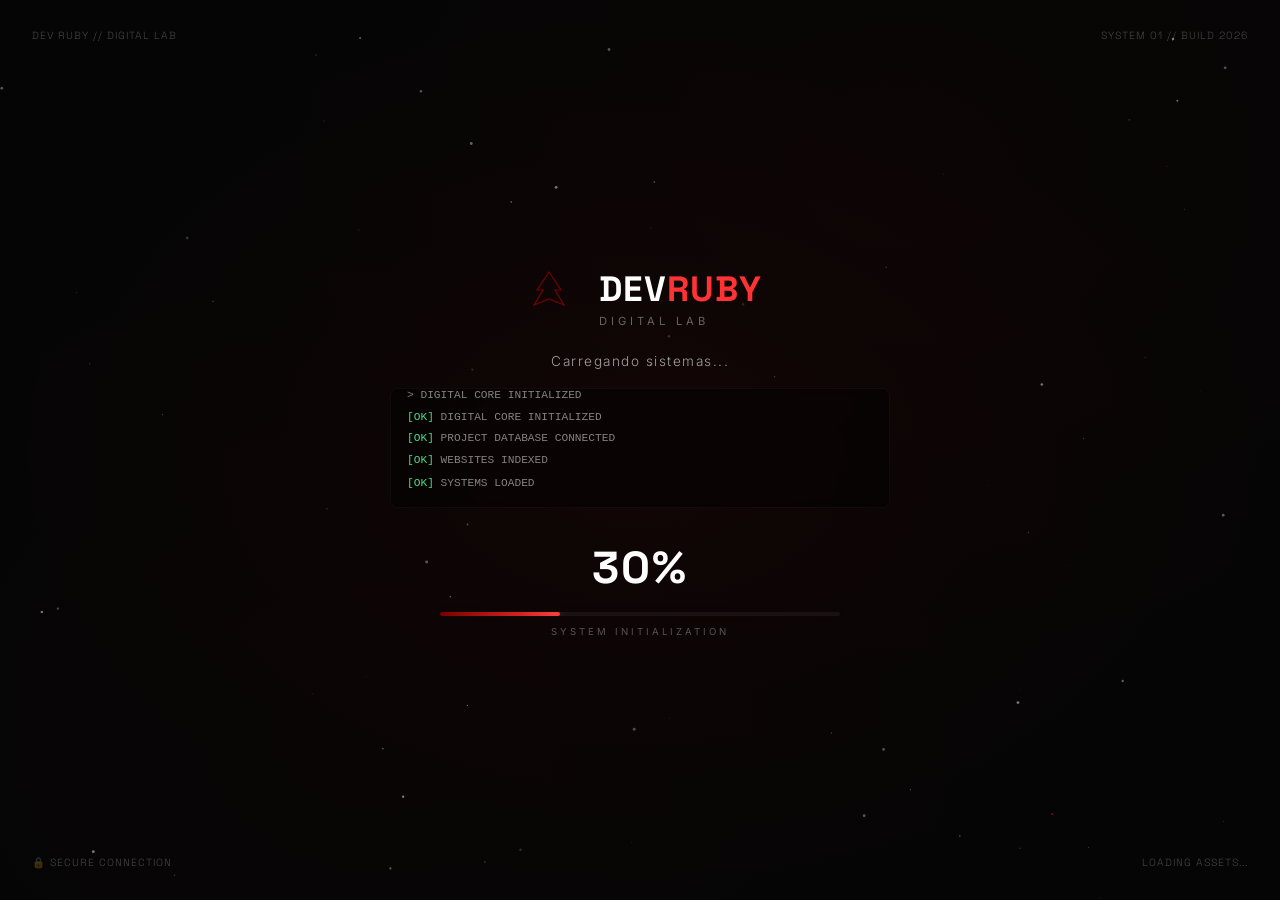
==== index.html @ bdd7d254 "ATUALIZAÇÃO DE CORES" ====
<!DOCTYPE html>
<html lang="pt-BR">
<head>
    <meta charset="UTF-8">
    <meta name="viewport" content="width=device-width, initial-scale=1.0">
    <title>DEV RUBY | Digital Projects & Development</title>
    <meta name="description" content="Conheça os projetos, sistemas e websites desenvolvidos pela Dev Ruby.">
    <meta name="keywords" content="desenvolvimento web, projetos, sistemas, websites, dev ruby">
    <!-- Open Graph -->
    <meta property="og:title" content="DEV RUBY | Digital Projects & Development">
    <meta property="og:description" content="Conheça os projetos, sistemas e websites desenvolvidos pela Dev Ruby.">
    <meta property="og:type" content="website">
    <meta property="og:url" content="#">
    <meta property="og:image" content="#">
    <!-- Favicon -->
    <link rel="icon" href="data:image/svg+xml,<svg xmlns='http://www.w3.org/2000/svg' viewBox='0 0 100 100'><text y='.9em' font-size='90'>🦊</text></svg>">
    <!-- Google Fonts -->
    <link rel="preconnect" href="https://fonts.googleapis.com">
    <link rel="preconnect" href="https://fonts.gstatic.com" crossorigin>
    <link href="https://fonts.googleapis.com/css2?family=Inter:wght@300;400;500;600;700;800;900&family=Space+Grotesk:wght@300;400;500;600;700&display=swap" rel="stylesheet">
    <!-- Font Awesome -->
    <link rel="stylesheet" href="https://cdnjs.cloudflare.com/ajax/libs/font-awesome/6.5.0/css/all.min.css">
    <!-- CSS -->
    <link rel="stylesheet" href="css/style.css">
    <link rel="stylesheet" href="css/animations.css">
    <link rel="stylesheet" href="css/responsive.css">
</head>
<body>

    <!-- ========================================================= -->
    <!-- PRELOADER — DEV RUBY DIGITAL LAB                          -->
    <!-- ========================================================= -->
    <div id="preloader">
        <!-- Canvas para partículas -->
        <canvas id="preloaderCanvas"></canvas>
        <!-- Grid tecnológico -->
        <div class="preloader-grid"></div>
        <!-- Elementos HUD nos cantos -->
        <div class="hud hud-tl">DEV RUBY // DIGITAL LAB</div>
        <div class="hud hud-tr">SYSTEM 01 // BUILD 2026</div>
        <div class="hud hud-bl">🔒 SECURE CONNECTION</div>
        <div class="hud hud-br" id="hudStatus">INITIALIZING...</div>
        <!-- Conteúdo central -->
        <div class="preloader-center">
            <!-- Logo -->
            <div class="preloader-logo">
                <svg viewBox="0 0 100 100" class="fox-symbol">
                    <polygon points="50,10 70,40 60,40 75,65 50,55 25,65 40,40 30,40" fill="none" stroke="#B30000" stroke-width="2"/>
                    <circle cx="50" cy="50" r="45" fill="none" stroke="rgba(179,0,0,0.15)" stroke-width="0.5"/>
                </svg>
                <div class="preloader-brand">
                    <span class="logo-fox">DEV</span><span class="logo-ruby">RUBY</span>
                    <div class="preloader-sub">DIGITAL LAB</div>
                </div>
            </div>
            <!-- Status principal -->
            <div class="preloader-status" id="preloaderStatus">INITIALIZING SYSTEM...</div>
            <!-- Terminal de logs -->
            <div class="preloader-terminal" id="preloaderTerminal">
                <div class="log-line">> DIGITAL CORE INITIALIZED</div>
            </div>
            <!-- Progresso -->
            <div class="preloader-progress-area">
                <div class="preloader-percent" id="preloaderPercent">00%</div>
                <div class="preloader-bar-container">
                    <div class="preloader-bar" id="preloaderBar">
                        <div class="bar-glow"></div>
                    </div>
                </div>
                <div class="preloader-label">SYSTEM INITIALIZATION</div>
            </div>
        </div>
        <!-- Mensagem final -->
        <div class="preloader-ready" id="preloaderReady">
            <span>SYSTEM READY</span>
            <span class="ready-sub">DEV RUBY DIGITAL LAB ONLINE</span>
        </div>
    </div>

    <!-- ========================================================= -->
    <!-- CONTEÚDO PRINCIPAL (oculto até o preloader terminar)      -->
    <!-- ========================================================= -->
    <div id="main-content" style="display: none;">

        <!-- ===== HEADER ===== -->
        <header id="header" class="header">
            <div class="container header-container">
                <div class="logo">
                    <a href="#hero">
                        <span class="logo-fox">DEV</span>
                        <span class="logo-ruby">RUBY</span>
                        <span class="logo-lab">DIGITAL LAB</span>
                    </a>
                </div>
                <nav class="nav-menu" id="navMenu">
                    <ul>
                        <li><a href="#hero" class="nav-link active">INÍCIO</a></li>
                        <li><a href="#sobre" class="nav-link">SOBRE</a></li>
                        <li><a href="#tecnologias" class="nav-link">TECNOLOGIAS</a></li>
                        <li><a href="#projetos" class="nav-link">PROJETOS</a></li>
                        <li><a href="#contato" class="nav-link">CONTATO</a></li>
                    </ul>
                </nav>
                <div class="header-social">
                    <a href="#" target="_blank" rel="noopener noreferrer" aria-label="GitHub"><i class="fab fa-github"></i></a>
                    <a href="#" target="_blank" rel="noopener noreferrer" aria-label="Instagram"><i class="fab fa-instagram"></i></a>
                    <a href="#" target="_blank" rel="noopener noreferrer" aria-label="LinkedIn"><i class="fab fa-linkedin-in"></i></a>
                </div>
                <div class="hamburger" id="hamburger" aria-label="Abrir menu" role="button" tabindex="0">
                    <span></span><span></span><span></span>
                </div>
            </div>
        </header>

        <!-- ===== HERO ===== -->
        <section id="hero" class="hero">
            <canvas id="particlesCanvas" class="particles-canvas"></canvas>
            <div class="hero-grid container">
                <div class="hero-content">
                    <div class="hero-badge">
                        <span class="badge-dot"></span> DIGITAL LAB
                    </div>
                    <h1 class="hero-title">
                        TRANSFORMANDO IDEIAS EM<br>
                        <span class="hero-highlight">PROJETOS</span> DIGITAIS.
                    </h1>
                    <p class="hero-desc">
                        Uma coleção de sites, sistemas e experiências digitais desenvolvidas para transformar ideias em soluções reais.
                    </p>
                    <div class="hero-buttons">
                        <a href="#projetos" class="btn btn-primary">
                            EXPLORAR PROJETOS <i class="fas fa-arrow-right"></i>
                        </a>
                        <a href="#sobre" class="btn btn-secondary">
                            SOBRE MIM
                        </a>
                    </div>
                </div>
                <div class="hero-visual">
                    <div class="orbital-system" id="orbitalSystem">
                        <div class="orbital-core">
                            <span class="core-text">DEV<br>RUBY</span>
                            <div class="core-glow"></div>
                        </div>
                    </div>
                </div>
            </div>
            <div class="hero-stats container">
                <div class="stat-item">
                    <span class="stat-number" data-count="20">0</span>
                    <span class="stat-label">PROJETOS</span>
                </div>
                <div class="stat-item">
                    <span class="stat-number" data-count="10">0</span>
                    <span class="stat-label">SISTEMAS</span>
                </div>
                <div class="stat-item">
                    <span class="stat-number" data-count="10">0</span>
                    <span class="stat-label">WEBSITES</span>
                </div>
                <div class="stat-item">
                    <span class="stat-number" data-count="100">0</span>
                    <span class="stat-label">DEDICAÇÃO</span>
                </div>
            </div>
            <div class="hero-tech-label">// SYSTEM_ONLINE // BUILD_2026</div>
        </section>

        <!-- ===== SOBRE ===== -->
        <section id="sobre" class="sobre section">
            <div class="container">
                <div class="section-label">// SOBRE O LABORATÓRIO</div>
                <div class="sobre-grid">
                    <div class="sobre-text">
                        <h2>IDEIAS SÃO O COMEÇO.<br>PROJETOS SÃO O RESULTADO.</h2>
                        <p>Sou desenvolvedor apaixonado por tecnologia e criação de soluções digitais. Utilizo meus conhecimentos para transformar ideias em websites, sistemas, dashboards e experiências digitais.</p>
                        <div class="sobre-code-tag">// DEV_RUBY_DEV</div>
                    </div>
                    <div class="sobre-code">
                        <div class="code-window">
                            <div class="code-header">
                                <span class="code-dot red"></span>
                                <span class="code-dot yellow"></span>
                                <span class="code-dot green"></span>
                                <span class="code-title">dev_think.js</span>
                            </div>
                            <div class="code-body">
                                <pre><span class="code-comment">// DEV RUBY — DIGITAL LAB</span>
<span class="code-keyword">const</span> idea = <span class="code-boolean">true</span>;

<span class="code-keyword">if</span> (idea) {
    <span class="code-function">buildProject</span>();
}

<span class="code-keyword">return</span> <span class="code-string">"DEV RUBY"</span>;</pre>
                            </div>
                        </div>
                    </div>
                </div>
            </div>
        </section>

        <!-- ===== TECNOLOGIAS ===== -->
        <section id="tecnologias" class="tecnologias section">
            <div class="container">
                <div class="section-label">// STACK TECNOLÓGICA</div>
                <h2 class="section-title">Tecnologias que fazem parte dos meus projetos.</h2>
                <div class="tech-grid" id="techGrid">
                    <!-- Gerado via JS -->
                </div>
            </div>
        </section>

        <!-- ===== PROJETOS ===== -->
        <section id="projetos" class="projetos section">
            <div class="container">
                <div class="section-label">// PROJETOS</div>
                <h2 class="section-title">PROJETOS QUE GANHARAM VIDA.</h2>
                <p class="section-sub">Explore alguns dos projetos que desenvolvi.</p>
                
                <div class="projetos-toolbar">
                    <div class="filtros" id="filtros">
                        <button class="filtro-btn active" data-filter="todos">TODOS</button>
                        <button class="filtro-btn" data-filter="website">WEBSITES</button>
                        <button class="filtro-btn" data-filter="sistema">SISTEMAS</button>
                        <button class="filtro-btn" data-filter="dashboard">DASHBOARDS</button>
                        <button class="filtro-btn" data-filter="landing">LANDING PAGES</button>
                        <button class="filtro-btn" data-filter="experimento">EXPERIMENTOS</button>
                    </div>
                    <div class="busca">
                        <i class="fas fa-search"></i>
                        <input type="text" id="buscaInput" placeholder="Pesquisar projetos..." aria-label="Pesquisar projetos">
                    </div>
                </div>

                <div class="projeto-destaque" id="projetoDestaque">
                    <!-- Gerado via JS -->
                </div>

                <div class="projetos-grid" id="projetosGrid">
                    <!-- Gerado via JS -->
                </div>
            </div>
        </section>

        <!-- ===== ESTATÍSTICAS ===== -->
        <section id="estatisticas" class="estatisticas section">
            <div class="container">
                <div class="section-label">// EM NÚMEROS</div>
                <div class="stats-grid">
                    <div class="stats-card">
                        <span class="stats-number" data-count="20">0</span>
                        <span class="stats-label">PROJETOS</span>
                    </div>
                    <div class="stats-card">
                        <span class="stats-number" data-count="9">0</span>
                        <span class="stats-label">TECNOLOGIAS</span>
                    </div>
                    <div class="stats-card">
                        <span class="stats-number" data-count="10">0</span>
                        <span class="stats-label">WEBSITES</span>
                    </div>
                    <div class="stats-card">
                        <span class="stats-number" data-count="10">0</span>
                        <span class="stats-label">SISTEMAS</span>
                    </div>
                </div>
            </div>
        </section>

        <!-- ===== PROCESSO ===== -->
        <section id="processo" class="processo section">
            <div class="container">
                <div class="section-label">// COMO EU DESENVOLVO</div>
                <div class="processo-steps">
                    <div class="step">
                        <span class="step-number">01</span>
                        <h3>IDEIA</h3>
                        <p>Entendimento e definição do conceito.</p>
                    </div>
                    <div class="step-line"></div>
                    <div class="step">
                        <span class="step-number">02</span>
                        <h3>PLANEJAMENTO</h3>
                        <p>Estruturação e arquitetura da solução.</p>
                    </div>
                    <div class="step-line"></div>
                    <div class="step">
                        <span class="step-number">03</span>
                        <h3>DESENVOLVIMENTO</h3>
                        <p>Codificação e integração de tecnologias.</p>
                    </div>
                    <div class="step-line"></div>
                    <div class="step">
                        <span class="step-number">04</span>
                        <h3>ENTREGA</h3>
                        <p>Testes, refinamento e lançamento.</p>
                    </div>
                </div>
            </div>
        </section>

        <!-- ===== CONTATO ===== -->
        <section id="contato" class="contato section">
            <div class="container">
                <div class="section-label">// CONTATO</div>
                <h2 class="section-title">VAMOS CRIAR ALGO?</h2>
                <p class="section-sub">Tem uma ideia, projeto ou oportunidade? Entre em contato.</p>
                <div class="contato-buttons">
                    <a href="#" target="_blank" rel="noopener noreferrer" class="btn btn-primary"><i class="fab fa-whatsapp"></i> WHATSAPP</a>
                    <a href="#" target="_blank" rel="noopener noreferrer" class="btn btn-secondary"><i class="fab fa-instagram"></i> INSTAGRAM</a>
                    <a href="#" target="_blank" rel="noopener noreferrer" class="btn btn-secondary"><i class="fab fa-linkedin-in"></i> LINKEDIN</a>
                    <a href="#" target="_blank" rel="noopener noreferrer" class="btn btn-secondary"><i class="fab fa-github"></i> GITHUB</a>
                </div>
            </div>
        </section>

        <!-- ===== FOOTER ===== -->
        <footer class="footer">
            <div class="container">
                <div class="footer-content">
                    <div class="footer-brand">
                        <span class="logo-fox">DEV</span><span class="logo-ruby">RUBY</span>
                        <span class="logo-lab">DIGITAL LAB</span>
                        <p>Construindo ideias através da tecnologia.</p>
                    </div>
                    <div class="footer-links">
                        <a href="#hero">Início</a>
                        <a href="#sobre">Sobre</a>
                        <a href="#tecnologias">Tecnologias</a>
                        <a href="#projetos">Projetos</a>
                        <a href="#contato">Contato</a>
                    </div>
                    <div class="footer-social">
                        <a href="#" target="_blank" rel="noopener noreferrer" aria-label="GitHub"><i class="fab fa-github"></i></a>
                        <a href="#" target="_blank" rel="noopener noreferrer" aria-label="Instagram"><i class="fab fa-instagram"></i></a>
                        <a href="#" target="_blank" rel="noopener noreferrer" aria-label="LinkedIn"><i class="fab fa-linkedin-in"></i></a>
                    </div>
                </div>
                <div class="footer-bottom">
                    <span>© 2026 DEV RUBY. Todos os direitos reservados.</span>
                    <span>DESIGNED &amp; DEVELOPED WITH CODE.</span>
                </div>
            </div>
        </footer>

        <!-- ===== MODAL ===== -->
        <div class="modal-overlay" id="modalOverlay">
            <div class="modal" id="modal">
                <button class="modal-close" id="modalClose" aria-label="Fechar"><i class="fas fa-times"></i></button>
                <div class="modal-content" id="modalContent">
                    <!-- Preenchido via JS -->
                </div>
            </div>
        </div>

    </div> <!-- Fim #main-content -->

    <!-- ========================================================= -->
    <!-- SCRIPTS                                                  -->
    <!-- ========================================================= -->
    <script src="js/projects.js"></script>
    <script src="js/animations.js"></script>
    <script src="js/main.js"></script>

</body>
</html>
---- css/style.css ----
/* ===== VARIÁVEIS ===== */
:root {
    --bg-primary: #050505;
    --bg-secondary: #0A0A0A;
    --bg-card: rgba(255, 255, 255, 0.03);
    --primary: #B30000;
    --primary-dark: #7A0000;
    --primary-glow: rgba(179, 0, 0, 0.15);
    --accent: #FF3333;
    --accent-glow: rgba(255, 51, 51, 0.1);
    --text-primary: #FFFFFF;
    --text-secondary: #A0A0A0;
    --border-color: rgba(255, 255, 255, 0.05);
    --glass-bg: rgba(255, 255, 255, 0.02);
    --glass-border: rgba(255, 255, 255, 0.06);
    --shadow: 0 20px 40px rgba(0, 0, 0, 0.6);
    --transition: 0.3s ease;
    --font-title: 'Space Grotesk', sans-serif;
    --font-body: 'Inter', sans-serif;
}

/* ===== RESET ===== */
* {
    margin: 0;
    padding: 0;
    box-sizing: border-box;
}

html {
    scroll-behavior: smooth;
}

body {
    font-family: var(--font-body);
    background: var(--bg-primary);
    color: var(--text-primary);
    line-height: 1.6;
    overflow-x: hidden;
    -webkit-font-smoothing: antialiased;
}

a {
    text-decoration: none;
    color: inherit;
}

ul {
    list-style: none;
}

img {
    max-width: 100%;
    display: block;
}

.container {
    max-width: 1200px;
    margin: 0 auto;
    padding: 0 24px;
}

.section {
    padding: 80px 0;
}

.section-label {
    font-family: var(--font-title);
    font-weight: 500;
    font-size: 0.75rem;
    letter-spacing: 2px;
    color: var(--primary);
    text-transform: uppercase;
    margin-bottom: 8px;
    opacity: 0.8;
}

.section-title {
    font-family: var(--font-title);
    font-weight: 700;
    font-size: clamp(2rem, 5vw, 3.2rem);
    line-height: 1.1;
    margin-bottom: 16px;
    letter-spacing: -0.02em;
}

.section-sub {
    font-size: 1.1rem;
    color: var(--text-secondary);
    max-width: 600px;
    margin-bottom: 48px;
}

/* ===== HEADER ===== */
.header {
    position: fixed;
    top: 0;
    left: 0;
    width: 100%;
    z-index: 1000;
    padding: 14px 0;
    background: rgba(5, 5, 5, 0.6);
    backdrop-filter: blur(16px);
    -webkit-backdrop-filter: blur(16px);
    border-bottom: 1px solid rgba(255, 255, 255, 0.04);
    transition: background var(--transition), box-shadow var(--transition);
}

.header.scrolled {
    background: rgba(5, 5, 5, 0.9);
    box-shadow: 0 4px 30px rgba(0, 0, 0, 0.4);
}

.header-container {
    display: flex;
    align-items: center;
    justify-content: space-between;
}

.logo a {
    display: flex;
    align-items: baseline;
    gap: 6px;
    font-family: var(--font-title);
    font-weight: 700;
    font-size: 1.2rem;
    letter-spacing: 0.5px;
}

.logo-fox {
    color: var(--text-primary);
}

.logo-ruby {
    color: var(--primary);
}

.logo-lab {
    font-size: 0.55rem;
    font-weight: 400;
    color: var(--text-secondary);
    letter-spacing: 2px;
    margin-left: 6px;
    text-transform: uppercase;
}

.nav-menu ul {
    display: flex;
    gap: 32px;
}

.nav-link {
    font-size: 0.8rem;
    font-weight: 500;
    letter-spacing: 1px;
    text-transform: uppercase;
    color: var(--text-secondary);
    transition: color var(--transition);
    position: relative;
}

.nav-link:hover,
.nav-link.active {
    color: var(--text-primary);
}

.nav-link::after {
    content: '';
    position: absolute;
    bottom: -4px;
    left: 0;
    width: 0;
    height: 2px;
    background: var(--primary);
    transition: width var(--transition);
}

.nav-link:hover::after,
.nav-link.active::after {
    width: 100%;
}

.header-social {
    display: flex;
    gap: 16px;
}

.header-social a {
    color: var(--text-secondary);
    font-size: 1.1rem;
    transition: color var(--transition);
}

.header-social a:hover {
    color: var(--primary);
}

.hamburger {
    display: none;
    flex-direction: column;
    gap: 5px;
    cursor: pointer;
    padding: 4px;
}

.hamburger span {
    width: 24px;
    height: 2px;
    background: var(--text-primary);
    transition: var(--transition);
}

.hamburger.active span:nth-child(1) {
    transform: rotate(45deg) translate(5px, 5px);
}
.hamburger.active span:nth-child(2) {
    opacity: 0;
}
.hamburger.active span:nth-child(3) {
    transform: rotate(-45deg) translate(5px, -5px);
}

/* ===== HERO ===== */
.hero {
    position: relative;
    min-height: 100vh;
    display: flex;
    align-items: center;
    padding: 120px 0 60px;
    overflow: hidden;
    background: var(--bg-primary);
}

.particles-canvas {
    position: absolute;
    top: 0;
    left: 0;
    width: 100%;
    height: 100%;
    pointer-events: none;
    z-index: 0;
}

.hero-grid {
    position: relative;
    z-index: 1;
    display: grid;
    grid-template-columns: 1fr 1fr;
    gap: 60px;
    align-items: center;
    width: 100%;
}

.hero-content {
    max-width: 600px;
}

.hero-badge {
    display: inline-flex;
    align-items: center;
    gap: 8px;
    font-size: 0.7rem;
    font-weight: 500;
    letter-spacing: 2px;
    text-transform: uppercase;
    color: var(--primary);
    border: 1px solid rgba(179, 0, 0, 0.15);
    padding: 6px 16px;
    border-radius: 100px;
    margin-bottom: 24px;
    background: rgba(179, 0, 0, 0.04);
}

.badge-dot {
    display: inline-block;
    width: 6px;
    height: 6px;
    border-radius: 50%;
    background: var(--primary);
    animation: pulse-dot 2s infinite;
}

@keyframes pulse-dot {
    0%, 100% { opacity: 1; transform: scale(1); }
    50% { opacity: 0.3; transform: scale(0.8); }
}

.hero-title {
    font-family: var(--font-title);
    font-weight: 700;
    font-size: clamp(2.4rem, 6vw, 4.2rem);
    line-height: 1.05;
    letter-spacing: -0.02em;
    margin-bottom: 20px;
}

.hero-highlight {
    color: var(--primary);
    text-shadow: 0 0 30px var(--primary-glow);
    position: relative;
}

.hero-desc {
    font-size: 1.1rem;
    color: var(--text-secondary);
    max-width: 480px;
    margin-bottom: 36px;
    line-height: 1.7;
}

.hero-buttons {
    display: flex;
    flex-wrap: wrap;
    gap: 16px;
}

.btn {
    display: inline-flex;
    align-items: center;
    gap: 8px;
    padding: 12px 28px;
    border-radius: 6px;
    font-family: var(--font-body);
    font-weight: 600;
    font-size: 0.9rem;
    letter-spacing: 0.5px;
    border: none;
    cursor: pointer;
    transition: all var(--transition);
    background: transparent;
    color: var(--text-primary);
}

.btn-primary {
    background: var(--primary);
    color: #fff;
    box-shadow: 0 0 20px var(--primary-glow);
}

.btn-primary:hover {
    background: var(--accent);
    box-shadow: 0 0 40px rgba(255, 51, 51, 0.3);
    transform: translateY(-2px);
}

.btn-primary i {
    transition: transform var(--transition);
}

.btn-primary:hover i {
    transform: translateX(4px);
}

.btn-secondary {
    border: 1px solid rgba(255, 255, 255, 0.15);
    background: rgba(255, 255, 255, 0.03);
}

.btn-secondary:hover {
    border-color: rgba(255, 255, 255, 0.3);
    background: rgba(255, 255, 255, 0.06);
    transform: translateY(-2px);
}

/* ===== HERO VISUAL (ORBITAL) ===== */
.hero-visual {
    display: flex;
    justify-content: center;
    align-items: center;
    position: relative;
}

.orbital-system {
    position: relative;
    width: 400px;
    height: 400px;
    display: flex;
    justify-content: center;
    align-items: center;
}

.orbital-core {
    position: relative;
    width: 120px;
    height: 120px;
    border-radius: 50%;
    background: radial-gradient(circle at center, #1a0000, #0a0a0a);
    display: flex;
    flex-direction: column;
    justify-content: center;
    align-items: center;
    border: 1px solid rgba(179, 0, 0, 0.2);
    box-shadow: 0 0 60px rgba(179, 0, 0, 0.1), inset 0 0 40px rgba(179, 0, 0, 0.03);
    z-index: 2;
    text-align: center;
}

.core-text {
    font-family: var(--font-title);
    font-weight: 700;
    font-size: 1.2rem;
    line-height: 1.2;
    letter-spacing: 2px;
    color: var(--text-primary);
}

.core-glow {
    position: absolute;
    width: 100%;
    height: 100%;
    border-radius: 50%;
    background: radial-gradient(circle at center, rgba(179, 0, 0, 0.15), transparent 70%);
    animation: core-pulse 4s ease-in-out infinite;
}

@keyframes core-pulse {
    0%, 100% { transform: scale(1); opacity: 0.4; }
    50% { transform: scale(1.3); opacity: 1; }
}

.orbit-ring {
    position: absolute;
    border-radius: 50%;
    border: 1px solid rgba(179, 0, 0, 0.05);
    top: 50%;
    left: 50%;
    transform: translate(-50%, -50%);
    pointer-events: none;
}

.orbit-ring:nth-child(1) { width: 220px; height: 220px; }
.orbit-ring:nth-child(2) { width: 300px; height: 300px; }
.orbit-ring:nth-child(3) { width: 380px; height: 380px; }

.orbit-item {
    position: absolute;
    top: 50%;
    left: 50%;
    transform-origin: 0 0;
    font-size: 0.7rem;
    font-weight: 500;
    font-family: var(--font-title);
    color: var(--text-secondary);
    background: rgba(179, 0, 0, 0.04);
    backdrop-filter: blur(4px);
    border: 1px solid rgba(179, 0, 0, 0.08);
    padding: 6px 14px;
    border-radius: 100px;
    letter-spacing: 0.5px;
    white-space: nowrap;
    transition: all var(--transition);
    box-shadow: 0 4px 15px rgba(0,0,0,0.3);
}

.orbit-item:hover {
    color: var(--primary);
    border-color: var(--primary);
    box-shadow: 0 0 20px rgba(179, 0, 0, 0.15);
}

/* ===== HERO STATS ===== */
.hero-stats {
    position: relative;
    z-index: 1;
    display: grid;
    grid-template-columns: repeat(4, 1fr);
    gap: 24px;
    margin-top: 40px;
    padding-top: 40px;
    border-top: 1px solid rgba(255, 255, 255, 0.04);
    max-width: 800px;
    margin-left: auto;
    margin-right: auto;
    text-align: center;
}

.stat-item {
    display: flex;
    flex-direction: column;
}

.stat-number {
    font-family: var(--font-title);
    font-weight: 700;
    font-size: 2.2rem;
    color: var(--text-primary);
    line-height: 1.2;
}

.stat-number::after {
    content: '+';
    color: var(--primary);
    font-size: 1.6rem;
}

.stat-item:last-child .stat-number::after {
    content: '%';
    font-size: 1.6rem;
    color: var(--primary);
}

.stat-label {
    font-size: 0.75rem;
    letter-spacing: 2px;
    text-transform: uppercase;
    color: var(--text-secondary);
    margin-top: 4px;
}

.hero-tech-label {
    position: absolute;
    bottom: 20px;
    right: 30px;
    font-family: var(--font-title);
    font-size: 0.65rem;
    letter-spacing: 1px;
    color: rgba(255,255,255,0.06);
    z-index: 1;
    pointer-events: none;
}

/* ===== SOBRE ===== */
.sobre {
    background: var(--bg-secondary);
}

.sobre-grid {
    display: grid;
    grid-template-columns: 1fr 1fr;
    gap: 60px;
    align-items: center;
}

.sobre-text h2 {
    font-family: var(--font-title);
    font-weight: 700;
    font-size: clamp(1.8rem, 4vw, 2.8rem);
    line-height: 1.15;
    margin-bottom: 20px;
}

.sobre-text p {
    color: var(--text-secondary);
    font-size: 1.05rem;
    line-height: 1.8;
    max-width: 500px;
}

.sobre-code-tag {
    margin-top: 24px;
    font-family: var(--font-title);
    font-size: 0.8rem;
    color: var(--primary);
    letter-spacing: 1px;
    opacity: 0.6;
}

.code-window {
    background: #0d0d0d;
    border-radius: 12px;
    border: 1px solid rgba(179, 0, 0, 0.08);
    overflow: hidden;
    box-shadow: 0 20px 40px rgba(0,0,0,0.5);
}

.code-header {
    padding: 12px 16px;
    background: rgba(255,255,255,0.02);
    display: flex;
    align-items: center;
    gap: 8px;
    border-bottom: 1px solid rgba(255,255,255,0.04);
}

.code-dot {
    width: 10px;
    height: 10px;
    border-radius: 50%;
    display: inline-block;
}
.code-dot.red { background: #ff5f56; }
.code-dot.yellow { background: #ffbd2e; }
.code-dot.green { background: #27c93f; }

.code-title {
    font-size: 0.75rem;
    color: var(--text-secondary);
    margin-left: 8px;
    letter-spacing: 0.5px;
}

.code-body {
    padding: 20px 24px;
    font-family: 'Courier New', monospace;
    font-size: 0.9rem;
    line-height: 1.8;
    color: #cdd6f4;
    overflow-x: auto;
}

.code-body pre {
    margin: 0;
    white-space: pre-wrap;
    word-break: break-word;
}

.code-comment { color: #6c7086; }
.code-keyword { color: #cba6f7; }
.code-boolean { color: #f9e2af; }
.code-function { color: #89b4fa; }
.code-string { color: #a6e3a1; }

/* ===== TECNOLOGIAS ===== */
.tech-grid {
    display: grid;
    grid-template-columns: repeat(auto-fill, minmax(140px, 1fr));
    gap: 24px;
    margin-top: 20px;
}

.tech-card {
    background: var(--glass-bg);
    backdrop-filter: blur(4px);
    border: 1px solid var(--glass-border);
    border-radius: 12px;
    padding: 24px 16px;
    text-align: center;
    transition: all var(--transition);
    cursor: default;
}

.tech-card:hover {
    transform: translateY(-6px);
    border-color: var(--primary);
    box-shadow: 0 0 30px rgba(179, 0, 0, 0.05);
    background: rgba(179, 0, 0, 0.04);
}

.tech-card i {
    font-size: 2.4rem;
    color: var(--text-secondary);
    margin-bottom: 12px;
    transition: color var(--transition);
}

.tech-card:hover i {
    color: var(--primary);
}

.tech-card h4 {
    font-family: var(--font-title);
    font-weight: 600;
    font-size: 0.9rem;
    margin-bottom: 4px;
}

.tech-card p {
    font-size: 0.7rem;
    color: var(--text-secondary);
    opacity: 0.7;
}

/* ===== PROJETOS ===== */
.projetos-toolbar {
    display: flex;
    flex-wrap: wrap;
    justify-content: space-between;
    align-items: center;
    gap: 20px;
    margin-bottom: 40px;
}

.filtros {
    display: flex;
    flex-wrap: wrap;
    gap: 8px;
}

.filtro-btn {
    background: transparent;
    border: 1px solid rgba(255,255,255,0.06);
    color: var(--text-secondary);
    padding: 6px 16px;
    border-radius: 100px;
    font-size: 0.75rem;
    font-weight: 500;
    letter-spacing: 0.5px;
    cursor: pointer;
    transition: all var(--transition);
    font-family: var(--font-body);
}

.filtro-btn:hover {
    border-color: rgba(255,255,255,0.15);
    color: var(--text-primary);
}

.filtro-btn.active {
    background: var(--primary);
    border-color: var(--primary);
    color: #fff;
    box-shadow: 0 0 20px rgba(179, 0, 0, 0.2);
}

.busca {
    display: flex;
    align-items: center;
    gap: 10px;
    background: rgba(255,255,255,0.03);
    border: 1px solid rgba(255,255,255,0.06);
    border-radius: 100px;
    padding: 4px 16px;
    transition: border var(--transition);
}

.busca:focus-within {
    border-color: rgba(179, 0, 0, 0.3);
}

.busca i {
    color: var(--text-secondary);
    font-size: 0.9rem;
}

.busca input {
    background: transparent;
    border: none;
    padding: 8px 0;
    color: var(--text-primary);
    font-size: 0.9rem;
    outline: none;
    width: 180px;
    font-family: var(--font-body);
}

.busca input::placeholder {
    color: var(--text-secondary);
    opacity: 0.6;
}

/* Projeto em Destaque */
.projeto-destaque {
    margin-bottom: 60px;
    background: var(--glass-bg);
    border: 1px solid var(--glass-border);
    border-radius: 16px;
    overflow: hidden;
    display: grid;
    grid-template-columns: 1fr 1fr;
    gap: 0;
    box-shadow: var(--shadow);
}

.destaque-image {
    background: #111111;
    min-height: 300px;
    display: flex;
    align-items: center;
    justify-content: center;
    font-size: 0.9rem;
    color: var(--text-secondary);
    background-size: cover;
    background-position: center;
    position: relative;
}

.destaque-image .placeholder-img {
    font-size: 3rem;
    opacity: 0.2;
}

.destaque-info {
    padding: 40px 36px;
    display: flex;
    flex-direction: column;
    justify-content: center;
}

.destaque-badge {
    font-size: 0.7rem;
    letter-spacing: 2px;
    text-transform: uppercase;
    color: var(--primary);
    margin-bottom: 8px;
}

.destaque-info h3 {
    font-family: var(--font-title);
    font-weight: 700;
    font-size: 1.8rem;
    margin-bottom: 12px;
}

.destaque-info p {
    color: var(--text-secondary);
    font-size: 0.95rem;
    line-height: 1.7;
    margin-bottom: 16px;
}

.destaque-tech {
    display: flex;
    flex-wrap: wrap;
    gap: 8px;
    margin-bottom: 16px;
}

.destaque-tech span {
    background: rgba(255,255,255,0.04);
    padding: 4px 12px;
    border-radius: 100px;
    font-size: 0.7rem;
    color: var(--text-secondary);
    border: 1px solid rgba(255,255,255,0.04);
}

.destaque-status {
    font-size: 0.8rem;
    color: var(--text-secondary);
    margin-bottom: 20px;
}
.destaque-status .online { color: #4ade80; }
.destaque-status .dev { color: #facc15; }

/* Grid de projetos */
.projetos-grid {
    display: grid;
    grid-template-columns: repeat(auto-fill, minmax(300px, 1fr));
    gap: 30px;
}

.projeto-card {
    background: var(--glass-bg);
    backdrop-filter: blur(4px);
    border: 1px solid var(--glass-border);
    border-radius: 16px;
    overflow: hidden;
    transition: all var(--transition);
    cursor: pointer;
    display: flex;
    flex-direction: column;
}

.projeto-card:hover {
    transform: translateY(-8px);
    border-color: rgba(179, 0, 0, 0.2);
    box-shadow: 0 20px 40px rgba(0,0,0,0.4);
}

.projeto-card-image {
    height: 200px;
    background: #111111;
    background-size: cover;
    background-position: center;
    position: relative;
    overflow: hidden;
    transition: transform 0.5s ease;
}

.projeto-card:hover .projeto-card-image {
    transform: scale(1.03);
}

.projeto-card-image .overlay {
    position: absolute;
    inset: 0;
    background: rgba(0,0,0,0.6);
    backdrop-filter: blur(2px);
    display: flex;
    align-items: center;
    justify-content: center;
    opacity: 0;
    transition: opacity var(--transition);
}

.projeto-card:hover .overlay {
    opacity: 1;
}

.overlay span {
    color: #fff;
    font-weight: 600;
    font-size: 1rem;
    letter-spacing: 1px;
    border: 1px solid rgba(255,255,255,0.2);
    padding: 8px 24px;
    border-radius: 100px;
    backdrop-filter: blur(4px);
    background: rgba(0,0,0,0.3);
}

.projeto-card .status-badge {
    position: absolute;
    top: 12px;
    right: 12px;
    background: rgba(0,0,0,0.7);
    backdrop-filter: blur(4px);
    padding: 4px 12px;
    border-radius: 100px;
    font-size: 0.6rem;
    font-weight: 600;
    letter-spacing: 0.5px;
    text-transform: uppercase;
    color: #4ade80;
    border: 1px solid rgba(74, 222, 128, 0.2);
}

.projeto-card .status-badge.dev {
    color: #facc15;
    border-color: rgba(250, 204, 21, 0.2);
}

.projeto-card-body {
    padding: 20px 24px 24px;
    flex: 1;
    display: flex;
    flex-direction: column;
}

.projeto-card-body h4 {
    font-family: var(--font-title);
    font-weight: 700;
    font-size: 1.2rem;
    margin-bottom: 4px;
}

.projeto-card-body .category {
    font-size: 0.7rem;
    text-transform: uppercase;
    letter-spacing: 1px;
    color: var(--primary);
    margin-bottom: 8px;
}

.projeto-card-body p {
    color: var(--text-secondary);
    font-size: 0.9rem;
    line-height: 1.6;
    margin-bottom: 16px;
    flex: 1;
}

.projeto-card-body .tech-tags {
    display: flex;
    flex-wrap: wrap;
    gap: 6px;
    margin-bottom: 16px;
}

.projeto-card-body .tech-tags span {
    background: rgba(255,255,255,0.04);
    border: 1px solid rgba(255,255,255,0.04);
    padding: 2px 10px;
    border-radius: 100px;
    font-size: 0.65rem;
    color: var(--text-secondary);
}

.projeto-card-body .card-links {
    display: flex;
    gap: 12px;
    margin-top: auto;
}

.projeto-card-body .card-links a {
    font-size: 0.8rem;
    font-weight: 500;
    color: var(--text-secondary);
    transition: color var(--transition);
    display: inline-flex;
    align-items: center;
    gap: 4px;
}

.projeto-card-body .card-links a:hover {
    color: var(--primary);
}

/* ===== ESTATÍSTICAS ===== */
.estatisticas {
    background: var(--bg-secondary);
}

.stats-grid {
    display: grid;
    grid-template-columns: repeat(4, 1fr);
    gap: 24px;
    text-align: center;
}

.stats-card {
    padding: 24px;
    border: 1px solid rgba(255,255,255,0.04);
    border-radius: 12px;
    background: var(--glass-bg);
}

.stats-number {
    font-family: var(--font-title);
    font-weight: 700;
    font-size: 3rem;
    color: var(--text-primary);
    display: block;
    line-height: 1.2;
}

.stats-number::after {
    content: '+';
    color: var(--primary);
    font-size: 2rem;
}

.stats-card:last-child .stats-number::after {
    content: '%';
    font-size: 2rem;
    color: var(--primary);
}

.stats-label {
    font-size: 0.8rem;
    letter-spacing: 2px;
    text-transform: uppercase;
    color: var(--text-secondary);
}

/* ===== PROCESSO ===== */
.processo-steps {
    display: flex;
    justify-content: space-between;
    align-items: flex-start;
    gap: 16px;
    margin-top: 20px;
    flex-wrap: wrap;
}

.step {
    flex: 1;
    min-width: 160px;
    text-align: center;
    padding: 20px 16px;
    background: var(--glass-bg);
    border: 1px solid var(--glass-border);
    border-radius: 12px;
    transition: all var(--transition);
}

.step:hover {
    border-color: rgba(179, 0, 0, 0.2);
    transform: translateY(-4px);
}

.step-number {
    font-family: var(--font-title);
    font-weight: 700;
    font-size: 2rem;
    color: var(--primary);
    opacity: 0.3;
    display: block;
    margin-bottom: 8px;
}

.step h3 {
    font-family: var(--font-title);
    font-weight: 600;
    font-size: 1rem;
    margin-bottom: 4px;
}

.step p {
    font-size: 0.8rem;
    color: var(--text-secondary);
}

.step-line {
    width: 2px;
    height: 60px;
    background: linear-gradient(to bottom, var(--primary), transparent);
    align-self: center;
    opacity: 0.2;
    flex-shrink: 0;
}

/* ===== CONTATO ===== */
.contato {
    background: var(--bg-secondary);
}

.contato-buttons {
    display: flex;
    flex-wrap: wrap;
    gap: 16px;
    margin-top: 20px;
}

.contato-buttons .btn {
    flex: 1 1 180px;
    justify-content: center;
}

/* ===== FOOTER ===== */
.footer {
    background: #030303;
    padding: 48px 0 24px;
    border-top: 1px solid rgba(255,255,255,0.03);
}

.footer-content {
    display: flex;
    flex-wrap: wrap;
    justify-content: space-between;
    gap: 32px;
    margin-bottom: 32px;
}

.footer-brand .logo-fox {
    font-family: var(--font-title);
    font-weight: 700;
    font-size: 1.2rem;
}
.footer-brand .logo-ruby {
    font-family: var(--font-title);
    font-weight: 700;
    font-size: 1.2rem;
    color: var(--primary);
}
.footer-brand .logo-lab {
    font-size: 0.7rem;
    color: var(--text-secondary);
    letter-spacing: 2px;
    margin-left: 6px;
}

.footer-brand p {
    color: var(--text-secondary);
    font-size: 0.85rem;
    margin-top: 4px;
}

.footer-links {
    display: flex;
    flex-wrap: wrap;
    gap: 24px;
}

.footer-links a {
    color: var(--text-secondary);
    font-size: 0.85rem;
    transition: color var(--transition);
}

.footer-links a:hover {
    color: var(--text-primary);
}

.footer-social {
    display: flex;
    gap: 16px;
}

.footer-social a {
    color: var(--text-secondary);
    font-size: 1.2rem;
    transition: color var(--transition);
}

.footer-social a:hover {
    color: var(--primary);
}

.footer-bottom {
    border-top: 1px solid rgba(255,255,255,0.04);
    padding-top: 20px;
    display: flex;
    flex-wrap: wrap;
    justify-content: space-between;
    gap: 16px;
    font-size: 0.75rem;
    color: var(--text-secondary);
}

/* ===== MODAL ===== */
.modal-overlay {
    position: fixed;
    inset: 0;
    background: rgba(0,0,0,0.8);
    backdrop-filter: blur(8px);
    z-index: 2000;
    display: none;
    align-items: center;
    justify-content: center;
    padding: 24px;
}

.modal-overlay.active {
    display: flex;
}

.modal {
    background: var(--bg-secondary);
    border: 1px solid var(--glass-border);
    border-radius: 20px;
    max-width: 700px;
    width: 100%;
    max-height: 90vh;
    overflow-y: auto;
    padding: 40px;
    position: relative;
    box-shadow: 0 40px 80px rgba(0,0,0,0.8);
    animation: modalFade 0.3s ease;
}

@keyframes modalFade {
    from { opacity: 0; transform: scale(0.95); }
    to { opacity: 1; transform: scale(1); }
}

.modal-close {
    position: absolute;
    top: 16px;
    right: 16px;
    background: rgba(255,255,255,0.05);
    border: none;
    color: var(--text-secondary);
    font-size: 1.2rem;
    padding: 8px 12px;
    border-radius: 8px;
    cursor: pointer;
    transition: all var(--transition);
}

.modal-close:hover {
    background: rgba(255,255,255,0.1);
    color: var(--text-primary);
}

.modal-content img {
    width: 100%;
    border-radius: 12px;
    margin-bottom: 20px;
    background: #111111;
    min-height: 200px;
    object-fit: cover;
}

.modal-content h2 {
    font-family: var(--font-title);
    font-weight: 700;
    font-size: 1.8rem;
    margin-bottom: 4px;
}

.modal-content .modal-category {
    color: var(--primary);
    font-size: 0.8rem;
    text-transform: uppercase;
    letter-spacing: 1px;
    margin-bottom: 12px;
}

.modal-content .modal-desc {
    color: var(--text-secondary);
    line-height: 1.8;
    margin-bottom: 16px;
}

.modal-content .modal-tech {
    display: flex;
    flex-wrap: wrap;
    gap: 8px;
    margin-bottom: 16px;
}

.modal-content .modal-tech span {
    background: rgba(255,255,255,0.04);
    border: 1px solid rgba(255,255,255,0.04);
    padding: 4px 14px;
    border-radius: 100px;
    font-size: 0.75rem;
    color: var(--text-secondary);
}

.modal-content .modal-status {
    margin-bottom: 20px;
    font-size: 0.9rem;
}
.modal-content .modal-status .online { color: #4ade80; }
.modal-content .modal-status .dev { color: #facc15; }

.modal-content .modal-actions {
    display: flex;
    flex-wrap: wrap;
    gap: 12px;
}

.modal-content .modal-actions .btn {
    flex: 1 1 auto;
}

/* ============================================================= */
/* PRELOADER — DEV RUBY DIGITAL LAB                             */
/* ============================================================= */

#preloader {
    position: fixed;
    inset: 0;
    width: 100vw;
    height: 100vh;
    min-height: 100vh;
    z-index: 9999;
    background: #050505;
    display: flex;
    align-items: center;
    justify-content: center;
    overflow: hidden;
    transition: opacity 0.8s ease, visibility 0.8s ease;
    opacity: 1;
    visibility: visible;
    font-family: var(--font-body);
    color: var(--text-primary);
}

#preloader.hide {
    opacity: 0;
    visibility: hidden;
    pointer-events: none;
}

/* ---- Fundo com gradiente e grid ---- */
#preloader::before {
    content: '';
    position: absolute;
    inset: 0;
    background: radial-gradient(ellipse at 50% 50%, rgba(179,0,0,0.06) 0%, transparent 70%),
                radial-gradient(ellipse at 70% 20%, rgba(179,0,0,0.03) 0%, transparent 50%),
                radial-gradient(ellipse at 30% 80%, rgba(179,0,0,0.02) 0%, transparent 50%);
    z-index: 0;
}

.preloader-grid {
    position: absolute;
    inset: 0;
    background-image: 
        linear-gradient(rgba(255,255,255,0.01) 1px, transparent 1px),
        linear-gradient(90deg, rgba(255,255,255,0.01) 1px, transparent 1px);
    background-size: 40px 40px;
    z-index: 0;
    opacity: 0.3;
    animation: gridPulse 4s ease-in-out infinite alternate;
}

@keyframes gridPulse {
    0% { opacity: 0.2; }
    100% { opacity: 0.4; }
}

/* ---- Canvas de partículas ---- */
#preloaderCanvas {
    position: absolute;
    inset: 0;
    width: 100%;
    height: 100%;
    z-index: 1;
    pointer-events: none;
}

/* ---- HUD ---- */
.hud {
    position: absolute;
    z-index: 2;
    font-size: 0.65rem;
    letter-spacing: 1px;
    text-transform: uppercase;
    color: rgba(255,255,255,0.25);
    pointer-events: none;
    font-weight: 300;
    font-family: var(--font-title);
}

.hud-tl { top: 28px; left: 32px; }
.hud-tr { top: 28px; right: 32px; text-align: right; }
.hud-bl { bottom: 28px; left: 32px; }
.hud-br { bottom: 28px; right: 32px; text-align: right; }

.hud .dot {
    display: inline-block;
    width: 4px;
    height: 4px;
    border-radius: 50%;
    background: var(--accent);
    margin-right: 6px;
    animation: pulse-dot 2s infinite;
}

/* ---- Conteúdo central ---- */
.preloader-center {
    position: relative;
    z-index: 3;
    text-align: center;
    max-width: 600px;
    width: 90%;
    padding: 20px;
    display: flex;
    flex-direction: column;
    align-items: center;
}

/* Logo */
.preloader-logo {
    display: flex;
    align-items: center;
    gap: 20px;
    margin-bottom: 20px;
}

.fox-symbol {
    width: 60px;
    height: 60px;
    opacity: 0.6;
    animation: symbolGlow 3s ease-in-out infinite alternate;
}

@keyframes symbolGlow {
    0% { opacity: 0.4; filter: drop-shadow(0 0 5px rgba(179,0,0,0.2)); }
    100% { opacity: 0.8; filter: drop-shadow(0 0 20px rgba(179,0,0,0.4)); }
}

.preloader-brand {
    text-align: left;
}

.preloader-brand .logo-fox {
    font-family: var(--font-title);
    font-weight: 700;
    font-size: 2.2rem;
    letter-spacing: 1px;
    color: var(--text-primary);
}

.preloader-brand .logo-ruby {
    font-family: var(--font-title);
    font-weight: 700;
    font-size: 2.2rem;
    letter-spacing: 1px;
    color: var(--accent);
}

.preloader-sub {
    font-size: 0.7rem;
    letter-spacing: 4px;
    text-transform: uppercase;
    color: var(--text-secondary);
    margin-top: -4px;
    opacity: 0.6;
}

/* Status */
.preloader-status {
    font-size: 0.85rem;
    font-weight: 300;
    letter-spacing: 1.5px;
    color: var(--text-secondary);
    margin-bottom: 16px;
    min-height: 1.5em;
    transition: opacity 0.3s;
}

/* Terminal de logs */
.preloader-terminal {
    background: rgba(0,0,0,0.4);
    backdrop-filter: blur(4px);
    border: 1px solid rgba(255,255,255,0.04);
    border-radius: 8px;
    padding: 12px 16px;
    width: 100%;
    max-width: 500px;
    margin-bottom: 24px;
    text-align: left;
    font-family: 'Courier New', monospace;
    font-size: 0.7rem;
    color: rgba(255,255,255,0.5);
    min-height: 80px;
    max-height: 120px;
    overflow-y: auto;
    scrollbar-width: thin;
    scrollbar-color: rgba(179,0,0,0.2) transparent;
}

.preloader-terminal::-webkit-scrollbar {
    width: 3px;
}
.preloader-terminal::-webkit-scrollbar-thumb {
    background: rgba(179,0,0,0.3);
    border-radius: 10px;
}

.log-line {
    padding: 2px 0;
    opacity: 0;
    animation: logFade 0.3s forwards;
    line-height: 1.6;
}

.log-line .ok { color: #4ade80; }
.log-line .sync { color: #facc15; }
.log-line .load { color: #60a5fa; }
.log-line .ready { color: var(--accent); font-weight: bold; }

@keyframes logFade {
    to { opacity: 1; }
}

/* Progresso */
.preloader-progress-area {
    width: 100%;
    max-width: 400px;
}

.preloader-percent {
    font-family: var(--font-title);
    font-weight: 700;
    font-size: 2.8rem;
    letter-spacing: 2px;
    color: var(--text-primary);
    margin-bottom: 8px;
    transition: all 0.3s;
}

.preloader-percent .pct-symbol {
    font-size: 1.4rem;
    color: var(--accent);
}

.preloader-bar-container {
    width: 100%;
    height: 4px;
    background: rgba(255,255,255,0.05);
    border-radius: 4px;
    overflow: hidden;
    position: relative;
    box-shadow: 0 0 10px rgba(179,0,0,0.05);
}

.preloader-bar {
    width: 0%;
    height: 100%;
    background: linear-gradient(90deg, var(--primary-dark), var(--accent));
    border-radius: 4px;
    transition: width 0.3s ease;
    position: relative;
}

.bar-glow {
    position: absolute;
    top: 0;
    right: 0;
    width: 40px;
    height: 100%;
    background: linear-gradient(90deg, transparent, rgba(255,255,255,0.2));
    filter: blur(4px);
    animation: barPulse 1.2s ease-in-out infinite alternate;
}

@keyframes barPulse {
    0% { opacity: 0.3; transform: scaleX(1); }
    100% { opacity: 1; transform: scaleX(1.2); }
}

.preloader-label {
    margin-top: 8px;
    font-size: 0.6rem;
    letter-spacing: 3px;
    text-transform: uppercase;
    color: var(--text-secondary);
    opacity: 0.5;
}

/* ---- Mensagem final ---- */
.preloader-ready {
    position: absolute;
    z-index: 4;
    text-align: center;
    opacity: 0;
    transition: opacity 0.5s ease;
    pointer-events: none;
}

.preloader-ready.show {
    opacity: 1;
}

.preloader-ready span {
    display: block;
    font-family: var(--font-title);
    font-weight: 700;
    font-size: 2.2rem;
    letter-spacing: 2px;
    color: var(--text-primary);
    text-shadow: 0 0 40px rgba(179,0,0,0.3);
}

.preloader-ready .ready-sub {
    font-size: 0.9rem;
    font-weight: 300;
    color: var(--text-secondary);
    letter-spacing: 4px;
    margin-top: 4px;
}

/* ---- Transição final ---- */
#preloader.fade-out {
    opacity: 0;
    transition: opacity 0.9s ease, visibility 0.9s ease;
    visibility: hidden;
}

/* ---- MAIN CONTENT ---- */
#main-content {
    opacity: 0;
    transition: opacity 0.6s ease;
}

#main-content.visible {
    opacity: 1;
}

/* ---- Responsivo ---- */
@media (max-width: 768px) {
    .hud { font-size: 0.5rem; }
    .hud-tl { top: 16px; left: 16px; }
    .hud-tr { top: 16px; right: 16px; }
    .hud-bl { bottom: 16px; left: 16px; }
    .hud-br { bottom: 16px; right: 16px; }

    .preloader-logo { gap: 12px; }
    .fox-symbol { width: 40px; height: 40px; }
    .preloader-brand .logo-fox,
    .preloader-brand .logo-ruby { font-size: 1.6rem; }
    .preloader-sub { font-size: 0.6rem; }

    .preloader-percent { font-size: 2rem; }
    .preloader-terminal { font-size: 0.6rem; min-height: 60px; max-height: 80px; padding: 8px 12px; }

    .preloader-ready span { font-size: 1.6rem; }
    .preloader-ready .ready-sub { font-size: 0.7rem; }
}

@media (max-width: 480px) {
    .hud { display: none; }
    .preloader-brand .logo-fox,
    .preloader-brand .logo-ruby { font-size: 1.4rem; }
    .preloader-percent { font-size: 1.6rem; }
}
---- css/animations.css ----
/* ===== ANIMAÇÕES GLOBAIS ===== */
.fade-in {
    opacity: 0;
    transform: translateY(20px);
    transition: opacity 0.8s ease, transform 0.8s ease;
}

.fade-in.visible {
    opacity: 1;
    transform: translateY(0);
}

.fade-up {
    opacity: 0;
    transform: translateY(40px);
    transition: opacity 0.8s ease, transform 0.8s ease;
}

.fade-up.visible {
    opacity: 1;
    transform: translateY(0);
}

.slide-in {
    opacity: 0;
    transform: translateX(-30px);
    transition: opacity 0.8s ease, transform 0.8s ease;
}

.slide-in.visible {
    opacity: 1;
    transform: translateX(0);
}

/* ===== GLOW ANIMATIONS ===== */
@keyframes glow-pulse {
    0%, 100% {
        text-shadow: 0 0 20px rgba(255, 51, 51, 0.2);
    }
    50% {
        text-shadow: 0 0 40px rgba(255, 51, 51, 0.5), 0 0 80px rgba(255, 51, 51, 0.1);
    }
}

.glow-text {
    animation: glow-pulse 3s ease-in-out infinite;
}

/* ===== FLOATING ===== */
@keyframes float {
    0%, 100% {
        transform: translateY(0px);
    }
    50% {
        transform: translateY(-10px);
    }
}

.float {
    animation: float 4s ease-in-out infinite;
}

.float-delay-1 { animation-delay: 0.5s; }
.float-delay-2 { animation-delay: 1s; }
.float-delay-3 { animation-delay: 1.5s; }

/* ===== TYPING ===== */
@keyframes typing {
    from { width: 0; }
    to { width: 100%; }
}

@keyframes blink {
    0%, 100% { border-color: transparent; }
    50% { border-color: var(--red-neon); }
}

.typing {
    display: inline-block;
    overflow: hidden;
    white-space: nowrap;
    border-right: 2px solid var(--red-neon);
    animation: typing 2s steps(20) 1s forwards, blink 0.6s step-end infinite;
    max-width: 0;
}

/* ===== ORBITAL ROTATION ===== */
@keyframes orbit-rotate {
    from { transform: translate(-50%, -50%) rotate(0deg); }
    to { transform: translate(-50%, -50%) rotate(360deg); }
}

.orbit-ring {
    animation: orbit-rotate 20s linear infinite;
}

.orbit-ring:nth-child(2) {
    animation-duration: 30s;
    animation-direction: reverse;
}

.orbit-ring:nth-child(3) {
    animation-duration: 40s;
}

/* ===== SCROLL INDICATOR ===== */
@keyframes scroll-bounce {
    0%, 100% { transform: translateY(0); }
    50% { transform: translateY(8px); }
}

/* ===== HOVER EFFECTS ===== */
.hover-glow:hover {
    box-shadow: 0 0 30px rgba(179, 0, 0, 0.15);
}

/* ===== PARTICLE GLOW ===== */
.particle-glow {
    animation: particleFloat 8s linear infinite;
}

@keyframes particleFloat {
    0% { transform: translateY(0) scale(1); opacity: 0.3; }
    50% { opacity: 0.8; }
    100% { transform: translateY(-100px) scale(0); opacity: 0; }
}
---- css/responsive.css ----
/* ============================================================= */
/* RESPONSIVIDADE — FOX RUBY DIGITAL LAB (CORRIGIDO MOBILE)     */
/* ============================================================= */

/* ===== 1200px ===== */
@media (max-width: 1200px) {
    .container {
        padding: 0 32px;
    }
    .orbital-system {
        width: 320px;
        height: 320px;
    }
    .orbital-core {
        width: 100px;
        height: 100px;
    }
}

/* ===== 992px ===== */
@media (max-width: 992px) {
    .container {
        padding: 0 24px;
    }

    .hero-grid {
        grid-template-columns: 1fr;
        gap: 30px;
        text-align: center;
    }

    .hero-content {
        max-width: 100%;
        order: 1;
    }

    .hero-visual {
        order: 2;
        display: flex;
        justify-content: center;
        margin: 0 auto;
    }

    .orbital-system {
        width: 280px;
        height: 280px;
    }

    .orbital-core {
        width: 90px;
        height: 90px;
    }

    .core-text {
        font-size: 1rem;
    }

    .orbit-ring:nth-child(1) { width: 180px; height: 180px; }
    .orbit-ring:nth-child(2) { width: 240px; height: 240px; }
    .orbit-ring:nth-child(3) { width: 300px; height: 300px; }

    .orbit-item {
        font-size: 0.6rem;
        padding: 4px 10px;
    }

    .hero-stats {
        grid-template-columns: repeat(2, 1fr);
        max-width: 100%;
        margin-top: 30px;
        padding-top: 24px;
        border-top: 1px solid rgba(255, 255, 255, 0.04);
    }

    .hero-buttons {
        justify-content: center;
        flex-wrap: wrap;
    }

    .hero-buttons .btn {
        flex: 0 1 auto;
        min-width: 180px;
    }

    .sobre-grid {
        grid-template-columns: 1fr;
        gap: 40px;
    }

    .sobre-text p {
        max-width: 100%;
    }

    .projeto-destaque {
        grid-template-columns: 1fr;
    }

    .destaque-info {
        padding: 30px 24px;
    }

    .stats-grid {
        grid-template-columns: repeat(2, 1fr);
    }

    .processo-steps {
        flex-direction: column;
        align-items: center;
        gap: 8px;
    }

    .step {
        width: 100%;
        max-width: 320px;
    }

    .step-line {
        width: 2px;
        height: 20px;
        background: linear-gradient(to right, var(--primary), transparent);
        transform: rotate(90deg);
    }

    .footer-content {
        flex-direction: column;
        align-items: center;
        text-align: center;
    }
    .footer-links {
        justify-content: center;
    }
    .footer-bottom {
        flex-direction: column;
        text-align: center;
    }
}

/* ============================================================= */
/* ===== MOBILE — 768px ===== */
@media (max-width: 768px) {
    /* ---- HEADER ---- */
    .header-container {
        flex-wrap: wrap;
    }

    .nav-menu {
        display: none;
        width: 100%;
        order: 3;
        margin-top: 12px;
        background: rgba(5, 5, 5, 0.9);
        backdrop-filter: blur(12px);
        border-radius: 12px;
        padding: 16px;
        border: 1px solid rgba(255, 255, 255, 0.05);
    }

    .nav-menu.active {
        display: block;
    }

    .nav-menu ul {
        flex-direction: column;
        gap: 12px;
        align-items: center;
    }

    .hamburger {
        display: flex;
    }

    .header-social {
        display: none;
    }

    /* ---- HERO — NOVA ESTRUTURA ---- */
    .hero {
        display: flex;
        flex-direction: column;
        padding: 80px 0 20px;
        min-height: auto;
    }

    .hero-grid {
        display: flex;
        flex-direction: column;
        gap: 16px;
        align-items: center;
        text-align: center;
        width: 100%;
        order: 1; /* será o primeiro bloco */
    }

    .hero-content {
        order: 1;
        width: 100%;
        padding: 0 8px;
    }

    .hero-title {
        font-size: 1.8rem;
        line-height: 1.15;
    }

    .hero-desc {
        font-size: 0.95rem;
        max-width: 100%;
        margin: 0 auto 20px;
    }

    .hero-badge {
        font-size: 0.6rem;
        padding: 4px 14px;
        margin-bottom: 16px;
    }

    /* ---- BOTÕES ---- */
    .hero-buttons {
        flex-direction: column;
        gap: 12px;
        align-items: stretch;
        width: 100%;
        max-width: 320px;
        margin: 0 auto 24px; /* espaço abaixo dos botões */
    }

    .hero-buttons .btn {
        width: 100%;
        justify-content: center;
        padding: 14px 20px;
        font-size: 0.85rem;
        border-radius: 8px;
    }

    /* ---- ORBITAL (depois dos botões) ---- */
    .hero-visual {
        order: 2;
        width: 100%;
        display: flex;
        justify-content: center;
        margin: 12px 0 20px; /* espaço acima e abaixo */
        min-height: 160px;
    }

    .orbital-system {
        width: 200px;
        height: 200px;
        overflow: hidden; /* EVITA QUE ELEMENTOS ABSOLUTOS TRANSBORDEM E COBRAM BOTÕES */
        position: relative;
    }

    .orbital-core {
        width: 65px;
        height: 65px;
    }

    .core-text {
        font-size: 0.75rem;
    }

    .orbit-ring:nth-child(1) { width: 130px; height: 130px; }
    .orbit-ring:nth-child(2) { width: 170px; height: 170px; }
    .orbit-ring:nth-child(3) { width: 210px; height: 210px; }

    .orbit-item {
        font-size: 0.5rem;
        padding: 3px 8px;
        border-radius: 50px;
        border: 1px solid rgba(255, 255, 255, 0.05);
    }

    /* ---- ESTATÍSTICAS (depois do orbital) ---- */
    .hero-stats {
        order: 3;
        display: grid;
        grid-template-columns: 1fr 1fr;
        gap: 16px;
        width: 100%;
        max-width: 400px;
        margin: 20px auto 0;
        padding-top: 24px;
        border-top: 1px solid rgba(255, 255, 255, 0.06);
        text-align: center;
        position: relative;
        z-index: 1;
    }

    .stat-item {
        padding: 8px 4px;
    }

    .stat-number {
        font-size: 1.6rem;
        display: block;
    }

    .stat-number::after {
        font-size: 1.1rem;
    }

    .stat-label {
        font-size: 0.65rem;
        letter-spacing: 1.5px;
        text-transform: uppercase;
        color: var(--text-secondary);
        margin-top: 2px;
        display: block;
    }

    .hero-tech-label {
        display: none;
    }

    /* ---- DEMAIS SEÇÕES ---- */
    .tech-grid {
        grid-template-columns: repeat(2, 1fr);
        gap: 12px;
    }

    .tech-card {
        padding: 16px 10px;
    }

    .tech-card i {
        font-size: 1.8rem;
    }

    .projetos-toolbar {
        flex-direction: column;
        align-items: stretch;
        gap: 12px;
    }

    .filtros {
        justify-content: center;
        flex-wrap: wrap;
    }

    .filtro-btn {
        font-size: 0.65rem;
        padding: 4px 12px;
    }

    .busca {
        width: 100%;
    }

    .busca input {
        width: 100%;
    }

    .projetos-grid {
        grid-template-columns: 1fr;
        gap: 20px;
    }

    .projeto-card-image {
        height: 180px;
    }

    .projeto-destaque {
        grid-template-columns: 1fr;
        border-radius: 12px;
    }

    .destaque-image {
        min-height: 180px;
    }

    .destaque-info {
        padding: 24px 20px;
    }

    .destaque-info h3 {
        font-size: 1.4rem;
    }

    .stats-grid {
        grid-template-columns: 1fr 1fr;
        gap: 12px;
    }

    .stats-card {
        padding: 16px 12px;
    }

    .stats-number {
        font-size: 2.2rem;
    }
    .stats-number::after {
        font-size: 1.4rem;
    }

    .processo-steps {
        flex-direction: column;
        gap: 4px;
    }

    .step {
        width: 100%;
        max-width: 100%;
        padding: 16px;
    }

    .step-line {
        width: 2px;
        height: 16px;
        transform: rotate(90deg);
        margin: 0 auto;
    }

    .step-number {
        font-size: 1.6rem;
    }

    .contato-buttons .btn {
        flex: 1 1 100%;
        justify-content: center;
    }

    .footer-content {
        flex-direction: column;
        align-items: center;
        text-align: center;
        gap: 20px;
    }

    .footer-links {
        justify-content: center;
        gap: 16px;
        flex-wrap: wrap;
    }

    .footer-bottom {
        flex-direction: column;
        text-align: center;
        font-size: 0.65rem;
    }

    .modal {
        padding: 20px;
        margin: 16px;
        max-height: 85vh;
    }

    .modal-content h2 {
        font-size: 1.4rem;
    }

    .sobre-text h2 {
        font-size: 1.6rem;
    }

    .sobre-code .code-body {
        font-size: 0.75rem;
        padding: 16px;
    }

    /* ---- PRELOADER ---- */
    .hud {
        font-size: 0.5rem;
    }
    .hud-tl { top: 12px; left: 12px; }
    .hud-tr { top: 12px; right: 12px; }
    .hud-bl { bottom: 12px; left: 12px; }
    .hud-br { bottom: 12px; right: 12px; }

    .preloader-logo {
        gap: 12px;
    }
    .fox-symbol {
        width: 40px;
        height: 40px;
    }
    .preloader-brand .logo-fox,
    .preloader-brand .logo-ruby {
        font-size: 1.6rem;
    }
    .preloader-sub {
        font-size: 0.55rem;
    }
    .preloader-percent {
        font-size: 2rem;
    }
    .preloader-terminal {
        font-size: 0.55rem;
        min-height: 50px;
        max-height: 70px;
        padding: 8px 12px;
    }
    .preloader-ready span {
        font-size: 1.6rem;
    }
    .preloader-ready .ready-sub {
        font-size: 0.7rem;
    }
}

/* ===== 576px ===== */
@media (max-width: 576px) {
    .container {
        padding: 0 12px;
    }

    .section {
        padding: 40px 0;
    }

    .hero {
        padding: 70px 0 16px;
    }

    .hero-title {
        font-size: 1.5rem;
    }

    .hero-desc {
        font-size: 0.85rem;
    }

    .hero-buttons {
        max-width: 280px;
        margin-bottom: 20px;
    }

    .hero-buttons .btn {
        font-size: 0.8rem;
        padding: 12px 16px;
    }

    .hero-visual {
        min-height: 130px;
        margin: 8px 0 16px;
    }

    .orbital-system {
        width: 160px;
        height: 160px;
        overflow: hidden;
    }

    .orbital-core {
        width: 52px;
        height: 52px;
    }

    .core-text {
        font-size: 0.6rem;
    }

    .orbit-ring:nth-child(1) { width: 100px; height: 100px; }
    .orbit-ring:nth-child(2) { width: 130px; height: 130px; }
    .orbit-ring:nth-child(3) { width: 160px; height: 160px; }

    .orbit-item {
        font-size: 0.4rem;
        padding: 2px 6px;
    }

    .hero-stats {
        gap: 12px;
        margin-top: 16px;
        padding-top: 16px;
        max-width: 320px;
    }

    .stat-number {
        font-size: 1.3rem;
    }
    .stat-number::after {
        font-size: 0.9rem;
    }
    .stat-label {
        font-size: 0.55rem;
        letter-spacing: 1px;
    }

    .section-title {
        font-size: 1.5rem;
    }
    .section-sub {
        font-size: 0.9rem;
        margin-bottom: 28px;
    }

    .tech-grid {
        grid-template-columns: 1fr 1fr;
        gap: 8px;
    }

    .tech-card {
        padding: 12px 8px;
    }
    .tech-card i {
        font-size: 1.5rem;
        margin-bottom: 6px;
    }
    .tech-card h4 {
        font-size: 0.8rem;
    }
    .tech-card p {
        font-size: 0.6rem;
    }

    .filtro-btn {
        font-size: 0.6rem;
        padding: 3px 10px;
    }

    .projeto-card-image {
        height: 150px;
    }

    .projeto-card-body {
        padding: 16px;
    }
    .projeto-card-body h4 {
        font-size: 1rem;
    }
    .projeto-card-body p {
        font-size: 0.8rem;
    }

    .stats-grid {
        grid-template-columns: 1fr 1fr;
        gap: 8px;
    }

    .stats-card {
        padding: 12px 8px;
    }
    .stats-number {
        font-size: 1.8rem;
    }
    .stats-number::after {
        font-size: 1.2rem;
    }
    .stats-label {
        font-size: 0.6rem;
    }

    .step {
        padding: 12px 8px;
    }
    .step-number {
        font-size: 1.4rem;
    }
    .step h3 {
        font-size: 0.9rem;
    }
    .step p {
        font-size: 0.7rem;
    }

    .modal {
        padding: 16px;
    }
    .modal-content h2 {
        font-size: 1.2rem;
    }
    .modal-content .modal-desc {
        font-size: 0.85rem;
    }

    .preloader-brand .logo-fox,
    .preloader-brand .logo-ruby {
        font-size: 1.4rem;
    }
    .preloader-percent {
        font-size: 1.6rem;
    }
    .preloader-terminal {
        font-size: 0.5rem;
        min-height: 40px;
        max-height: 60px;
    }
    .hud {
        font-size: 0.4rem;
    }
    .hud-tl { top: 8px; left: 8px; }
    .hud-tr { top: 8px; right: 8px; }
    .hud-bl { bottom: 8px; left: 8px; }
    .hud-br { bottom: 8px; right: 8px; }
}

/* ===== 400px ===== */
@media (max-width: 400px) {
    .hero-title {
        font-size: 1.3rem;
    }

    .hero-visual {
        min-height: 110px;
    }

    .orbital-system {
        width: 130px;
        height: 130px;
        overflow: hidden;
    }

    .orbital-core {
        width: 44px;
        height: 44px;
    }

    .core-text {
        font-size: 0.5rem;
    }

    .orbit-ring:nth-child(1) { width: 85px; height: 85px; }
    .orbit-ring:nth-child(2) { width: 110px; height: 110px; }
    .orbit-ring:nth-child(3) { width: 130px; height: 130px; }

    .orbit-item {
        font-size: 0.35rem;
        padding: 2px 5px;
    }

    .stat-number {
        font-size: 1.1rem;
    }
    .stat-number::after {
        font-size: 0.8rem;
    }
    .stat-label {
        font-size: 0.5rem;
    }

    .hero-buttons .btn {
        font-size: 0.75rem;
        padding: 10px 14px;
    }

    .preloader-brand .logo-fox,
    .preloader-brand .logo-ruby {
        font-size: 1.2rem;
    }
    .preloader-percent {
        font-size: 1.4rem;
    }
}
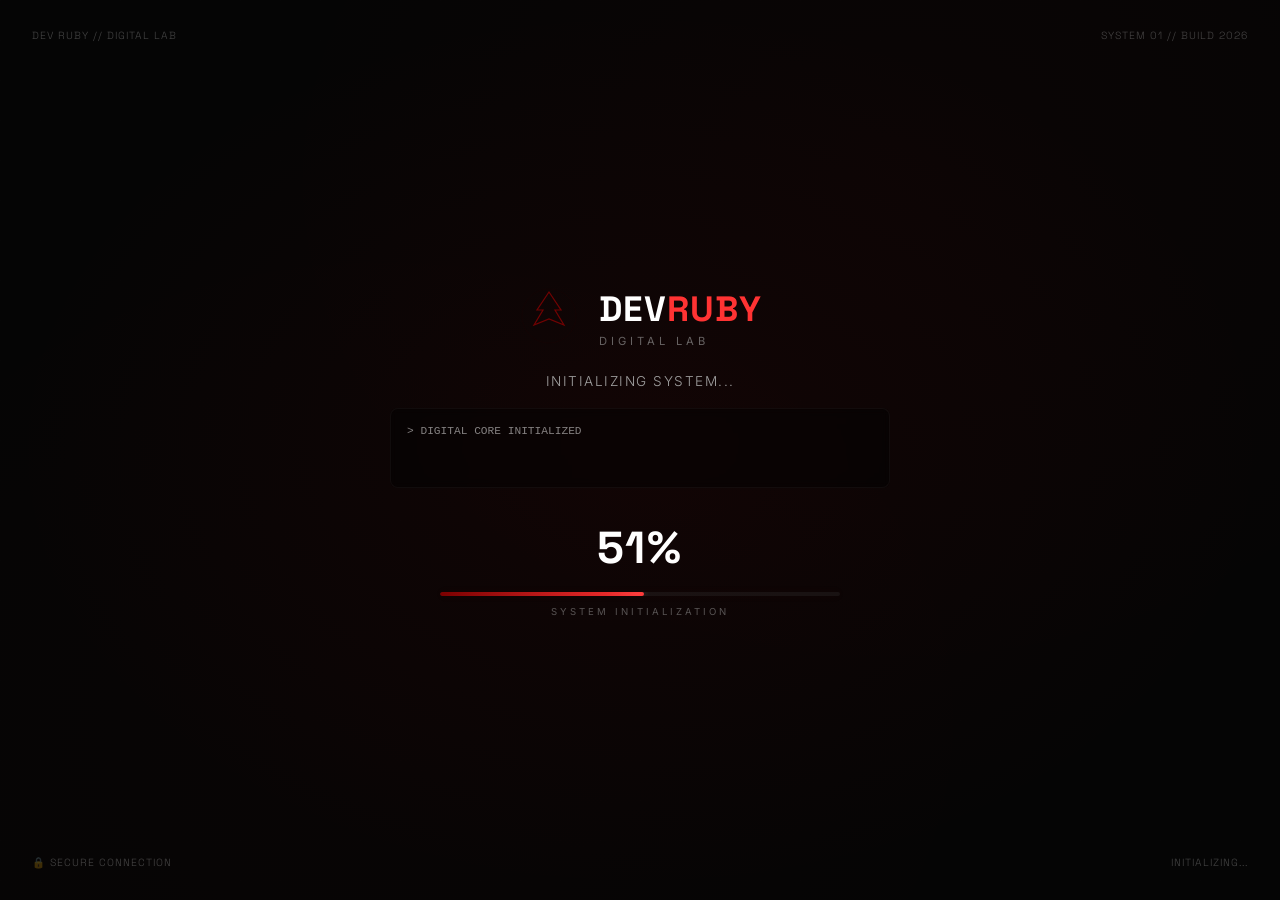
==== commit 749f162e: "atualizando projets" ====
--- a/index.html
+++ b/index.html
@@ -359,9 +359,9 @@
     <!-- ========================================================= -->
     <!-- SCRIPTS                                                  -->
     <!-- ========================================================= -->
-    <script src="js/projects.js"></script>
-    <script src="js/animations.js"></script>
-    <script src="js/main.js"></script>
+   <script src="js/projects.js"></script>
+<script src="js/animations.js"></script>
+<script src="js/main.js"></script>
 
 </body>
 </html>
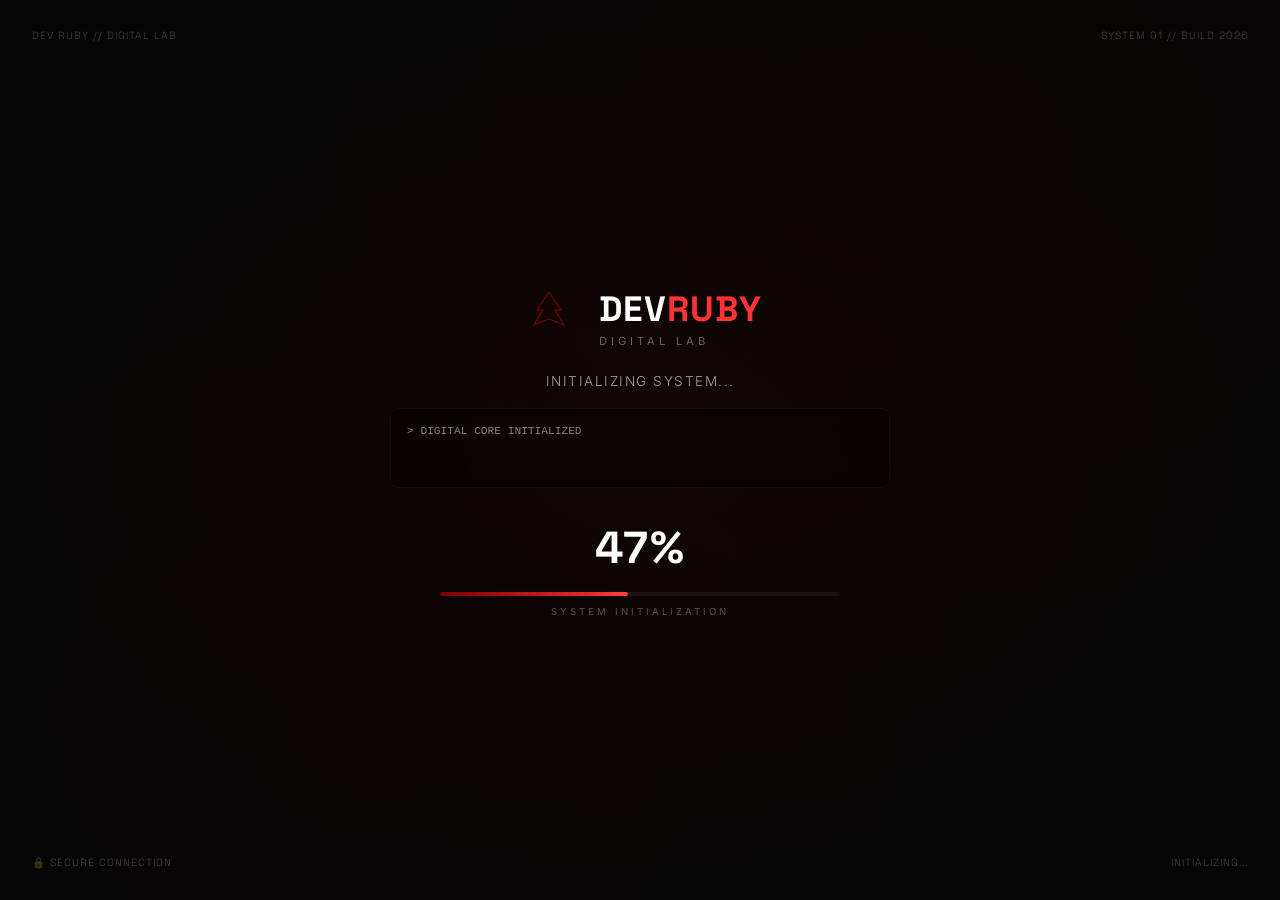
==== commit 9d78e4fb: "atualização de formulario" ====
--- a/index.html
+++ b/index.html
@@ -102,7 +102,7 @@
                     </ul>
                 </nav>
                 <div class="header-social">
-                    <a href="#" target="_blank" rel="noopener noreferrer" aria-label="GitHub"><i class="fab fa-github"></i></a>
+                   
                     <a href="#" target="_blank" rel="noopener noreferrer" aria-label="Instagram"><i class="fab fa-instagram"></i></a>
                     <a href="#" target="_blank" rel="noopener noreferrer" aria-label="LinkedIn"><i class="fab fa-linkedin-in"></i></a>
                 </div>
@@ -147,16 +147,16 @@
             </div>
             <div class="hero-stats container">
                 <div class="stat-item">
-                    <span class="stat-number" data-count="20">0</span>
-                    <span class="stat-label">PROJETOS</span>
+                    <span class="stat-number" data-count="57">0</span>
+                    <span class="stat-label">PROJETOS JÁ CRIADOS</span>
                 </div>
                 <div class="stat-item">
-                    <span class="stat-number" data-count="10">0</span>
-                    <span class="stat-label">SISTEMAS</span>
+                    <span class="stat-number" data-count="17">0</span>
+                    <span class="stat-label">SISTEMAS DESENVOLVIDOS</span>
                 </div>
                 <div class="stat-item">
-                    <span class="stat-number" data-count="10">0</span>
-                    <span class="stat-label">WEBSITES</span>
+                    <span class="stat-number" data-count="28">0</span>
+                    <span class="stat-label">WEBSITES PERSONALIZADOS</span>
                 </div>
                 <div class="stat-item">
                     <span class="stat-number" data-count="100">0</span>
@@ -300,20 +300,375 @@
             </div>
         </section>
 
-        <!-- ===== CONTATO ===== -->
-        <section id="contato" class="contato section">
-            <div class="container">
-                <div class="section-label">// CONTATO</div>
-                <h2 class="section-title">VAMOS CRIAR ALGO?</h2>
-                <p class="section-sub">Tem uma ideia, projeto ou oportunidade? Entre em contato.</p>
-                <div class="contato-buttons">
-                    <a href="#" target="_blank" rel="noopener noreferrer" class="btn btn-primary"><i class="fab fa-whatsapp"></i> WHATSAPP</a>
-                    <a href="#" target="_blank" rel="noopener noreferrer" class="btn btn-secondary"><i class="fab fa-instagram"></i> INSTAGRAM</a>
-                    <a href="#" target="_blank" rel="noopener noreferrer" class="btn btn-secondary"><i class="fab fa-linkedin-in"></i> LINKEDIN</a>
-                    <a href="#" target="_blank" rel="noopener noreferrer" class="btn btn-secondary"><i class="fab fa-github"></i> GITHUB</a>
-                </div>
-            </div>
-        </section>
+      <!-- ===== CONTATO / BRIEFING ===== -->
+<section id="contato" class="contato section">
+    <div class="container">
+        <div class="section-label">// BRIEFING DE PROJETO</div>
+        <h2 class="section-title">Vamos transformar sua ideia em realidade.</h2>
+        <p class="section-sub">Responda algumas perguntas e conte para nós o que você precisa. No final, seu briefing será enviado diretamente pelo WhatsApp.</p>
+
+        <!-- FORMULÁRIO MULTI-ETAPAS -->
+        <div class="briefing-container" id="briefingContainer">
+            <!-- Barra de progresso -->
+            <div class="progress-wrapper">
+                <div class="progress-steps" id="progressSteps">
+                    <span class="step-indicator active" data-step="1">1</span>
+                    <span class="step-indicator" data-step="2">2</span>
+                    <span class="step-indicator" data-step="3">3</span>
+                    <span class="step-indicator" data-step="4">4</span>
+                    <span class="step-indicator" data-step="5">5</span>
+                    <span class="step-indicator" data-step="6">6</span>
+                    <span class="step-indicator" data-step="7">7</span>
+                    <span class="step-indicator" data-step="8">8</span>
+                </div>
+                <div class="progress-bar-track">
+                    <div class="progress-bar-fill" id="progressFill" style="width: 0%;"></div>
+                </div>
+                <div class="progress-label">
+                    <span id="stepCounter">1 de 8</span>
+                </div>
+            </div>
+
+            <!-- Formulário -->
+            <form id="briefingForm" novalidate>
+                <!-- ETAPA 1 -->
+                <div class="form-step active" data-step="1">
+                    <h3>Primeiro, vamos conhecer você</h3>
+                    <div class="form-group">
+                        <label for="nome">Nome completo</label>
+                        <input type="text" id="nome" placeholder="Digite seu nome">
+                    </div>
+                    <div class="form-group">
+                        <label for="email">E-mail</label>
+                        <input type="email" id="email" placeholder="seuemail@email.com">
+                    </div>
+                    <div class="form-group">
+                        <label for="whatsapp">WhatsApp</label>
+                        <input type="tel" id="whatsapp" placeholder="(11) 99999-9999">
+                    </div>
+                    <div class="form-group">
+                        <label for="empresa">Nome da empresa ou negócio</label>
+                        <input type="text" id="empresa" placeholder="Nome da empresa (opcional)">
+                    </div>
+                    <div class="form-group">
+                        <label for="instagram">Instagram ou rede social</label>
+                        <input type="text" id="instagram" placeholder="@seunegocio">
+                    </div>
+                </div>
+
+                <!-- ETAPA 2 -->
+                <div class="form-step" data-step="2">
+                    <h3>Que tipo de projeto você está procurando?</h3>
+                    <p class="step-desc">Selecione uma ou mais opções</p>
+                    <div class="options-grid" id="tipoProjeto">
+                        <label class="option-card" data-value="Landing Page">
+                            <span class="option-icon">🌐</span> Landing Page
+                            <input type="checkbox" name="tipo" value="Landing Page" hidden>
+                        </label>
+                        <label class="option-card" data-value="Website Institucional">
+                            <span class="option-icon">💻</span> Website Institucional
+                            <input type="checkbox" name="tipo" value="Website Institucional" hidden>
+                        </label>
+                        <label class="option-card" data-value="Loja Virtual / E-commerce">
+                            <span class="option-icon">🛒</span> Loja Virtual / E-commerce
+                            <input type="checkbox" name="tipo" value="Loja Virtual / E-commerce" hidden>
+                        </label>
+                        <label class="option-card" data-value="Sistema Web">
+                            <span class="option-icon">📱</span> Sistema Web
+                            <input type="checkbox" name="tipo" value="Sistema Web" hidden>
+                        </label>
+                        <label class="option-card" data-value="Dashboard">
+                            <span class="option-icon">📊</span> Dashboard
+                            <input type="checkbox" name="tipo" value="Dashboard" hidden>
+                        </label>
+                        <label class="option-card" data-value="CRM">
+                            <span class="option-icon">👥</span> CRM
+                            <input type="checkbox" name="tipo" value="CRM" hidden>
+                        </label>
+                        <label class="option-card" data-value="Sistema de Gestão">
+                            <span class="option-icon">📦</span> Sistema de Gestão
+                            <input type="checkbox" name="tipo" value="Sistema de Gestão" hidden>
+                        </label>
+                        <label class="option-card" data-value="Sistema de Agendamento">
+                            <span class="option-icon">📅</span> Sistema de Agendamento
+                            <input type="checkbox" name="tipo" value="Sistema de Agendamento" hidden>
+                        </label>
+                        <label class="option-card" data-value="Sistema Financeiro">
+                            <span class="option-icon">💰</span> Sistema Financeiro
+                            <input type="checkbox" name="tipo" value="Sistema Financeiro" hidden>
+                        </label>
+                        <label class="option-card" data-value="Catálogo Digital">
+                            <span class="option-icon">🏪</span> Catálogo Digital
+                            <input type="checkbox" name="tipo" value="Catálogo Digital" hidden>
+                        </label>
+                        <label class="option-card" data-value="Sistema para Restaurante">
+                            <span class="option-icon">🍔</span> Sistema para Restaurante
+                            <input type="checkbox" name="tipo" value="Sistema para Restaurante" hidden>
+                        </label>
+                        <label class="option-card" data-value="Sistema para Adega/Delivery">
+                            <span class="option-icon">🥂</span> Sistema para Adega/Delivery
+                            <input type="checkbox" name="tipo" value="Sistema para Adega/Delivery" hidden>
+                        </label>
+                        <label class="option-card" data-value="Aplicativo">
+                            <span class="option-icon">📱</span> Aplicativo
+                            <input type="checkbox" name="tipo" value="Aplicativo" hidden>
+                        </label>
+                        <label class="option-card" data-value="Sistema com Inteligência Artificial">
+                            <span class="option-icon">🤖</span> Sistema com IA
+                            <input type="checkbox" name="tipo" value="Sistema com Inteligência Artificial" hidden>
+                        </label>
+                        <label class="option-card" data-value="Outro">
+                            <span class="option-icon">🔧</span> Outro
+                            <input type="checkbox" name="tipo" value="Outro" hidden>
+                        </label>
+                    </div>
+                    <div class="form-group">
+                        <label for="outroProjeto">Se outro, especifique</label>
+                        <input type="text" id="outroProjeto" placeholder="Descreva o que você precisa...">
+                    </div>
+                </div>
+
+                <!-- ETAPA 3 -->
+                <div class="form-step" data-step="3">
+                    <h3>Conte um pouco sobre o seu projeto</h3>
+                    <div class="form-group">
+                        <label for="descricao">O que você gostaria que fosse desenvolvido?</label>
+                        <textarea id="descricao" rows="4" placeholder="Explique brevemente sua ideia, negócio ou projeto..."></textarea>
+                    </div>
+                    <div class="form-group">
+                        <label>Você já possui um site ou sistema atualmente?</label>
+                        <div class="radio-group">
+                            <label class="radio-label">
+                                <input type="radio" name="possuiSite" value="Sim"> Sim
+                            </label>
+                            <label class="radio-label">
+                                <input type="radio" name="possuiSite" value="Não"> Não
+                            </label>
+                        </div>
+                    </div>
+                    <div class="form-group conditional" id="siteAtualGroup" style="display:none;">
+                        <label for="siteAtual">Link do site/sistema atual</label>
+                        <input type="url" id="siteAtual" placeholder="https://exemplo.com">
+                    </div>
+                </div>
+
+                <!-- ETAPA 4 -->
+                <div class="form-step" data-step="4">
+                    <h3>Qual é o principal objetivo do projeto?</h3>
+                    <p class="step-desc">Selecione uma ou mais opções</p>
+                    <div class="options-grid" id="objetivoProjeto">
+                        <label class="option-card" data-value="Aumentar vendas">
+                            <span class="option-icon">📈</span> Aumentar vendas
+                            <input type="checkbox" name="objetivo" value="Aumentar vendas" hidden>
+                        </label>
+                        <label class="option-card" data-value="Divulgar minha empresa">
+                            <span class="option-icon">📢</span> Divulgar minha empresa
+                            <input type="checkbox" name="objetivo" value="Divulgar minha empresa" hidden>
+                        </label>
+                        <label class="option-card" data-value="Conseguir mais clientes">
+                            <span class="option-icon">👥</span> Conseguir mais clientes
+                            <input type="checkbox" name="objetivo" value="Conseguir mais clientes" hidden>
+                        </label>
+                        <label class="option-card" data-value="Criar presença profissional na internet">
+                            <span class="option-icon">🌐</span> Presença profissional
+                            <input type="checkbox" name="objetivo" value="Criar presença profissional na internet" hidden>
+                        </label>
+                        <label class="option-card" data-value="Automatizar processos">
+                            <span class="option-icon">⚙️</span> Automatizar processos
+                            <input type="checkbox" name="objetivo" value="Automatizar processos" hidden>
+                        </label>
+                        <label class="option-card" data-value="Organizar informações">
+                            <span class="option-icon">📂</span> Organizar informações
+                            <input type="checkbox" name="objetivo" value="Organizar informações" hidden>
+                        </label>
+                        <label class="option-card" data-value="Melhorar um sistema existente">
+                            <span class="option-icon">🔄</span> Melhorar sistema existente
+                            <input type="checkbox" name="objetivo" value="Melhorar um sistema existente" hidden>
+                        </label>
+                        <label class="option-card" data-value="Criar uma plataforma para clientes">
+                            <span class="option-icon">🏛️</span> Plataforma para clientes
+                            <input type="checkbox" name="objetivo" value="Criar uma plataforma para clientes" hidden>
+                        </label>
+                        <label class="option-card" data-value="Criar um produto digital">
+                            <span class="option-icon">💎</span> Produto digital
+                            <input type="checkbox" name="objetivo" value="Criar um produto digital" hidden>
+                        </label>
+                        <label class="option-card" data-value="Criar uma loja online">
+                            <span class="option-icon">🛍️</span> Loja online
+                            <input type="checkbox" name="objetivo" value="Criar uma loja online" hidden>
+                        </label>
+                        <label class="option-card" data-value="Outro">
+                            <span class="option-icon">🔧</span> Outro
+                            <input type="checkbox" name="objetivo" value="Outro" hidden>
+                        </label>
+                    </div>
+                    <div class="form-group">
+                        <label for="outroObjetivo">Se outro, especifique</label>
+                        <input type="text" id="outroObjetivo" placeholder="Descreva o objetivo...">
+                    </div>
+                </div>
+
+                <!-- ETAPA 5 -->
+                <div class="form-step" data-step="5">
+                    <h3>O que você gostaria que o projeto tivesse?</h3>
+                    <p class="step-desc">Selecione as funcionalidades desejadas</p>
+                    <div class="options-grid funcionalidades-grid" id="funcionalidades">
+                        <label class="option-card" data-value="Login e cadastro de usuários">🔐 Login e cadastro</label>
+                        <label class="option-card" data-value="Área do cliente">👤 Área do cliente</label>
+                        <label class="option-card" data-value="Área administrativa">👨‍💼 Área administrativa</label>
+                        <label class="option-card" data-value="Dashboard">📊 Dashboard</label>
+                        <label class="option-card" data-value="Pagamentos online">💳 Pagamentos online</label>
+                        <label class="option-card" data-value="Carrinho de compras">🛒 Carrinho de compras</label>
+                        <label class="option-card" data-value="Controle de pedidos">📦 Controle de pedidos</label>
+                        <label class="option-card" data-value="Responsividade para celular">📱 Responsivo</label>
+                        <label class="option-card" data-value="Busca">🔎 Busca</label>
+                        <label class="option-card" data-value="Filtros e categorias">🗂️ Filtros e categorias</label>
+                        <label class="option-card" data-value="Envio de e-mails">📧 Envio de e-mails</label>
+                        <label class="option-card" data-value="Integração com WhatsApp">💬 Integração WhatsApp</label>
+                        <label class="option-card" data-value="Agendamento">📅 Agendamento</label>
+                        <label class="option-card" data-value="Relatórios">📈 Relatórios</label>
+                        <label class="option-card" data-value="Gráficos">📊 Gráficos</label>
+                        <label class="option-card" data-value="Exportação para Excel/PDF">📥 Exportação Excel/PDF</label>
+                        <label class="option-card" data-value="Notificações">🔔 Notificações</label>
+                        <label class="option-card" data-value="Inteligência Artificial">🤖 IA</label>
+                        <label class="option-card" data-value="Integração com APIs">🔗 Integração APIs</label>
+                        <label class="option-card" data-value="Banco de dados">🗄️ Banco de dados</label>
+                        <label class="option-card" data-value="Sistema de autenticação">🔑 Autenticação</label>
+                        <label class="option-card" data-value="Outro">🔧 Outro</label>
+                    </div>
+                    <div class="form-group">
+                        <label for="outraFuncionalidade">Existe alguma funcionalidade específica que você gostaria?</label>
+                        <input type="text" id="outraFuncionalidade" placeholder="Descreva...">
+                    </div>
+                </div>
+
+                <!-- ETAPA 6 -->
+                <div class="form-step" data-step="6">
+                    <h3>Como você imagina o visual?</h3>
+                    <div class="form-group">
+                        <label>Qual estilo você prefere?</label>
+                        <div class="options-grid" id="estiloDesign">
+                            <label class="option-card" data-value="Moderno">Moderno</label>
+                            <label class="option-card" data-value="Minimalista">Minimalista</label>
+                            <label class="option-card" data-value="Elegante">Elegante</label>
+                            <label class="option-card" data-value="Premium">Premium</label>
+                            <label class="option-card" data-value="Futurista">Futurista</label>
+                            <label class="option-card" data-value="Tecnológico">Tecnológico</label>
+                            <label class="option-card" data-value="Corporativo">Corporativo</label>
+                            <label class="option-card" data-value="Criativo">Criativo</label>
+                            <label class="option-card" data-value="Escuro / Dark">Escuro / Dark</label>
+                            <label class="option-card" data-value="Claro / Clean">Claro / Clean</label>
+                            <label class="option-card" data-value="Não sei, quero que vocês sugiram">Não sei, quero sugestão</label>
+                        </div>
+                    </div>
+                    <div class="form-group">
+                        <label for="referencia">Possui algum site como referência?</label>
+                        <input type="url" id="referencia" placeholder="https://exemplo.com">
+                    </div>
+                    <div class="form-group">
+                        <label>Possui logotipo, identidade visual ou cores da marca?</label>
+                        <div class="radio-group">
+                            <label class="radio-label">
+                                <input type="radio" name="possuiIdentidade" value="Sim"> Sim
+                            </label>
+                            <label class="radio-label">
+                                <input type="radio" name="possuiIdentidade" value="Não"> Não
+                            </label>
+                        </div>
+                    </div>
+                    <div class="form-group">
+                        <label for="cores">Quais cores você gostaria de utilizar?</label>
+                        <input type="text" id="cores" placeholder="Ex: Preto, dourado, azul...">
+                    </div>
+                </div>
+
+                <!-- ETAPA 7 -->
+                <div class="form-step" data-step="7">
+                    <h3>Vamos falar sobre o projeto</h3>
+                    <div class="form-group">
+                        <label>Quando você gostaria de colocar o projeto no ar?</label>
+                        <div class="options-grid" id="prazo">
+                            <label class="option-card" data-value="O quanto antes">O quanto antes</label>
+                            <label class="option-card" data-value="Até 7 dias">Até 7 dias</label>
+                            <label class="option-card" data-value="Até 15 dias">Até 15 dias</label>
+                            <label class="option-card" data-value="Até 30 dias">Até 30 dias</label>
+                            <label class="option-card" data-value="1 a 2 meses">1 a 2 meses</label>
+                            <label class="option-card" data-value="Ainda não tenho prazo">Ainda não tenho prazo</label>
+                        </div>
+                    </div>
+                    <div class="form-group">
+                        <label>Você já possui domínio?</label>
+                        <div class="radio-group">
+                            <label class="radio-label"><input type="radio" name="dominio" value="Sim"> Sim</label>
+                            <label class="radio-label"><input type="radio" name="dominio" value="Não"> Não</label>
+                            <label class="radio-label"><input type="radio" name="dominio" value="Não sei o que é"> Não sei o que é</label>
+                        </div>
+                    </div>
+                    <div class="form-group">
+                        <label>Você já possui hospedagem?</label>
+                        <div class="radio-group">
+                            <label class="radio-label"><input type="radio" name="hospedagem" value="Sim"> Sim</label>
+                            <label class="radio-label"><input type="radio" name="hospedagem" value="Não"> Não</label>
+                            <label class="radio-label"><input type="radio" name="hospedagem" value="Não sei o que é"> Não sei o que é</label>
+                        </div>
+                    </div>
+                    <div class="form-group">
+                        <label>Já possui algum material para o projeto?</label>
+                        <div class="options-grid" id="materiais">
+                            <label class="option-card" data-value="Logo">Logo</label>
+                            <label class="option-card" data-value="Fotos">Fotos</label>
+                            <label class="option-card" data-value="Textos">Textos</label>
+                            <label class="option-card" data-value="Vídeos">Vídeos</label>
+                            <label class="option-card" data-value="Produtos">Produtos</label>
+                            <label class="option-card" data-value="Dados">Dados</label>
+                            <label class="option-card" data-value="Nenhum">Nenhum</label>
+                            <label class="option-card" data-value="Outros">Outros</label>
+                        </div>
+                    </div>
+                </div>
+
+                <!-- ETAPA 8 -->
+                <div class="form-step" data-step="8">
+                    <h3>Qual faixa de investimento você imagina para esse projeto?</h3>
+                    <div class="options-grid" id="investimento">
+                        <label class="option-card" data-value="Até R$ 500">Até R$ 500</label>
+                        <label class="option-card" data-value="R$ 500 – R$ 1.000">R$ 500 – R$ 1.000</label>
+                        <label class="option-card" data-value="R$ 1.000 – R$ 2.500">R$ 1.000 – R$ 2.500</label>
+                        <label class="option-card" data-value="R$ 2.500 – R$ 5.000">R$ 2.500 – R$ 5.000</label>
+                        <label class="option-card" data-value="R$ 5.000 – R$ 10.000">R$ 5.000 – R$ 10.000</label>
+                        <label class="option-card" data-value="Acima de R$ 10.000">Acima de R$ 10.000</label>
+                        <label class="option-card" data-value="Ainda não sei">Ainda não sei</label>
+                    </div>
+                    <div class="form-group">
+                        <label for="observacoes">Existe alguma informação importante que não perguntamos?</label>
+                        <textarea id="observacoes" rows="4" placeholder="Compartilhe qualquer detalhe adicional..."></textarea>
+                    </div>
+                </div>
+
+                <!-- REVISÃO FINAL -->
+                <div class="form-step" data-step="review">
+                    <h3>Confira suas informações</h3>
+                    <div id="reviewContent" class="review-content">
+                        <!-- Preenchido via JS -->
+                    </div>
+                    <button type="button" class="btn btn-primary btn-enviar" id="enviarWhatsApp">
+                        <i class="fab fa-whatsapp"></i> ENVIAR BRIEFING PELO WHATSAPP
+                    </button>
+                </div>
+
+                <!-- NAVEGAÇÃO -->
+                <div class="form-navigation">
+                    <button type="button" class="btn btn-secondary btn-voltar" id="btnVoltar" style="display:none;">
+                        <i class="fas fa-arrow-left"></i> Voltar
+                    </button>
+                    <button type="button" class="btn btn-primary btn-continuar" id="btnContinuar">
+                        Continuar <i class="fas fa-arrow-right"></i>
+                    </button>
+                </div>
+            </form>
+        </div>
+    </div>
+</section>
 
         <!-- ===== FOOTER ===== -->
         <footer class="footer">
@@ -332,7 +687,7 @@
                         <a href="#contato">Contato</a>
                     </div>
                     <div class="footer-social">
-                        <a href="#" target="_blank" rel="noopener noreferrer" aria-label="GitHub"><i class="fab fa-github"></i></a>
+                        
                         <a href="#" target="_blank" rel="noopener noreferrer" aria-label="Instagram"><i class="fab fa-instagram"></i></a>
                         <a href="#" target="_blank" rel="noopener noreferrer" aria-label="LinkedIn"><i class="fab fa-linkedin-in"></i></a>
                     </div>
@@ -362,6 +717,7 @@
    <script src="js/projects.js"></script>
 <script src="js/animations.js"></script>
 <script src="js/main.js"></script>
+<script src="js/form-script.js"></script>
 
 </body>
 </html>
--- a/css/style.css
+++ b/css/style.css
@@ -1648,4 +1648,304 @@
     .preloader-brand .logo-fox,
     .preloader-brand .logo-ruby { font-size: 1.4rem; }
     .preloader-percent { font-size: 1.6rem; }
+}
+/* ===== BRIEFING FORM ===== */
+.briefing-container {
+    background: var(--glass-bg);
+    border: 1px solid var(--glass-border);
+    border-radius: 20px;
+    padding: 32px 28px;
+    margin-top: 24px;
+    box-shadow: var(--shadow);
+}
+
+/* Progresso */
+.progress-wrapper {
+    margin-bottom: 32px;
+}
+.progress-steps {
+    display: flex;
+    justify-content: space-between;
+    margin-bottom: 8px;
+    max-width: 600px;
+    margin-left: auto;
+    margin-right: auto;
+}
+.step-indicator {
+    display: flex;
+    align-items: center;
+    justify-content: center;
+    width: 32px;
+    height: 32px;
+    border-radius: 50%;
+    background: rgba(255,255,255,0.05);
+    border: 1px solid rgba(255,255,255,0.08);
+    color: var(--text-secondary);
+    font-weight: 600;
+    font-size: 0.8rem;
+    transition: all 0.4s ease;
+}
+.step-indicator.active {
+    background: var(--primary);
+    border-color: var(--primary);
+    color: #fff;
+    box-shadow: 0 0 20px rgba(179,0,0,0.3);
+}
+.step-indicator.done {
+    background: rgba(179,0,0,0.2);
+    border-color: var(--primary);
+    color: var(--primary);
+}
+
+.progress-bar-track {
+    width: 100%;
+    height: 4px;
+    background: rgba(255,255,255,0.06);
+    border-radius: 4px;
+    overflow: hidden;
+    margin: 12px 0 8px;
+}
+.progress-bar-fill {
+    height: 100%;
+    background: linear-gradient(90deg, var(--primary-dark), var(--accent));
+    border-radius: 4px;
+    transition: width 0.5s ease;
+}
+.progress-label {
+    text-align: center;
+    font-size: 0.75rem;
+    color: var(--text-secondary);
+    letter-spacing: 1px;
+}
+
+/* Etapas */
+.form-step {
+    display: none;
+    animation: fadeStep 0.4s ease;
+}
+.form-step.active {
+    display: block;
+}
+@keyframes fadeStep {
+    from { opacity: 0; transform: translateY(12px); }
+    to { opacity: 1; transform: translateY(0); }
+}
+
+.form-step h3 {
+    font-family: var(--font-title);
+    font-weight: 700;
+    font-size: 1.6rem;
+    margin-bottom: 4px;
+}
+.step-desc {
+    color: var(--text-secondary);
+    margin-bottom: 20px;
+}
+
+/* Grupos */
+.form-group {
+    margin-bottom: 20px;
+}
+.form-group label {
+    display: block;
+    font-weight: 500;
+    font-size: 0.9rem;
+    margin-bottom: 6px;
+    color: var(--text-secondary);
+}
+.form-group input,
+.form-group textarea {
+    width: 100%;
+    padding: 12px 16px;
+    border-radius: 8px;
+    border: 1px solid rgba(255,255,255,0.06);
+    background: rgba(255,255,255,0.03);
+    color: var(--text-primary);
+    font-size: 1rem;
+    transition: border 0.3s;
+    font-family: var(--font-body);
+}
+.form-group input:focus,
+.form-group textarea:focus {
+    outline: none;
+    border-color: var(--primary);
+}
+.form-group textarea {
+    resize: vertical;
+    min-height: 80px;
+}
+
+/* Radio */
+.radio-group {
+    display: flex;
+    flex-wrap: wrap;
+    gap: 16px;
+}
+.radio-label {
+    display: flex;
+    align-items: center;
+    gap: 8px;
+    cursor: pointer;
+    color: var(--text-secondary);
+}
+.radio-label input[type="radio"] {
+    accent-color: var(--primary);
+    width: 16px;
+    height: 16px;
+}
+
+/* Option Cards */
+.options-grid {
+    display: grid;
+    grid-template-columns: repeat(auto-fill, minmax(140px, 1fr));
+    gap: 12px;
+    margin-bottom: 16px;
+}
+.option-card {
+    display: flex;
+    align-items: center;
+    gap: 8px;
+    padding: 10px 14px;
+    border-radius: 10px;
+    border: 1px solid rgba(255,255,255,0.06);
+    background: rgba(255,255,255,0.02);
+    cursor: pointer;
+    transition: all 0.25s ease;
+    font-size: 0.85rem;
+    color: var(--text-secondary);
+}
+.option-card:hover {
+    border-color: rgba(179,0,0,0.2);
+    background: rgba(179,0,0,0.04);
+}
+.option-card.selected {
+    border-color: var(--primary);
+    background: rgba(179,0,0,0.08);
+    color: var(--text-primary);
+    box-shadow: 0 0 20px rgba(179,0,0,0.05);
+}
+.option-card .option-icon {
+    font-size: 1.2rem;
+}
+.option-card input[type="checkbox"] {
+    display: none;
+}
+.funcionalidades-grid .option-card {
+    font-size: 0.8rem;
+    padding: 8px 12px;
+}
+
+/* Condicional */
+.conditional {
+    display: none;
+}
+.conditional.show {
+    display: block;
+}
+
+/* Navegação */
+.form-navigation {
+    display: flex;
+    justify-content: space-between;
+    gap: 16px;
+    margin-top: 32px;
+    padding-top: 20px;
+    border-top: 1px solid rgba(255,255,255,0.04);
+}
+.btn-voltar {
+    background: transparent;
+    border: 1px solid rgba(255,255,255,0.08);
+}
+.btn-voltar:hover {
+    background: rgba(255,255,255,0.04);
+}
+.btn-continuar {
+    margin-left: auto;
+}
+.btn-enviar {
+    width: 100%;
+    justify-content: center;
+    padding: 16px;
+    font-size: 1.1rem;
+    background: #25D366;
+    border: none;
+    color: #fff;
+    box-shadow: 0 0 30px rgba(37,211,102,0.2);
+}
+.btn-enviar:hover {
+    background: #1da851;
+    box-shadow: 0 0 40px rgba(37,211,102,0.3);
+    transform: translateY(-2px);
+}
+
+/* Revisão */
+.review-content {
+    background: rgba(255,255,255,0.02);
+    border-radius: 12px;
+    padding: 20px;
+    margin-bottom: 24px;
+    max-height: 400px;
+    overflow-y: auto;
+    font-size: 0.9rem;
+    line-height: 1.7;
+}
+.review-content .review-block {
+    margin-bottom: 16px;
+}
+.review-content .review-block strong {
+    color: var(--primary);
+    display: block;
+    font-size: 0.8rem;
+    text-transform: uppercase;
+    letter-spacing: 1px;
+    margin-bottom: 2px;
+}
+.review-content .review-block .value {
+    color: var(--text-primary);
+}
+.review-content .review-block .empty {
+    color: var(--text-secondary);
+    opacity: 0.4;
+    font-style: italic;
+}
+
+/* Responsivo */
+@media (max-width: 768px) {
+    .briefing-container {
+        padding: 20px 16px;
+    }
+    .options-grid {
+        grid-template-columns: repeat(auto-fill, minmax(120px, 1fr));
+    }
+    .form-step h3 {
+        font-size: 1.3rem;
+    }
+    .progress-steps {
+        max-width: 100%;
+        gap: 4px;
+    }
+    .step-indicator {
+        width: 28px;
+        height: 28px;
+        font-size: 0.7rem;
+    }
+}
+@media (max-width: 480px) {
+    .options-grid {
+        grid-template-columns: 1fr 1fr;
+    }
+    .option-card {
+        font-size: 0.75rem;
+        padding: 8px 10px;
+    }
+    .form-navigation {
+        flex-wrap: wrap;
+    }
+    .btn-voltar, .btn-continuar, .btn-enviar {
+        flex: 1 1 100%;
+        justify-content: center;
+    }
+    .btn-continuar {
+        margin-left: 0;
+    }
 }
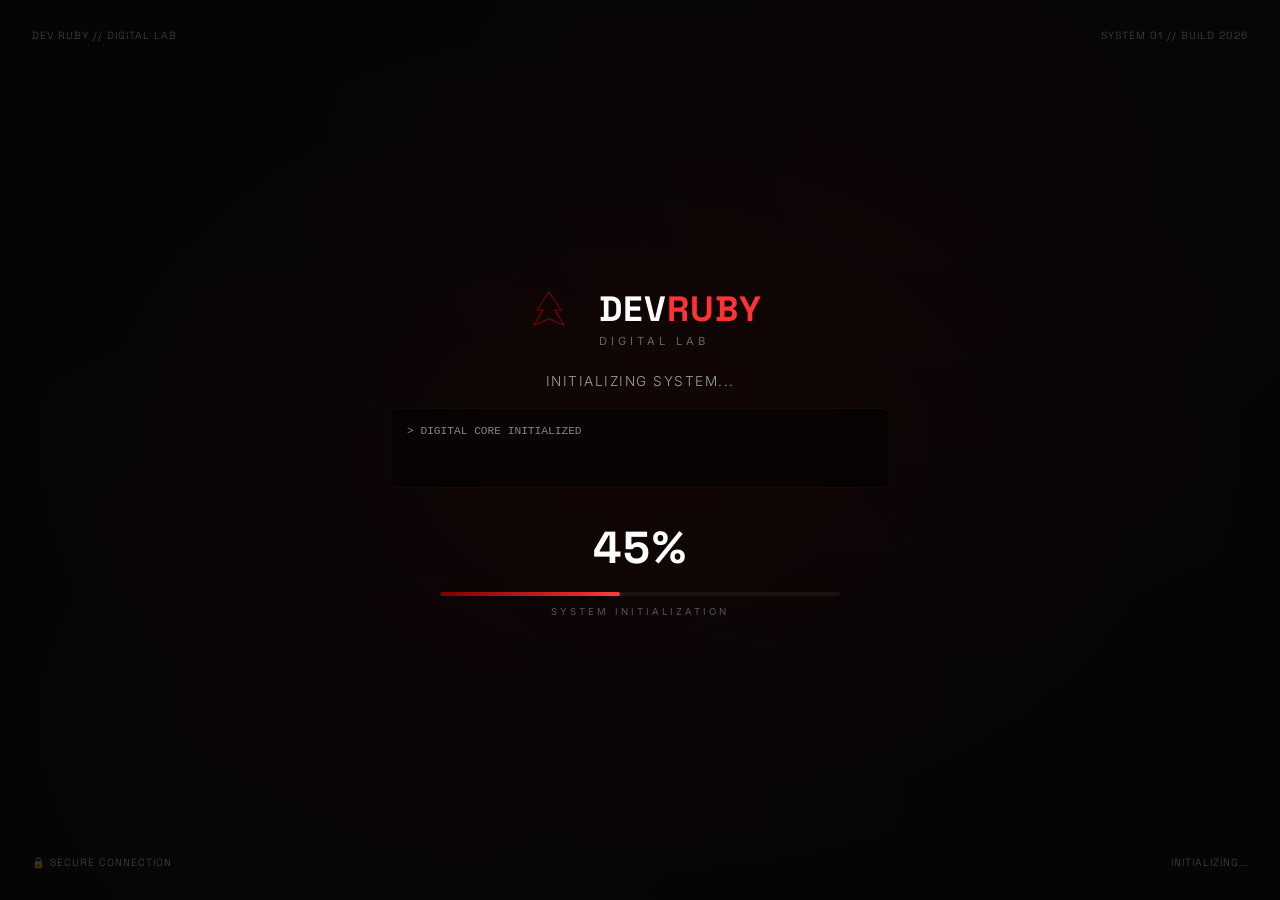
==== commit 1b228971: "primeiro teste de deploy com netfly" ====
--- a/index.html
+++ b/index.html
@@ -300,7 +300,7 @@
             </div>
         </section>
 
-      <!-- ===== CONTATO / BRIEFING ===== -->
+<!-- ===== CONTATO / BRIEFING ===== -->
 <section id="contato" class="contato section">
     <div class="container">
         <div class="section-label">// BRIEFING DE PROJETO</div>
@@ -336,23 +336,23 @@
                     <h3>Primeiro, vamos conhecer você</h3>
                     <div class="form-group">
                         <label for="nome">Nome completo</label>
-                        <input type="text" id="nome" placeholder="Digite seu nome">
+                        <input type="text" id="nome" name="nome" placeholder="Digite seu nome">
                     </div>
                     <div class="form-group">
                         <label for="email">E-mail</label>
-                        <input type="email" id="email" placeholder="seuemail@email.com">
+                        <input type="email" id="email" name="email" placeholder="seuemail@email.com">
                     </div>
                     <div class="form-group">
                         <label for="whatsapp">WhatsApp</label>
-                        <input type="tel" id="whatsapp" placeholder="(11) 99999-9999">
+                        <input type="tel" id="whatsapp" name="whatsapp" placeholder="(11) 99999-9999">
                     </div>
                     <div class="form-group">
                         <label for="empresa">Nome da empresa ou negócio</label>
-                        <input type="text" id="empresa" placeholder="Nome da empresa (opcional)">
+                        <input type="text" id="empresa" name="empresa" placeholder="Nome da empresa (opcional)">
                     </div>
                     <div class="form-group">
                         <label for="instagram">Instagram ou rede social</label>
-                        <input type="text" id="instagram" placeholder="@seunegocio">
+                        <input type="text" id="instagram" name="instagram" placeholder="@seunegocio">
                     </div>
                 </div>
 
@@ -424,7 +424,7 @@
                     </div>
                     <div class="form-group">
                         <label for="outroProjeto">Se outro, especifique</label>
-                        <input type="text" id="outroProjeto" placeholder="Descreva o que você precisa...">
+                        <input type="text" id="outroProjeto" name="outroProjeto" placeholder="Descreva o que você precisa...">
                     </div>
                 </div>
 
@@ -433,7 +433,7 @@
                     <h3>Conte um pouco sobre o seu projeto</h3>
                     <div class="form-group">
                         <label for="descricao">O que você gostaria que fosse desenvolvido?</label>
-                        <textarea id="descricao" rows="4" placeholder="Explique brevemente sua ideia, negócio ou projeto..."></textarea>
+                        <textarea id="descricao" name="descricao" rows="4" placeholder="Explique brevemente sua ideia, negócio ou projeto..."></textarea>
                     </div>
                     <div class="form-group">
                         <label>Você já possui um site ou sistema atualmente?</label>
@@ -448,7 +448,7 @@
                     </div>
                     <div class="form-group conditional" id="siteAtualGroup" style="display:none;">
                         <label for="siteAtual">Link do site/sistema atual</label>
-                        <input type="url" id="siteAtual" placeholder="https://exemplo.com">
+                        <input type="url" id="siteAtual" name="siteAtual" placeholder="https://exemplo.com">
                     </div>
                 </div>
 
@@ -504,7 +504,7 @@
                     </div>
                     <div class="form-group">
                         <label for="outroObjetivo">Se outro, especifique</label>
-                        <input type="text" id="outroObjetivo" placeholder="Descreva o objetivo...">
+                        <input type="text" id="outroObjetivo" name="outroObjetivo" placeholder="Descreva o objetivo...">
                     </div>
                 </div>
 
@@ -513,32 +513,76 @@
                     <h3>O que você gostaria que o projeto tivesse?</h3>
                     <p class="step-desc">Selecione as funcionalidades desejadas</p>
                     <div class="options-grid funcionalidades-grid" id="funcionalidades">
-                        <label class="option-card" data-value="Login e cadastro de usuários">🔐 Login e cadastro</label>
-                        <label class="option-card" data-value="Área do cliente">👤 Área do cliente</label>
-                        <label class="option-card" data-value="Área administrativa">👨‍💼 Área administrativa</label>
-                        <label class="option-card" data-value="Dashboard">📊 Dashboard</label>
-                        <label class="option-card" data-value="Pagamentos online">💳 Pagamentos online</label>
-                        <label class="option-card" data-value="Carrinho de compras">🛒 Carrinho de compras</label>
-                        <label class="option-card" data-value="Controle de pedidos">📦 Controle de pedidos</label>
-                        <label class="option-card" data-value="Responsividade para celular">📱 Responsivo</label>
-                        <label class="option-card" data-value="Busca">🔎 Busca</label>
-                        <label class="option-card" data-value="Filtros e categorias">🗂️ Filtros e categorias</label>
-                        <label class="option-card" data-value="Envio de e-mails">📧 Envio de e-mails</label>
-                        <label class="option-card" data-value="Integração com WhatsApp">💬 Integração WhatsApp</label>
-                        <label class="option-card" data-value="Agendamento">📅 Agendamento</label>
-                        <label class="option-card" data-value="Relatórios">📈 Relatórios</label>
-                        <label class="option-card" data-value="Gráficos">📊 Gráficos</label>
-                        <label class="option-card" data-value="Exportação para Excel/PDF">📥 Exportação Excel/PDF</label>
-                        <label class="option-card" data-value="Notificações">🔔 Notificações</label>
-                        <label class="option-card" data-value="Inteligência Artificial">🤖 IA</label>
-                        <label class="option-card" data-value="Integração com APIs">🔗 Integração APIs</label>
-                        <label class="option-card" data-value="Banco de dados">🗄️ Banco de dados</label>
-                        <label class="option-card" data-value="Sistema de autenticação">🔑 Autenticação</label>
-                        <label class="option-card" data-value="Outro">🔧 Outro</label>
+                        <label class="option-card" data-value="Login e cadastro de usuários">🔐 Login e cadastro
+                            <input type="checkbox" name="funcionalidades" value="Login e cadastro de usuários" hidden>
+                        </label>
+                        <label class="option-card" data-value="Área do cliente">👤 Área do cliente
+                            <input type="checkbox" name="funcionalidades" value="Área do cliente" hidden>
+                        </label>
+                        <label class="option-card" data-value="Área administrativa">👨‍💼 Área administrativa
+                            <input type="checkbox" name="funcionalidades" value="Área administrativa" hidden>
+                        </label>
+                        <label class="option-card" data-value="Dashboard">📊 Dashboard
+                            <input type="checkbox" name="funcionalidades" value="Dashboard" hidden>
+                        </label>
+                        <label class="option-card" data-value="Pagamentos online">💳 Pagamentos online
+                            <input type="checkbox" name="funcionalidades" value="Pagamentos online" hidden>
+                        </label>
+                        <label class="option-card" data-value="Carrinho de compras">🛒 Carrinho de compras
+                            <input type="checkbox" name="funcionalidades" value="Carrinho de compras" hidden>
+                        </label>
+                        <label class="option-card" data-value="Controle de pedidos">📦 Controle de pedidos
+                            <input type="checkbox" name="funcionalidades" value="Controle de pedidos" hidden>
+                        </label>
+                        <label class="option-card" data-value="Responsividade para celular">📱 Responsivo
+                            <input type="checkbox" name="funcionalidades" value="Responsividade para celular" hidden>
+                        </label>
+                        <label class="option-card" data-value="Busca">🔎 Busca
+                            <input type="checkbox" name="funcionalidades" value="Busca" hidden>
+                        </label>
+                        <label class="option-card" data-value="Filtros e categorias">🗂️ Filtros e categorias
+                            <input type="checkbox" name="funcionalidades" value="Filtros e categorias" hidden>
+                        </label>
+                        <label class="option-card" data-value="Envio de e-mails">📧 Envio de e-mails
+                            <input type="checkbox" name="funcionalidades" value="Envio de e-mails" hidden>
+                        </label>
+                        <label class="option-card" data-value="Integração com WhatsApp">💬 Integração WhatsApp
+                            <input type="checkbox" name="funcionalidades" value="Integração com WhatsApp" hidden>
+                        </label>
+                        <label class="option-card" data-value="Agendamento">📅 Agendamento
+                            <input type="checkbox" name="funcionalidades" value="Agendamento" hidden>
+                        </label>
+                        <label class="option-card" data-value="Relatórios">📈 Relatórios
+                            <input type="checkbox" name="funcionalidades" value="Relatórios" hidden>
+                        </label>
+                        <label class="option-card" data-value="Gráficos">📊 Gráficos
+                            <input type="checkbox" name="funcionalidades" value="Gráficos" hidden>
+                        </label>
+                        <label class="option-card" data-value="Exportação para Excel/PDF">📥 Exportação Excel/PDF
+                            <input type="checkbox" name="funcionalidades" value="Exportação para Excel/PDF" hidden>
+                        </label>
+                        <label class="option-card" data-value="Notificações">🔔 Notificações
+                            <input type="checkbox" name="funcionalidades" value="Notificações" hidden>
+                        </label>
+                        <label class="option-card" data-value="Inteligência Artificial">🤖 IA
+                            <input type="checkbox" name="funcionalidades" value="Inteligência Artificial" hidden>
+                        </label>
+                        <label class="option-card" data-value="Integração com APIs">🔗 Integração APIs
+                            <input type="checkbox" name="funcionalidades" value="Integração com APIs" hidden>
+                        </label>
+                        <label class="option-card" data-value="Banco de dados">🗄️ Banco de dados
+                            <input type="checkbox" name="funcionalidades" value="Banco de dados" hidden>
+                        </label>
+                        <label class="option-card" data-value="Sistema de autenticação">🔑 Autenticação
+                            <input type="checkbox" name="funcionalidades" value="Sistema de autenticação" hidden>
+                        </label>
+                        <label class="option-card" data-value="Outro">🔧 Outro
+                            <input type="checkbox" name="funcionalidades" value="Outro" hidden>
+                        </label>
                     </div>
                     <div class="form-group">
                         <label for="outraFuncionalidade">Existe alguma funcionalidade específica que você gostaria?</label>
-                        <input type="text" id="outraFuncionalidade" placeholder="Descreva...">
+                        <input type="text" id="outraFuncionalidade" name="outraFuncionalidade" placeholder="Descreva...">
                     </div>
                 </div>
 
@@ -548,22 +592,44 @@
                     <div class="form-group">
                         <label>Qual estilo você prefere?</label>
                         <div class="options-grid" id="estiloDesign">
-                            <label class="option-card" data-value="Moderno">Moderno</label>
-                            <label class="option-card" data-value="Minimalista">Minimalista</label>
-                            <label class="option-card" data-value="Elegante">Elegante</label>
-                            <label class="option-card" data-value="Premium">Premium</label>
-                            <label class="option-card" data-value="Futurista">Futurista</label>
-                            <label class="option-card" data-value="Tecnológico">Tecnológico</label>
-                            <label class="option-card" data-value="Corporativo">Corporativo</label>
-                            <label class="option-card" data-value="Criativo">Criativo</label>
-                            <label class="option-card" data-value="Escuro / Dark">Escuro / Dark</label>
-                            <label class="option-card" data-value="Claro / Clean">Claro / Clean</label>
-                            <label class="option-card" data-value="Não sei, quero que vocês sugiram">Não sei, quero sugestão</label>
+                            <label class="option-card" data-value="Moderno">Moderno
+                                <input type="checkbox" name="estilo" value="Moderno" hidden>
+                            </label>
+                            <label class="option-card" data-value="Minimalista">Minimalista
+                                <input type="checkbox" name="estilo" value="Minimalista" hidden>
+                            </label>
+                            <label class="option-card" data-value="Elegante">Elegante
+                                <input type="checkbox" name="estilo" value="Elegante" hidden>
+                            </label>
+                            <label class="option-card" data-value="Premium">Premium
+                                <input type="checkbox" name="estilo" value="Premium" hidden>
+                            </label>
+                            <label class="option-card" data-value="Futurista">Futurista
+                                <input type="checkbox" name="estilo" value="Futurista" hidden>
+                            </label>
+                            <label class="option-card" data-value="Tecnológico">Tecnológico
+                                <input type="checkbox" name="estilo" value="Tecnológico" hidden>
+                            </label>
+                            <label class="option-card" data-value="Corporativo">Corporativo
+                                <input type="checkbox" name="estilo" value="Corporativo" hidden>
+                            </label>
+                            <label class="option-card" data-value="Criativo">Criativo
+                                <input type="checkbox" name="estilo" value="Criativo" hidden>
+                            </label>
+                            <label class="option-card" data-value="Escuro / Dark">Escuro / Dark
+                                <input type="checkbox" name="estilo" value="Escuro / Dark" hidden>
+                            </label>
+                            <label class="option-card" data-value="Claro / Clean">Claro / Clean
+                                <input type="checkbox" name="estilo" value="Claro / Clean" hidden>
+                            </label>
+                            <label class="option-card" data-value="Não sei, quero que vocês sugiram">Não sei, quero sugestão
+                                <input type="checkbox" name="estilo" value="Não sei, quero que vocês sugiram" hidden>
+                            </label>
                         </div>
                     </div>
                     <div class="form-group">
                         <label for="referencia">Possui algum site como referência?</label>
-                        <input type="url" id="referencia" placeholder="https://exemplo.com">
+                        <input type="url" id="referencia" name="referencia" placeholder="https://exemplo.com">
                     </div>
                     <div class="form-group">
                         <label>Possui logotipo, identidade visual ou cores da marca?</label>
@@ -578,7 +644,7 @@
                     </div>
                     <div class="form-group">
                         <label for="cores">Quais cores você gostaria de utilizar?</label>
-                        <input type="text" id="cores" placeholder="Ex: Preto, dourado, azul...">
+                        <input type="text" id="cores" name="cores" placeholder="Ex: Preto, dourado, azul...">
                     </div>
                 </div>
 
@@ -588,12 +654,24 @@
                     <div class="form-group">
                         <label>Quando você gostaria de colocar o projeto no ar?</label>
                         <div class="options-grid" id="prazo">
-                            <label class="option-card" data-value="O quanto antes">O quanto antes</label>
-                            <label class="option-card" data-value="Até 7 dias">Até 7 dias</label>
-                            <label class="option-card" data-value="Até 15 dias">Até 15 dias</label>
-                            <label class="option-card" data-value="Até 30 dias">Até 30 dias</label>
-                            <label class="option-card" data-value="1 a 2 meses">1 a 2 meses</label>
-                            <label class="option-card" data-value="Ainda não tenho prazo">Ainda não tenho prazo</label>
+                            <label class="option-card" data-value="O quanto antes">O quanto antes
+                                <input type="checkbox" name="prazo" value="O quanto antes" hidden>
+                            </label>
+                            <label class="option-card" data-value="Até 7 dias">Até 7 dias
+                                <input type="checkbox" name="prazo" value="Até 7 dias" hidden>
+                            </label>
+                            <label class="option-card" data-value="Até 15 dias">Até 15 dias
+                                <input type="checkbox" name="prazo" value="Até 15 dias" hidden>
+                            </label>
+                            <label class="option-card" data-value="Até 30 dias">Até 30 dias
+                                <input type="checkbox" name="prazo" value="Até 30 dias" hidden>
+                            </label>
+                            <label class="option-card" data-value="1 a 2 meses">1 a 2 meses
+                                <input type="checkbox" name="prazo" value="1 a 2 meses" hidden>
+                            </label>
+                            <label class="option-card" data-value="Ainda não tenho prazo">Ainda não tenho prazo
+                                <input type="checkbox" name="prazo" value="Ainda não tenho prazo" hidden>
+                            </label>
                         </div>
                     </div>
                     <div class="form-group">
@@ -615,14 +693,30 @@
                     <div class="form-group">
                         <label>Já possui algum material para o projeto?</label>
                         <div class="options-grid" id="materiais">
-                            <label class="option-card" data-value="Logo">Logo</label>
-                            <label class="option-card" data-value="Fotos">Fotos</label>
-                            <label class="option-card" data-value="Textos">Textos</label>
-                            <label class="option-card" data-value="Vídeos">Vídeos</label>
-                            <label class="option-card" data-value="Produtos">Produtos</label>
-                            <label class="option-card" data-value="Dados">Dados</label>
-                            <label class="option-card" data-value="Nenhum">Nenhum</label>
-                            <label class="option-card" data-value="Outros">Outros</label>
+                            <label class="option-card" data-value="Logo">Logo
+                                <input type="checkbox" name="materiais" value="Logo" hidden>
+                            </label>
+                            <label class="option-card" data-value="Fotos">Fotos
+                                <input type="checkbox" name="materiais" value="Fotos" hidden>
+                            </label>
+                            <label class="option-card" data-value="Textos">Textos
+                                <input type="checkbox" name="materiais" value="Textos" hidden>
+                            </label>
+                            <label class="option-card" data-value="Vídeos">Vídeos
+                                <input type="checkbox" name="materiais" value="Vídeos" hidden>
+                            </label>
+                            <label class="option-card" data-value="Produtos">Produtos
+                                <input type="checkbox" name="materiais" value="Produtos" hidden>
+                            </label>
+                            <label class="option-card" data-value="Dados">Dados
+                                <input type="checkbox" name="materiais" value="Dados" hidden>
+                            </label>
+                            <label class="option-card" data-value="Nenhum">Nenhum
+                                <input type="checkbox" name="materiais" value="Nenhum" hidden>
+                            </label>
+                            <label class="option-card" data-value="Outros">Outros
+                                <input type="checkbox" name="materiais" value="Outros" hidden>
+                            </label>
                         </div>
                     </div>
                 </div>
@@ -631,17 +725,31 @@
                 <div class="form-step" data-step="8">
                     <h3>Qual faixa de investimento você imagina para esse projeto?</h3>
                     <div class="options-grid" id="investimento">
-                        <label class="option-card" data-value="Até R$ 500">Até R$ 500</label>
-                        <label class="option-card" data-value="R$ 500 – R$ 1.000">R$ 500 – R$ 1.000</label>
-                        <label class="option-card" data-value="R$ 1.000 – R$ 2.500">R$ 1.000 – R$ 2.500</label>
-                        <label class="option-card" data-value="R$ 2.500 – R$ 5.000">R$ 2.500 – R$ 5.000</label>
-                        <label class="option-card" data-value="R$ 5.000 – R$ 10.000">R$ 5.000 – R$ 10.000</label>
-                        <label class="option-card" data-value="Acima de R$ 10.000">Acima de R$ 10.000</label>
-                        <label class="option-card" data-value="Ainda não sei">Ainda não sei</label>
+                        <label class="option-card" data-value="Até R$ 500">Até R$ 500
+                            <input type="checkbox" name="investimento" value="Até R$ 500" hidden>
+                        </label>
+                        <label class="option-card" data-value="R$ 500 – R$ 1.000">R$ 500 – R$ 1.000
+                            <input type="checkbox" name="investimento" value="R$ 500 – R$ 1.000" hidden>
+                        </label>
+                        <label class="option-card" data-value="R$ 1.000 – R$ 2.500">R$ 1.000 – R$ 2.500
+                            <input type="checkbox" name="investimento" value="R$ 1.000 – R$ 2.500" hidden>
+                        </label>
+                        <label class="option-card" data-value="R$ 2.500 – R$ 5.000">R$ 2.500 – R$ 5.000
+                            <input type="checkbox" name="investimento" value="R$ 2.500 – R$ 5.000" hidden>
+                        </label>
+                        <label class="option-card" data-value="R$ 5.000 – R$ 10.000">R$ 5.000 – R$ 10.000
+                            <input type="checkbox" name="investimento" value="R$ 5.000 – R$ 10.000" hidden>
+                        </label>
+                        <label class="option-card" data-value="Acima de R$ 10.000">Acima de R$ 10.000
+                            <input type="checkbox" name="investimento" value="Acima de R$ 10.000" hidden>
+                        </label>
+                        <label class="option-card" data-value="Ainda não sei">Ainda não sei
+                            <input type="checkbox" name="investimento" value="Ainda não sei" hidden>
+                        </label>
                     </div>
                     <div class="form-group">
                         <label for="observacoes">Existe alguma informação importante que não perguntamos?</label>
-                        <textarea id="observacoes" rows="4" placeholder="Compartilhe qualquer detalhe adicional..."></textarea>
+                        <textarea id="observacoes" name="observacoes" rows="4" placeholder="Compartilhe qualquer detalhe adicional..."></textarea>
                     </div>
                 </div>
 
@@ -651,9 +759,9 @@
                     <div id="reviewContent" class="review-content">
                         <!-- Preenchido via JS -->
                     </div>
-                    <button type="button" class="btn btn-primary btn-enviar" id="enviarWhatsApp">
-                        <i class="fab fa-whatsapp"></i> ENVIAR BRIEFING PELO WHATSAPP
-                    </button>
+                    <button type="button" class="btn btn-primary btn-enviar" id="enviarNetlify">
+    <i class="fas fa-paper-plane"></i> ENVIAR BRIEFING
+</button>
                 </div>
 
                 <!-- NAVEGAÇÃO -->
@@ -666,6 +774,42 @@
                     </button>
                 </div>
             </form>
+
+            <!-- ===== FORMULÁRIO OCULTO PARA DETECÇÃO DO NETLIFY ===== -->
+            <form
+                name="briefing"
+                data-netlify="true"
+                netlify-honeypot="bot-field"
+                hidden
+            >
+                <input type="hidden" name="form-name" value="briefing" />
+                <input type="hidden" name="bot-field" />
+                <!-- Todos os campos que serão enviados -->
+                <input type="hidden" name="nome" />
+                <input type="hidden" name="email" />
+                <input type="hidden" name="whatsapp" />
+                <input type="hidden" name="empresa" />
+                <input type="hidden" name="instagram" />
+                <input type="hidden" name="tipo" />
+                <input type="hidden" name="outroProjeto" />
+                <input type="hidden" name="descricao" />
+                <input type="hidden" name="possuiSite" />
+                <input type="hidden" name="siteAtual" />
+                <input type="hidden" name="objetivo" />
+                <input type="hidden" name="outroObjetivo" />
+                <input type="hidden" name="funcionalidades" />
+                <input type="hidden" name="outraFuncionalidade" />
+                <input type="hidden" name="estilo" />
+                <input type="hidden" name="referencia" />
+                <input type="hidden" name="possuiIdentidade" />
+                <input type="hidden" name="cores" />
+                <input type="hidden" name="prazo" />
+                <input type="hidden" name="dominio" />
+                <input type="hidden" name="hospedagem" />
+                <input type="hidden" name="materiais" />
+                <input type="hidden" name="investimento" />
+                <input type="hidden" name="observacoes" />
+            </form>
         </div>
     </div>
 </section>
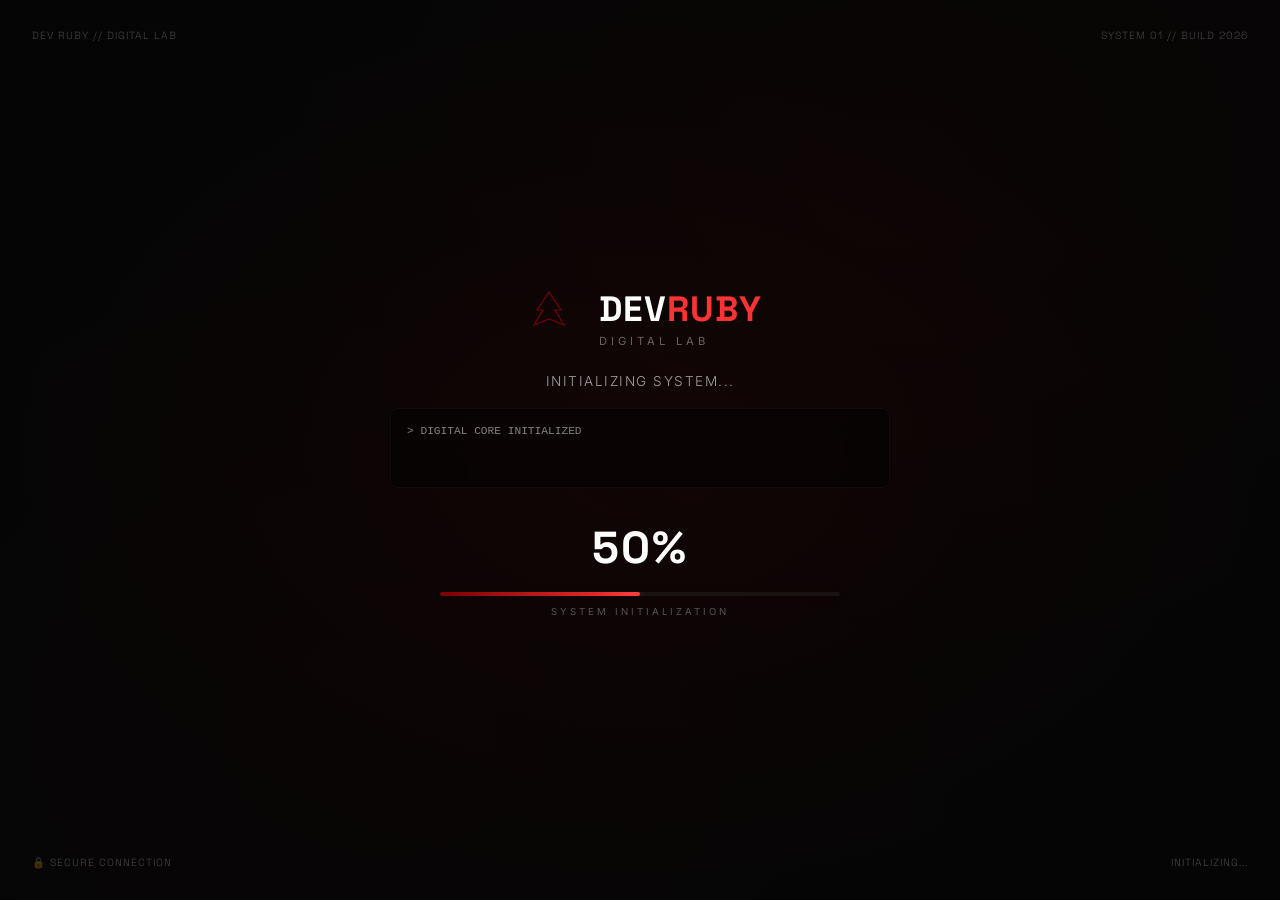
==== commit 9838fedf: "Update de projetos e base de projetos com imagens e descrição" ====
--- a/index.html
+++ b/index.html
@@ -211,37 +211,36 @@
             </div>
         </section>
 
-        <!-- ===== PROJETOS ===== -->
-        <section id="projetos" class="projetos section">
-            <div class="container">
-                <div class="section-label">// PROJETOS</div>
-                <h2 class="section-title">PROJETOS QUE GANHARAM VIDA.</h2>
-                <p class="section-sub">Explore alguns dos projetos que desenvolvi.</p>
-                
-                <div class="projetos-toolbar">
-                    <div class="filtros" id="filtros">
-                        <button class="filtro-btn active" data-filter="todos">TODOS</button>
-                        <button class="filtro-btn" data-filter="website">WEBSITES</button>
-                        <button class="filtro-btn" data-filter="sistema">SISTEMAS</button>
-                        <button class="filtro-btn" data-filter="dashboard">DASHBOARDS</button>
-                        <button class="filtro-btn" data-filter="landing">LANDING PAGES</button>
-                        <button class="filtro-btn" data-filter="experimento">EXPERIMENTOS</button>
-                    </div>
-                    <div class="busca">
-                        <i class="fas fa-search"></i>
-                        <input type="text" id="buscaInput" placeholder="Pesquisar projetos..." aria-label="Pesquisar projetos">
-                    </div>
-                </div>
-
-                <div class="projeto-destaque" id="projetoDestaque">
-                    <!-- Gerado via JS -->
-                </div>
-
-                <div class="projetos-grid" id="projetosGrid">
-                    <!-- Gerado via JS -->
-                </div>
-            </div>
-        </section>
+       <!-- ===== PROJETOS ===== -->
+<section id="projetos" class="projetos section">
+    <div class="container">
+        <div class="section-label">// PROJETOS</div>
+        <h2 class="section-title">PROJETOS QUE GANHARAM VIDA.</h2>
+        <p class="section-sub">Explore alguns dos projetos que desenvolvi.</p>
+        
+        <!-- FILTROS POR GÊNERO (NOVO) -->
+        <div class="filtros-genero" id="filtrosGenero">
+            <!-- Os botões serão gerados pelo JS -->
+        </div>
+
+     <div class="projetos-toolbar">
+    <!-- FILTROS POR GÊNERO (gerados pelo JS) -->
+    <div class="filtros-genero" id="filtrosGenero">
+        <!-- Os botões serão gerados automaticamente -->
+    </div>
+    <div class="busca">
+        <i class="fas fa-search"></i>
+        <input type="text" id="buscaInput" placeholder="Pesquisar projetos..." aria-label="Pesquisar projetos">
+    </div>
+</div>
+
+        <!-- REMOVIDO: <div class="projeto-destaque" id="projetoDestaque"> -->
+
+        <div class="projetos-grid" id="projetosGrid">
+            <!-- Gerado via JS -->
+        </div>
+    </div>
+</section>
 
         <!-- ===== ESTATÍSTICAS ===== -->
         <section id="estatisticas" class="estatisticas section">
@@ -858,7 +857,9 @@
     <!-- ========================================================= -->
     <!-- SCRIPTS                                                  -->
     <!-- ========================================================= -->
-   <script src="js/projects.js"></script>
+
+<script src="js/projects.js"></script>
+<script src="js/filtros-genero.js"></script>   <!-- NOVO: caminho corrigido -->
 <script src="js/animations.js"></script>
 <script src="js/main.js"></script>
 <script src="js/form-script.js"></script>
--- a/css/style.css
+++ b/css/style.css
@@ -662,39 +662,37 @@
 /* ===== PROJETOS ===== */
 .projetos-toolbar {
     display: flex;
-    flex-wrap: wrap;
-    justify-content: space-between;
-    align-items: center;
-    gap: 20px;
-    margin-bottom: 40px;
-}
-
-.filtros {
+    flex-direction: column;
+    gap: 16px;
+    margin-bottom: 30px;
+}
+
+.filtros-genero {
     display: flex;
     flex-wrap: wrap;
     gap: 8px;
-}
-
-.filtro-btn {
+    justify-content: center;
+}
+
+.filtro-genero-btn {
     background: transparent;
-    border: 1px solid rgba(255,255,255,0.06);
-    color: var(--text-secondary);
-    padding: 6px 16px;
+    border: 1px solid rgba(255,255,255,0.08);
+    color: var(--text-secondary);
+    padding: 6px 18px;
     border-radius: 100px;
-    font-size: 0.75rem;
+    font-size: 0.8rem;
     font-weight: 500;
-    letter-spacing: 0.5px;
     cursor: pointer;
-    transition: all var(--transition);
+    transition: all 0.3s ease;
     font-family: var(--font-body);
 }
 
-.filtro-btn:hover {
-    border-color: rgba(255,255,255,0.15);
+.filtro-genero-btn:hover {
+    border-color: rgba(255,255,255,0.2);
     color: var(--text-primary);
 }
 
-.filtro-btn.active {
+.filtro-genero-btn.active {
     background: var(--primary);
     border-color: var(--primary);
     color: #fff;
@@ -709,7 +707,8 @@
     border: 1px solid rgba(255,255,255,0.06);
     border-radius: 100px;
     padding: 4px 16px;
-    transition: border var(--transition);
+    width: 100%;
+    transition: border 0.3s ease;
 }
 
 .busca:focus-within {
@@ -718,18 +717,18 @@
 
 .busca i {
     color: var(--text-secondary);
-    font-size: 0.9rem;
+    font-size: 1rem;
 }
 
 .busca input {
+    flex: 1;
     background: transparent;
     border: none;
-    padding: 8px 0;
+    padding: 10px 0;
     color: var(--text-primary);
-    font-size: 0.9rem;
+    font-size: 0.95rem;
     outline: none;
-    width: 180px;
-    font-family: var(--font-body);
+    width: 100%;
 }
 
 .busca input::placeholder {
@@ -737,91 +736,7 @@
     opacity: 0.6;
 }
 
-/* Projeto em Destaque */
-.projeto-destaque {
-    margin-bottom: 60px;
-    background: var(--glass-bg);
-    border: 1px solid var(--glass-border);
-    border-radius: 16px;
-    overflow: hidden;
-    display: grid;
-    grid-template-columns: 1fr 1fr;
-    gap: 0;
-    box-shadow: var(--shadow);
-}
-
-.destaque-image {
-    background: #111111;
-    min-height: 300px;
-    display: flex;
-    align-items: center;
-    justify-content: center;
-    font-size: 0.9rem;
-    color: var(--text-secondary);
-    background-size: cover;
-    background-position: center;
-    position: relative;
-}
-
-.destaque-image .placeholder-img {
-    font-size: 3rem;
-    opacity: 0.2;
-}
-
-.destaque-info {
-    padding: 40px 36px;
-    display: flex;
-    flex-direction: column;
-    justify-content: center;
-}
-
-.destaque-badge {
-    font-size: 0.7rem;
-    letter-spacing: 2px;
-    text-transform: uppercase;
-    color: var(--primary);
-    margin-bottom: 8px;
-}
-
-.destaque-info h3 {
-    font-family: var(--font-title);
-    font-weight: 700;
-    font-size: 1.8rem;
-    margin-bottom: 12px;
-}
-
-.destaque-info p {
-    color: var(--text-secondary);
-    font-size: 0.95rem;
-    line-height: 1.7;
-    margin-bottom: 16px;
-}
-
-.destaque-tech {
-    display: flex;
-    flex-wrap: wrap;
-    gap: 8px;
-    margin-bottom: 16px;
-}
-
-.destaque-tech span {
-    background: rgba(255,255,255,0.04);
-    padding: 4px 12px;
-    border-radius: 100px;
-    font-size: 0.7rem;
-    color: var(--text-secondary);
-    border: 1px solid rgba(255,255,255,0.04);
-}
-
-.destaque-status {
-    font-size: 0.8rem;
-    color: var(--text-secondary);
-    margin-bottom: 20px;
-}
-.destaque-status .online { color: #4ade80; }
-.destaque-status .dev { color: #facc15; }
-
-/* Grid de projetos */
+/* ===== GRID DE PROJETOS ===== */
 .projetos-grid {
     display: grid;
     grid-template-columns: repeat(auto-fill, minmax(300px, 1fr));
@@ -834,67 +749,65 @@
     border: 1px solid var(--glass-border);
     border-radius: 16px;
     overflow: hidden;
-    transition: all var(--transition);
+    transition: all 0.4s cubic-bezier(0.25, 0.46, 0.45, 0.94);
     cursor: pointer;
     display: flex;
     flex-direction: column;
+    height: 100%;
+    position: relative;
+    will-change: transform;
+    opacity: 0;
+    transform: translateY(30px);
+    animation: cardFadeIn 0.6s ease forwards;
 }
 
 .projeto-card:hover {
-    transform: translateY(-8px);
-    border-color: rgba(179, 0, 0, 0.2);
-    box-shadow: 0 20px 40px rgba(0,0,0,0.4);
+    transform: translateY(-12px) scale(1.01);
+    border-color: var(--primary);
+    box-shadow: 0 20px 50px rgba(179, 0, 0, 0.2), 0 0 30px rgba(179, 0, 0, 0.08);
+}
+
+@keyframes cardFadeIn {
+    to {
+        opacity: 1;
+        transform: translateY(0);
+    }
 }
 
 .projeto-card-image {
-    height: 200px;
-    background: #111111;
+    height: 220px;
     background-size: cover;
     background-position: center;
     position: relative;
     overflow: hidden;
-    transition: transform 0.5s ease;
+    transition: transform 0.6s ease;
 }
 
 .projeto-card:hover .projeto-card-image {
-    transform: scale(1.03);
-}
-
-.projeto-card-image .overlay {
+    transform: scale(1.06);
+}
+
+.projeto-card-image::after {
+    content: '';
     position: absolute;
     inset: 0;
-    background: rgba(0,0,0,0.6);
-    backdrop-filter: blur(2px);
-    display: flex;
-    align-items: center;
-    justify-content: center;
+    background: linear-gradient(135deg, rgba(179,0,0,0.25), transparent 60%);
     opacity: 0;
-    transition: opacity var(--transition);
-}
-
-.projeto-card:hover .overlay {
+    transition: opacity 0.4s ease;
+    pointer-events: none;
+}
+
+.projeto-card:hover .projeto-card-image::after {
     opacity: 1;
-}
-
-.overlay span {
-    color: #fff;
-    font-weight: 600;
-    font-size: 1rem;
-    letter-spacing: 1px;
-    border: 1px solid rgba(255,255,255,0.2);
-    padding: 8px 24px;
-    border-radius: 100px;
-    backdrop-filter: blur(4px);
-    background: rgba(0,0,0,0.3);
 }
 
 .projeto-card .status-badge {
     position: absolute;
     top: 12px;
     right: 12px;
-    background: rgba(0,0,0,0.7);
+    background: rgba(0,0,0,0.8);
     backdrop-filter: blur(4px);
-    padding: 4px 12px;
+    padding: 4px 14px;
     border-radius: 100px;
     font-size: 0.6rem;
     font-weight: 600;
@@ -902,6 +815,7 @@
     text-transform: uppercase;
     color: #4ade80;
     border: 1px solid rgba(74, 222, 128, 0.2);
+    z-index: 2;
 }
 
 .projeto-card .status-badge.dev {
@@ -914,6 +828,12 @@
     flex: 1;
     display: flex;
     flex-direction: column;
+    background: var(--bg-secondary);
+    transition: background 0.3s ease;
+}
+
+.projeto-card:hover .projeto-card-body {
+    background: rgba(179, 0, 0, 0.03);
 }
 
 .projeto-card-body h4 {
@@ -921,6 +841,11 @@
     font-weight: 700;
     font-size: 1.2rem;
     margin-bottom: 4px;
+    transition: color 0.3s ease;
+}
+
+.projeto-card:hover .projeto-card-body h4 {
+    color: var(--primary);
 }
 
 .projeto-card-body .category {
@@ -953,26 +878,51 @@
     border-radius: 100px;
     font-size: 0.65rem;
     color: var(--text-secondary);
+    transition: all 0.3s ease;
+}
+
+.projeto-card:hover .tech-tags span {
+    border-color: rgba(179, 0, 0, 0.2);
+    color: var(--text-primary);
 }
 
 .projeto-card-body .card-links {
     display: flex;
-    gap: 12px;
     margin-top: auto;
+    width: 100%;
 }
 
 .projeto-card-body .card-links a {
-    font-size: 0.8rem;
-    font-weight: 500;
-    color: var(--text-secondary);
-    transition: color var(--transition);
-    display: inline-flex;
+    display: flex;
     align-items: center;
-    gap: 4px;
+    justify-content: center;
+    width: 100%;
+    padding: 12px 0;
+    background: var(--primary);
+    color: #fff;
+    font-size: 0.85rem;
+    font-weight: 600;
+    letter-spacing: 1px;
+    text-transform: uppercase;
+    border-radius: 8px;
+    transition: all 0.3s ease;
+    border: none;
+    gap: 8px;
+    box-shadow: 0 4px 15px rgba(179, 0, 0, 0.2);
 }
 
 .projeto-card-body .card-links a:hover {
-    color: var(--primary);
+    background: var(--accent);
+    transform: scale(1.02);
+    box-shadow: 0 8px 30px rgba(179, 0, 0, 0.4);
+}
+
+.projeto-card-body .card-links a i {
+    transition: transform 0.3s ease;
+}
+
+.projeto-card-body .card-links a:hover i {
+    transform: translateX(6px);
 }
 
 /* ===== ESTATÍSTICAS ===== */
@@ -1079,7 +1029,7 @@
     flex-shrink: 0;
 }
 
-/* ===== CONTATO ===== */
+/* ===== CONTATO / BRIEFING ===== */
 .contato {
     background: var(--bg-secondary);
 }
@@ -1094,6 +1044,257 @@
 .contato-buttons .btn {
     flex: 1 1 180px;
     justify-content: center;
+}
+
+.briefing-container {
+    background: var(--glass-bg);
+    border: 1px solid var(--glass-border);
+    border-radius: 20px;
+    padding: 32px 28px;
+    margin-top: 24px;
+    box-shadow: var(--shadow);
+}
+
+.progress-wrapper {
+    margin-bottom: 32px;
+}
+.progress-steps {
+    display: flex;
+    justify-content: space-between;
+    margin-bottom: 8px;
+    max-width: 600px;
+    margin-left: auto;
+    margin-right: auto;
+}
+.step-indicator {
+    display: flex;
+    align-items: center;
+    justify-content: center;
+    width: 32px;
+    height: 32px;
+    border-radius: 50%;
+    background: rgba(255,255,255,0.05);
+    border: 1px solid rgba(255,255,255,0.08);
+    color: var(--text-secondary);
+    font-weight: 600;
+    font-size: 0.8rem;
+    transition: all 0.4s ease;
+}
+.step-indicator.active {
+    background: var(--primary);
+    border-color: var(--primary);
+    color: #fff;
+    box-shadow: 0 0 20px rgba(179,0,0,0.3);
+}
+.step-indicator.done {
+    background: rgba(179,0,0,0.2);
+    border-color: var(--primary);
+    color: var(--primary);
+}
+
+.progress-bar-track {
+    width: 100%;
+    height: 4px;
+    background: rgba(255,255,255,0.06);
+    border-radius: 4px;
+    overflow: hidden;
+    margin: 12px 0 8px;
+}
+.progress-bar-fill {
+    height: 100%;
+    background: linear-gradient(90deg, var(--primary-dark), var(--accent));
+    border-radius: 4px;
+    transition: width 0.5s ease;
+}
+.progress-label {
+    text-align: center;
+    font-size: 0.75rem;
+    color: var(--text-secondary);
+    letter-spacing: 1px;
+}
+
+.form-step {
+    display: none;
+    animation: fadeStep 0.4s ease;
+}
+.form-step.active {
+    display: block;
+}
+@keyframes fadeStep {
+    from { opacity: 0; transform: translateY(12px); }
+    to { opacity: 1; transform: translateY(0); }
+}
+
+.form-step h3 {
+    font-family: var(--font-title);
+    font-weight: 700;
+    font-size: 1.6rem;
+    margin-bottom: 4px;
+}
+.step-desc {
+    color: var(--text-secondary);
+    margin-bottom: 20px;
+}
+
+.form-group {
+    margin-bottom: 20px;
+}
+.form-group label {
+    display: block;
+    font-weight: 500;
+    font-size: 0.9rem;
+    margin-bottom: 6px;
+    color: var(--text-secondary);
+}
+.form-group input,
+.form-group textarea {
+    width: 100%;
+    padding: 12px 16px;
+    border-radius: 8px;
+    border: 1px solid rgba(255,255,255,0.06);
+    background: rgba(255,255,255,0.03);
+    color: var(--text-primary);
+    font-size: 1rem;
+    transition: border 0.3s;
+    font-family: var(--font-body);
+}
+.form-group input:focus,
+.form-group textarea:focus {
+    outline: none;
+    border-color: var(--primary);
+}
+.form-group textarea {
+    resize: vertical;
+    min-height: 80px;
+}
+
+.radio-group {
+    display: flex;
+    flex-wrap: wrap;
+    gap: 16px;
+}
+.radio-label {
+    display: flex;
+    align-items: center;
+    gap: 8px;
+    cursor: pointer;
+    color: var(--text-secondary);
+}
+.radio-label input[type="radio"] {
+    accent-color: var(--primary);
+    width: 16px;
+    height: 16px;
+}
+
+.options-grid {
+    display: grid;
+    grid-template-columns: repeat(auto-fill, minmax(140px, 1fr));
+    gap: 12px;
+    margin-bottom: 16px;
+}
+.option-card {
+    display: flex;
+    align-items: center;
+    gap: 8px;
+    padding: 10px 14px;
+    border-radius: 10px;
+    border: 1px solid rgba(255,255,255,0.06);
+    background: rgba(255,255,255,0.02);
+    cursor: pointer;
+    transition: all 0.25s ease;
+    font-size: 0.85rem;
+    color: var(--text-secondary);
+}
+.option-card:hover {
+    border-color: rgba(179,0,0,0.2);
+    background: rgba(179,0,0,0.04);
+}
+.option-card.selected {
+    border-color: var(--primary);
+    background: rgba(179,0,0,0.08);
+    color: var(--text-primary);
+    box-shadow: 0 0 20px rgba(179,0,0,0.05);
+}
+.option-card .option-icon {
+    font-size: 1.2rem;
+}
+.option-card input[type="checkbox"] {
+    display: none;
+}
+.funcionalidades-grid .option-card {
+    font-size: 0.8rem;
+    padding: 8px 12px;
+}
+
+.conditional {
+    display: none;
+}
+.conditional.show {
+    display: block;
+}
+
+.form-navigation {
+    display: flex;
+    justify-content: space-between;
+    gap: 16px;
+    margin-top: 32px;
+    padding-top: 20px;
+    border-top: 1px solid rgba(255,255,255,0.04);
+}
+.btn-voltar {
+    background: transparent;
+    border: 1px solid rgba(255,255,255,0.08);
+}
+.btn-voltar:hover {
+    background: rgba(255,255,255,0.04);
+}
+.btn-continuar {
+    margin-left: auto;
+}
+.btn-enviar {
+    width: 100%;
+    justify-content: center;
+    padding: 16px;
+    font-size: 1.1rem;
+    background: #25D366;
+    border: none;
+    color: #fff;
+    box-shadow: 0 0 30px rgba(37,211,102,0.2);
+}
+.btn-enviar:hover {
+    background: #1da851;
+    box-shadow: 0 0 40px rgba(37,211,102,0.3);
+    transform: translateY(-2px);
+}
+
+.review-content {
+    background: rgba(255,255,255,0.02);
+    border-radius: 12px;
+    padding: 20px;
+    margin-bottom: 24px;
+    max-height: 400px;
+    overflow-y: auto;
+    font-size: 0.9rem;
+    line-height: 1.7;
+}
+.review-content .review-block {
+    margin-bottom: 16px;
+}
+.review-content .review-block strong {
+    color: var(--primary);
+    display: block;
+    font-size: 0.8rem;
+    text-transform: uppercase;
+    letter-spacing: 1px;
+    margin-bottom: 2px;
+}
+.review-content .review-block .value {
+    color: var(--text-primary);
+}
+.review-content .review-block .empty {
+    color: var(--text-secondary);
+    opacity: 0.4;
+    font-style: italic;
 }
 
 /* ===== FOOTER ===== */
@@ -1194,22 +1395,41 @@
     display: flex;
 }
 
+/* ===== MODAL ===== */
+.modal-overlay {
+    position: fixed;
+    inset: 0;
+    background: rgba(0, 0, 0, 0.85);
+    backdrop-filter: blur(12px);
+    -webkit-backdrop-filter: blur(12px);
+    z-index: 2000;
+    display: none;
+    align-items: center;
+    justify-content: center;
+    padding: 16px;
+}
+
+.modal-overlay.active {
+    display: flex;
+}
+
 .modal {
-    background: var(--bg-secondary);
-    border: 1px solid var(--glass-border);
+    background: var(--bg-secondary, #0A0A0A);
+    border: 1px solid var(--glass-border, rgba(255,255,255,0.06));
     border-radius: 20px;
-    max-width: 700px;
-    width: 100%;
-    max-height: 90vh;
-    overflow-y: auto;
-    padding: 40px;
+    width: min(1400px, 92vw);
+    max-width: 92vw;
+    max-height: 92vh;
+    overflow: hidden;
     position: relative;
-    box-shadow: 0 40px 80px rgba(0,0,0,0.8);
+    box-shadow: 0 40px 80px rgba(0, 0, 0, 0.8);
     animation: modalFade 0.3s ease;
+    display: flex;
+    flex-direction: column;
 }
 
 @keyframes modalFade {
-    from { opacity: 0; transform: scale(0.95); }
+    from { opacity: 0; transform: scale(0.96); }
     to { opacity: 1; transform: scale(1); }
 }
 
@@ -1217,82 +1437,309 @@
     position: absolute;
     top: 16px;
     right: 16px;
-    background: rgba(255,255,255,0.05);
+    z-index: 10;
+    background: rgba(255, 255, 255, 0.06);
     border: none;
-    color: var(--text-secondary);
+    color: var(--text-secondary, #A0A0A0);
     font-size: 1.2rem;
     padding: 8px 12px;
     border-radius: 8px;
     cursor: pointer;
-    transition: all var(--transition);
+    transition: all 0.3s ease;
 }
 
 .modal-close:hover {
-    background: rgba(255,255,255,0.1);
+    background: rgba(255, 255, 255, 0.12);
+    color: #fff;
+}
+
+.modal-content {
+    display: flex;
+    flex: 1;
+    min-height: 0;
+    padding: 32px;
+    gap: 32px;
+    overflow: hidden;
+    flex-wrap: wrap;
+    position: relative;
+}
+
+/* ===== PREVIEW (iframe) ===== */
+.modal-preview {
+    flex: 1 1 50%;
+    min-width: 280px;
+    min-height: 400px;
+    background: #111;
+    border-radius: 12px;
+    overflow: hidden;
+    position: relative;
+}
+
+.modal-preview iframe {
+    width: 100%;
+    height: 100%;
+    min-height: 400px;
+    border: none;
+    display: block;
+    background: #fff;
+}
+
+/* ===== INFORMAÇÕES DO PROJETO ===== */
+.modal-info {
+    flex: 1 1 40%;
+    min-width: 240px;
+    display: flex;
+    flex-direction: column;
+    justify-content: center;
+    gap: 12px;
+    overflow-y: auto;
+    padding: 4px 0;
+    word-wrap: break-word;
+    overflow-wrap: break-word;
+}
+
+.modal-info .modal-badge {
+    font-size: 0.7rem;
+    letter-spacing: 2px;
+    text-transform: uppercase;
+    color: var(--primary, #B30000);
+    font-weight: 600;
+}
+
+.modal-info h2 {
+    font-family: var(--font-title, 'Space Grotesk', sans-serif);
+    font-weight: 700;
+    font-size: clamp(1.4rem, 3vw, 2.2rem);
+    margin: 0;
+    line-height: 1.2;
     color: var(--text-primary);
 }
 
-.modal-content img {
-    width: 100%;
-    border-radius: 12px;
-    margin-bottom: 20px;
-    background: #111111;
-    min-height: 200px;
-    object-fit: cover;
-}
-
-.modal-content h2 {
-    font-family: var(--font-title);
-    font-weight: 700;
-    font-size: 1.8rem;
-    margin-bottom: 4px;
-}
-
-.modal-content .modal-category {
-    color: var(--primary);
-    font-size: 0.8rem;
+.modal-info .modal-category {
+    font-size: 0.75rem;
     text-transform: uppercase;
     letter-spacing: 1px;
-    margin-bottom: 12px;
-}
-
-.modal-content .modal-desc {
-    color: var(--text-secondary);
-    line-height: 1.8;
-    margin-bottom: 16px;
-}
-
-.modal-content .modal-tech {
+    color: var(--primary, #B30000);
+    margin: -4px 0 4px 0;
+}
+
+.modal-info .modal-desc {
+    color: var(--text-secondary, #A0A0A0);
+    line-height: 1.7;
+    font-size: 0.95rem;
+    max-height: 120px;
+    overflow-y: auto;
+    padding-right: 4px;
+}
+
+.modal-info .modal-tech {
     display: flex;
     flex-wrap: wrap;
-    gap: 8px;
-    margin-bottom: 16px;
-}
-
-.modal-content .modal-tech span {
-    background: rgba(255,255,255,0.04);
-    border: 1px solid rgba(255,255,255,0.04);
+    gap: 6px;
+    margin: 4px 0;
+}
+
+.modal-info .modal-tech span {
+    background: rgba(255, 255, 255, 0.05);
+    border: 1px solid rgba(255, 255, 255, 0.06);
     padding: 4px 14px;
     border-radius: 100px;
     font-size: 0.75rem;
-    color: var(--text-secondary);
-}
-
-.modal-content .modal-status {
-    margin-bottom: 20px;
-    font-size: 0.9rem;
-}
-.modal-content .modal-status .online { color: #4ade80; }
-.modal-content .modal-status .dev { color: #facc15; }
-
-.modal-content .modal-actions {
+    color: var(--text-secondary, #A0A0A0);
+}
+
+.modal-info .modal-status {
+    font-size: 0.8rem;
+    color: var(--text-secondary, #A0A0A0);
+}
+
+.modal-info .modal-status .online { color: #4ade80; }
+.modal-info .modal-status .dev { color: #facc15; }
+
+.modal-actions {
     display: flex;
     flex-wrap: wrap;
     gap: 12px;
-}
-
-.modal-content .modal-actions .btn {
+    margin-top: 8px;
+}
+
+.modal-actions .btn {
     flex: 1 1 auto;
+    justify-content: center;
+}
+
+/* ===== SETAS DE NAVEGAÇÃO ===== */
+.modal-nav {
+    position: absolute;
+    top: 50%;
+    left: 0;
+    right: 0;
+    transform: translateY(-50%);
+    display: flex;
+    justify-content: space-between;
+    padding: 0 12px;
+    pointer-events: none;
+    z-index: 5;
+}
+
+.modal-nav button {
+    pointer-events: auto;
+    background: rgba(0, 0, 0, 0.7);
+    backdrop-filter: blur(4px);
+    border: none;
+    color: #fff;
+    font-size: 2rem;
+    padding: 10px 18px;
+    border-radius: 50%;
+    cursor: pointer;
+    transition: all 0.3s ease;
+    line-height: 1;
+    box-shadow: 0 4px 12px rgba(0, 0, 0, 0.3);
+}
+
+.modal-nav button:hover {
+    background: rgba(179, 0, 0, 0.85);
+    transform: scale(1.05);
+}
+
+.modal-nav .prev-btn { margin-right: auto; }
+.modal-nav .next-btn { margin-left: auto; }
+
+/* ===== RESPONSIVIDADE ===== */
+@media (max-width: 1024px) {
+    .modal-content {
+        padding: 24px;
+        gap: 24px;
+    }
+    .modal-preview {
+        min-height: 320px;
+    }
+    .modal-preview iframe {
+        min-height: 320px;
+    }
+    .modal-info h2 {
+        font-size: 1.6rem;
+    }
+}
+
+@media (max-width: 768px) {
+    .modal {
+        width: 95vw;
+        max-width: 95vw;
+        max-height: 95vh;
+        border-radius: 16px;
+    }
+
+    .modal-content {
+        flex-direction: column;
+        padding: 20px;
+        gap: 20px;
+        overflow-y: auto;
+    }
+
+    .modal-preview {
+        flex: none;
+        width: 100%;
+        min-height: 220px;
+    }
+
+    .modal-preview iframe {
+        min-height: 220px;
+        height: auto;
+        aspect-ratio: 16/9;
+    }
+
+    .modal-info {
+        flex: none;
+        width: 100%;
+        padding: 0;
+        overflow-y: visible;
+    }
+
+    .modal-info .modal-desc {
+        max-height: none;
+    }
+
+  /* ===== SETAS DE NAVEGAÇÃO ===== */
+.modal-nav {
+    position: absolute;
+    top: 50%;
+    left: 0;
+    right: 0;
+    transform: translateY(-50%);
+    display: flex;
+    justify-content: space-between;
+    padding: 0 8px;
+    pointer-events: none;
+    z-index: 5;
+}
+
+.modal-nav button {
+    pointer-events: auto;
+    background: rgba(0, 0, 0, 0.5);
+    backdrop-filter: blur(6px);
+    -webkit-backdrop-filter: blur(6px);
+    border: 1px solid rgba(255, 255, 255, 0.1);
+    color: #fff;
+    font-size: 1.2rem;
+    width: 44px;
+    height: 44px;
+    border-radius: 50%;
+    cursor: pointer;
+    transition: all 0.3s cubic-bezier(0.25, 0.46, 0.45, 0.94);
+    display: flex;
+    align-items: center;
+    justify-content: center;
+    box-shadow: 0 4px 15px rgba(0, 0, 0, 0.4);
+}
+
+.modal-nav button:hover {
+    background: var(--primary, #B30000);
+    transform: scale(1.08);
+    box-shadow: 0 0 30px rgba(179, 0, 0, 0.3);
+}
+
+.modal-nav button:active {
+    transform: scale(0.92);
+}
+
+.modal-nav .prev-btn {
+    margin-left: 8px;
+}
+
+.modal-nav .next-btn {
+    margin-right: 8px;
+}
+
+    .modal-close {
+        top: 12px;
+        right: 12px;
+        font-size: 1rem;
+        padding: 6px 10px;
+    }
+}
+
+@media (max-width: 480px) {
+    .modal-content {
+        padding: 16px;
+        gap: 16px;
+    }
+    .modal-preview {
+        min-height: 180px;
+    }
+    .modal-preview iframe {
+        min-height: 180px;
+    }
+    .modal-info h2 {
+        font-size: 1.2rem;
+    }
+    .modal-info .modal-desc {
+        font-size: 0.85rem;
+    }
+    .modal-nav button {
+        font-size: 1.2rem;
+        padding: 4px 12px;
+    }
 }
 
 /* ============================================================= */
@@ -1324,7 +1771,6 @@
     pointer-events: none;
 }
 
-/* ---- Fundo com gradiente e grid ---- */
 #preloader::before {
     content: '';
     position: absolute;
@@ -1352,7 +1798,6 @@
     100% { opacity: 0.4; }
 }
 
-/* ---- Canvas de partículas ---- */
 #preloaderCanvas {
     position: absolute;
     inset: 0;
@@ -1362,7 +1807,6 @@
     pointer-events: none;
 }
 
-/* ---- HUD ---- */
 .hud {
     position: absolute;
     z-index: 2;
@@ -1390,7 +1834,6 @@
     animation: pulse-dot 2s infinite;
 }
 
-/* ---- Conteúdo central ---- */
 .preloader-center {
     position: relative;
     z-index: 3;
@@ -1403,7 +1846,6 @@
     align-items: center;
 }
 
-/* Logo */
 .preloader-logo {
     display: flex;
     align-items: center;
@@ -1452,7 +1894,6 @@
     opacity: 0.6;
 }
 
-/* Status */
 .preloader-status {
     font-size: 0.85rem;
     font-weight: 300;
@@ -1463,7 +1904,6 @@
     transition: opacity 0.3s;
 }
 
-/* Terminal de logs */
 .preloader-terminal {
     background: rgba(0,0,0,0.4);
     backdrop-filter: blur(4px);
@@ -1508,7 +1948,6 @@
     to { opacity: 1; }
 }
 
-/* Progresso */
 .preloader-progress-area {
     width: 100%;
     max-width: 400px;
@@ -1573,7 +2012,6 @@
     opacity: 0.5;
 }
 
-/* ---- Mensagem final ---- */
 .preloader-ready {
     position: absolute;
     z-index: 4;
@@ -1605,14 +2043,12 @@
     margin-top: 4px;
 }
 
-/* ---- Transição final ---- */
 #preloader.fade-out {
     opacity: 0;
     transition: opacity 0.9s ease, visibility 0.9s ease;
     visibility: hidden;
 }
 
-/* ---- MAIN CONTENT ---- */
 #main-content {
     opacity: 0;
     transition: opacity 0.6s ease;
@@ -1622,7 +2058,7 @@
     opacity: 1;
 }
 
-/* ---- Responsivo ---- */
+/* ===== RESPONSIVO ===== */
 @media (max-width: 768px) {
     .hud { font-size: 0.5rem; }
     .hud-tl { top: 16px; left: 16px; }
@@ -1641,6 +2077,25 @@
 
     .preloader-ready span { font-size: 1.6rem; }
     .preloader-ready .ready-sub { font-size: 0.7rem; }
+
+    .briefing-container {
+        padding: 20px 16px;
+    }
+    .options-grid {
+        grid-template-columns: repeat(auto-fill, minmax(120px, 1fr));
+    }
+    .form-step h3 {
+        font-size: 1.3rem;
+    }
+    .progress-steps {
+        max-width: 100%;
+        gap: 4px;
+    }
+    .step-indicator {
+        width: 28px;
+        height: 28px;
+        font-size: 0.7rem;
+    }
 }
 
 @media (max-width: 480px) {
@@ -1648,289 +2103,7 @@
     .preloader-brand .logo-fox,
     .preloader-brand .logo-ruby { font-size: 1.4rem; }
     .preloader-percent { font-size: 1.6rem; }
-}
-/* ===== BRIEFING FORM ===== */
-.briefing-container {
-    background: var(--glass-bg);
-    border: 1px solid var(--glass-border);
-    border-radius: 20px;
-    padding: 32px 28px;
-    margin-top: 24px;
-    box-shadow: var(--shadow);
-}
-
-/* Progresso */
-.progress-wrapper {
-    margin-bottom: 32px;
-}
-.progress-steps {
-    display: flex;
-    justify-content: space-between;
-    margin-bottom: 8px;
-    max-width: 600px;
-    margin-left: auto;
-    margin-right: auto;
-}
-.step-indicator {
-    display: flex;
-    align-items: center;
-    justify-content: center;
-    width: 32px;
-    height: 32px;
-    border-radius: 50%;
-    background: rgba(255,255,255,0.05);
-    border: 1px solid rgba(255,255,255,0.08);
-    color: var(--text-secondary);
-    font-weight: 600;
-    font-size: 0.8rem;
-    transition: all 0.4s ease;
-}
-.step-indicator.active {
-    background: var(--primary);
-    border-color: var(--primary);
-    color: #fff;
-    box-shadow: 0 0 20px rgba(179,0,0,0.3);
-}
-.step-indicator.done {
-    background: rgba(179,0,0,0.2);
-    border-color: var(--primary);
-    color: var(--primary);
-}
-
-.progress-bar-track {
-    width: 100%;
-    height: 4px;
-    background: rgba(255,255,255,0.06);
-    border-radius: 4px;
-    overflow: hidden;
-    margin: 12px 0 8px;
-}
-.progress-bar-fill {
-    height: 100%;
-    background: linear-gradient(90deg, var(--primary-dark), var(--accent));
-    border-radius: 4px;
-    transition: width 0.5s ease;
-}
-.progress-label {
-    text-align: center;
-    font-size: 0.75rem;
-    color: var(--text-secondary);
-    letter-spacing: 1px;
-}
-
-/* Etapas */
-.form-step {
-    display: none;
-    animation: fadeStep 0.4s ease;
-}
-.form-step.active {
-    display: block;
-}
-@keyframes fadeStep {
-    from { opacity: 0; transform: translateY(12px); }
-    to { opacity: 1; transform: translateY(0); }
-}
-
-.form-step h3 {
-    font-family: var(--font-title);
-    font-weight: 700;
-    font-size: 1.6rem;
-    margin-bottom: 4px;
-}
-.step-desc {
-    color: var(--text-secondary);
-    margin-bottom: 20px;
-}
-
-/* Grupos */
-.form-group {
-    margin-bottom: 20px;
-}
-.form-group label {
-    display: block;
-    font-weight: 500;
-    font-size: 0.9rem;
-    margin-bottom: 6px;
-    color: var(--text-secondary);
-}
-.form-group input,
-.form-group textarea {
-    width: 100%;
-    padding: 12px 16px;
-    border-radius: 8px;
-    border: 1px solid rgba(255,255,255,0.06);
-    background: rgba(255,255,255,0.03);
-    color: var(--text-primary);
-    font-size: 1rem;
-    transition: border 0.3s;
-    font-family: var(--font-body);
-}
-.form-group input:focus,
-.form-group textarea:focus {
-    outline: none;
-    border-color: var(--primary);
-}
-.form-group textarea {
-    resize: vertical;
-    min-height: 80px;
-}
-
-/* Radio */
-.radio-group {
-    display: flex;
-    flex-wrap: wrap;
-    gap: 16px;
-}
-.radio-label {
-    display: flex;
-    align-items: center;
-    gap: 8px;
-    cursor: pointer;
-    color: var(--text-secondary);
-}
-.radio-label input[type="radio"] {
-    accent-color: var(--primary);
-    width: 16px;
-    height: 16px;
-}
-
-/* Option Cards */
-.options-grid {
-    display: grid;
-    grid-template-columns: repeat(auto-fill, minmax(140px, 1fr));
-    gap: 12px;
-    margin-bottom: 16px;
-}
-.option-card {
-    display: flex;
-    align-items: center;
-    gap: 8px;
-    padding: 10px 14px;
-    border-radius: 10px;
-    border: 1px solid rgba(255,255,255,0.06);
-    background: rgba(255,255,255,0.02);
-    cursor: pointer;
-    transition: all 0.25s ease;
-    font-size: 0.85rem;
-    color: var(--text-secondary);
-}
-.option-card:hover {
-    border-color: rgba(179,0,0,0.2);
-    background: rgba(179,0,0,0.04);
-}
-.option-card.selected {
-    border-color: var(--primary);
-    background: rgba(179,0,0,0.08);
-    color: var(--text-primary);
-    box-shadow: 0 0 20px rgba(179,0,0,0.05);
-}
-.option-card .option-icon {
-    font-size: 1.2rem;
-}
-.option-card input[type="checkbox"] {
-    display: none;
-}
-.funcionalidades-grid .option-card {
-    font-size: 0.8rem;
-    padding: 8px 12px;
-}
-
-/* Condicional */
-.conditional {
-    display: none;
-}
-.conditional.show {
-    display: block;
-}
-
-/* Navegação */
-.form-navigation {
-    display: flex;
-    justify-content: space-between;
-    gap: 16px;
-    margin-top: 32px;
-    padding-top: 20px;
-    border-top: 1px solid rgba(255,255,255,0.04);
-}
-.btn-voltar {
-    background: transparent;
-    border: 1px solid rgba(255,255,255,0.08);
-}
-.btn-voltar:hover {
-    background: rgba(255,255,255,0.04);
-}
-.btn-continuar {
-    margin-left: auto;
-}
-.btn-enviar {
-    width: 100%;
-    justify-content: center;
-    padding: 16px;
-    font-size: 1.1rem;
-    background: #25D366;
-    border: none;
-    color: #fff;
-    box-shadow: 0 0 30px rgba(37,211,102,0.2);
-}
-.btn-enviar:hover {
-    background: #1da851;
-    box-shadow: 0 0 40px rgba(37,211,102,0.3);
-    transform: translateY(-2px);
-}
-
-/* Revisão */
-.review-content {
-    background: rgba(255,255,255,0.02);
-    border-radius: 12px;
-    padding: 20px;
-    margin-bottom: 24px;
-    max-height: 400px;
-    overflow-y: auto;
-    font-size: 0.9rem;
-    line-height: 1.7;
-}
-.review-content .review-block {
-    margin-bottom: 16px;
-}
-.review-content .review-block strong {
-    color: var(--primary);
-    display: block;
-    font-size: 0.8rem;
-    text-transform: uppercase;
-    letter-spacing: 1px;
-    margin-bottom: 2px;
-}
-.review-content .review-block .value {
-    color: var(--text-primary);
-}
-.review-content .review-block .empty {
-    color: var(--text-secondary);
-    opacity: 0.4;
-    font-style: italic;
-}
-
-/* Responsivo */
-@media (max-width: 768px) {
-    .briefing-container {
-        padding: 20px 16px;
-    }
-    .options-grid {
-        grid-template-columns: repeat(auto-fill, minmax(120px, 1fr));
-    }
-    .form-step h3 {
-        font-size: 1.3rem;
-    }
-    .progress-steps {
-        max-width: 100%;
-        gap: 4px;
-    }
-    .step-indicator {
-        width: 28px;
-        height: 28px;
-        font-size: 0.7rem;
-    }
-}
-@media (max-width: 480px) {
+
     .options-grid {
         grid-template-columns: 1fr 1fr;
     }
--- a/css/responsive.css
+++ b/css/responsive.css
@@ -136,9 +136,13 @@
 }
 
 /* ============================================================= */
-/* ===== MOBILE — 768px ===== */
+/* ============================================================ */
+/* RESPONSIVO — ATÉ 768px                                       */
+/* ============================================================ */
+
 @media (max-width: 768px) {
-    /* ---- HEADER ---- */
+
+    /* ---------- HEADER ---------- */
     .header-container {
         flex-wrap: wrap;
     }
@@ -173,7 +177,8 @@
         display: none;
     }
 
-    /* ---- HERO — NOVA ESTRUTURA ---- */
+
+    /* ---------- HERO ---------- */
     .hero {
         display: flex;
         flex-direction: column;
@@ -188,7 +193,7 @@
         align-items: center;
         text-align: center;
         width: 100%;
-        order: 1; /* será o primeiro bloco */
+        order: 1;
     }
 
     .hero-content {
@@ -214,14 +219,14 @@
         margin-bottom: 16px;
     }
 
-    /* ---- BOTÕES ---- */
+    /* --- Botões --- */
     .hero-buttons {
         flex-direction: column;
         gap: 12px;
         align-items: stretch;
         width: 100%;
         max-width: 320px;
-        margin: 0 auto 24px; /* espaço abaixo dos botões */
+        margin: 0 auto 24px;
     }
 
     .hero-buttons .btn {
@@ -232,20 +237,20 @@
         border-radius: 8px;
     }
 
-    /* ---- ORBITAL (depois dos botões) ---- */
+    /* --- Orbital --- */
     .hero-visual {
         order: 2;
         width: 100%;
         display: flex;
         justify-content: center;
-        margin: 12px 0 20px; /* espaço acima e abaixo */
+        margin: 12px 0 20px;
         min-height: 160px;
     }
 
     .orbital-system {
         width: 200px;
         height: 200px;
-        overflow: hidden; /* EVITA QUE ELEMENTOS ABSOLUTOS TRANSBORDEM E COBRAM BOTÕES */
+        overflow: hidden;
         position: relative;
     }
 
@@ -258,9 +263,18 @@
         font-size: 0.75rem;
     }
 
-    .orbit-ring:nth-child(1) { width: 130px; height: 130px; }
-    .orbit-ring:nth-child(2) { width: 170px; height: 170px; }
-    .orbit-ring:nth-child(3) { width: 210px; height: 210px; }
+    .orbit-ring:nth-child(1) {
+        width: 130px;
+        height: 130px;
+    }
+    .orbit-ring:nth-child(2) {
+        width: 170px;
+        height: 170px;
+    }
+    .orbit-ring:nth-child(3) {
+        width: 210px;
+        height: 210px;
+    }
 
     .orbit-item {
         font-size: 0.5rem;
@@ -269,7 +283,7 @@
         border: 1px solid rgba(255, 255, 255, 0.05);
     }
 
-    /* ---- ESTATÍSTICAS (depois do orbital) ---- */
+    /* --- Estatísticas --- */
     .hero-stats {
         order: 3;
         display: grid;
@@ -293,7 +307,6 @@
         font-size: 1.6rem;
         display: block;
     }
-
     .stat-number::after {
         font-size: 1.1rem;
     }
@@ -311,7 +324,8 @@
         display: none;
     }
 
-    /* ---- DEMAIS SEÇÕES ---- */
+
+    /* ---------- TECNOLOGIAS ---------- */
     .tech-grid {
         grid-template-columns: repeat(2, 1fr);
         gap: 12px;
@@ -320,11 +334,12 @@
     .tech-card {
         padding: 16px 10px;
     }
-
     .tech-card i {
         font-size: 1.8rem;
     }
 
+
+    /* ---------- PROJETOS ---------- */
     .projetos-toolbar {
         flex-direction: column;
         align-items: stretch;
@@ -344,7 +359,6 @@
     .busca {
         width: 100%;
     }
-
     .busca input {
         width: 100%;
     }
@@ -358,6 +372,7 @@
         height: 180px;
     }
 
+    /* --- Destaque (carrossel, se existir) --- */
     .projeto-destaque {
         grid-template-columns: 1fr;
         border-radius: 12px;
@@ -370,11 +385,12 @@
     .destaque-info {
         padding: 24px 20px;
     }
-
     .destaque-info h3 {
         font-size: 1.4rem;
     }
 
+
+    /* ---------- ESTATÍSTICAS (seção) ---------- */
     .stats-grid {
         grid-template-columns: 1fr 1fr;
         gap: 12px;
@@ -391,6 +407,8 @@
         font-size: 1.4rem;
     }
 
+
+    /* ---------- PROCESSO ---------- */
     .processo-steps {
         flex-direction: column;
         gap: 4px;
@@ -413,11 +431,15 @@
         font-size: 1.6rem;
     }
 
+
+    /* ---------- CONTATO ---------- */
     .contato-buttons .btn {
         flex: 1 1 100%;
         justify-content: center;
     }
 
+
+    /* ---------- FOOTER ---------- */
     .footer-content {
         flex-direction: column;
         align-items: center;
@@ -437,6 +459,8 @@
         font-size: 0.65rem;
     }
 
+
+    /* ---------- MODAL ---------- */
     .modal {
         padding: 20px;
         margin: 16px;
@@ -447,6 +471,8 @@
         font-size: 1.4rem;
     }
 
+
+    /* ---------- SOBRE ---------- */
     .sobre-text h2 {
         font-size: 1.6rem;
     }
@@ -456,14 +482,27 @@
         padding: 16px;
     }
 
-    /* ---- PRELOADER ---- */
+
+    /* ---------- PRELOADER ---------- */
     .hud {
         font-size: 0.5rem;
     }
-    .hud-tl { top: 12px; left: 12px; }
-    .hud-tr { top: 12px; right: 12px; }
-    .hud-bl { bottom: 12px; left: 12px; }
-    .hud-br { bottom: 12px; right: 12px; }
+    .hud-tl {
+        top: 12px;
+        left: 12px;
+    }
+    .hud-tr {
+        top: 12px;
+        right: 12px;
+    }
+    .hud-bl {
+        bottom: 12px;
+        left: 12px;
+    }
+    .hud-br {
+        bottom: 12px;
+        right: 12px;
+    }
 
     .preloader-logo {
         gap: 12px;
@@ -494,7 +533,8 @@
     .preloader-ready .ready-sub {
         font-size: 0.7rem;
     }
-}
+
+} /* fim @media */
 
 /* ===== 576px ===== */
 @media (max-width: 576px) {
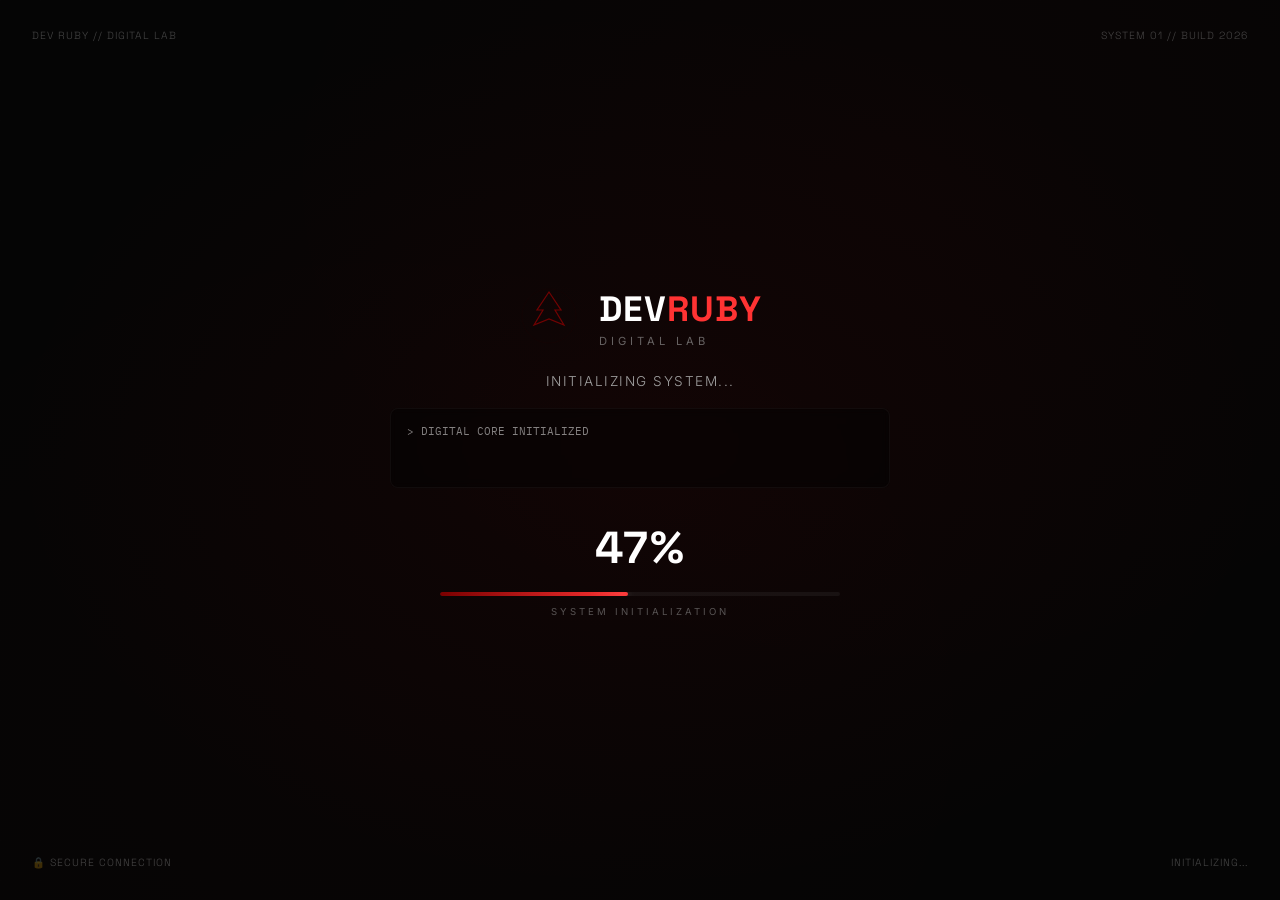
==== commit dbc59545: "NOVA INTERFACE ATUALIZADO" ====
--- a/index.html
+++ b/index.html
@@ -3,46 +3,34 @@
 <head>
     <meta charset="UTF-8">
     <meta name="viewport" content="width=device-width, initial-scale=1.0">
-    <title>DEV RUBY | Digital Projects & Development</title>
-    <meta name="description" content="Conheça os projetos, sistemas e websites desenvolvidos pela Dev Ruby.">
-    <meta name="keywords" content="desenvolvimento web, projetos, sistemas, websites, dev ruby">
-    <!-- Open Graph -->
-    <meta property="og:title" content="DEV RUBY | Digital Projects & Development">
-    <meta property="og:description" content="Conheça os projetos, sistemas e websites desenvolvidos pela Dev Ruby.">
+    <title>DEV RUBY | Soluções digitais sob medida para empresas</title>
+    <meta name="description" content="Criamos sites, sistemas e experiências digitais que transformam ideias em resultados reais para seu negócio.">
+    <meta name="keywords" content="desenvolvimento web, sistemas, landing page, e-commerce, dev ruby">
+    <meta property="og:title" content="DEV RUBY | Soluções digitais sob medida">
+    <meta property="og:description" content="Criamos sites, sistemas e experiências digitais para empresas que querem crescer.">
     <meta property="og:type" content="website">
     <meta property="og:url" content="#">
     <meta property="og:image" content="#">
-    <!-- Favicon -->
     <link rel="icon" href="data:image/svg+xml,<svg xmlns='http://www.w3.org/2000/svg' viewBox='0 0 100 100'><text y='.9em' font-size='90'>🦊</text></svg>">
-    <!-- Google Fonts -->
     <link rel="preconnect" href="https://fonts.googleapis.com">
     <link rel="preconnect" href="https://fonts.gstatic.com" crossorigin>
-    <link href="https://fonts.googleapis.com/css2?family=Inter:wght@300;400;500;600;700;800;900&family=Space+Grotesk:wght@300;400;500;600;700&display=swap" rel="stylesheet">
-    <!-- Font Awesome -->
+    <link href="https://fonts.googleapis.com/css2?family=Inter:wght@300;400;500;600;700;800;900&family=Space+Grotesk:wght@300;400;500;600;700&family=IBM+Plex+Mono:wght@400;500&display=swap" rel="stylesheet">
     <link rel="stylesheet" href="https://cdnjs.cloudflare.com/ajax/libs/font-awesome/6.5.0/css/all.min.css">
-    <!-- CSS -->
     <link rel="stylesheet" href="css/style.css">
     <link rel="stylesheet" href="css/animations.css">
     <link rel="stylesheet" href="css/responsive.css">
 </head>
 <body>
 
-    <!-- ========================================================= -->
-    <!-- PRELOADER — DEV RUBY DIGITAL LAB                          -->
-    <!-- ========================================================= -->
+    <!-- ===== PRELOADER ===== -->
     <div id="preloader">
-        <!-- Canvas para partículas -->
         <canvas id="preloaderCanvas"></canvas>
-        <!-- Grid tecnológico -->
         <div class="preloader-grid"></div>
-        <!-- Elementos HUD nos cantos -->
         <div class="hud hud-tl">DEV RUBY // DIGITAL LAB</div>
         <div class="hud hud-tr">SYSTEM 01 // BUILD 2026</div>
         <div class="hud hud-bl">🔒 SECURE CONNECTION</div>
         <div class="hud hud-br" id="hudStatus">INITIALIZING...</div>
-        <!-- Conteúdo central -->
         <div class="preloader-center">
-            <!-- Logo -->
             <div class="preloader-logo">
                 <svg viewBox="0 0 100 100" class="fox-symbol">
                     <polygon points="50,10 70,40 60,40 75,65 50,55 25,65 40,40 30,40" fill="none" stroke="#B30000" stroke-width="2"/>
@@ -53,13 +41,10 @@
                     <div class="preloader-sub">DIGITAL LAB</div>
                 </div>
             </div>
-            <!-- Status principal -->
             <div class="preloader-status" id="preloaderStatus">INITIALIZING SYSTEM...</div>
-            <!-- Terminal de logs -->
             <div class="preloader-terminal" id="preloaderTerminal">
                 <div class="log-line">> DIGITAL CORE INITIALIZED</div>
             </div>
-            <!-- Progresso -->
             <div class="preloader-progress-area">
                 <div class="preloader-percent" id="preloaderPercent">00%</div>
                 <div class="preloader-bar-container">
@@ -70,16 +55,13 @@
                 <div class="preloader-label">SYSTEM INITIALIZATION</div>
             </div>
         </div>
-        <!-- Mensagem final -->
         <div class="preloader-ready" id="preloaderReady">
             <span>SYSTEM READY</span>
             <span class="ready-sub">DEV RUBY DIGITAL LAB ONLINE</span>
         </div>
     </div>
 
-    <!-- ========================================================= -->
-    <!-- CONTEÚDO PRINCIPAL (oculto até o preloader terminar)      -->
-    <!-- ========================================================= -->
+    <!-- ===== MAIN CONTENT ===== -->
     <div id="main-content" style="display: none;">
 
         <!-- ===== HEADER ===== -->
@@ -87,26 +69,23 @@
             <div class="container header-container">
                 <div class="logo">
                     <a href="#hero">
-                        <span class="logo-fox">DEV</span>
-                        <span class="logo-ruby">RUBY</span>
+                        <span class="logo-fox">DEV</span><span class="logo-ruby">RUBY</span>
                         <span class="logo-lab">DIGITAL LAB</span>
                     </a>
                 </div>
                 <nav class="nav-menu" id="navMenu">
                     <ul>
-                        <li><a href="#hero" class="nav-link active">INÍCIO</a></li>
-                        <li><a href="#sobre" class="nav-link">SOBRE</a></li>
-                        <li><a href="#tecnologias" class="nav-link">TECNOLOGIAS</a></li>
+                        <li><a href="#hero" class="nav-link active">HOME</a></li>
+                        <li><a href="#desafios" class="nav-link">DESAFIOS</a></li>
+                        <li><a href="#servicos" class="nav-link">SERVIÇOS</a></li>
                         <li><a href="#projetos" class="nav-link">PROJETOS</a></li>
                         <li><a href="#contato" class="nav-link">CONTATO</a></li>
                     </ul>
                 </nav>
-                <div class="header-social">
-                   
-                    <a href="#" target="_blank" rel="noopener noreferrer" aria-label="Instagram"><i class="fab fa-instagram"></i></a>
-                    <a href="#" target="_blank" rel="noopener noreferrer" aria-label="LinkedIn"><i class="fab fa-linkedin-in"></i></a>
-                </div>
-                <div class="hamburger" id="hamburger" aria-label="Abrir menu" role="button" tabindex="0">
+                <div class="header-status">
+                    <span class="status-dot"></span> ONLINE
+                </div>
+                <div class="hamburger" id="hamburger" aria-label="Menu" role="button" tabindex="0">
                     <span></span><span></span><span></span>
                 </div>
             </div>
@@ -115,25 +94,31 @@
         <!-- ===== HERO ===== -->
         <section id="hero" class="hero">
             <canvas id="particlesCanvas" class="particles-canvas"></canvas>
-            <div class="hero-grid container">
+            <div class="container hero-grid">
                 <div class="hero-content">
                     <div class="hero-badge">
-                        <span class="badge-dot"></span> DIGITAL LAB
+                        <span class="badge-dot"></span> DISPONÍVEL PARA NOVOS PROJETOS
                     </div>
                     <h1 class="hero-title">
-                        TRANSFORMANDO IDEIAS EM<br>
-                        <span class="hero-highlight">PROJETOS</span> DIGITAIS.
+                        SEU NEGÓCIO MERECE UMA<br>
+                        <span class="hero-highlight">PRESENÇA DIGITAL</span> À ALTURA.
                     </h1>
                     <p class="hero-desc">
-                        Uma coleção de sites, sistemas e experiências digitais desenvolvidas para transformar ideias em soluções reais.
+                        Criamos sites, sistemas e soluções digitais sob medida para empresas que querem vender mais, automatizar processos e profissionalizar sua presença online.
                     </p>
                     <div class="hero-buttons">
-                        <a href="#projetos" class="btn btn-primary">
-                            EXPLORAR PROJETOS <i class="fas fa-arrow-right"></i>
+                        <a href="#contato" class="btn btn-primary">
+                            QUERO CRIAR MEU PROJETO <i class="fas fa-arrow-right"></i>
                         </a>
-                        <a href="#sobre" class="btn btn-secondary">
-                            SOBRE MIM
+                        <a href="#projetos" class="btn btn-secondary">
+                            VER PROJETOS
                         </a>
+                    </div>
+                    <div class="hero-meta">
+                        <span><i class="fas fa-check-circle" style="color:#4ade80;"></i> Projeto personalizado</span>
+                        <span><i class="fas fa-check-circle" style="color:#4ade80;"></i> Design profissional</span>
+                        <span><i class="fas fa-check-circle" style="color:#4ade80;"></i> Responsivo</span>
+                        <span><i class="fas fa-check-circle" style="color:#4ade80;"></i> Atendimento direto</span>
                     </div>
                 </div>
                 <div class="hero-visual">
@@ -164,6 +149,256 @@
                 </div>
             </div>
             <div class="hero-tech-label">// SYSTEM_ONLINE // BUILD_2026</div>
+        </section>
+
+        <!-- ===== DESAFIOS ===== -->
+        <section id="desafios" class="desafios section">
+            <div class="container">
+                <div class="section-label">// DESAFIOS</div>
+                <h2 class="section-title">QUAL É O DESAFIO<br>DO SEU NEGÓCIO?</h2>
+                <p class="section-sub">Identificamos os problemas mais comuns e criamos soluções digitais para resolvê-los.</p>
+                <div class="desafios-grid">
+                    <div class="desafio-card">
+                        <div class="desafio-icon"><i class="fas fa-globe-americas"></i></div>
+                        <h3>PRECISO DE UM SITE PROFISSIONAL</h3>
+                        <p>Apresente sua empresa com credibilidade e transforme visitantes em potenciais clientes.</p>
+                    </div>
+                    <div class="desafio-card">
+                        <div class="desafio-icon"><i class="fas fa-chart-line"></i></div>
+                        <h3>QUERO VENDER MAIS PELA INTERNET</h3>
+                        <p>Landing pages e experiências digitais pensadas para apresentar seus produtos e serviços.</p>
+                    </div>
+                    <div class="desafio-card">
+                        <div class="desafio-icon"><i class="fas fa-robot"></i></div>
+                        <h3>QUERO AUTOMATIZAR MEU NEGÓCIO</h3>
+                        <p>Sistemas personalizados para reduzir tarefas manuais e melhorar processos.</p>
+                    </div>
+                    <div class="desafio-card">
+                        <div class="desafio-icon"><i class="fas fa-database"></i></div>
+                        <h3>PRECISO ORGANIZAR MEUS DADOS</h3>
+                        <p>Dashboards e sistemas para acompanhar informações importantes do seu negócio.</p>
+                    </div>
+                    <div class="desafio-card">
+                        <div class="desafio-icon"><i class="fas fa-rocket"></i></div>
+                        <h3>QUERO MODERNIZAR MINHA EMPRESA</h3>
+                        <p>Transforme processos antigos em soluções digitais mais eficientes.</p>
+                    </div>
+                    <div class="desafio-card">
+                        <div class="desafio-icon"><i class="fas fa-brain"></i></div>
+                        <h3>QUERO USAR INTELIGÊNCIA ARTIFICIAL</h3>
+                        <p>Crie soluções inteligentes para atendimento, automação e produtividade.</p>
+                    </div>
+                </div>
+                <div class="desafios-cta">
+                    <p>NÃO SABE QUAL SOLUÇÃO PRECISA?</p>
+                    <span>Sem problema. Explique sua ideia e podemos ajudar a encontrar o melhor caminho.</span>
+                    <a href="#contato" class="btn btn-primary">QUERO EXPLICAR MINHA IDEIA</a>
+                </div>
+            </div>
+        </section>
+
+        <!-- ===== JORNADA ===== -->
+        <section id="jornada" class="jornada section">
+            <div class="container">
+                <div class="jornada-header">
+                    <div class="section-label">// JORNADA DIGITAL</div>
+                    <h2 class="section-title">VOCÊ NÃO PRECISA APENAS DE UM SITE.</h2>
+                    <p class="section-sub">PRECISA DE UMA FERRAMENTA QUE TRABALHE PELO SEU NEGÓCIO.</p>
+                </div>
+                <div class="jornada-steps">
+                    <div class="jornada-step">
+                        <span class="jornada-number">01</span>
+                        <span class="jornada-label">VISIBILIDADE</span>
+                        <p>Seu negócio encontrado por mais pessoas.</p>
+                    </div>
+                    <div class="jornada-line"></div>
+                    <div class="jornada-step">
+                        <span class="jornada-number">02</span>
+                        <span class="jornada-label">CREDIBILIDADE</span>
+                        <p>Transmita confiança e profissionalismo.</p>
+                    </div>
+                    <div class="jornada-line"></div>
+                    <div class="jornada-step">
+                        <span class="jornada-number">03</span>
+                        <span class="jornada-label">CONVERSÃO</span>
+                        <p>Transforme visitantes em clientes.</p>
+                    </div>
+                    <div class="jornada-line"></div>
+                    <div class="jornada-step">
+                        <span class="jornada-number">04</span>
+                        <span class="jornada-label">CRESCIMENTO</span>
+                        <p>Escalone seu negócio com tecnologia.</p>
+                    </div>
+                </div>
+            </div>
+        </section>
+
+        <!-- ===== SERVIÇOS ===== -->
+        <section id="servicos" class="servicos section">
+            <div class="container">
+                <div class="section-label">// SERVIÇOS</div>
+                <h2 class="section-title">SOLUÇÕES QUE PODEMOS<br>CRIAR PARA SUA EMPRESA</h2>
+                <p class="section-sub">Cada projeto é desenvolvido de acordo com a necessidade do seu negócio.</p>
+                <div class="servicos-grid">
+                    <div class="servico-card">
+                        <span class="servico-icon"><i class="fas fa-rocket"></i></span>
+                        <h4>Landing Pages</h4>
+                        <p>Páginas estratégicas para apresentar sua oferta e gerar oportunidades.</p>
+                    </div>
+                    <div class="servico-card">
+                        <span class="servico-icon"><i class="fas fa-building"></i></span>
+                        <h4>Sites Institucionais</h4>
+                        <p>Presença profissional com credibilidade e informações claras.</p>
+                    </div>
+                    <div class="servico-card">
+                        <span class="servico-icon"><i class="fas fa-shopping-cart"></i></span>
+                        <h4>E-commerce</h4>
+                        <p>Lojas virtuais completas para vender seus produtos online.</p>
+                    </div>
+                    <div class="servico-card">
+                        <span class="servico-icon"><i class="fas fa-code"></i></span>
+                        <h4>Sistemas Web</h4>
+                        <p>Aplicações personalizadas para gestão e automação.</p>
+                    </div>
+                    <div class="servico-card">
+                        <span class="servico-icon"><i class="fas fa-chart-pie"></i></span>
+                        <h4>Dashboards</h4>
+                        <p>Acompanhamento visual e inteligente dos seus dados.</p>
+                    </div>
+                    <div class="servico-card">
+                        <span class="servico-icon"><i class="fas fa-users"></i></span>
+                        <h4>CRMs</h4>
+                        <p>Gestão de relacionamento com clientes de forma eficiente.</p>
+                    </div>
+                    <div class="servico-card">
+                        <span class="servico-icon"><i class="fas fa-coins"></i></span>
+                        <h4>Sistemas Financeiros</h4>
+                        <p>Controle de receitas, despesas e fluxo de caixa.</p>
+                    </div>
+                    <div class="servico-card">
+                        <span class="servico-icon"><i class="fas fa-calendar-check"></i></span>
+                        <h4>Sistemas de Agendamento</h4>
+                        <p>Organize horários e compromissos automaticamente.</p>
+                    </div>
+                    <div class="servico-card">
+                        <span class="servico-icon"><i class="fas fa-images"></i></span>
+                        <h4>Catálogos Digitais</h4>
+                        <p>Exposição de produtos com design atraente e funcional.</p>
+                    </div>
+                    <div class="servico-card">
+                        <span class="servico-icon"><i class="fas fa-utensils"></i></span>
+                        <h4>Sistemas para Restaurantes</h4>
+                        <p>Cardápios digitais, pedidos e gestão do delivery.</p>
+                    </div>
+                    <div class="servico-card">
+                        <span class="servico-icon"><i class="fas fa-brain"></i></span>
+                        <h4>Sistemas com IA</h4>
+                        <p>Automação inteligente para atendimento e produtividade.</p>
+                    </div>
+                    <div class="servico-card">
+                        <span class="servico-icon"><i class="fas fa-cogs"></i></span>
+                        <h4>Projetos Personalizados</h4>
+                        <p>Soluções feitas sob medida para sua necessidade específica.</p>
+                    </div>
+                </div>
+                <div class="servicos-cta">
+                    <p>NÃO ENCONTROU O QUE PRECISA?</p>
+                    <span>Podemos desenvolver uma solução personalizada para sua necessidade.</span>
+                    <a href="#contato" class="btn btn-primary">FALAR SOBRE MEU PROJETO</a>
+                </div>
+            </div>
+        </section>
+
+        <!-- ===== BENEFÍCIOS ===== -->
+        <section id="beneficios" class="beneficios section">
+            <div class="container">
+                <div class="section-label">// BENEFÍCIOS</div>
+                <h2 class="section-title">POR QUE INVESTIR EM UMA<br>SOLUÇÃO DIGITAL?</h2>
+                <div class="beneficios-grid">
+                    <div class="beneficio-card">
+                        <span class="beneficio-icon"><i class="fas fa-bolt"></i></span>
+                        <h4>MAIS PROFISSIONALISMO</h4>
+                        <p>Passe mais confiança para seus clientes.</p>
+                    </div>
+                    <div class="beneficio-card">
+                        <span class="beneficio-icon"><i class="fas fa-bullseye"></i></span>
+                        <h4>MAIS CONVERSÃO</h4>
+                        <p>Apresente seus produtos e serviços de forma estratégica.</p>
+                    </div>
+                    <div class="beneficio-card">
+                        <span class="beneficio-icon"><i class="fas fa-clock"></i></span>
+                        <h4>MAIS PRODUTIVIDADE</h4>
+                        <p>Automatize tarefas repetitivas e economize tempo.</p>
+                    </div>
+                    <div class="beneficio-card">
+                        <span class="beneficio-icon"><i class="fas fa-chart-bar"></i></span>
+                        <h4>MAIS CONTROLE</h4>
+                        <p>Tenha informações importantes organizadas.</p>
+                    </div>
+                    <div class="beneficio-card">
+                        <span class="beneficio-icon"><i class="fas fa-mobile-alt"></i></span>
+                        <h4>EXPERIÊNCIA RESPONSIVA</h4>
+                        <p>Seu projeto funcionando em celular, tablet e computador.</p>
+                    </div>
+                    <div class="beneficio-card">
+                        <span class="beneficio-icon"><i class="fas fa-puzzle-piece"></i></span>
+                        <h4>FEITO PARA SUA NECESSIDADE</h4>
+                        <p>Uma solução pensada de acordo com o seu negócio.</p>
+                    </div>
+                </div>
+            </div>
+        </section>
+
+        <!-- ===== DIFERENCIAIS ===== -->
+        <section id="diferenciais" class="diferenciais section">
+            <div class="container">
+                <div class="section-label">// DIFERENCIAIS</div>
+                <h2 class="section-title">POR QUE ESCOLHER<br>A DEV RUBY?</h2>
+                <div class="diferenciais-grid">
+                    <div class="diferencial-item">
+                        <span class="diferencial-number">01</span>
+                        <div>
+                            <h4>Desenvolvimento personalizado</h4>
+                            <p>Cada projeto é único e feito para sua necessidade.</p>
+                        </div>
+                    </div>
+                    <div class="diferencial-item">
+                        <span class="diferencial-number">02</span>
+                        <div>
+                            <h4>Design moderno</h4>
+                            <p>Visual sofisticado e alinhado com sua identidade.</p>
+                        </div>
+                    </div>
+                    <div class="diferencial-item">
+                        <span class="diferencial-number">03</span>
+                        <div>
+                            <h4>Experiência responsiva</h4>
+                            <p>Projetos que funcionam perfeitamente em qualquer dispositivo.</p>
+                        </div>
+                    </div>
+                    <div class="diferencial-item">
+                        <span class="diferencial-number">04</span>
+                        <div>
+                            <h4>Soluções para diferentes negócios</h4>
+                            <p>Atendemos diversos segmentos com abordagens específicas.</p>
+                        </div>
+                    </div>
+                    <div class="diferencial-item">
+                        <span class="diferencial-number">05</span>
+                        <div>
+                            <h4>Comunicação direta</h4>
+                            <p>Atendimento claro e sem intermediários.</p>
+                        </div>
+                    </div>
+                    <div class="diferencial-item">
+                        <span class="diferencial-number">06</span>
+                        <div>
+                            <h4>Foco no objetivo do projeto</h4>
+                            <p>Entendemos seu negócio antes de começar a desenvolver.</p>
+                        </div>
+                    </div>
+                </div>
+            </div>
         </section>
 
         <!-- ===== SOBRE ===== -->
@@ -205,64 +440,102 @@
             <div class="container">
                 <div class="section-label">// STACK TECNOLÓGICA</div>
                 <h2 class="section-title">Tecnologias que fazem parte dos meus projetos.</h2>
-                <div class="tech-grid" id="techGrid">
-                    <!-- Gerado via JS -->
-                </div>
-            </div>
-        </section>
-
-       <!-- ===== PROJETOS ===== -->
-<section id="projetos" class="projetos section">
-    <div class="container">
-        <div class="section-label">// PROJETOS</div>
-        <h2 class="section-title">PROJETOS QUE GANHARAM VIDA.</h2>
-        <p class="section-sub">Explore alguns dos projetos que desenvolvi.</p>
-        
-        <!-- FILTROS POR GÊNERO (NOVO) -->
-        <div class="filtros-genero" id="filtrosGenero">
-            <!-- Os botões serão gerados pelo JS -->
-        </div>
-
-     <div class="projetos-toolbar">
-    <!-- FILTROS POR GÊNERO (gerados pelo JS) -->
-    <div class="filtros-genero" id="filtrosGenero">
-        <!-- Os botões serão gerados automaticamente -->
-    </div>
-    <div class="busca">
-        <i class="fas fa-search"></i>
-        <input type="text" id="buscaInput" placeholder="Pesquisar projetos..." aria-label="Pesquisar projetos">
-    </div>
-</div>
-
-        <!-- REMOVIDO: <div class="projeto-destaque" id="projetoDestaque"> -->
-
-        <div class="projetos-grid" id="projetosGrid">
-            <!-- Gerado via JS -->
-        </div>
-    </div>
-</section>
-
-        <!-- ===== ESTATÍSTICAS ===== -->
-        <section id="estatisticas" class="estatisticas section">
-            <div class="container">
-                <div class="section-label">// EM NÚMEROS</div>
-                <div class="stats-grid">
-                    <div class="stats-card">
-                        <span class="stats-number" data-count="20">0</span>
-                        <span class="stats-label">PROJETOS</span>
-                    </div>
-                    <div class="stats-card">
-                        <span class="stats-number" data-count="9">0</span>
-                        <span class="stats-label">TECNOLOGIAS</span>
-                    </div>
-                    <div class="stats-card">
-                        <span class="stats-number" data-count="10">0</span>
-                        <span class="stats-label">WEBSITES</span>
-                    </div>
-                    <div class="stats-card">
-                        <span class="stats-number" data-count="10">0</span>
-                        <span class="stats-label">SISTEMAS</span>
-                    </div>
+                <div class="tech-grid" id="techGrid"></div>
+            </div>
+        </section>
+
+        <!-- ===== PROJETOS ===== -->
+        <section id="projetos" class="projetos section">
+            <div class="container">
+                <div class="section-label">// PROJETOS</div>
+                <h2 class="section-title">ALGUMAS IDEIAS QUE JÁ<br>TRANSFORMAMOS EM PROJETOS</h2>
+                <p class="section-sub">Conheça alguns dos projetos desenvolvidos pela DEV RUBY.</p>
+                <div class="filtros-genero" id="filtrosGenero"></div>
+                <div class="projetos-toolbar">
+                    <div class="busca">
+                        <i class="fas fa-search"></i>
+                        <input type="text" id="buscaInput" placeholder="Pesquisar projetos..." aria-label="Pesquisar projetos">
+                    </div>
+                </div>
+                <div class="projetos-grid" id="projetosGrid"></div>
+            </div>
+        </section>
+
+        <!-- ===== SEM OBJEÇÕES ===== -->
+        <section id="objeção" class="objecao section">
+            <div class="container">
+                <div class="objecao-content">
+                    <div class="section-label">// SEM OBJEÇÕES</div>
+                    <h2 class="section-title">MAS EU NÃO SEI EXATAMENTE<br>O QUE PRECISO...</h2>
+                    <p>Você não precisa chegar com tudo planejado.</p>
+                    <p>Se você sabe que precisa melhorar sua empresa digitalmente, já é suficiente para começar.</p>
+                    <p>Explique sua necessidade e nós ajudamos a transformar sua ideia em uma solução.</p>
+                    <a href="#contato" class="btn btn-primary">QUERO CONVERSAR SOBRE MINHA IDEIA</a>
+                </div>
+            </div>
+        </section>
+
+        <!-- ===== PARA QUEM ===== -->
+        <section id="para-quem" class="para-quem section">
+            <div class="container">
+                <div class="section-label">// PÚBLICO-ALVO</div>
+                <h2 class="section-title">PARA QUEM É A DEV RUBY?</h2>
+                <div class="para-quem-grid">
+                    <div class="para-quem-card"><i class="fas fa-store"></i> Pequenas empresas</div>
+                    <div class="para-quem-card"><i class="fas fa-rocket"></i> Empreendedores</div>
+                    <div class="para-quem-card"><i class="fas fa-user-tie"></i> Profissionais autônomos</div>
+                    <div class="para-quem-card"><i class="fas fa-building"></i> Empresas</div>
+                    <div class="para-quem-card"><i class="fas fa-shopping-bag"></i> Negócios que vendem online</div>
+                    <div class="para-quem-card"><i class="fas fa-robot"></i> Empresas que querem automatizar</div>
+                    <div class="para-quem-card"><i class="fas fa-database"></i> Negócios que precisam organizar dados</div>
+                    <div class="para-quem-card"><i class="fas fa-lightbulb"></i> Pessoas com uma ideia de projeto</div>
+                </div>
+                <p class="para-quem-footer">Se existe uma necessidade, podemos estudar uma solução.</p>
+            </div>
+        </section>
+
+        <!-- ===== FAQ ===== -->
+        <section id="faq" class="faq section">
+            <div class="container">
+                <div class="section-label">// DÚVIDAS FREQUENTES</div>
+                <h2 class="section-title">PERGUNTAS FREQUENTES</h2>
+                <div class="faq-list">
+                    <div class="faq-item">
+                        <button class="faq-pergunta">Preciso entender de programação? <i class="fas fa-chevron-down"></i></button>
+                        <div class="faq-resposta">Não. Você explica sua necessidade e cuidamos da parte técnica.</div>
+                    </div>
+                    <div class="faq-item">
+                        <button class="faq-pergunta">Vocês fazem projetos personalizados? <i class="fas fa-chevron-down"></i></button>
+                        <div class="faq-resposta">Sim. Cada projeto pode ser desenvolvido de acordo com a necessidade do negócio.</div>
+                    </div>
+                    <div class="faq-item">
+                        <button class="faq-pergunta">Vocês fazem sistemas além de sites? <i class="fas fa-chevron-down"></i></button>
+                        <div class="faq-resposta">Sim. Trabalhamos com sistemas web, dashboards, CRMs, sistemas financeiros, agendamento, automações e outras soluções digitais.</div>
+                    </div>
+                    <div class="faq-item">
+                        <button class="faq-pergunta">Os projetos funcionam no celular? <i class="fas fa-chevron-down"></i></button>
+                        <div class="faq-resposta">Sim. Os projetos são desenvolvidos pensando em diferentes tamanhos de tela.</div>
+                    </div>
+                    <div class="faq-item">
+                        <button class="faq-pergunta">Como faço para solicitar um orçamento? <i class="fas fa-chevron-down"></i></button>
+                        <div class="faq-resposta">Preencha o briefing com as informações do seu projeto. Depois podemos entender melhor sua necessidade e conversar sobre a solução.</div>
+                    </div>
+                    <div class="faq-item">
+                        <button class="faq-pergunta">Não sei exatamente quanto investir. Posso entrar em contato mesmo assim? <i class="fas fa-chevron-down"></i></button>
+                        <div class="faq-resposta">Sim. O briefing possui uma opção para quem ainda não sabe definir o investimento.</div>
+                    </div>
+                </div>
+            </div>
+        </section>
+
+        <!-- ===== CTA FINAL ===== -->
+        <section id="cta-final" class="cta-final section">
+            <div class="container">
+                <div class="cta-final-content">
+                    <div class="section-label">// VAMOS COMEÇAR</div>
+                    <h2 class="section-title">VAMOS TIRAR SEU PROJETO<br>DO PAPEL?</h2>
+                    <p>Conte um pouco sobre o que você precisa. Quanto mais informações você fornecer, melhor conseguiremos entender seu projeto.</p>
+                    <a href="#contato" class="btn btn-primary"><i class="fas fa-rocket"></i> QUERO CRIAR MEU PROJETO</a>
                 </div>
             </div>
         </section>
@@ -270,548 +543,352 @@
         <!-- ===== PROCESSO ===== -->
         <section id="processo" class="processo section">
             <div class="container">
-                <div class="section-label">// COMO EU DESENVOLVO</div>
+                <div class="section-label">// PROCESSO</div>
+                <h2 class="section-title">DO PRIMEIRO CONTATO<br>AO PROJETO NO AR.</h2>
                 <div class="processo-steps">
                     <div class="step">
                         <span class="step-number">01</span>
-                        <h3>IDEIA</h3>
-                        <p>Entendimento e definição do conceito.</p>
+                        <h3>VOCÊ CONTA SUA IDEIA</h3>
+                        <p>Você explica o que precisa através do briefing.</p>
                     </div>
                     <div class="step-line"></div>
                     <div class="step">
                         <span class="step-number">02</span>
-                        <h3>PLANEJAMENTO</h3>
-                        <p>Estruturação e arquitetura da solução.</p>
+                        <h3>ENTENDEMOS SUA NECESSIDADE</h3>
+                        <p>Analisamos seus objetivos, público e funcionalidades.</p>
                     </div>
                     <div class="step-line"></div>
                     <div class="step">
                         <span class="step-number">03</span>
-                        <h3>DESENVOLVIMENTO</h3>
-                        <p>Codificação e integração de tecnologias.</p>
+                        <h3>DESENVOLVEMOS A SOLUÇÃO</h3>
+                        <p>Transformamos a ideia em um projeto digital funcional.</p>
                     </div>
                     <div class="step-line"></div>
                     <div class="step">
                         <span class="step-number">04</span>
-                        <h3>ENTREGA</h3>
-                        <p>Testes, refinamento e lançamento.</p>
-                    </div>
-                </div>
-            </div>
-        </section>
-
-<!-- ===== CONTATO / BRIEFING ===== -->
-<section id="contato" class="contato section">
-    <div class="container">
-        <div class="section-label">// BRIEFING DE PROJETO</div>
-        <h2 class="section-title">Vamos transformar sua ideia em realidade.</h2>
-        <p class="section-sub">Responda algumas perguntas e conte para nós o que você precisa. No final, seu briefing será enviado diretamente pelo WhatsApp.</p>
-
-        <!-- FORMULÁRIO MULTI-ETAPAS -->
-        <div class="briefing-container" id="briefingContainer">
-            <!-- Barra de progresso -->
-            <div class="progress-wrapper">
-                <div class="progress-steps" id="progressSteps">
-                    <span class="step-indicator active" data-step="1">1</span>
-                    <span class="step-indicator" data-step="2">2</span>
-                    <span class="step-indicator" data-step="3">3</span>
-                    <span class="step-indicator" data-step="4">4</span>
-                    <span class="step-indicator" data-step="5">5</span>
-                    <span class="step-indicator" data-step="6">6</span>
-                    <span class="step-indicator" data-step="7">7</span>
-                    <span class="step-indicator" data-step="8">8</span>
-                </div>
-                <div class="progress-bar-track">
-                    <div class="progress-bar-fill" id="progressFill" style="width: 0%;"></div>
-                </div>
-                <div class="progress-label">
-                    <span id="stepCounter">1 de 8</span>
-                </div>
-            </div>
-
-            <!-- Formulário -->
-            <form id="briefingForm" novalidate>
-                <!-- ETAPA 1 -->
-                <div class="form-step active" data-step="1">
-                    <h3>Primeiro, vamos conhecer você</h3>
-                    <div class="form-group">
-                        <label for="nome">Nome completo</label>
-                        <input type="text" id="nome" name="nome" placeholder="Digite seu nome">
-                    </div>
-                    <div class="form-group">
-                        <label for="email">E-mail</label>
-                        <input type="email" id="email" name="email" placeholder="seuemail@email.com">
-                    </div>
-                    <div class="form-group">
-                        <label for="whatsapp">WhatsApp</label>
-                        <input type="tel" id="whatsapp" name="whatsapp" placeholder="(11) 99999-9999">
-                    </div>
-                    <div class="form-group">
-                        <label for="empresa">Nome da empresa ou negócio</label>
-                        <input type="text" id="empresa" name="empresa" placeholder="Nome da empresa (opcional)">
-                    </div>
-                    <div class="form-group">
-                        <label for="instagram">Instagram ou rede social</label>
-                        <input type="text" id="instagram" name="instagram" placeholder="@seunegocio">
-                    </div>
-                </div>
-
-                <!-- ETAPA 2 -->
-                <div class="form-step" data-step="2">
-                    <h3>Que tipo de projeto você está procurando?</h3>
-                    <p class="step-desc">Selecione uma ou mais opções</p>
-                    <div class="options-grid" id="tipoProjeto">
-                        <label class="option-card" data-value="Landing Page">
-                            <span class="option-icon">🌐</span> Landing Page
-                            <input type="checkbox" name="tipo" value="Landing Page" hidden>
-                        </label>
-                        <label class="option-card" data-value="Website Institucional">
-                            <span class="option-icon">💻</span> Website Institucional
-                            <input type="checkbox" name="tipo" value="Website Institucional" hidden>
-                        </label>
-                        <label class="option-card" data-value="Loja Virtual / E-commerce">
-                            <span class="option-icon">🛒</span> Loja Virtual / E-commerce
-                            <input type="checkbox" name="tipo" value="Loja Virtual / E-commerce" hidden>
-                        </label>
-                        <label class="option-card" data-value="Sistema Web">
-                            <span class="option-icon">📱</span> Sistema Web
-                            <input type="checkbox" name="tipo" value="Sistema Web" hidden>
-                        </label>
-                        <label class="option-card" data-value="Dashboard">
-                            <span class="option-icon">📊</span> Dashboard
-                            <input type="checkbox" name="tipo" value="Dashboard" hidden>
-                        </label>
-                        <label class="option-card" data-value="CRM">
-                            <span class="option-icon">👥</span> CRM
-                            <input type="checkbox" name="tipo" value="CRM" hidden>
-                        </label>
-                        <label class="option-card" data-value="Sistema de Gestão">
-                            <span class="option-icon">📦</span> Sistema de Gestão
-                            <input type="checkbox" name="tipo" value="Sistema de Gestão" hidden>
-                        </label>
-                        <label class="option-card" data-value="Sistema de Agendamento">
-                            <span class="option-icon">📅</span> Sistema de Agendamento
-                            <input type="checkbox" name="tipo" value="Sistema de Agendamento" hidden>
-                        </label>
-                        <label class="option-card" data-value="Sistema Financeiro">
-                            <span class="option-icon">💰</span> Sistema Financeiro
-                            <input type="checkbox" name="tipo" value="Sistema Financeiro" hidden>
-                        </label>
-                        <label class="option-card" data-value="Catálogo Digital">
-                            <span class="option-icon">🏪</span> Catálogo Digital
-                            <input type="checkbox" name="tipo" value="Catálogo Digital" hidden>
-                        </label>
-                        <label class="option-card" data-value="Sistema para Restaurante">
-                            <span class="option-icon">🍔</span> Sistema para Restaurante
-                            <input type="checkbox" name="tipo" value="Sistema para Restaurante" hidden>
-                        </label>
-                        <label class="option-card" data-value="Sistema para Adega/Delivery">
-                            <span class="option-icon">🥂</span> Sistema para Adega/Delivery
-                            <input type="checkbox" name="tipo" value="Sistema para Adega/Delivery" hidden>
-                        </label>
-                        <label class="option-card" data-value="Aplicativo">
-                            <span class="option-icon">📱</span> Aplicativo
-                            <input type="checkbox" name="tipo" value="Aplicativo" hidden>
-                        </label>
-                        <label class="option-card" data-value="Sistema com Inteligência Artificial">
-                            <span class="option-icon">🤖</span> Sistema com IA
-                            <input type="checkbox" name="tipo" value="Sistema com Inteligência Artificial" hidden>
-                        </label>
-                        <label class="option-card" data-value="Outro">
-                            <span class="option-icon">🔧</span> Outro
-                            <input type="checkbox" name="tipo" value="Outro" hidden>
-                        </label>
-                    </div>
-                    <div class="form-group">
-                        <label for="outroProjeto">Se outro, especifique</label>
-                        <input type="text" id="outroProjeto" name="outroProjeto" placeholder="Descreva o que você precisa...">
-                    </div>
-                </div>
-
-                <!-- ETAPA 3 -->
-                <div class="form-step" data-step="3">
-                    <h3>Conte um pouco sobre o seu projeto</h3>
-                    <div class="form-group">
-                        <label for="descricao">O que você gostaria que fosse desenvolvido?</label>
-                        <textarea id="descricao" name="descricao" rows="4" placeholder="Explique brevemente sua ideia, negócio ou projeto..."></textarea>
-                    </div>
-                    <div class="form-group">
-                        <label>Você já possui um site ou sistema atualmente?</label>
-                        <div class="radio-group">
-                            <label class="radio-label">
-                                <input type="radio" name="possuiSite" value="Sim"> Sim
-                            </label>
-                            <label class="radio-label">
-                                <input type="radio" name="possuiSite" value="Não"> Não
-                            </label>
-                        </div>
-                    </div>
-                    <div class="form-group conditional" id="siteAtualGroup" style="display:none;">
-                        <label for="siteAtual">Link do site/sistema atual</label>
-                        <input type="url" id="siteAtual" name="siteAtual" placeholder="https://exemplo.com">
-                    </div>
-                </div>
-
-                <!-- ETAPA 4 -->
-                <div class="form-step" data-step="4">
-                    <h3>Qual é o principal objetivo do projeto?</h3>
-                    <p class="step-desc">Selecione uma ou mais opções</p>
-                    <div class="options-grid" id="objetivoProjeto">
-                        <label class="option-card" data-value="Aumentar vendas">
-                            <span class="option-icon">📈</span> Aumentar vendas
-                            <input type="checkbox" name="objetivo" value="Aumentar vendas" hidden>
-                        </label>
-                        <label class="option-card" data-value="Divulgar minha empresa">
-                            <span class="option-icon">📢</span> Divulgar minha empresa
-                            <input type="checkbox" name="objetivo" value="Divulgar minha empresa" hidden>
-                        </label>
-                        <label class="option-card" data-value="Conseguir mais clientes">
-                            <span class="option-icon">👥</span> Conseguir mais clientes
-                            <input type="checkbox" name="objetivo" value="Conseguir mais clientes" hidden>
-                        </label>
-                        <label class="option-card" data-value="Criar presença profissional na internet">
-                            <span class="option-icon">🌐</span> Presença profissional
-                            <input type="checkbox" name="objetivo" value="Criar presença profissional na internet" hidden>
-                        </label>
-                        <label class="option-card" data-value="Automatizar processos">
-                            <span class="option-icon">⚙️</span> Automatizar processos
-                            <input type="checkbox" name="objetivo" value="Automatizar processos" hidden>
-                        </label>
-                        <label class="option-card" data-value="Organizar informações">
-                            <span class="option-icon">📂</span> Organizar informações
-                            <input type="checkbox" name="objetivo" value="Organizar informações" hidden>
-                        </label>
-                        <label class="option-card" data-value="Melhorar um sistema existente">
-                            <span class="option-icon">🔄</span> Melhorar sistema existente
-                            <input type="checkbox" name="objetivo" value="Melhorar um sistema existente" hidden>
-                        </label>
-                        <label class="option-card" data-value="Criar uma plataforma para clientes">
-                            <span class="option-icon">🏛️</span> Plataforma para clientes
-                            <input type="checkbox" name="objetivo" value="Criar uma plataforma para clientes" hidden>
-                        </label>
-                        <label class="option-card" data-value="Criar um produto digital">
-                            <span class="option-icon">💎</span> Produto digital
-                            <input type="checkbox" name="objetivo" value="Criar um produto digital" hidden>
-                        </label>
-                        <label class="option-card" data-value="Criar uma loja online">
-                            <span class="option-icon">🛍️</span> Loja online
-                            <input type="checkbox" name="objetivo" value="Criar uma loja online" hidden>
-                        </label>
-                        <label class="option-card" data-value="Outro">
-                            <span class="option-icon">🔧</span> Outro
-                            <input type="checkbox" name="objetivo" value="Outro" hidden>
-                        </label>
-                    </div>
-                    <div class="form-group">
-                        <label for="outroObjetivo">Se outro, especifique</label>
-                        <input type="text" id="outroObjetivo" name="outroObjetivo" placeholder="Descreva o objetivo...">
-                    </div>
-                </div>
-
-                <!-- ETAPA 5 -->
-                <div class="form-step" data-step="5">
-                    <h3>O que você gostaria que o projeto tivesse?</h3>
-                    <p class="step-desc">Selecione as funcionalidades desejadas</p>
-                    <div class="options-grid funcionalidades-grid" id="funcionalidades">
-                        <label class="option-card" data-value="Login e cadastro de usuários">🔐 Login e cadastro
-                            <input type="checkbox" name="funcionalidades" value="Login e cadastro de usuários" hidden>
-                        </label>
-                        <label class="option-card" data-value="Área do cliente">👤 Área do cliente
-                            <input type="checkbox" name="funcionalidades" value="Área do cliente" hidden>
-                        </label>
-                        <label class="option-card" data-value="Área administrativa">👨‍💼 Área administrativa
-                            <input type="checkbox" name="funcionalidades" value="Área administrativa" hidden>
-                        </label>
-                        <label class="option-card" data-value="Dashboard">📊 Dashboard
-                            <input type="checkbox" name="funcionalidades" value="Dashboard" hidden>
-                        </label>
-                        <label class="option-card" data-value="Pagamentos online">💳 Pagamentos online
-                            <input type="checkbox" name="funcionalidades" value="Pagamentos online" hidden>
-                        </label>
-                        <label class="option-card" data-value="Carrinho de compras">🛒 Carrinho de compras
-                            <input type="checkbox" name="funcionalidades" value="Carrinho de compras" hidden>
-                        </label>
-                        <label class="option-card" data-value="Controle de pedidos">📦 Controle de pedidos
-                            <input type="checkbox" name="funcionalidades" value="Controle de pedidos" hidden>
-                        </label>
-                        <label class="option-card" data-value="Responsividade para celular">📱 Responsivo
-                            <input type="checkbox" name="funcionalidades" value="Responsividade para celular" hidden>
-                        </label>
-                        <label class="option-card" data-value="Busca">🔎 Busca
-                            <input type="checkbox" name="funcionalidades" value="Busca" hidden>
-                        </label>
-                        <label class="option-card" data-value="Filtros e categorias">🗂️ Filtros e categorias
-                            <input type="checkbox" name="funcionalidades" value="Filtros e categorias" hidden>
-                        </label>
-                        <label class="option-card" data-value="Envio de e-mails">📧 Envio de e-mails
-                            <input type="checkbox" name="funcionalidades" value="Envio de e-mails" hidden>
-                        </label>
-                        <label class="option-card" data-value="Integração com WhatsApp">💬 Integração WhatsApp
-                            <input type="checkbox" name="funcionalidades" value="Integração com WhatsApp" hidden>
-                        </label>
-                        <label class="option-card" data-value="Agendamento">📅 Agendamento
-                            <input type="checkbox" name="funcionalidades" value="Agendamento" hidden>
-                        </label>
-                        <label class="option-card" data-value="Relatórios">📈 Relatórios
-                            <input type="checkbox" name="funcionalidades" value="Relatórios" hidden>
-                        </label>
-                        <label class="option-card" data-value="Gráficos">📊 Gráficos
-                            <input type="checkbox" name="funcionalidades" value="Gráficos" hidden>
-                        </label>
-                        <label class="option-card" data-value="Exportação para Excel/PDF">📥 Exportação Excel/PDF
-                            <input type="checkbox" name="funcionalidades" value="Exportação para Excel/PDF" hidden>
-                        </label>
-                        <label class="option-card" data-value="Notificações">🔔 Notificações
-                            <input type="checkbox" name="funcionalidades" value="Notificações" hidden>
-                        </label>
-                        <label class="option-card" data-value="Inteligência Artificial">🤖 IA
-                            <input type="checkbox" name="funcionalidades" value="Inteligência Artificial" hidden>
-                        </label>
-                        <label class="option-card" data-value="Integração com APIs">🔗 Integração APIs
-                            <input type="checkbox" name="funcionalidades" value="Integração com APIs" hidden>
-                        </label>
-                        <label class="option-card" data-value="Banco de dados">🗄️ Banco de dados
-                            <input type="checkbox" name="funcionalidades" value="Banco de dados" hidden>
-                        </label>
-                        <label class="option-card" data-value="Sistema de autenticação">🔑 Autenticação
-                            <input type="checkbox" name="funcionalidades" value="Sistema de autenticação" hidden>
-                        </label>
-                        <label class="option-card" data-value="Outro">🔧 Outro
-                            <input type="checkbox" name="funcionalidades" value="Outro" hidden>
-                        </label>
-                    </div>
-                    <div class="form-group">
-                        <label for="outraFuncionalidade">Existe alguma funcionalidade específica que você gostaria?</label>
-                        <input type="text" id="outraFuncionalidade" name="outraFuncionalidade" placeholder="Descreva...">
-                    </div>
-                </div>
-
-                <!-- ETAPA 6 -->
-                <div class="form-step" data-step="6">
-                    <h3>Como você imagina o visual?</h3>
-                    <div class="form-group">
-                        <label>Qual estilo você prefere?</label>
-                        <div class="options-grid" id="estiloDesign">
-                            <label class="option-card" data-value="Moderno">Moderno
-                                <input type="checkbox" name="estilo" value="Moderno" hidden>
-                            </label>
-                            <label class="option-card" data-value="Minimalista">Minimalista
-                                <input type="checkbox" name="estilo" value="Minimalista" hidden>
-                            </label>
-                            <label class="option-card" data-value="Elegante">Elegante
-                                <input type="checkbox" name="estilo" value="Elegante" hidden>
-                            </label>
-                            <label class="option-card" data-value="Premium">Premium
-                                <input type="checkbox" name="estilo" value="Premium" hidden>
-                            </label>
-                            <label class="option-card" data-value="Futurista">Futurista
-                                <input type="checkbox" name="estilo" value="Futurista" hidden>
-                            </label>
-                            <label class="option-card" data-value="Tecnológico">Tecnológico
-                                <input type="checkbox" name="estilo" value="Tecnológico" hidden>
-                            </label>
-                            <label class="option-card" data-value="Corporativo">Corporativo
-                                <input type="checkbox" name="estilo" value="Corporativo" hidden>
-                            </label>
-                            <label class="option-card" data-value="Criativo">Criativo
-                                <input type="checkbox" name="estilo" value="Criativo" hidden>
-                            </label>
-                            <label class="option-card" data-value="Escuro / Dark">Escuro / Dark
-                                <input type="checkbox" name="estilo" value="Escuro / Dark" hidden>
-                            </label>
-                            <label class="option-card" data-value="Claro / Clean">Claro / Clean
-                                <input type="checkbox" name="estilo" value="Claro / Clean" hidden>
-                            </label>
-                            <label class="option-card" data-value="Não sei, quero que vocês sugiram">Não sei, quero sugestão
-                                <input type="checkbox" name="estilo" value="Não sei, quero que vocês sugiram" hidden>
-                            </label>
-                        </div>
-                    </div>
-                    <div class="form-group">
-                        <label for="referencia">Possui algum site como referência?</label>
-                        <input type="url" id="referencia" name="referencia" placeholder="https://exemplo.com">
-                    </div>
-                    <div class="form-group">
-                        <label>Possui logotipo, identidade visual ou cores da marca?</label>
-                        <div class="radio-group">
-                            <label class="radio-label">
-                                <input type="radio" name="possuiIdentidade" value="Sim"> Sim
-                            </label>
-                            <label class="radio-label">
-                                <input type="radio" name="possuiIdentidade" value="Não"> Não
-                            </label>
-                        </div>
-                    </div>
-                    <div class="form-group">
-                        <label for="cores">Quais cores você gostaria de utilizar?</label>
-                        <input type="text" id="cores" name="cores" placeholder="Ex: Preto, dourado, azul...">
-                    </div>
-                </div>
-
-                <!-- ETAPA 7 -->
-                <div class="form-step" data-step="7">
-                    <h3>Vamos falar sobre o projeto</h3>
-                    <div class="form-group">
-                        <label>Quando você gostaria de colocar o projeto no ar?</label>
-                        <div class="options-grid" id="prazo">
-                            <label class="option-card" data-value="O quanto antes">O quanto antes
-                                <input type="checkbox" name="prazo" value="O quanto antes" hidden>
-                            </label>
-                            <label class="option-card" data-value="Até 7 dias">Até 7 dias
-                                <input type="checkbox" name="prazo" value="Até 7 dias" hidden>
-                            </label>
-                            <label class="option-card" data-value="Até 15 dias">Até 15 dias
-                                <input type="checkbox" name="prazo" value="Até 15 dias" hidden>
-                            </label>
-                            <label class="option-card" data-value="Até 30 dias">Até 30 dias
-                                <input type="checkbox" name="prazo" value="Até 30 dias" hidden>
-                            </label>
-                            <label class="option-card" data-value="1 a 2 meses">1 a 2 meses
-                                <input type="checkbox" name="prazo" value="1 a 2 meses" hidden>
-                            </label>
-                            <label class="option-card" data-value="Ainda não tenho prazo">Ainda não tenho prazo
-                                <input type="checkbox" name="prazo" value="Ainda não tenho prazo" hidden>
-                            </label>
-                        </div>
-                    </div>
-                    <div class="form-group">
-                        <label>Você já possui domínio?</label>
-                        <div class="radio-group">
-                            <label class="radio-label"><input type="radio" name="dominio" value="Sim"> Sim</label>
-                            <label class="radio-label"><input type="radio" name="dominio" value="Não"> Não</label>
-                            <label class="radio-label"><input type="radio" name="dominio" value="Não sei o que é"> Não sei o que é</label>
-                        </div>
-                    </div>
-                    <div class="form-group">
-                        <label>Você já possui hospedagem?</label>
-                        <div class="radio-group">
-                            <label class="radio-label"><input type="radio" name="hospedagem" value="Sim"> Sim</label>
-                            <label class="radio-label"><input type="radio" name="hospedagem" value="Não"> Não</label>
-                            <label class="radio-label"><input type="radio" name="hospedagem" value="Não sei o que é"> Não sei o que é</label>
-                        </div>
-                    </div>
-                    <div class="form-group">
-                        <label>Já possui algum material para o projeto?</label>
-                        <div class="options-grid" id="materiais">
-                            <label class="option-card" data-value="Logo">Logo
-                                <input type="checkbox" name="materiais" value="Logo" hidden>
-                            </label>
-                            <label class="option-card" data-value="Fotos">Fotos
-                                <input type="checkbox" name="materiais" value="Fotos" hidden>
-                            </label>
-                            <label class="option-card" data-value="Textos">Textos
-                                <input type="checkbox" name="materiais" value="Textos" hidden>
-                            </label>
-                            <label class="option-card" data-value="Vídeos">Vídeos
-                                <input type="checkbox" name="materiais" value="Vídeos" hidden>
-                            </label>
-                            <label class="option-card" data-value="Produtos">Produtos
-                                <input type="checkbox" name="materiais" value="Produtos" hidden>
-                            </label>
-                            <label class="option-card" data-value="Dados">Dados
-                                <input type="checkbox" name="materiais" value="Dados" hidden>
-                            </label>
-                            <label class="option-card" data-value="Nenhum">Nenhum
-                                <input type="checkbox" name="materiais" value="Nenhum" hidden>
-                            </label>
-                            <label class="option-card" data-value="Outros">Outros
-                                <input type="checkbox" name="materiais" value="Outros" hidden>
-                            </label>
-                        </div>
-                    </div>
-                </div>
-
-                <!-- ETAPA 8 -->
-                <div class="form-step" data-step="8">
-                    <h3>Qual faixa de investimento você imagina para esse projeto?</h3>
-                    <div class="options-grid" id="investimento">
-                        <label class="option-card" data-value="Até R$ 500">Até R$ 500
-                            <input type="checkbox" name="investimento" value="Até R$ 500" hidden>
-                        </label>
-                        <label class="option-card" data-value="R$ 500 – R$ 1.000">R$ 500 – R$ 1.000
-                            <input type="checkbox" name="investimento" value="R$ 500 – R$ 1.000" hidden>
-                        </label>
-                        <label class="option-card" data-value="R$ 1.000 – R$ 2.500">R$ 1.000 – R$ 2.500
-                            <input type="checkbox" name="investimento" value="R$ 1.000 – R$ 2.500" hidden>
-                        </label>
-                        <label class="option-card" data-value="R$ 2.500 – R$ 5.000">R$ 2.500 – R$ 5.000
-                            <input type="checkbox" name="investimento" value="R$ 2.500 – R$ 5.000" hidden>
-                        </label>
-                        <label class="option-card" data-value="R$ 5.000 – R$ 10.000">R$ 5.000 – R$ 10.000
-                            <input type="checkbox" name="investimento" value="R$ 5.000 – R$ 10.000" hidden>
-                        </label>
-                        <label class="option-card" data-value="Acima de R$ 10.000">Acima de R$ 10.000
-                            <input type="checkbox" name="investimento" value="Acima de R$ 10.000" hidden>
-                        </label>
-                        <label class="option-card" data-value="Ainda não sei">Ainda não sei
-                            <input type="checkbox" name="investimento" value="Ainda não sei" hidden>
-                        </label>
-                    </div>
-                    <div class="form-group">
-                        <label for="observacoes">Existe alguma informação importante que não perguntamos?</label>
-                        <textarea id="observacoes" name="observacoes" rows="4" placeholder="Compartilhe qualquer detalhe adicional..."></textarea>
-                    </div>
-                </div>
-
-                <!-- REVISÃO FINAL -->
-                <div class="form-step" data-step="review">
-                    <h3>Confira suas informações</h3>
-                    <div id="reviewContent" class="review-content">
-                        <!-- Preenchido via JS -->
-                    </div>
-                    <button type="button" class="btn btn-primary btn-enviar" id="enviarNetlify">
-    <i class="fas fa-paper-plane"></i> ENVIAR BRIEFING
-</button>
-                </div>
-
-                <!-- NAVEGAÇÃO -->
-                <div class="form-navigation">
-                    <button type="button" class="btn btn-secondary btn-voltar" id="btnVoltar" style="display:none;">
-                        <i class="fas fa-arrow-left"></i> Voltar
-                    </button>
-                    <button type="button" class="btn btn-primary btn-continuar" id="btnContinuar">
-                        Continuar <i class="fas fa-arrow-right"></i>
-                    </button>
-                </div>
-            </form>
-
-            <!-- ===== FORMULÁRIO OCULTO PARA DETECÇÃO DO NETLIFY ===== -->
-            <form
-                name="briefing"
-                data-netlify="true"
-                netlify-honeypot="bot-field"
-                hidden
-            >
-                <input type="hidden" name="form-name" value="briefing" />
-                <input type="hidden" name="bot-field" />
-                <!-- Todos os campos que serão enviados -->
-                <input type="hidden" name="nome" />
-                <input type="hidden" name="email" />
-                <input type="hidden" name="whatsapp" />
-                <input type="hidden" name="empresa" />
-                <input type="hidden" name="instagram" />
-                <input type="hidden" name="tipo" />
-                <input type="hidden" name="outroProjeto" />
-                <input type="hidden" name="descricao" />
-                <input type="hidden" name="possuiSite" />
-                <input type="hidden" name="siteAtual" />
-                <input type="hidden" name="objetivo" />
-                <input type="hidden" name="outroObjetivo" />
-                <input type="hidden" name="funcionalidades" />
-                <input type="hidden" name="outraFuncionalidade" />
-                <input type="hidden" name="estilo" />
-                <input type="hidden" name="referencia" />
-                <input type="hidden" name="possuiIdentidade" />
-                <input type="hidden" name="cores" />
-                <input type="hidden" name="prazo" />
-                <input type="hidden" name="dominio" />
-                <input type="hidden" name="hospedagem" />
-                <input type="hidden" name="materiais" />
-                <input type="hidden" name="investimento" />
-                <input type="hidden" name="observacoes" />
-            </form>
-        </div>
-    </div>
-</section>
+                        <h3>AJUSTAMOS E FINALIZAMOS</h3>
+                        <p>Realizamos os ajustes necessários antes da entrega.</p>
+                    </div>
+                    <div class="step-line"></div>
+                    <div class="step">
+                        <span class="step-number">05</span>
+                        <h3>SEU PROJETO VAI PARA O AR</h3>
+                        <p>Seu projeto pronto para ser utilizado.</p>
+                    </div>
+                </div>
+                <div class="processo-cta">
+                    <a href="#contato" class="btn btn-primary">QUERO COMEÇAR MEU PROJETO</a>
+                </div>
+            </div>
+        </section>
+
+        <!-- ===== BRIEFING (COMPACTO) ===== -->
+        <section id="contato" class="contato section">
+            <div class="container">
+                <div class="section-label">// BRIEFING</div>
+                <h2 class="section-title">VAMOS TRANSFORMAR SUA IDEIA<br>EM REALIDADE?</h2>
+                <p class="section-sub">Responda algumas perguntas sobre seu projeto. Suas informações nos ajudam a entender sua necessidade antes de iniciarmos a conversa.</p>
+
+                <div class="briefing-container" id="briefingContainer">
+                    <!-- Barra de progresso -->
+                    <div class="progress-wrapper">
+                        <div class="progress-steps" id="progressSteps">
+                            <span class="step-indicator active" data-step="1">1</span>
+                            <span class="step-indicator" data-step="2">2</span>
+                            <span class="step-indicator" data-step="3">3</span>
+                            <span class="step-indicator" data-step="4">4</span>
+                            <span class="step-indicator" data-step="5">5</span>
+                            <span class="step-indicator" data-step="6">6</span>
+                            <span class="step-indicator" data-step="7">7</span>
+                            <span class="step-indicator" data-step="8">8</span>
+                        </div>
+                        <div class="progress-bar-track">
+                            <div class="progress-bar-fill" id="progressFill" style="width: 0%;"></div>
+                        </div>
+                        <div class="progress-label">
+                            <span id="stepCounter">1 de 8</span>
+                        </div>
+                    </div>
+
+                    <form id="briefingForm" novalidate>
+                        <!-- ETAPA 1 -->
+                        <div class="form-step active" data-step="1">
+                            <h3>Primeiro, vamos conhecer você</h3>
+                            <div class="form-group">
+                                <label for="nome">Nome completo</label>
+                                <input type="text" id="nome" name="nome" placeholder="Digite seu nome">
+                            </div>
+                            <div class="form-group">
+                                <label for="email">E-mail</label>
+                                <input type="email" id="email" name="email" placeholder="seuemail@email.com">
+                            </div>
+                            <div class="form-group">
+                                <label for="whatsapp">WhatsApp</label>
+                                <input type="tel" id="whatsapp" name="whatsapp" placeholder="(11) 99999-9999">
+                            </div>
+                            <div class="form-group">
+                                <label for="empresa">Nome da empresa ou negócio</label>
+                                <input type="text" id="empresa" name="empresa" placeholder="Nome da empresa (opcional)">
+                            </div>
+                            <div class="form-group">
+                                <label for="instagram">Instagram ou rede social</label>
+                                <input type="text" id="instagram" name="instagram" placeholder="@seunegocio">
+                            </div>
+                        </div>
+
+                        <!-- ETAPA 2 -->
+                        <div class="form-step" data-step="2">
+                            <h3>Que tipo de projeto você está procurando?</h3>
+                            <p class="step-desc">Selecione uma ou mais opções</p>
+                            <div class="options-grid" id="tipoProjeto">
+                                <label class="option-card" data-value="Landing Page"><i class="fas fa-rocket"></i> Landing Page <input type="checkbox" name="tipo" value="Landing Page" hidden></label>
+                                <label class="option-card" data-value="Website Institucional"><i class="fas fa-building"></i> Site Institucional <input type="checkbox" name="tipo" value="Website Institucional" hidden></label>
+                                <label class="option-card" data-value="Loja Virtual / E-commerce"><i class="fas fa-shopping-cart"></i> Loja Virtual <input type="checkbox" name="tipo" value="Loja Virtual / E-commerce" hidden></label>
+                                <label class="option-card" data-value="Sistema Web"><i class="fas fa-code"></i> Sistema Web <input type="checkbox" name="tipo" value="Sistema Web" hidden></label>
+                                <label class="option-card" data-value="Dashboard"><i class="fas fa-chart-pie"></i> Dashboard <input type="checkbox" name="tipo" value="Dashboard" hidden></label>
+                                <label class="option-card" data-value="CRM"><i class="fas fa-users"></i> CRM <input type="checkbox" name="tipo" value="CRM" hidden></label>
+                                <label class="option-card" data-value="Sistema de Gestão"><i class="fas fa-cubes"></i> Sistema de Gestão <input type="checkbox" name="tipo" value="Sistema de Gestão" hidden></label>
+                                <label class="option-card" data-value="Sistema de Agendamento"><i class="fas fa-calendar-check"></i> Agendamento <input type="checkbox" name="tipo" value="Sistema de Agendamento" hidden></label>
+                                <label class="option-card" data-value="Sistema Financeiro"><i class="fas fa-coins"></i> Sistema Financeiro <input type="checkbox" name="tipo" value="Sistema Financeiro" hidden></label>
+                                <label class="option-card" data-value="Catálogo Digital"><i class="fas fa-images"></i> Catálogo Digital <input type="checkbox" name="tipo" value="Catálogo Digital" hidden></label>
+                                <label class="option-card" data-value="Sistema para Restaurante"><i class="fas fa-utensils"></i> Sistema Restaurante <input type="checkbox" name="tipo" value="Sistema para Restaurante" hidden></label>
+                                <label class="option-card" data-value="Sistema para Adega/Delivery"><i class="fas fa-wine-glass-alt"></i> Sistema Adega <input type="checkbox" name="tipo" value="Sistema para Adega/Delivery" hidden></label>
+                                <label class="option-card" data-value="Aplicativo"><i class="fas fa-mobile-alt"></i> Aplicativo <input type="checkbox" name="tipo" value="Aplicativo" hidden></label>
+                                <label class="option-card" data-value="Sistema com Inteligência Artificial"><i class="fas fa-brain"></i> Sistema com IA <input type="checkbox" name="tipo" value="Sistema com Inteligência Artificial" hidden></label>
+                                <label class="option-card" data-value="Outro"><i class="fas fa-cogs"></i> Outro <input type="checkbox" name="tipo" value="Outro" hidden></label>
+                            </div>
+                            <div class="form-group">
+                                <label for="outroProjeto">Se outro, especifique</label>
+                                <input type="text" id="outroProjeto" name="outroProjeto" placeholder="Descreva o que você precisa...">
+                            </div>
+                        </div>
+
+                        <!-- ETAPA 3 -->
+                        <div class="form-step" data-step="3">
+                            <h3>Conte um pouco sobre o seu projeto</h3>
+                            <div class="form-group">
+                                <label for="descricao">O que você gostaria que fosse desenvolvido?</label>
+                                <textarea id="descricao" name="descricao" rows="3" placeholder="Explique brevemente sua ideia, negócio ou projeto..."></textarea>
+                            </div>
+                            <div class="form-group">
+                                <label>Você já possui um site ou sistema atualmente?</label>
+                                <div class="radio-group">
+                                    <label class="radio-label"><input type="radio" name="possuiSite" value="Sim"> Sim</label>
+                                    <label class="radio-label"><input type="radio" name="possuiSite" value="Não"> Não</label>
+                                </div>
+                            </div>
+                            <div class="form-group conditional" id="siteAtualGroup" style="display:none;">
+                                <label for="siteAtual">Link do site/sistema atual</label>
+                                <input type="url" id="siteAtual" name="siteAtual" placeholder="https://exemplo.com">
+                            </div>
+                        </div>
+
+                        <!-- ETAPA 4 -->
+                        <div class="form-step" data-step="4">
+                            <h3>Qual é o principal objetivo do projeto?</h3>
+                            <div class="options-grid" id="objetivoProjeto">
+                                <label class="option-card" data-value="Aumentar vendas"><i class="fas fa-chart-line"></i> Aumentar vendas <input type="checkbox" name="objetivo" value="Aumentar vendas" hidden></label>
+                                <label class="option-card" data-value="Divulgar minha empresa"><i class="fas fa-bullhorn"></i> Divulgar empresa <input type="checkbox" name="objetivo" value="Divulgar minha empresa" hidden></label>
+                                <label class="option-card" data-value="Conseguir mais clientes"><i class="fas fa-user-plus"></i> Mais clientes <input type="checkbox" name="objetivo" value="Conseguir mais clientes" hidden></label>
+                                <label class="option-card" data-value="Criar presença profissional"><i class="fas fa-globe-americas"></i> Presença profissional <input type="checkbox" name="objetivo" value="Criar presença profissional na internet" hidden></label>
+                                <label class="option-card" data-value="Automatizar processos"><i class="fas fa-robot"></i> Automatizar <input type="checkbox" name="objetivo" value="Automatizar processos" hidden></label>
+                                <label class="option-card" data-value="Organizar informações"><i class="fas fa-database"></i> Organizar <input type="checkbox" name="objetivo" value="Organizar informações" hidden></label>
+                                <label class="option-card" data-value="Melhorar sistema existente"><i class="fas fa-sync-alt"></i> Melhorar sistema <input type="checkbox" name="objetivo" value="Melhorar um sistema existente" hidden></label>
+                                <label class="option-card" data-value="Criar uma plataforma para clientes"><i class="fas fa-users-cog"></i> Plataforma clientes <input type="checkbox" name="objetivo" value="Criar uma plataforma para clientes" hidden></label>
+                                <label class="option-card" data-value="Criar um produto digital"><i class="fas fa-gem"></i> Produto digital <input type="checkbox" name="objetivo" value="Criar um produto digital" hidden></label>
+                                <label class="option-card" data-value="Criar uma loja online"><i class="fas fa-store"></i> Loja online <input type="checkbox" name="objetivo" value="Criar uma loja online" hidden></label>
+                                <label class="option-card" data-value="Outro"><i class="fas fa-cogs"></i> Outro <input type="checkbox" name="objetivo" value="Outro" hidden></label>
+                            </div>
+                            <div class="form-group">
+                                <label for="outroObjetivo">Se outro, especifique</label>
+                                <input type="text" id="outroObjetivo" name="outroObjetivo" placeholder="Descreva o objetivo...">
+                            </div>
+                        </div>
+
+                        <!-- ETAPA 5 -->
+                        <div class="form-step" data-step="5">
+                            <h3>O que você gostaria que o projeto tivesse?</h3>
+                            <div class="options-grid funcionalidades-grid" id="funcionalidades">
+                                <label class="option-card" data-value="Login e cadastro de usuários"><i class="fas fa-user-lock"></i> Login <input type="checkbox" name="funcionalidades" value="Login e cadastro de usuários" hidden></label>
+                                <label class="option-card" data-value="Área do cliente"><i class="fas fa-user-circle"></i> Área cliente <input type="checkbox" name="funcionalidades" value="Área do cliente" hidden></label>
+                                <label class="option-card" data-value="Área administrativa"><i class="fas fa-user-cog"></i> Área admin <input type="checkbox" name="funcionalidades" value="Área administrativa" hidden></label>
+                                <label class="option-card" data-value="Dashboard"><i class="fas fa-chart-pie"></i> Dashboard <input type="checkbox" name="funcionalidades" value="Dashboard" hidden></label>
+                                <label class="option-card" data-value="Pagamentos online"><i class="fas fa-credit-card"></i> Pagamentos <input type="checkbox" name="funcionalidades" value="Pagamentos online" hidden></label>
+                                <label class="option-card" data-value="Carrinho de compras"><i class="fas fa-shopping-cart"></i> Carrinho <input type="checkbox" name="funcionalidades" value="Carrinho de compras" hidden></label>
+                                <label class="option-card" data-value="Controle de pedidos"><i class="fas fa-boxes"></i> Pedidos <input type="checkbox" name="funcionalidades" value="Controle de pedidos" hidden></label>
+                                <label class="option-card" data-value="Responsividade para celular"><i class="fas fa-mobile-alt"></i> Responsivo <input type="checkbox" name="funcionalidades" value="Responsividade para celular" hidden></label>
+                                <label class="option-card" data-value="Busca"><i class="fas fa-search"></i> Busca <input type="checkbox" name="funcionalidades" value="Busca" hidden></label>
+                                <label class="option-card" data-value="Filtros e categorias"><i class="fas fa-filter"></i> Filtros <input type="checkbox" name="funcionalidades" value="Filtros e categorias" hidden></label>
+                                <label class="option-card" data-value="Envio de e-mails"><i class="fas fa-envelope"></i> E-mails <input type="checkbox" name="funcionalidades" value="Envio de e-mails" hidden></label>
+                                <label class="option-card" data-value="Integração com WhatsApp"><i class="fab fa-whatsapp"></i> WhatsApp <input type="checkbox" name="funcionalidades" value="Integração com WhatsApp" hidden></label>
+                                <label class="option-card" data-value="Agendamento"><i class="fas fa-calendar-check"></i> Agendamento <input type="checkbox" name="funcionalidades" value="Agendamento" hidden></label>
+                                <label class="option-card" data-value="Relatórios"><i class="fas fa-file-alt"></i> Relatórios <input type="checkbox" name="funcionalidades" value="Relatórios" hidden></label>
+                                <label class="option-card" data-value="Gráficos"><i class="fas fa-chart-bar"></i> Gráficos <input type="checkbox" name="funcionalidades" value="Gráficos" hidden></label>
+                                <label class="option-card" data-value="Exportação para Excel/PDF"><i class="fas fa-file-export"></i> Exportação <input type="checkbox" name="funcionalidades" value="Exportação para Excel/PDF" hidden></label>
+                                <label class="option-card" data-value="Notificações"><i class="fas fa-bell"></i> Notificações <input type="checkbox" name="funcionalidades" value="Notificações" hidden></label>
+                                <label class="option-card" data-value="Inteligência Artificial"><i class="fas fa-brain"></i> IA <input type="checkbox" name="funcionalidades" value="Inteligência Artificial" hidden></label>
+                                <label class="option-card" data-value="Integração com APIs"><i class="fas fa-plug"></i> APIs <input type="checkbox" name="funcionalidades" value="Integração com APIs" hidden></label>
+                                <label class="option-card" data-value="Banco de dados"><i class="fas fa-database"></i> Banco dados <input type="checkbox" name="funcionalidades" value="Banco de dados" hidden></label>
+                                <label class="option-card" data-value="Sistema de autenticação"><i class="fas fa-shield-alt"></i> Autenticação <input type="checkbox" name="funcionalidades" value="Sistema de autenticação" hidden></label>
+                                <label class="option-card" data-value="Outro"><i class="fas fa-cogs"></i> Outro <input type="checkbox" name="funcionalidades" value="Outro" hidden></label>
+                            </div>
+                            <div class="form-group">
+                                <label for="outraFuncionalidade">Existe alguma funcionalidade específica?</label>
+                                <input type="text" id="outraFuncionalidade" name="outraFuncionalidade" placeholder="Descreva...">
+                            </div>
+                        </div>
+
+                        <!-- ETAPA 6 -->
+                        <div class="form-step" data-step="6">
+                            <h3>Como você imagina o visual?</h3>
+                            <div class="form-group">
+                                <label>Qual estilo você prefere?</label>
+                                <div class="options-grid" id="estiloDesign">
+                                    <label class="option-card" data-value="Moderno"><i class="fas fa-star"></i> Moderno <input type="checkbox" name="estilo" value="Moderno" hidden></label>
+                                    <label class="option-card" data-value="Minimalista"><i class="fas fa-circle"></i> Minimalista <input type="checkbox" name="estilo" value="Minimalista" hidden></label>
+                                    <label class="option-card" data-value="Elegante"><i class="fas fa-crown"></i> Elegante <input type="checkbox" name="estilo" value="Elegante" hidden></label>
+                                    <label class="option-card" data-value="Premium"><i class="fas fa-gem"></i> Premium <input type="checkbox" name="estilo" value="Premium" hidden></label>
+                                    <label class="option-card" data-value="Futurista"><i class="fas fa-rocket"></i> Futurista <input type="checkbox" name="estilo" value="Futurista" hidden></label>
+                                    <label class="option-card" data-value="Tecnológico"><i class="fas fa-microchip"></i> Tecnológico <input type="checkbox" name="estilo" value="Tecnológico" hidden></label>
+                                    <label class="option-card" data-value="Corporativo"><i class="fas fa-briefcase"></i> Corporativo <input type="checkbox" name="estilo" value="Corporativo" hidden></label>
+                                    <label class="option-card" data-value="Criativo"><i class="fas fa-palette"></i> Criativo <input type="checkbox" name="estilo" value="Criativo" hidden></label>
+                                    <label class="option-card" data-value="Escuro / Dark"><i class="fas fa-moon"></i> Escuro <input type="checkbox" name="estilo" value="Escuro / Dark" hidden></label>
+                                    <label class="option-card" data-value="Claro / Clean"><i class="fas fa-sun"></i> Claro <input type="checkbox" name="estilo" value="Claro / Clean" hidden></label>
+                                    <label class="option-card" data-value="Não sei, quero que vocês sugiram"><i class="fas fa-question-circle"></i> Sugestão <input type="checkbox" name="estilo" value="Não sei, quero que vocês sugiram" hidden></label>
+                                </div>
+                            </div>
+                            <div class="form-group">
+                                <label for="referencia">Possui algum site como referência?</label>
+                                <input type="url" id="referencia" name="referencia" placeholder="https://exemplo.com">
+                            </div>
+                            <div class="form-group">
+                                <label>Possui logotipo, identidade visual ou cores da marca?</label>
+                                <div class="radio-group">
+                                    <label class="radio-label"><input type="radio" name="possuiIdentidade" value="Sim"> Sim</label>
+                                    <label class="radio-label"><input type="radio" name="possuiIdentidade" value="Não"> Não</label>
+                                </div>
+                            </div>
+                            <div class="form-group">
+                                <label for="cores">Quais cores você gostaria de utilizar?</label>
+                                <input type="text" id="cores" name="cores" placeholder="Ex: Preto, dourado, azul...">
+                            </div>
+                        </div>
+
+                        <!-- ETAPA 7 -->
+                        <div class="form-step" data-step="7">
+                            <h3>Vamos falar sobre o projeto</h3>
+                            <div class="form-group">
+                                <label>Quando você gostaria de colocar o projeto no ar?</label>
+                                <div class="options-grid" id="prazo">
+                                    <label class="option-card" data-value="O quanto antes"><i class="fas fa-clock"></i> O quanto antes <input type="checkbox" name="prazo" value="O quanto antes" hidden></label>
+                                    <label class="option-card" data-value="Até 7 dias"><i class="fas fa-calendar-day"></i> Até 7 dias <input type="checkbox" name="prazo" value="Até 7 dias" hidden></label>
+                                    <label class="option-card" data-value="Até 15 dias"><i class="fas fa-calendar-week"></i> Até 15 dias <input type="checkbox" name="prazo" value="Até 15 dias" hidden></label>
+                                    <label class="option-card" data-value="Até 30 dias"><i class="fas fa-calendar-alt"></i> Até 30 dias <input type="checkbox" name="prazo" value="Até 30 dias" hidden></label>
+                                    <label class="option-card" data-value="1 a 2 meses"><i class="fas fa-calendar-plus"></i> 1 a 2 meses <input type="checkbox" name="prazo" value="1 a 2 meses" hidden></label>
+                                    <label class="option-card" data-value="Ainda não tenho prazo"><i class="fas fa-hourglass"></i> Sem prazo <input type="checkbox" name="prazo" value="Ainda não tenho prazo" hidden></label>
+                                </div>
+                            </div>
+                            <div class="form-group">
+                                <label>Você já possui domínio?</label>
+                                <div class="radio-group">
+                                    <label class="radio-label"><input type="radio" name="dominio" value="Sim"> Sim</label>
+                                    <label class="radio-label"><input type="radio" name="dominio" value="Não"> Não</label>
+                                    <label class="radio-label"><input type="radio" name="dominio" value="Não sei o que é"> Não sei</label>
+                                </div>
+                            </div>
+                            <div class="form-group">
+                                <label>Você já possui hospedagem?</label>
+                                <div class="radio-group">
+                                    <label class="radio-label"><input type="radio" name="hospedagem" value="Sim"> Sim</label>
+                                    <label class="radio-label"><input type="radio" name="hospedagem" value="Não"> Não</label>
+                                    <label class="radio-label"><input type="radio" name="hospedagem" value="Não sei o que é"> Não sei</label>
+                                </div>
+                            </div>
+                            <div class="form-group">
+                                <label>Já possui algum material para o projeto?</label>
+                                <div class="options-grid" id="materiais">
+                                    <label class="option-card" data-value="Logo"><i class="fas fa-paint-brush"></i> Logo <input type="checkbox" name="materiais" value="Logo" hidden></label>
+                                    <label class="option-card" data-value="Fotos"><i class="fas fa-camera"></i> Fotos <input type="checkbox" name="materiais" value="Fotos" hidden></label>
+                                    <label class="option-card" data-value="Textos"><i class="fas fa-font"></i> Textos <input type="checkbox" name="materiais" value="Textos" hidden></label>
+                                    <label class="option-card" data-value="Vídeos"><i class="fas fa-video"></i> Vídeos <input type="checkbox" name="materiais" value="Vídeos" hidden></label>
+                                    <label class="option-card" data-value="Produtos"><i class="fas fa-box"></i> Produtos <input type="checkbox" name="materiais" value="Produtos" hidden></label>
+                                    <label class="option-card" data-value="Dados"><i class="fas fa-table"></i> Dados <input type="checkbox" name="materiais" value="Dados" hidden></label>
+                                    <label class="option-card" data-value="Nenhum"><i class="fas fa-ban"></i> Nenhum <input type="checkbox" name="materiais" value="Nenhum" hidden></label>
+                                    <label class="option-card" data-value="Outros"><i class="fas fa-cogs"></i> Outros <input type="checkbox" name="materiais" value="Outros" hidden></label>
+                                </div>
+                            </div>
+                        </div>
+
+                        <!-- ETAPA 8 -->
+                        <div class="form-step" data-step="8">
+                            <h3>Qual faixa de investimento você imagina para esse projeto?</h3>
+                            <div class="options-grid" id="investimento">
+                                <label class="option-card" data-value="Até R$ 500"><i class="fas fa-coins"></i> Até R$ 500 <input type="checkbox" name="investimento" value="Até R$ 500" hidden></label>
+                                <label class="option-card" data-value="R$ 500 – R$ 1.000"><i class="fas fa-coins"></i> R$ 500 – R$ 1.000 <input type="checkbox" name="investimento" value="R$ 500 – R$ 1.000" hidden></label>
+                                <label class="option-card" data-value="R$ 1.000 – R$ 2.500"><i class="fas fa-coins"></i> R$ 1.000 – R$ 2.500 <input type="checkbox" name="investimento" value="R$ 1.000 – R$ 2.500" hidden></label>
+                                <label class="option-card" data-value="R$ 2.500 – R$ 5.000"><i class="fas fa-coins"></i> R$ 2.500 – R$ 5.000 <input type="checkbox" name="investimento" value="R$ 2.500 – R$ 5.000" hidden></label>
+                                <label class="option-card" data-value="R$ 5.000 – R$ 10.000"><i class="fas fa-coins"></i> R$ 5.000 – R$ 10.000 <input type="checkbox" name="investimento" value="R$ 5.000 – R$ 10.000" hidden></label>
+                                <label class="option-card" data-value="Acima de R$ 10.000"><i class="fas fa-coins"></i> Acima de R$ 10.000 <input type="checkbox" name="investimento" value="Acima de R$ 10.000" hidden></label>
+                                <label class="option-card" data-value="Ainda não sei"><i class="fas fa-question-circle"></i> Ainda não sei <input type="checkbox" name="investimento" value="Ainda não sei" hidden></label>
+                            </div>
+                            <div class="form-group">
+                                <label for="observacoes">Existe alguma informação importante que não perguntamos?</label>
+                                <textarea id="observacoes" name="observacoes" rows="3" placeholder="Compartilhe qualquer detalhe adicional..."></textarea>
+                            </div>
+                        </div>
+
+                        <!-- REVISÃO FINAL -->
+                        <div class="form-step" data-step="review">
+                            <h3>Confira suas informações</h3>
+                            <div id="reviewContent" class="review-content"></div>
+                            <button type="button" class="btn btn-primary btn-enviar" id="enviarNetlify">
+                                <i class="fas fa-paper-plane"></i> 🚀 ENVIAR MEU PROJETO
+                            </button>
+                        </div>
+
+                        <!-- NAVEGAÇÃO -->
+                        <div class="form-navigation">
+                            <button type="button" class="btn btn-secondary btn-voltar" id="btnVoltar" style="display:none;">
+                                <i class="fas fa-arrow-left"></i> Voltar
+                            </button>
+                            <button type="button" class="btn btn-primary btn-continuar" id="btnContinuar">
+                                Continuar <i class="fas fa-arrow-right"></i>
+                            </button>
+                        </div>
+                    </form>
+
+                    <!-- Form oculto para Netlify -->
+                    <form name="briefing" data-netlify="true" netlify-honeypot="bot-field" hidden>
+                        <input type="hidden" name="form-name" value="briefing">
+                        <input type="hidden" name="bot-field">
+                        <input type="hidden" name="nome">
+                        <input type="hidden" name="email">
+                        <input type="hidden" name="whatsapp">
+                        <input type="hidden" name="empresa">
+                        <input type="hidden" name="instagram">
+                        <input type="hidden" name="tipo">
+                        <input type="hidden" name="outroProjeto">
+                        <input type="hidden" name="descricao">
+                        <input type="hidden" name="possuiSite">
+                        <input type="hidden" name="siteAtual">
+                        <input type="hidden" name="objetivo">
+                        <input type="hidden" name="outroObjetivo">
+                        <input type="hidden" name="funcionalidades">
+                        <input type="hidden" name="outraFuncionalidade">
+                        <input type="hidden" name="estilo">
+                        <input type="hidden" name="referencia">
+                        <input type="hidden" name="possuiIdentidade">
+                        <input type="hidden" name="cores">
+                        <input type="hidden" name="prazo">
+                        <input type="hidden" name="dominio">
+                        <input type="hidden" name="hospedagem">
+                        <input type="hidden" name="materiais">
+                        <input type="hidden" name="investimento">
+                        <input type="hidden" name="observacoes">
+                    </form>
+                </div>
+            </div>
+        </section>
 
         <!-- ===== FOOTER ===== -->
         <footer class="footer">
@@ -823,16 +900,15 @@
                         <p>Construindo ideias através da tecnologia.</p>
                     </div>
                     <div class="footer-links">
-                        <a href="#hero">Início</a>
-                        <a href="#sobre">Sobre</a>
-                        <a href="#tecnologias">Tecnologias</a>
-                        <a href="#projetos">Projetos</a>
-                        <a href="#contato">Contato</a>
+                        <a href="#hero">LAB</a>
+                        <a href="#desafios">DESAFIOS</a>
+                        <a href="#servicos">SERVIÇOS</a>
+                        <a href="#projetos">PROJETOS</a>
+                        <a href="#contato">CONTATO</a>
                     </div>
                     <div class="footer-social">
-                        
-                        <a href="#" target="_blank" rel="noopener noreferrer" aria-label="Instagram"><i class="fab fa-instagram"></i></a>
-                        <a href="#" target="_blank" rel="noopener noreferrer" aria-label="LinkedIn"><i class="fab fa-linkedin-in"></i></a>
+                        <a href="#" target="_blank" aria-label="Instagram"><i class="fab fa-instagram"></i></a>
+                        <a href="#" target="_blank" aria-label="LinkedIn"><i class="fab fa-linkedin-in"></i></a>
                     </div>
                 </div>
                 <div class="footer-bottom">
@@ -846,23 +922,16 @@
         <div class="modal-overlay" id="modalOverlay">
             <div class="modal" id="modal">
                 <button class="modal-close" id="modalClose" aria-label="Fechar"><i class="fas fa-times"></i></button>
-                <div class="modal-content" id="modalContent">
-                    <!-- Preenchido via JS -->
-                </div>
+                <div class="modal-content" id="modalContent"></div>
             </div>
         </div>
 
-    </div> <!-- Fim #main-content -->
-
-    <!-- ========================================================= -->
-    <!-- SCRIPTS                                                  -->
-    <!-- ========================================================= -->
-
-<script src="js/projects.js"></script>
-<script src="js/filtros-genero.js"></script>   <!-- NOVO: caminho corrigido -->
-<script src="js/animations.js"></script>
-<script src="js/main.js"></script>
-<script src="js/form-script.js"></script>
-
+    </div> <!-- /main-content -->
+
+    <!-- ===== SCRIPTS ===== -->
+    <script src="js/projects.js"></script>
+    <script src="js/animations.js"></script>
+    <script src="js/main.js"></script>
+    <script src="js/form-script.js"></script>
 </body>
 </html>
--- a/css/style.css
+++ b/css/style.css
@@ -1,25 +1,40 @@
-/* ===== VARIÁVEIS ===== */
+/* ============================================================ */
+/*  DEV RUBY · DIGITAL LAB                                      */
+/*  ESTILO PRINCIPAL — LIMPO E ORGANIZADO                      */
+/* ============================================================ */
+
+/* ============================================================ */
+/* 1. VARIÁVEIS E RESET                                        */
+/* ============================================================ */
+
 :root {
     --bg-primary: #050505;
     --bg-secondary: #0A0A0A;
     --bg-card: rgba(255, 255, 255, 0.03);
-    --primary: #B30000;
-    --primary-dark: #7A0000;
-    --primary-glow: rgba(179, 0, 0, 0.15);
-    --accent: #FF3333;
-    --accent-glow: rgba(255, 51, 51, 0.1);
+    --bg-elevated: #121212;
+    
+    --red: #B30000;
+    --red-dark: #7A0000;
+    --red-bright: #FF3333;
+    --red-glow: rgba(179, 0, 0, 0.15);
+    --red-glow-strong: rgba(179, 0, 0, 0.3);
+    
     --text-primary: #FFFFFF;
     --text-secondary: #A0A0A0;
-    --border-color: rgba(255, 255, 255, 0.05);
+    --text-muted: #5A5A5A;
+    
+    --border-subtle: rgba(255, 255, 255, 0.04);
+    --border-hover: rgba(255, 255, 255, 0.08);
     --glass-bg: rgba(255, 255, 255, 0.02);
     --glass-border: rgba(255, 255, 255, 0.06);
     --shadow: 0 20px 40px rgba(0, 0, 0, 0.6);
-    --transition: 0.3s ease;
+    
     --font-title: 'Space Grotesk', sans-serif;
     --font-body: 'Inter', sans-serif;
-}
-
-/* ===== RESET ===== */
+    --font-mono: 'IBM Plex Mono', monospace;
+    --transition: 0.3s cubic-bezier(0.25, 0.46, 0.45, 0.94);
+}
+
 * {
     margin: 0;
     padding: 0;
@@ -39,75 +54,118 @@
     -webkit-font-smoothing: antialiased;
 }
 
-a {
-    text-decoration: none;
-    color: inherit;
-}
-
-ul {
-    list-style: none;
-}
-
-img {
-    max-width: 100%;
-    display: block;
-}
+a { text-decoration: none; color: inherit; }
+ul { list-style: none; }
+img { max-width: 100%; display: block; }
 
 .container {
-    max-width: 1200px;
+    max-width: 1280px;
     margin: 0 auto;
-    padding: 0 24px;
+    padding: 0 32px;
 }
 
 .section {
-    padding: 80px 0;
+    padding: 100px 0;
 }
 
 .section-label {
-    font-family: var(--font-title);
-    font-weight: 500;
-    font-size: 0.75rem;
+    font-family: var(--font-mono);
+    font-size: 0.7rem;
     letter-spacing: 2px;
-    color: var(--primary);
+    color: var(--text-secondary);
     text-transform: uppercase;
-    margin-bottom: 8px;
-    opacity: 0.8;
+    margin-bottom: 12px;
+    opacity: 0.6;
 }
 
 .section-title {
     font-family: var(--font-title);
     font-weight: 700;
-    font-size: clamp(2rem, 5vw, 3.2rem);
-    line-height: 1.1;
+    font-size: clamp(2.2rem, 5vw, 3.6rem);
+    line-height: 1.08;
+    letter-spacing: -0.02em;
     margin-bottom: 16px;
-    letter-spacing: -0.02em;
 }
 
 .section-sub {
-    font-size: 1.1rem;
-    color: var(--text-secondary);
-    max-width: 600px;
+    font-size: 1.05rem;
+    color: var(--text-secondary);
+    max-width: 560px;
     margin-bottom: 48px;
 }
 
-/* ===== HEADER ===== */
+/* ============================================================ */
+/* 2. BOTÕES                                                    */
+/* ============================================================ */
+
+.btn {
+    display: inline-flex;
+    align-items: center;
+    gap: 8px;
+    padding: 12px 28px;
+    border-radius: 6px;
+    font-family: var(--font-body);
+    font-weight: 600;
+    font-size: 0.85rem;
+    letter-spacing: 0.5px;
+    border: none;
+    cursor: pointer;
+    transition: all var(--transition);
+    background: transparent;
+    color: var(--text-primary);
+}
+
+.btn-primary {
+    background: var(--red);
+    color: #fff;
+    box-shadow: 0 0 20px var(--red-glow);
+}
+
+.btn-primary:hover {
+    background: var(--red-bright);
+    box-shadow: 0 0 40px rgba(255, 51, 51, 0.25);
+    transform: translateY(-2px);
+}
+
+.btn-primary i {
+    transition: transform var(--transition);
+}
+
+.btn-primary:hover i {
+    transform: translateX(4px);
+}
+
+.btn-secondary {
+    border: 1px solid rgba(255, 255, 255, 0.08);
+}
+
+.btn-secondary:hover {
+    border-color: rgba(255, 255, 255, 0.2);
+    background: rgba(255, 255, 255, 0.03);
+    transform: translateY(-2px);
+}
+
+/* ============================================================ */
+/* 3. HEADER                                                    */
+/* ============================================================ */
+
 .header {
     position: fixed;
     top: 0;
     left: 0;
     width: 100%;
     z-index: 1000;
-    padding: 14px 0;
+    padding: 16px 0;
     background: rgba(5, 5, 5, 0.6);
     backdrop-filter: blur(16px);
     -webkit-backdrop-filter: blur(16px);
-    border-bottom: 1px solid rgba(255, 255, 255, 0.04);
+    border-bottom: 1px solid rgba(255, 255, 255, 0.03);
     transition: background var(--transition), box-shadow var(--transition);
 }
 
 .header.scrolled {
-    background: rgba(5, 5, 5, 0.9);
-    box-shadow: 0 4px 30px rgba(0, 0, 0, 0.4);
+    background: rgba(5, 5, 5, 0.92);
+    box-shadow: 0 4px 30px rgba(0, 0, 0, 0.6);
 }
 
 .header-container {
@@ -119,39 +177,33 @@
 .logo a {
     display: flex;
     align-items: baseline;
-    gap: 6px;
+    gap: 4px;
     font-family: var(--font-title);
     font-weight: 700;
-    font-size: 1.2rem;
+    font-size: 1.1rem;
     letter-spacing: 0.5px;
 }
 
-.logo-fox {
-    color: var(--text-primary);
-}
-
-.logo-ruby {
-    color: var(--primary);
-}
-
+.logo-fox { color: var(--text-primary); }
+.logo-ruby { color: var(--red); }
 .logo-lab {
     font-size: 0.55rem;
     font-weight: 400;
     color: var(--text-secondary);
     letter-spacing: 2px;
-    margin-left: 6px;
+    margin-left: 4px;
     text-transform: uppercase;
 }
 
 .nav-menu ul {
     display: flex;
-    gap: 32px;
+    gap: 36px;
 }
 
 .nav-link {
-    font-size: 0.8rem;
+    font-size: 0.75rem;
     font-weight: 500;
-    letter-spacing: 1px;
+    letter-spacing: 1.2px;
     text-transform: uppercase;
     color: var(--text-secondary);
     transition: color var(--transition);
@@ -169,8 +221,8 @@
     bottom: -4px;
     left: 0;
     width: 0;
-    height: 2px;
-    background: var(--primary);
+    height: 1.5px;
+    background: var(--red);
     transition: width var(--transition);
 }
 
@@ -179,19 +231,28 @@
     width: 100%;
 }
 
-.header-social {
-    display: flex;
-    gap: 16px;
-}
-
-.header-social a {
-    color: var(--text-secondary);
-    font-size: 1.1rem;
-    transition: color var(--transition);
-}
-
-.header-social a:hover {
-    color: var(--primary);
+.header-status {
+    display: flex;
+    align-items: center;
+    gap: 6px;
+    font-size: 0.6rem;
+    letter-spacing: 1px;
+    color: var(--text-secondary);
+    text-transform: uppercase;
+}
+
+.status-dot {
+    width: 6px;
+    height: 6px;
+    border-radius: 50%;
+    background: #4ade80;
+    display: inline-block;
+    animation: pulse-dot 2s infinite;
+}
+
+@keyframes pulse-dot {
+    0%, 100% { opacity: 1; transform: scale(1); }
+    50% { opacity: 0.4; transform: scale(0.8); }
 }
 
 .hamburger {
@@ -203,29 +264,26 @@
 }
 
 .hamburger span {
-    width: 24px;
-    height: 2px;
+    width: 22px;
+    height: 1.5px;
     background: var(--text-primary);
     transition: var(--transition);
 }
 
-.hamburger.active span:nth-child(1) {
-    transform: rotate(45deg) translate(5px, 5px);
-}
-.hamburger.active span:nth-child(2) {
-    opacity: 0;
-}
-.hamburger.active span:nth-child(3) {
-    transform: rotate(-45deg) translate(5px, -5px);
-}
-
-/* ===== HERO ===== */
+.hamburger.active span:nth-child(1) { transform: rotate(45deg) translate(5px, 5px); }
+.hamburger.active span:nth-child(2) { opacity: 0; }
+.hamburger.active span:nth-child(3) { transform: rotate(-45deg) translate(5px, -5px); }
+
+/* ============================================================ */
+/* 4. HERO                                                      */
+/* ============================================================ */
+
 .hero {
     position: relative;
     min-height: 100vh;
     display: flex;
     align-items: center;
-    padding: 120px 0 60px;
+    padding: 140px 0 80px;
     overflow: hidden;
     background: var(--bg-primary);
 }
@@ -245,7 +303,7 @@
     z-index: 1;
     display: grid;
     grid-template-columns: 1fr 1fr;
-    gap: 60px;
+    gap: 80px;
     align-items: center;
     width: 100%;
 }
@@ -258,51 +316,44 @@
     display: inline-flex;
     align-items: center;
     gap: 8px;
-    font-size: 0.7rem;
+    font-size: 0.65rem;
     font-weight: 500;
     letter-spacing: 2px;
     text-transform: uppercase;
-    color: var(--primary);
-    border: 1px solid rgba(179, 0, 0, 0.15);
+    color: var(--text-secondary);
+    border: 1px solid rgba(255, 255, 255, 0.06);
     padding: 6px 16px;
     border-radius: 100px;
-    margin-bottom: 24px;
-    background: rgba(179, 0, 0, 0.04);
+    margin-bottom: 28px;
+    background: rgba(255, 255, 255, 0.02);
 }
 
 .badge-dot {
+    width: 5px;
+    height: 5px;
+    border-radius: 50%;
+    background: #4ade80;
     display: inline-block;
-    width: 6px;
-    height: 6px;
-    border-radius: 50%;
-    background: var(--primary);
-    animation: pulse-dot 2s infinite;
-}
-
-@keyframes pulse-dot {
-    0%, 100% { opacity: 1; transform: scale(1); }
-    50% { opacity: 0.3; transform: scale(0.8); }
 }
 
 .hero-title {
     font-family: var(--font-title);
     font-weight: 700;
-    font-size: clamp(2.4rem, 6vw, 4.2rem);
+    font-size: clamp(2.8rem, 6vw, 4.8rem);
     line-height: 1.05;
     letter-spacing: -0.02em;
     margin-bottom: 20px;
 }
 
 .hero-highlight {
-    color: var(--primary);
-    text-shadow: 0 0 30px var(--primary-glow);
-    position: relative;
+    color: var(--red);
+    text-shadow: 0 0 30px var(--red-glow);
 }
 
 .hero-desc {
-    font-size: 1.1rem;
-    color: var(--text-secondary);
-    max-width: 480px;
+    font-size: 1.05rem;
+    color: var(--text-secondary);
+    max-width: 440px;
     margin-bottom: 36px;
     line-height: 1.7;
 }
@@ -313,151 +364,114 @@
     gap: 16px;
 }
 
-.btn {
-    display: inline-flex;
-    align-items: center;
-    gap: 8px;
-    padding: 12px 28px;
-    border-radius: 6px;
-    font-family: var(--font-body);
-    font-weight: 600;
-    font-size: 0.9rem;
-    letter-spacing: 0.5px;
-    border: none;
-    cursor: pointer;
-    transition: all var(--transition);
-    background: transparent;
-    color: var(--text-primary);
-}
-
-.btn-primary {
-    background: var(--primary);
-    color: #fff;
-    box-shadow: 0 0 20px var(--primary-glow);
-}
-
-.btn-primary:hover {
-    background: var(--accent);
-    box-shadow: 0 0 40px rgba(255, 51, 51, 0.3);
-    transform: translateY(-2px);
-}
-
-.btn-primary i {
-    transition: transform var(--transition);
-}
-
-.btn-primary:hover i {
-    transform: translateX(4px);
-}
-
-.btn-secondary {
-    border: 1px solid rgba(255, 255, 255, 0.15);
-    background: rgba(255, 255, 255, 0.03);
-}
-
-.btn-secondary:hover {
-    border-color: rgba(255, 255, 255, 0.3);
-    background: rgba(255, 255, 255, 0.06);
-    transform: translateY(-2px);
-}
-
-/* ===== HERO VISUAL (ORBITAL) ===== */
-.hero-visual {
+.hero-meta {
+    display: flex;
+    gap: 24px;
+    margin-top: 32px;
+    font-family: var(--font-mono);
+    font-size: 0.65rem;
+    color: var(--text-secondary);
+    opacity: 0.5;
+    letter-spacing: 1px;
+}
+
+.hero-meta i {
+    color: #4ade80;
+    margin-right: 4px;
+}
+
+/* Hero Panel */
+.hero-panel {
     display: flex;
     justify-content: center;
     align-items: center;
-    position: relative;
-}
-
-.orbital-system {
-    position: relative;
-    width: 400px;
-    height: 400px;
-    display: flex;
-    justify-content: center;
+}
+
+.panel-box {
+    width: 100%;
+    max-width: 360px;
+    background: var(--bg-card);
+    border: 1px solid rgba(255, 255, 255, 0.04);
+    border-radius: 16px;
+    padding: 40px 32px;
+    backdrop-filter: blur(4px);
+}
+
+.panel-header {
+    display: flex;
+    justify-content: space-between;
     align-items: center;
-}
-
-.orbital-core {
-    position: relative;
-    width: 120px;
-    height: 120px;
-    border-radius: 50%;
-    background: radial-gradient(circle at center, #1a0000, #0a0a0a);
-    display: flex;
-    flex-direction: column;
-    justify-content: center;
-    align-items: center;
-    border: 1px solid rgba(179, 0, 0, 0.2);
-    box-shadow: 0 0 60px rgba(179, 0, 0, 0.1), inset 0 0 40px rgba(179, 0, 0, 0.03);
-    z-index: 2;
-    text-align: center;
-}
-
-.core-text {
+    margin-bottom: 24px;
+    padding-bottom: 16px;
+    border-bottom: 1px solid rgba(255, 255, 255, 0.04);
+}
+
+.panel-title {
     font-family: var(--font-title);
     font-weight: 700;
-    font-size: 1.2rem;
-    line-height: 1.2;
-    letter-spacing: 2px;
+    font-size: 1.1rem;
+    letter-spacing: 1px;
+}
+
+.panel-status {
+    font-size: 0.6rem;
+    letter-spacing: 1px;
+    color: #4ade80;
+    text-transform: uppercase;
+}
+
+.panel-stats {
+    display: grid;
+    grid-template-columns: 1fr 1fr;
+    gap: 28px;
+}
+
+.panel-stat {
+    text-align: center;
+}
+
+.panel-stat .stat-number {
+    font-family: var(--font-title);
+    font-weight: 700;
+    font-size: 3.2rem;
+    line-height: 1;
     color: var(--text-primary);
 }
 
-.core-glow {
-    position: absolute;
-    width: 100%;
-    height: 100%;
-    border-radius: 50%;
-    background: radial-gradient(circle at center, rgba(179, 0, 0, 0.15), transparent 70%);
-    animation: core-pulse 4s ease-in-out infinite;
-}
-
-@keyframes core-pulse {
-    0%, 100% { transform: scale(1); opacity: 0.4; }
-    50% { transform: scale(1.3); opacity: 1; }
-}
-
-.orbit-ring {
-    position: absolute;
-    border-radius: 50%;
-    border: 1px solid rgba(179, 0, 0, 0.05);
-    top: 50%;
-    left: 50%;
-    transform: translate(-50%, -50%);
-    pointer-events: none;
-}
-
-.orbit-ring:nth-child(1) { width: 220px; height: 220px; }
-.orbit-ring:nth-child(2) { width: 300px; height: 300px; }
-.orbit-ring:nth-child(3) { width: 380px; height: 380px; }
-
-.orbit-item {
-    position: absolute;
-    top: 50%;
-    left: 50%;
-    transform-origin: 0 0;
-    font-size: 0.7rem;
-    font-weight: 500;
-    font-family: var(--font-title);
-    color: var(--text-secondary);
-    background: rgba(179, 0, 0, 0.04);
-    backdrop-filter: blur(4px);
-    border: 1px solid rgba(179, 0, 0, 0.08);
-    padding: 6px 14px;
-    border-radius: 100px;
-    letter-spacing: 0.5px;
-    white-space: nowrap;
-    transition: all var(--transition);
-    box-shadow: 0 4px 15px rgba(0,0,0,0.3);
-}
-
-.orbit-item:hover {
-    color: var(--primary);
-    border-color: var(--primary);
-    box-shadow: 0 0 20px rgba(179, 0, 0, 0.15);
-}
-
-/* ===== HERO STATS ===== */
+.panel-stat .stat-number::after {
+    content: '+';
+    font-size: 2rem;
+    color: var(--red);
+}
+
+.panel-stat:last-child .stat-number::after {
+    content: '%';
+    font-size: 2rem;
+    color: var(--red);
+}
+
+.panel-stat .stat-label {
+    font-size: 0.6rem;
+    letter-spacing: 1.5px;
+    text-transform: uppercase;
+    color: var(--text-secondary);
+    margin-top: 4px;
+    display: block;
+}
+
+.panel-footer {
+    display: flex;
+    justify-content: space-between;
+    margin-top: 24px;
+    padding-top: 16px;
+    border-top: 1px solid rgba(255, 255, 255, 0.04);
+    font-family: var(--font-mono);
+    font-size: 0.6rem;
+    color: var(--text-secondary);
+    opacity: 0.5;
+    letter-spacing: 1px;
+}
+
 .hero-stats {
     position: relative;
     z-index: 1;
@@ -488,14 +502,14 @@
 
 .stat-number::after {
     content: '+';
-    color: var(--primary);
+    color: var(--red);
     font-size: 1.6rem;
 }
 
 .stat-item:last-child .stat-number::after {
     content: '%';
     font-size: 1.6rem;
-    color: var(--primary);
+    color: var(--red);
 }
 
 .stat-label {
@@ -508,17 +522,88 @@
 
 .hero-tech-label {
     position: absolute;
-    bottom: 20px;
-    right: 30px;
-    font-family: var(--font-title);
-    font-size: 0.65rem;
+    bottom: 24px;
+    right: 32px;
+    font-family: var(--font-mono);
+    font-size: 0.6rem;
     letter-spacing: 1px;
-    color: rgba(255,255,255,0.06);
+    color: rgba(255, 255, 255, 0.04);
     z-index: 1;
     pointer-events: none;
 }
 
-/* ===== SOBRE ===== */
+.hero-visual {
+    display: flex;
+    justify-content: center;
+    align-items: center;
+}
+
+.orbital-system {
+    position: relative;
+    width: 400px;
+    height: 400px;
+    display: flex;
+    justify-content: center;
+    align-items: center;
+}
+
+.orbital-core {
+    position: relative;
+    width: 120px;
+    height: 120px;
+    border-radius: 50%;
+    background: radial-gradient(circle at center, #1a0000, #0a0a0a);
+    display: flex;
+    flex-direction: column;
+    justify-content: center;
+    align-items: center;
+    border: 1px solid rgba(179, 0, 0, 0.2);
+    box-shadow: 0 0 60px rgba(179, 0, 0, 0.1), inset 0 0 40px rgba(179, 0, 0, 0.03);
+    z-index: 2;
+    text-align: center;
+}
+
+.core-text {
+    font-family: var(--font-title);
+    font-weight: 700;
+    font-size: 1.2rem;
+    line-height: 1.2;
+    letter-spacing: 2px;
+    color: var(--text-primary);
+}
+
+.core-glow {
+    position: absolute;
+    width: 100%;
+    height: 100%;
+    border-radius: 50%;
+    background: radial-gradient(circle at center, rgba(179, 0, 0, 0.15), transparent 70%);
+    animation: core-pulse 4s ease-in-out infinite;
+}
+
+@keyframes core-pulse {
+    0%, 100% { transform: scale(1); opacity: 0.4; }
+    50% { transform: scale(1.3); opacity: 1; }
+}
+
+.orbit-ring {
+    position: absolute;
+    border-radius: 50%;
+    border: 1px solid rgba(179, 0, 0, 0.05);
+    top: 50%;
+    left: 50%;
+    transform: translate(-50%, -50%);
+    pointer-events: none;
+}
+
+.orbit-ring:nth-child(1) { width: 220px; height: 220px; }
+.orbit-ring:nth-child(2) { width: 300px; height: 300px; }
+.orbit-ring:nth-child(3) { width: 380px; height: 380px; }
+
+/* ============================================================ */
+/* 5. SOBRE                                                     */
+/* ============================================================ */
+
 .sobre {
     background: var(--bg-secondary);
 }
@@ -533,8 +618,9 @@
 .sobre-text h2 {
     font-family: var(--font-title);
     font-weight: 700;
-    font-size: clamp(1.8rem, 4vw, 2.8rem);
-    line-height: 1.15;
+    font-size: clamp(2rem, 4vw, 3.2rem);
+    line-height: 1.08;
+    letter-spacing: -0.02em;
     margin-bottom: 20px;
 }
 
@@ -542,33 +628,32 @@
     color: var(--text-secondary);
     font-size: 1.05rem;
     line-height: 1.8;
-    max-width: 500px;
+    max-width: 480px;
 }
 
 .sobre-code-tag {
-    margin-top: 24px;
-    font-family: var(--font-title);
-    font-size: 0.8rem;
-    color: var(--primary);
+    margin-top: 28px;
+    font-family: var(--font-mono);
+    font-size: 0.75rem;
+    color: var(--text-secondary);
+    opacity: 0.4;
     letter-spacing: 1px;
-    opacity: 0.6;
 }
 
 .code-window {
-    background: #0d0d0d;
+    background: #0a0a0a;
     border-radius: 12px;
-    border: 1px solid rgba(179, 0, 0, 0.08);
+    border: 1px solid rgba(255, 255, 255, 0.04);
     overflow: hidden;
-    box-shadow: 0 20px 40px rgba(0,0,0,0.5);
 }
 
 .code-header {
     padding: 12px 16px;
-    background: rgba(255,255,255,0.02);
+    background: rgba(255, 255, 255, 0.02);
     display: flex;
     align-items: center;
     gap: 8px;
-    border-bottom: 1px solid rgba(255,255,255,0.04);
+    border-bottom: 1px solid rgba(255, 255, 255, 0.04);
 }
 
 .code-dot {
@@ -577,12 +662,13 @@
     border-radius: 50%;
     display: inline-block;
 }
+
 .code-dot.red { background: #ff5f56; }
 .code-dot.yellow { background: #ffbd2e; }
 .code-dot.green { background: #27c93f; }
 
 .code-title {
-    font-size: 0.75rem;
+    font-size: 0.7rem;
     color: var(--text-secondary);
     margin-left: 8px;
     letter-spacing: 0.5px;
@@ -590,8 +676,8 @@
 
 .code-body {
     padding: 20px 24px;
-    font-family: 'Courier New', monospace;
-    font-size: 0.9rem;
+    font-family: var(--font-mono);
+    font-size: 0.85rem;
     line-height: 1.8;
     color: #cdd6f4;
     overflow-x: auto;
@@ -609,115 +695,513 @@
 .code-function { color: #89b4fa; }
 .code-string { color: #a6e3a1; }
 
-/* ===== TECNOLOGIAS ===== */
+/* ============================================================ */
+/* 6. TECNOLOGIAS                                               */
+/* ============================================================ */
+
 .tech-grid {
     display: grid;
-    grid-template-columns: repeat(auto-fill, minmax(140px, 1fr));
+    grid-template-columns: repeat(4, 1fr);
+    gap: 32px 24px;
+    margin-top: 24px;
+}
+
+.tech-category {
+    background: transparent;
+    border: none;
+    padding: 0;
+}
+
+.tech-category h3 {
+    font-family: var(--font-title);
+    font-weight: 600;
+    font-size: 0.7rem;
+    letter-spacing: 2px;
+    text-transform: uppercase;
+    color: var(--text-secondary);
+    margin-bottom: 14px;
+    opacity: 0.5;
+    border-bottom: 1px solid rgba(255, 255, 255, 0.04);
+    padding-bottom: 8px;
+}
+
+.tech-category ul {
+    list-style: none;
+    padding: 0;
+    margin: 0;
+    display: flex;
+    flex-direction: column;
+    gap: 4px;
+}
+
+.tech-category li {
+    display: flex;
+    justify-content: space-between;
+    align-items: center;
+    font-size: 0.85rem;
+    color: var(--text-secondary);
+    padding: 6px 0;
+    border-bottom: 1px solid rgba(255, 255, 255, 0.02);
+    transition: color 0.2s ease;
+}
+
+.tech-category li:hover {
+    color: var(--text-primary);
+}
+
+.tech-category .tech-name {
+    font-weight: 500;
+}
+
+.tech-category .tech-tag {
+    font-size: 0.6rem;
+    color: var(--text-muted);
+    letter-spacing: 0.5px;
+    font-family: var(--font-mono);
+    opacity: 0.5;
+}
+
+/* ============================================================ */
+/* 7. DESAFIOS — ÍCONES FUTURISTAS                             */
+/* ============================================================ */
+
+.desafios {
+    background: var(--bg-secondary);
+}
+
+.desafios-grid {
+    display: grid;
+    grid-template-columns: repeat(auto-fill, minmax(280px, 1fr));
     gap: 24px;
     margin-top: 20px;
 }
 
-.tech-card {
-    background: var(--glass-bg);
-    backdrop-filter: blur(4px);
-    border: 1px solid var(--glass-border);
+.desafio-card {
+    background: var(--bg-card);
+    border: 1px solid rgba(255, 255, 255, 0.04);
     border-radius: 12px;
-    padding: 24px 16px;
-    text-align: center;
+    padding: 28px 24px;
     transition: all var(--transition);
-    cursor: default;
-}
-
-.tech-card:hover {
-    transform: translateY(-6px);
-    border-color: var(--primary);
-    box-shadow: 0 0 30px rgba(179, 0, 0, 0.05);
-    background: rgba(179, 0, 0, 0.04);
-}
-
-.tech-card i {
-    font-size: 2.4rem;
-    color: var(--text-secondary);
-    margin-bottom: 12px;
-    transition: color var(--transition);
-}
-
-.tech-card:hover i {
-    color: var(--primary);
-}
-
-.tech-card h4 {
+}
+
+.desafio-card:hover {
+    border-color: rgba(179, 0, 0, 0.2);
+    transform: translateY(-4px);
+    box-shadow: 0 12px 30px rgba(0, 0, 0, 0.3);
+}
+
+.desafio-card h3 {
     font-family: var(--font-title);
     font-weight: 600;
     font-size: 0.9rem;
+    letter-spacing: 0.5px;
+    margin-bottom: 8px;
+}
+
+.desafio-card p {
+    color: var(--text-secondary);
+    font-size: 0.9rem;
+    line-height: 1.6;
+}
+
+.desafios-cta {
+    margin-top: 40px;
+    text-align: center;
+    padding: 32px;
+    background: var(--bg-card);
+    border: 1px solid rgba(255, 255, 255, 0.04);
+    border-radius: 16px;
+}
+
+.desafios-cta p {
+    font-family: var(--font-title);
+    font-weight: 700;
+    font-size: 1.2rem;
     margin-bottom: 4px;
 }
 
-.tech-card p {
-    font-size: 0.7rem;
-    color: var(--text-secondary);
-    opacity: 0.7;
-}
-
-/* ===== PROJETOS ===== */
+.desafios-cta span {
+    display: block;
+    color: var(--text-secondary);
+    margin-bottom: 20px;
+}
+
+/* Ícones dos desafios */
+.desafio-icon {
+    display: flex;
+    align-items: center;
+    justify-content: center;
+    width: 56px;
+    height: 56px;
+    border-radius: 12px;
+    background: rgba(179, 0, 0, 0.06);
+    border: 1px solid rgba(179, 0, 0, 0.08);
+    margin-bottom: 12px;
+    transition: all 0.4s ease;
+}
+
+.desafio-icon i {
+    font-size: 2.2rem;
+    color: var(--red);
+    transition: all 0.4s ease;
+}
+
+.desafio-card:hover .desafio-icon {
+    background: rgba(179, 0, 0, 0.12);
+    border-color: rgba(179, 0, 0, 0.2);
+    box-shadow: 0 0 30px rgba(179, 0, 0, 0.05);
+}
+
+.desafio-card:hover .desafio-icon i {
+    transform: scale(1.1) translateY(-2px);
+    text-shadow: 0 0 30px rgba(179, 0, 0, 0.3);
+}
+
+/* ============================================================ */
+/* 8. JORNADA                                                   */
+/* ============================================================ */
+
+.jornada {
+    background: var(--bg-primary);
+}
+
+.jornada-header {
+    text-align: center;
+    margin-bottom: 48px;
+}
+
+.jornada-header .section-sub {
+    margin-left: auto;
+    margin-right: auto;
+}
+
+.jornada-steps {
+    display: flex;
+    align-items: center;
+    justify-content: center;
+    flex-wrap: wrap;
+    gap: 0;
+}
+
+.jornada-step {
+    text-align: center;
+    padding: 20px;
+    flex: 1;
+    min-width: 140px;
+}
+
+.jornada-step .jornada-number {
+    font-family: var(--font-title);
+    font-weight: 700;
+    font-size: 2.4rem;
+    color: var(--red);
+    opacity: 0.3;
+    display: block;
+}
+
+.jornada-step .jornada-label {
+    font-family: var(--font-title);
+    font-weight: 600;
+    font-size: 0.9rem;
+    letter-spacing: 1px;
+    display: block;
+    margin: 4px 0;
+}
+
+.jornada-step p {
+    font-size: 0.8rem;
+    color: var(--text-secondary);
+}
+
+.jornada-line {
+    width: 40px;
+    height: 1px;
+    background: linear-gradient(to right, var(--red), transparent);
+    flex-shrink: 0;
+    opacity: 0.3;
+}
+
+/* ============================================================ */
+/* 9. SERVIÇOS                                                  */
+/* ============================================================ */
+
+.servicos {
+    background: var(--bg-secondary);
+}
+
+.servicos-grid {
+    display: grid;
+    grid-template-columns: repeat(auto-fill, minmax(200px, 1fr));
+    gap: 16px;
+    margin-top: 20px;
+}
+
+.servico-card {
+    background: var(--bg-card);
+    border: 1px solid rgba(255, 255, 255, 0.04);
+    border-radius: 12px;
+    padding: 20px 18px;
+    text-align: center;
+    transition: all var(--transition);
+}
+
+.servico-card:hover {
+    border-color: rgba(179, 0, 0, 0.15);
+    transform: translateY(-3px);
+}
+
+.servico-card h4 {
+    font-family: var(--font-title);
+    font-weight: 600;
+    font-size: 0.85rem;
+    margin-bottom: 4px;
+}
+
+.servico-card p {
+    font-size: 0.8rem;
+    color: var(--text-secondary);
+    line-height: 1.5;
+}
+
+.servicos-cta {
+    margin-top: 40px;
+    text-align: center;
+    padding: 32px;
+    background: var(--bg-card);
+    border: 1px solid rgba(255, 255, 255, 0.04);
+    border-radius: 16px;
+}
+
+.servicos-cta p {
+    font-family: var(--font-title);
+    font-weight: 700;
+    font-size: 1.2rem;
+    margin-bottom: 4px;
+}
+
+.servicos-cta span {
+    display: block;
+    color: var(--text-secondary);
+    margin-bottom: 20px;
+}
+
+/* Ícones dos serviços */
+.servico-icon {
+    display: flex;
+    align-items: center;
+    justify-content: center;
+    width: 48px;
+    height: 48px;
+    border-radius: 10px;
+    background: rgba(179, 0, 0, 0.06);
+    border: 1px solid rgba(179, 0, 0, 0.08);
+    margin: 0 auto 10px;
+    transition: all 0.4s ease;
+}
+
+.servico-icon i {
+    font-size: 1.8rem;
+    color: var(--red);
+    transition: all 0.4s ease;
+}
+
+.servico-card:hover .servico-icon {
+    background: rgba(179, 0, 0, 0.12);
+    border-color: rgba(179, 0, 0, 0.2);
+    transform: translateY(-3px);
+}
+
+.servico-card:hover .servico-icon i {
+    transform: scale(1.1);
+    text-shadow: 0 0 20px rgba(179, 0, 0, 0.3);
+}
+
+/* ============================================================ */
+/* 10. BENEFÍCIOS                                               */
+/* ============================================================ */
+
+.beneficios {
+    background: var(--bg-primary);
+}
+
+.beneficios-grid {
+    display: grid;
+    grid-template-columns: repeat(auto-fill, minmax(230px, 1fr));
+    gap: 20px;
+    margin-top: 20px;
+}
+
+.beneficio-card {
+    background: var(--bg-card);
+    border: 1px solid rgba(255, 255, 255, 0.04);
+    border-radius: 12px;
+    padding: 24px 20px;
+    text-align: center;
+    transition: all var(--transition);
+}
+
+.beneficio-card:hover {
+    border-color: rgba(179, 0, 0, 0.15);
+    transform: translateY(-4px);
+}
+
+.beneficio-card h4 {
+    font-family: var(--font-title);
+    font-weight: 600;
+    font-size: 0.85rem;
+    letter-spacing: 0.5px;
+    margin-bottom: 4px;
+}
+
+.beneficio-card p {
+    font-size: 0.85rem;
+    color: var(--text-secondary);
+    line-height: 1.5;
+}
+
+/* Ícones dos benefícios */
+.beneficio-icon {
+    display: flex;
+    align-items: center;
+    justify-content: center;
+    width: 52px;
+    height: 52px;
+    border-radius: 12px;
+    background: rgba(179, 0, 0, 0.06);
+    border: 1px solid rgba(179, 0, 0, 0.08);
+    margin: 0 auto 10px;
+    transition: all 0.4s ease;
+}
+
+.beneficio-icon i {
+    font-size: 1.8rem;
+    color: var(--red);
+    transition: all 0.4s ease;
+}
+
+.beneficio-card:hover .beneficio-icon {
+    background: rgba(179, 0, 0, 0.12);
+    border-color: rgba(179, 0, 0, 0.2);
+}
+
+.beneficio-card:hover .beneficio-icon i {
+    transform: scale(1.1);
+    text-shadow: 0 0 20px rgba(179, 0, 0, 0.2);
+}
+
+/* ============================================================ */
+/* 11. DIFERENCIAIS                                             */
+/* ============================================================ */
+
+.diferenciais {
+    background: var(--bg-secondary);
+}
+
+.diferenciais-grid {
+    display: grid;
+    grid-template-columns: 1fr 1fr;
+    gap: 16px 40px;
+    margin-top: 20px;
+}
+
+.diferencial-item {
+    display: flex;
+    align-items: flex-start;
+    gap: 16px;
+    padding: 16px 0;
+    border-bottom: 1px solid rgba(255, 255, 255, 0.02);
+}
+
+.diferencial-item .diferencial-number {
+    font-family: var(--font-title);
+    font-weight: 700;
+    font-size: 1.4rem;
+    color: var(--red);
+    opacity: 0.4;
+    min-width: 36px;
+}
+
+.diferencial-item h4 {
+    font-family: var(--font-title);
+    font-weight: 600;
+    font-size: 0.95rem;
+    margin-bottom: 2px;
+}
+
+.diferencial-item p {
+    font-size: 0.85rem;
+    color: var(--text-secondary);
+}
+
+/* ============================================================ */
+/* 12. PROJETOS                                                 */
+/* ============================================================ */
+
+.projetos {
+    background: var(--bg-secondary);
+}
+
 .projetos-toolbar {
     display: flex;
-    flex-direction: column;
-    gap: 16px;
-    margin-bottom: 30px;
+    flex-wrap: wrap;
+    gap: 20px;
+    align-items: center;
+    margin-bottom: 40px;
 }
 
 .filtros-genero {
     display: flex;
     flex-wrap: wrap;
     gap: 8px;
-    justify-content: center;
 }
 
 .filtro-genero-btn {
     background: transparent;
-    border: 1px solid rgba(255,255,255,0.08);
+    border: 1px solid rgba(255, 255, 255, 0.06);
     color: var(--text-secondary);
     padding: 6px 18px;
     border-radius: 100px;
-    font-size: 0.8rem;
+    font-size: 0.7rem;
     font-weight: 500;
     cursor: pointer;
     transition: all 0.3s ease;
     font-family: var(--font-body);
+    text-transform: uppercase;
+    letter-spacing: 0.5px;
 }
 
 .filtro-genero-btn:hover {
-    border-color: rgba(255,255,255,0.2);
+    border-color: rgba(255, 255, 255, 0.15);
     color: var(--text-primary);
 }
 
 .filtro-genero-btn.active {
-    background: var(--primary);
-    border-color: var(--primary);
+    background: var(--red);
+    border-color: var(--red);
     color: #fff;
-    box-shadow: 0 0 20px rgba(179, 0, 0, 0.2);
+    box-shadow: 0 0 20px rgba(179, 0, 0, 0.15);
 }
 
 .busca {
     display: flex;
     align-items: center;
     gap: 10px;
-    background: rgba(255,255,255,0.03);
-    border: 1px solid rgba(255,255,255,0.06);
+    background: rgba(255, 255, 255, 0.02);
+    border: 1px solid rgba(255, 255, 255, 0.04);
     border-radius: 100px;
     padding: 4px 16px;
-    width: 100%;
-    transition: border 0.3s ease;
+    flex: 1;
+    min-width: 200px;
+    transition: border 0.3s;
 }
 
 .busca:focus-within {
-    border-color: rgba(179, 0, 0, 0.3);
+    border-color: rgba(255, 255, 255, 0.1);
 }
 
 .busca i {
     color: var(--text-secondary);
-    font-size: 1rem;
+    font-size: 0.9rem;
 }
 
 .busca input {
@@ -726,34 +1210,30 @@
     border: none;
     padding: 10px 0;
     color: var(--text-primary);
-    font-size: 0.95rem;
+    font-size: 0.85rem;
     outline: none;
-    width: 100%;
 }
 
 .busca input::placeholder {
     color: var(--text-secondary);
-    opacity: 0.6;
-}
-
-/* ===== GRID DE PROJETOS ===== */
+    opacity: 0.5;
+}
+
 .projetos-grid {
     display: grid;
-    grid-template-columns: repeat(auto-fill, minmax(300px, 1fr));
-    gap: 30px;
+    grid-template-columns: repeat(3, 1fr);
+    gap: 24px;
 }
 
 .projeto-card {
-    background: var(--glass-bg);
-    backdrop-filter: blur(4px);
-    border: 1px solid var(--glass-border);
-    border-radius: 16px;
+    background: var(--bg-card);
+    border: 1px solid rgba(255, 255, 255, 0.04);
+    border-radius: 12px;
     overflow: hidden;
     transition: all 0.4s cubic-bezier(0.25, 0.46, 0.45, 0.94);
     cursor: pointer;
     display: flex;
     flex-direction: column;
-    height: 100%;
     position: relative;
     will-change: transform;
     opacity: 0;
@@ -762,63 +1242,55 @@
 }
 
 .projeto-card:hover {
-    transform: translateY(-12px) scale(1.01);
-    border-color: var(--primary);
-    box-shadow: 0 20px 50px rgba(179, 0, 0, 0.2), 0 0 30px rgba(179, 0, 0, 0.08);
+    transform: translateY(-8px);
+    border-color: rgba(255, 255, 255, 0.08);
+    box-shadow: 0 20px 40px rgba(0, 0, 0, 0.5);
 }
 
 @keyframes cardFadeIn {
-    to {
-        opacity: 1;
-        transform: translateY(0);
-    }
+    to { opacity: 1; transform: translateY(0); }
+}
+
+/* Grid assimétrico — projetos em destaque */
+.projeto-card:nth-child(3n+1) {
+    grid-column: span 2;
+}
+
+.projeto-card:nth-child(3n+1) .projeto-card-image {
+    height: 260px;
 }
 
 .projeto-card-image {
-    height: 220px;
+    height: 200px;
     background-size: cover;
     background-position: center;
     position: relative;
     overflow: hidden;
-    transition: transform 0.6s ease;
+    transition: transform 0.5s ease;
+    background-color: #111;
 }
 
 .projeto-card:hover .projeto-card-image {
-    transform: scale(1.06);
-}
-
-.projeto-card-image::after {
-    content: '';
-    position: absolute;
-    inset: 0;
-    background: linear-gradient(135deg, rgba(179,0,0,0.25), transparent 60%);
-    opacity: 0;
-    transition: opacity 0.4s ease;
-    pointer-events: none;
-}
-
-.projeto-card:hover .projeto-card-image::after {
-    opacity: 1;
-}
-
-.projeto-card .status-badge {
+    transform: scale(1.03);
+}
+
+.projeto-card-image .status-badge {
     position: absolute;
     top: 12px;
     right: 12px;
-    background: rgba(0,0,0,0.8);
+    background: rgba(0, 0, 0, 0.7);
     backdrop-filter: blur(4px);
-    padding: 4px 14px;
+    padding: 3px 12px;
     border-radius: 100px;
-    font-size: 0.6rem;
+    font-size: 0.55rem;
     font-weight: 600;
-    letter-spacing: 0.5px;
     text-transform: uppercase;
     color: #4ade80;
     border: 1px solid rgba(74, 222, 128, 0.2);
     z-index: 2;
 }
 
-.projeto-card .status-badge.dev {
+.projeto-card-image .status-badge.dev {
     color: #facc15;
     border-color: rgba(250, 204, 21, 0.2);
 }
@@ -828,151 +1300,242 @@
     flex: 1;
     display: flex;
     flex-direction: column;
-    background: var(--bg-secondary);
-    transition: background 0.3s ease;
-}
-
-.projeto-card:hover .projeto-card-body {
-    background: rgba(179, 0, 0, 0.03);
+    background: var(--bg-card);
+}
+
+.projeto-card-body .card-number {
+    font-family: var(--font-mono);
+    font-size: 0.6rem;
+    color: var(--text-secondary);
+    opacity: 0.3;
+    letter-spacing: 1px;
+    margin-bottom: 6px;
 }
 
 .projeto-card-body h4 {
     font-family: var(--font-title);
     font-weight: 700;
-    font-size: 1.2rem;
-    margin-bottom: 4px;
-    transition: color 0.3s ease;
-}
-
-.projeto-card:hover .projeto-card-body h4 {
-    color: var(--primary);
+    font-size: 1.1rem;
+    margin-bottom: 2px;
 }
 
 .projeto-card-body .category {
-    font-size: 0.7rem;
+    font-size: 0.6rem;
     text-transform: uppercase;
     letter-spacing: 1px;
-    color: var(--primary);
+    color: var(--red);
     margin-bottom: 8px;
 }
 
 .projeto-card-body p {
     color: var(--text-secondary);
-    font-size: 0.9rem;
+    font-size: 0.85rem;
     line-height: 1.6;
-    margin-bottom: 16px;
+    margin-bottom: 12px;
     flex: 1;
 }
 
 .projeto-card-body .tech-tags {
     display: flex;
     flex-wrap: wrap;
-    gap: 6px;
-    margin-bottom: 16px;
+    gap: 4px;
+    margin-bottom: 14px;
 }
 
 .projeto-card-body .tech-tags span {
-    background: rgba(255,255,255,0.04);
-    border: 1px solid rgba(255,255,255,0.04);
+    background: rgba(255, 255, 255, 0.03);
+    border: 1px solid rgba(255, 255, 255, 0.03);
     padding: 2px 10px;
     border-radius: 100px;
-    font-size: 0.65rem;
-    color: var(--text-secondary);
-    transition: all 0.3s ease;
-}
-
-.projeto-card:hover .tech-tags span {
-    border-color: rgba(179, 0, 0, 0.2);
+    font-size: 0.6rem;
+    color: var(--text-secondary);
+}
+
+.projeto-card-body .card-links a {
+    display: inline-flex;
+    align-items: center;
+    gap: 6px;
+    font-size: 0.75rem;
+    font-weight: 600;
     color: var(--text-primary);
-}
-
-.projeto-card-body .card-links {
-    display: flex;
-    margin-top: auto;
-    width: 100%;
-}
-
-.projeto-card-body .card-links a {
+    border-bottom: 1px solid rgba(255, 255, 255, 0.1);
+    padding-bottom: 2px;
+    transition: border-color var(--transition);
+}
+
+.projeto-card-body .card-links a:hover {
+    border-color: var(--red);
+}
+
+.projeto-card-body .card-links a i {
+    transition: transform var(--transition);
+}
+
+.projeto-card-body .card-links a:hover i {
+    transform: translateX(4px);
+}
+
+/* ============================================================ */
+/* 13. OBJEÇÃO                                                  */
+/* ============================================================ */
+
+.objecao {
+    background: var(--bg-primary);
+    text-align: center;
+    padding: 80px 0;
+}
+
+.objecao-content {
+    max-width: 700px;
+    margin: 0 auto;
+}
+
+.objecao-content p {
+    color: var(--text-secondary);
+    font-size: 1.05rem;
+    line-height: 1.7;
+    margin-bottom: 12px;
+}
+
+.objecao-content .btn {
+    margin-top: 16px;
+}
+
+/* ============================================================ */
+/* 14. PARA QUEM                                                */
+/* ============================================================ */
+
+.para-quem {
+    background: var(--bg-secondary);
+    text-align: center;
+}
+
+.para-quem-grid {
+    display: grid;
+    grid-template-columns: repeat(auto-fill, minmax(160px, 1fr));
+    gap: 12px;
+    margin: 24px 0;
+}
+
+.para-quem-card {
+    background: var(--bg-card);
+    border: 1px solid rgba(255, 255, 255, 0.04);
+    border-radius: 10px;
+    padding: 14px 12px;
+    font-size: 0.85rem;
     display: flex;
     align-items: center;
     justify-content: center;
+    gap: 8px;
+    transition: all var(--transition);
+}
+
+.para-quem-card:hover {
+    border-color: rgba(179, 0, 0, 0.15);
+    background: rgba(179, 0, 0, 0.03);
+}
+
+.para-quem-card i {
+    font-size: 1.2rem;
+    color: var(--red);
+}
+
+.para-quem-footer {
+    font-size: 1rem;
+    color: var(--text-secondary);
+    margin-top: 16px;
+}
+
+/* ============================================================ */
+/* 15. FAQ                                                      */
+/* ============================================================ */
+
+.faq {
+    background: var(--bg-primary);
+}
+
+.faq-list {
+    max-width: 700px;
+    margin: 0 auto;
+}
+
+.faq-item {
+    border-bottom: 1px solid rgba(255, 255, 255, 0.04);
+    padding: 8px 0;
+}
+
+.faq-pergunta {
     width: 100%;
-    padding: 12px 0;
-    background: var(--primary);
-    color: #fff;
-    font-size: 0.85rem;
-    font-weight: 600;
-    letter-spacing: 1px;
-    text-transform: uppercase;
-    border-radius: 8px;
-    transition: all 0.3s ease;
+    background: none;
     border: none;
-    gap: 8px;
-    box-shadow: 0 4px 15px rgba(179, 0, 0, 0.2);
-}
-
-.projeto-card-body .card-links a:hover {
-    background: var(--accent);
-    transform: scale(1.02);
-    box-shadow: 0 8px 30px rgba(179, 0, 0, 0.4);
-}
-
-.projeto-card-body .card-links a i {
+    color: var(--text-primary);
+    font-size: 1rem;
+    font-weight: 500;
+    padding: 16px 0;
+    text-align: left;
+    display: flex;
+    justify-content: space-between;
+    align-items: center;
+    cursor: pointer;
+    font-family: var(--font-body);
+}
+
+.faq-pergunta i {
     transition: transform 0.3s ease;
-}
-
-.projeto-card-body .card-links a:hover i {
-    transform: translateX(6px);
-}
-
-/* ===== ESTATÍSTICAS ===== */
-.estatisticas {
+    color: var(--text-secondary);
+}
+
+.faq-resposta {
+    display: none;
+    color: var(--text-secondary);
+    font-size: 0.95rem;
+    line-height: 1.6;
+    padding: 0 0 16px 0;
+}
+
+.faq-item.open .faq-resposta {
+    display: block;
+}
+
+.faq-item.open .faq-pergunta i {
+    transform: rotate(180deg);
+}
+
+/* ============================================================ */
+/* 16. CTA FINAL                                                */
+/* ============================================================ */
+
+.cta-final {
     background: var(--bg-secondary);
-}
-
-.stats-grid {
-    display: grid;
-    grid-template-columns: repeat(4, 1fr);
-    gap: 24px;
     text-align: center;
-}
-
-.stats-card {
-    padding: 24px;
-    border: 1px solid rgba(255,255,255,0.04);
-    border-radius: 12px;
-    background: var(--glass-bg);
-}
-
-.stats-number {
-    font-family: var(--font-title);
-    font-weight: 700;
-    font-size: 3rem;
-    color: var(--text-primary);
-    display: block;
-    line-height: 1.2;
-}
-
-.stats-number::after {
-    content: '+';
-    color: var(--primary);
-    font-size: 2rem;
-}
-
-.stats-card:last-child .stats-number::after {
-    content: '%';
-    font-size: 2rem;
-    color: var(--primary);
-}
-
-.stats-label {
-    font-size: 0.8rem;
-    letter-spacing: 2px;
-    text-transform: uppercase;
-    color: var(--text-secondary);
-}
-
-/* ===== PROCESSO ===== */
+    padding: 80px 0;
+}
+
+.cta-final-content {
+    max-width: 700px;
+    margin: 0 auto;
+}
+
+.cta-final-content p {
+    color: var(--text-secondary);
+    font-size: 1.05rem;
+    line-height: 1.7;
+    margin-bottom: 24px;
+}
+
+/* ============================================================ */
+/* 17. PROCESSO                                                 */
+/* ============================================================ */
+
+.processo {
+    background: var(--bg-primary);
+}
+
+.processo-cta {
+    text-align: center;
+    margin-top: 40px;
+}
+
 .processo-steps {
     display: flex;
     justify-content: space-between;
@@ -987,8 +1550,8 @@
     min-width: 160px;
     text-align: center;
     padding: 20px 16px;
-    background: var(--glass-bg);
-    border: 1px solid var(--glass-border);
+    background: var(--bg-card);
+    border: 1px solid rgba(255, 255, 255, 0.04);
     border-radius: 12px;
     transition: all var(--transition);
 }
@@ -1002,7 +1565,7 @@
     font-family: var(--font-title);
     font-weight: 700;
     font-size: 2rem;
-    color: var(--primary);
+    color: var(--red);
     opacity: 0.3;
     display: block;
     margin-bottom: 8px;
@@ -1011,7 +1574,7 @@
 .step h3 {
     font-family: var(--font-title);
     font-weight: 600;
-    font-size: 1rem;
+    font-size: 0.95rem;
     margin-bottom: 4px;
 }
 
@@ -1023,285 +1586,388 @@
 .step-line {
     width: 2px;
     height: 60px;
-    background: linear-gradient(to bottom, var(--primary), transparent);
+    background: linear-gradient(to bottom, var(--red), transparent);
     align-self: center;
     opacity: 0.2;
     flex-shrink: 0;
 }
 
-/* ===== CONTATO / BRIEFING ===== */
+/* ============================================================ */
+/* 18. BRIEFING — COMPACTO E TECNOLÓGICO                       */
+/* ============================================================ */
+
 .contato {
     background: var(--bg-secondary);
 }
 
-.contato-buttons {
-    display: flex;
-    flex-wrap: wrap;
-    gap: 16px;
+.briefing-container {
+    background: rgba(18, 18, 18, 0.85);
+    backdrop-filter: blur(12px);
+    -webkit-backdrop-filter: blur(12px);
+    border: 1px solid rgba(255, 255, 255, 0.05);
+    border-radius: 16px;
+    padding: 28px 24px 32px;
     margin-top: 20px;
-}
-
-.contato-buttons .btn {
-    flex: 1 1 180px;
-    justify-content: center;
-}
-
-.briefing-container {
-    background: var(--glass-bg);
-    border: 1px solid var(--glass-border);
-    border-radius: 20px;
-    padding: 32px 28px;
-    margin-top: 24px;
-    box-shadow: var(--shadow);
-}
-
+    box-shadow: 0 20px 60px rgba(0, 0, 0, 0.6);
+    position: relative;
+    overflow: hidden;
+}
+
+.briefing-container::before {
+    content: '';
+    position: absolute;
+    top: 0;
+    left: 0;
+    right: 0;
+    height: 2px;
+    background: linear-gradient(90deg, transparent, var(--red), transparent);
+    opacity: 0.3;
+}
+
+/* Progresso compacto */
 .progress-wrapper {
-    margin-bottom: 32px;
-}
+    margin-bottom: 20px;
+}
+
 .progress-steps {
     display: flex;
     justify-content: space-between;
-    margin-bottom: 8px;
-    max-width: 600px;
+    margin-bottom: 12px;
+    max-width: 480px;
     margin-left: auto;
     margin-right: auto;
-}
+    gap: 4px;
+}
+
+.progress-steps::before {
+    content: '';
+    position: absolute;
+    top: 50%;
+    left: 20px;
+    right: 20px;
+    height: 1px;
+    background: rgba(255, 255, 255, 0.06);
+    transform: translateY(-50%);
+    z-index: 0;
+}
+
 .step-indicator {
+    position: relative;
+    z-index: 1;
     display: flex;
     align-items: center;
     justify-content: center;
-    width: 32px;
-    height: 32px;
+    width: 28px;
+    height: 28px;
     border-radius: 50%;
-    background: rgba(255,255,255,0.05);
-    border: 1px solid rgba(255,255,255,0.08);
+    background: var(--bg-secondary);
+    border: 1px solid rgba(255, 255, 255, 0.06);
     color: var(--text-secondary);
     font-weight: 600;
-    font-size: 0.8rem;
+    font-size: 0.65rem;
     transition: all 0.4s ease;
-}
+    font-family: var(--font-mono);
+}
+
 .step-indicator.active {
-    background: var(--primary);
-    border-color: var(--primary);
+    background: var(--red);
+    border-color: var(--red);
     color: #fff;
-    box-shadow: 0 0 20px rgba(179,0,0,0.3);
-}
+    box-shadow: 0 0 30px rgba(179, 0, 0, 0.25);
+    transform: scale(1.1);
+}
+
 .step-indicator.done {
-    background: rgba(179,0,0,0.2);
-    border-color: var(--primary);
-    color: var(--primary);
+    background: rgba(179, 0, 0, 0.15);
+    border-color: var(--red);
+    color: var(--red);
 }
 
 .progress-bar-track {
     width: 100%;
-    height: 4px;
-    background: rgba(255,255,255,0.06);
+    height: 2px;
+    background: rgba(255, 255, 255, 0.04);
     border-radius: 4px;
     overflow: hidden;
-    margin: 12px 0 8px;
-}
+    margin: 8px 0 4px;
+}
+
 .progress-bar-fill {
     height: 100%;
-    background: linear-gradient(90deg, var(--primary-dark), var(--accent));
+    background: linear-gradient(90deg, var(--red-dark), var(--red-bright));
     border-radius: 4px;
-    transition: width 0.5s ease;
-}
+    transition: width 0.6s ease;
+}
+
 .progress-label {
     text-align: center;
-    font-size: 0.75rem;
+    font-size: 0.6rem;
     color: var(--text-secondary);
     letter-spacing: 1px;
-}
-
+    font-family: var(--font-mono);
+}
+
+/* Formulário compacto */
 .form-step {
     display: none;
-    animation: fadeStep 0.4s ease;
-}
+    animation: fadeStep 0.5s ease;
+}
+
 .form-step.active {
     display: block;
 }
+
 @keyframes fadeStep {
-    from { opacity: 0; transform: translateY(12px); }
+    from { opacity: 0; transform: translateY(16px); }
     to { opacity: 1; transform: translateY(0); }
 }
 
 .form-step h3 {
     font-family: var(--font-title);
-    font-weight: 700;
-    font-size: 1.6rem;
-    margin-bottom: 4px;
-}
+    font-weight: 600;
+    font-size: 1.1rem;
+    margin-bottom: 2px;
+}
+
 .step-desc {
-    color: var(--text-secondary);
-    margin-bottom: 20px;
+    font-size: 0.8rem;
+    color: var(--text-secondary);
+    margin-bottom: 14px;
 }
 
 .form-group {
-    margin-bottom: 20px;
-}
+    margin-bottom: 12px;
+}
+
 .form-group label {
     display: block;
     font-weight: 500;
-    font-size: 0.9rem;
-    margin-bottom: 6px;
-    color: var(--text-secondary);
-}
+    font-size: 0.7rem;
+    letter-spacing: 0.5px;
+    text-transform: uppercase;
+    color: var(--text-secondary);
+    margin-bottom: 3px;
+}
+
 .form-group input,
 .form-group textarea {
     width: 100%;
-    padding: 12px 16px;
-    border-radius: 8px;
-    border: 1px solid rgba(255,255,255,0.06);
-    background: rgba(255,255,255,0.03);
+    padding: 8px 14px;
+    border-radius: 6px;
+    border: 1px solid rgba(255, 255, 255, 0.04);
+    background: rgba(255, 255, 255, 0.03);
     color: var(--text-primary);
-    font-size: 1rem;
-    transition: border 0.3s;
+    font-size: 0.9rem;
+    transition: border 0.25s;
     font-family: var(--font-body);
 }
+
 .form-group input:focus,
 .form-group textarea:focus {
     outline: none;
-    border-color: var(--primary);
-}
+    border-color: rgba(179, 0, 0, 0.3);
+}
+
 .form-group textarea {
     resize: vertical;
-    min-height: 80px;
+    min-height: 60px;
 }
 
 .radio-group {
     display: flex;
     flex-wrap: wrap;
-    gap: 16px;
-}
+    gap: 12px;
+}
+
 .radio-label {
     display: flex;
     align-items: center;
     gap: 8px;
     cursor: pointer;
     color: var(--text-secondary);
-}
+    font-size: 0.8rem;
+    padding: 6px 12px;
+    background: rgba(255, 255, 255, 0.02);
+    border-radius: 6px;
+    border: 1px solid rgba(255, 255, 255, 0.04);
+    transition: all 0.3s;
+}
+
+.radio-label:hover {
+    background: rgba(255, 255, 255, 0.04);
+    border-color: rgba(255, 255, 255, 0.08);
+}
+
 .radio-label input[type="radio"] {
-    accent-color: var(--primary);
-    width: 16px;
-    height: 16px;
+    accent-color: var(--red);
+    width: 14px;
+    height: 14px;
+    margin: 0;
+    flex-shrink: 0;
 }
 
 .options-grid {
     display: grid;
-    grid-template-columns: repeat(auto-fill, minmax(140px, 1fr));
-    gap: 12px;
-    margin-bottom: 16px;
-}
+    grid-template-columns: repeat(auto-fill, minmax(120px, 1fr));
+    gap: 6px;
+    margin-bottom: 10px;
+}
+
 .option-card {
     display: flex;
     align-items: center;
-    gap: 8px;
-    padding: 10px 14px;
-    border-radius: 10px;
-    border: 1px solid rgba(255,255,255,0.06);
-    background: rgba(255,255,255,0.02);
+    gap: 6px;
+    padding: 6px 10px;
+    border-radius: 6px;
+    border: 1px solid rgba(255, 255, 255, 0.04);
+    background: rgba(255, 255, 255, 0.01);
     cursor: pointer;
     transition: all 0.25s ease;
-    font-size: 0.85rem;
-    color: var(--text-secondary);
-}
+    font-size: 0.7rem;
+    color: var(--text-secondary);
+    font-weight: 500;
+}
+
 .option-card:hover {
-    border-color: rgba(179,0,0,0.2);
-    background: rgba(179,0,0,0.04);
-}
+    border-color: rgba(255, 255, 255, 0.1);
+    background: rgba(255, 255, 255, 0.03);
+}
+
 .option-card.selected {
-    border-color: var(--primary);
-    background: rgba(179,0,0,0.08);
+    border-color: var(--red);
+    background: rgba(179, 0, 0, 0.06);
     color: var(--text-primary);
-    box-shadow: 0 0 20px rgba(179,0,0,0.05);
-}
-.option-card .option-icon {
-    font-size: 1.2rem;
-}
+}
+
+.option-card i {
+    font-size: 0.9rem;
+    color: var(--red);
+    width: 18px;
+    text-align: center;
+}
+
 .option-card input[type="checkbox"] {
     display: none;
 }
-.funcionalidades-grid .option-card {
-    font-size: 0.8rem;
-    padding: 8px 12px;
-}
 
 .conditional {
     display: none;
 }
+
 .conditional.show {
     display: block;
 }
 
+/* Navegação compacta */
 .form-navigation {
     display: flex;
     justify-content: space-between;
-    gap: 16px;
-    margin-top: 32px;
-    padding-top: 20px;
-    border-top: 1px solid rgba(255,255,255,0.04);
-}
+    gap: 12px;
+    margin-top: 20px;
+    padding-top: 16px;
+    border-top: 1px solid rgba(255, 255, 255, 0.04);
+}
+
 .btn-voltar {
     background: transparent;
-    border: 1px solid rgba(255,255,255,0.08);
-}
+    border: 1px solid rgba(255, 255, 255, 0.06);
+    color: var(--text-secondary);
+    padding: 8px 20px;
+    border-radius: 6px;
+    font-size: 0.8rem;
+    cursor: pointer;
+    transition: all 0.3s;
+}
+
 .btn-voltar:hover {
-    background: rgba(255,255,255,0.04);
-}
+    background: rgba(255, 255, 255, 0.03);
+    border-color: rgba(255, 255, 255, 0.12);
+}
+
 .btn-continuar {
     margin-left: auto;
-}
+    padding: 8px 24px;
+    background: var(--red);
+    color: #fff;
+    border: none;
+    border-radius: 6px;
+    font-weight: 600;
+    font-size: 0.8rem;
+    cursor: pointer;
+    transition: all 0.3s;
+}
+
+.btn-continuar:hover {
+    background: var(--red-bright);
+    box-shadow: 0 0 30px rgba(179, 0, 0, 0.2);
+    transform: translateY(-2px);
+}
+
 .btn-enviar {
     width: 100%;
     justify-content: center;
-    padding: 16px;
-    font-size: 1.1rem;
-    background: #25D366;
+    padding: 12px;
+    font-size: 0.9rem;
+    background: var(--red);
     border: none;
     color: #fff;
-    box-shadow: 0 0 30px rgba(37,211,102,0.2);
-}
+    border-radius: 8px;
+    font-weight: 600;
+    box-shadow: 0 0 30px rgba(179, 0, 0, 0.15);
+    transition: all 0.3s;
+    cursor: pointer;
+}
+
 .btn-enviar:hover {
-    background: #1da851;
-    box-shadow: 0 0 40px rgba(37,211,102,0.3);
+    background: var(--red-bright);
+    box-shadow: 0 0 40px rgba(179, 0, 0, 0.25);
     transform: translateY(-2px);
 }
 
 .review-content {
-    background: rgba(255,255,255,0.02);
-    border-radius: 12px;
-    padding: 20px;
-    margin-bottom: 24px;
-    max-height: 400px;
+    background: rgba(255, 255, 255, 0.02);
+    border-radius: 10px;
+    padding: 14px 16px;
+    margin-bottom: 20px;
+    max-height: 260px;
     overflow-y: auto;
-    font-size: 0.9rem;
+    font-size: 0.8rem;
     line-height: 1.7;
-}
+    border: 1px solid rgba(255, 255, 255, 0.04);
+}
+
 .review-content .review-block {
     margin-bottom: 16px;
 }
+
 .review-content .review-block strong {
-    color: var(--primary);
+    color: var(--red);
     display: block;
-    font-size: 0.8rem;
+    font-size: 0.6rem;
     text-transform: uppercase;
-    letter-spacing: 1px;
-    margin-bottom: 2px;
-}
+    letter-spacing: 1.5px;
+    margin-bottom: 4px;
+    font-family: var(--font-mono);
+}
+
 .review-content .review-block .value {
     color: var(--text-primary);
 }
+
 .review-content .review-block .empty {
     color: var(--text-secondary);
     opacity: 0.4;
     font-style: italic;
 }
 
-/* ===== FOOTER ===== */
+/* ============================================================ */
+/* 19. FOOTER                                                   */
+/* ============================================================ */
+
 .footer {
     background: #030303;
     padding: 48px 0 24px;
-    border-top: 1px solid rgba(255,255,255,0.03);
+    border-top: 1px solid rgba(255, 255, 255, 0.02);
 }
 
 .footer-content {
@@ -1312,22 +1978,22 @@
     margin-bottom: 32px;
 }
 
-.footer-brand .logo-fox {
-    font-family: var(--font-title);
-    font-weight: 700;
-    font-size: 1.2rem;
-}
+.footer-brand .logo-fox,
 .footer-brand .logo-ruby {
     font-family: var(--font-title);
     font-weight: 700;
-    font-size: 1.2rem;
-    color: var(--primary);
-}
+    font-size: 1.1rem;
+}
+
+.footer-brand .logo-ruby {
+    color: var(--red);
+}
+
 .footer-brand .logo-lab {
-    font-size: 0.7rem;
+    font-size: 0.6rem;
     color: var(--text-secondary);
     letter-spacing: 2px;
-    margin-left: 6px;
+    margin-left: 4px;
 }
 
 .footer-brand p {
@@ -1344,7 +2010,7 @@
 
 .footer-links a {
     color: var(--text-secondary);
-    font-size: 0.85rem;
+    font-size: 0.8rem;
     transition: color var(--transition);
 }
 
@@ -1359,49 +2025,34 @@
 
 .footer-social a {
     color: var(--text-secondary);
-    font-size: 1.2rem;
+    font-size: 1.1rem;
     transition: color var(--transition);
 }
 
 .footer-social a:hover {
-    color: var(--primary);
+    color: var(--red);
 }
 
 .footer-bottom {
-    border-top: 1px solid rgba(255,255,255,0.04);
+    border-top: 1px solid rgba(255, 255, 255, 0.02);
     padding-top: 20px;
     display: flex;
     flex-wrap: wrap;
     justify-content: space-between;
     gap: 16px;
-    font-size: 0.75rem;
-    color: var(--text-secondary);
-}
-
-/* ===== MODAL ===== */
-.modal-overlay {
-    position: fixed;
-    inset: 0;
-    background: rgba(0,0,0,0.8);
-    backdrop-filter: blur(8px);
-    z-index: 2000;
-    display: none;
-    align-items: center;
-    justify-content: center;
-    padding: 24px;
-}
-
-.modal-overlay.active {
-    display: flex;
-}
-
-/* ===== MODAL ===== */
+    font-size: 0.7rem;
+    color: var(--text-secondary);
+}
+
+/* ============================================================ */
+/* 20. MODAL                                                    */
+/* ============================================================ */
+
 .modal-overlay {
     position: fixed;
     inset: 0;
     background: rgba(0, 0, 0, 0.85);
     backdrop-filter: blur(12px);
-    -webkit-backdrop-filter: blur(12px);
     z-index: 2000;
     display: none;
     align-items: center;
@@ -1414,18 +2065,17 @@
 }
 
 .modal {
-    background: var(--bg-secondary, #0A0A0A);
-    border: 1px solid var(--glass-border, rgba(255,255,255,0.06));
+    background: var(--bg-secondary);
+    border: 1px solid rgba(255, 255, 255, 0.04);
     border-radius: 20px;
-    width: min(1400px, 92vw);
-    max-width: 92vw;
+    width: min(1200px, 92vw);
     max-height: 92vh;
     overflow: hidden;
-    position: relative;
     box-shadow: 0 40px 80px rgba(0, 0, 0, 0.8);
     animation: modalFade 0.3s ease;
     display: flex;
     flex-direction: column;
+    position: relative;
 }
 
 @keyframes modalFade {
@@ -1438,123 +2088,103 @@
     top: 16px;
     right: 16px;
     z-index: 10;
-    background: rgba(255, 255, 255, 0.06);
+    background: rgba(255, 255, 255, 0.04);
     border: none;
-    color: var(--text-secondary, #A0A0A0);
+    color: var(--text-secondary);
     font-size: 1.2rem;
     padding: 8px 12px;
     border-radius: 8px;
     cursor: pointer;
-    transition: all 0.3s ease;
+    transition: all 0.3s;
 }
 
 .modal-close:hover {
-    background: rgba(255, 255, 255, 0.12);
+    background: rgba(255, 255, 255, 0.08);
     color: #fff;
 }
 
 .modal-content {
     display: flex;
     flex: 1;
-    min-height: 0;
     padding: 32px;
     gap: 32px;
-    overflow: hidden;
     flex-wrap: wrap;
     position: relative;
 }
 
-/* ===== PREVIEW (iframe) ===== */
 .modal-preview {
     flex: 1 1 50%;
     min-width: 280px;
-    min-height: 400px;
+    min-height: 300px;
     background: #111;
     border-radius: 12px;
     overflow: hidden;
-    position: relative;
-}
-
-.modal-preview iframe {
+}
+
+.modal-preview img {
     width: 100%;
     height: 100%;
-    min-height: 400px;
-    border: none;
-    display: block;
-    background: #fff;
-}
-
-/* ===== INFORMAÇÕES DO PROJETO ===== */
+    object-fit: cover;
+}
+
 .modal-info {
     flex: 1 1 40%;
     min-width: 240px;
     display: flex;
     flex-direction: column;
-    justify-content: center;
     gap: 12px;
-    overflow-y: auto;
-    padding: 4px 0;
-    word-wrap: break-word;
-    overflow-wrap: break-word;
 }
 
 .modal-info .modal-badge {
-    font-size: 0.7rem;
+    font-size: 0.6rem;
     letter-spacing: 2px;
     text-transform: uppercase;
-    color: var(--primary, #B30000);
-    font-weight: 600;
+    color: var(--text-secondary);
+    font-weight: 500;
 }
 
 .modal-info h2 {
-    font-family: var(--font-title, 'Space Grotesk', sans-serif);
+    font-family: var(--font-title);
     font-weight: 700;
     font-size: clamp(1.4rem, 3vw, 2.2rem);
-    margin: 0;
     line-height: 1.2;
-    color: var(--text-primary);
 }
 
 .modal-info .modal-category {
-    font-size: 0.75rem;
+    font-size: 0.7rem;
     text-transform: uppercase;
     letter-spacing: 1px;
-    color: var(--primary, #B30000);
-    margin: -4px 0 4px 0;
+    color: var(--red);
 }
 
 .modal-info .modal-desc {
-    color: var(--text-secondary, #A0A0A0);
+    color: var(--text-secondary);
     line-height: 1.7;
     font-size: 0.95rem;
-    max-height: 120px;
-    overflow-y: auto;
-    padding-right: 4px;
 }
 
 .modal-info .modal-tech {
     display: flex;
     flex-wrap: wrap;
     gap: 6px;
-    margin: 4px 0;
 }
 
 .modal-info .modal-tech span {
-    background: rgba(255, 255, 255, 0.05);
-    border: 1px solid rgba(255, 255, 255, 0.06);
+    background: rgba(255, 255, 255, 0.03);
+    border: 1px solid rgba(255, 255, 255, 0.04);
     padding: 4px 14px;
     border-radius: 100px;
-    font-size: 0.75rem;
-    color: var(--text-secondary, #A0A0A0);
-}
-
-.modal-info .modal-status {
-    font-size: 0.8rem;
-    color: var(--text-secondary, #A0A0A0);
-}
-
-.modal-info .modal-status .online { color: #4ade80; }
-.modal-info .modal-status .dev { color: #facc15; }
+    font-size: 0.7rem;
+    color: var(--text-secondary);
+}
+
+.modal-info .modal-status .online {
+    color: #4ade80;
+}
+
+.modal-info .modal-status .dev {
+    color: #facc15;
+}
 
 .modal-actions {
     display: flex;
@@ -1564,11 +2194,10 @@
 }
 
 .modal-actions .btn {
-    flex: 1 1 auto;
+    flex: 1;
     justify-content: center;
 }
 
-/* ===== SETAS DE NAVEGAÇÃO ===== */
 .modal-nav {
     position: absolute;
     top: 50%;
@@ -1584,174 +2213,31 @@
 
 .modal-nav button {
     pointer-events: auto;
-    background: rgba(0, 0, 0, 0.7);
+    background: rgba(0, 0, 0, 0.5);
     backdrop-filter: blur(4px);
-    border: none;
+    border: 1px solid rgba(255, 255, 255, 0.06);
     color: #fff;
-    font-size: 2rem;
+    font-size: 1.5rem;
     padding: 10px 18px;
     border-radius: 50%;
     cursor: pointer;
-    transition: all 0.3s ease;
-    line-height: 1;
-    box-shadow: 0 4px 12px rgba(0, 0, 0, 0.3);
+    transition: all 0.3s;
 }
 
 .modal-nav button:hover {
-    background: rgba(179, 0, 0, 0.85);
+    background: var(--red);
     transform: scale(1.05);
 }
 
-.modal-nav .prev-btn { margin-right: auto; }
-.modal-nav .next-btn { margin-left: auto; }
-
-/* ===== RESPONSIVIDADE ===== */
-@media (max-width: 1024px) {
-    .modal-content {
-        padding: 24px;
-        gap: 24px;
-    }
-    .modal-preview {
-        min-height: 320px;
-    }
-    .modal-preview iframe {
-        min-height: 320px;
-    }
-    .modal-info h2 {
-        font-size: 1.6rem;
-    }
-}
-
-@media (max-width: 768px) {
-    .modal {
-        width: 95vw;
-        max-width: 95vw;
-        max-height: 95vh;
-        border-radius: 16px;
-    }
-
-    .modal-content {
-        flex-direction: column;
-        padding: 20px;
-        gap: 20px;
-        overflow-y: auto;
-    }
-
-    .modal-preview {
-        flex: none;
-        width: 100%;
-        min-height: 220px;
-    }
-
-    .modal-preview iframe {
-        min-height: 220px;
-        height: auto;
-        aspect-ratio: 16/9;
-    }
-
-    .modal-info {
-        flex: none;
-        width: 100%;
-        padding: 0;
-        overflow-y: visible;
-    }
-
-    .modal-info .modal-desc {
-        max-height: none;
-    }
-
-  /* ===== SETAS DE NAVEGAÇÃO ===== */
-.modal-nav {
-    position: absolute;
-    top: 50%;
-    left: 0;
-    right: 0;
-    transform: translateY(-50%);
-    display: flex;
-    justify-content: space-between;
-    padding: 0 8px;
-    pointer-events: none;
-    z-index: 5;
-}
-
-.modal-nav button {
-    pointer-events: auto;
-    background: rgba(0, 0, 0, 0.5);
-    backdrop-filter: blur(6px);
-    -webkit-backdrop-filter: blur(6px);
-    border: 1px solid rgba(255, 255, 255, 0.1);
-    color: #fff;
-    font-size: 1.2rem;
-    width: 44px;
-    height: 44px;
-    border-radius: 50%;
-    cursor: pointer;
-    transition: all 0.3s cubic-bezier(0.25, 0.46, 0.45, 0.94);
-    display: flex;
-    align-items: center;
-    justify-content: center;
-    box-shadow: 0 4px 15px rgba(0, 0, 0, 0.4);
-}
-
-.modal-nav button:hover {
-    background: var(--primary, #B30000);
-    transform: scale(1.08);
-    box-shadow: 0 0 30px rgba(179, 0, 0, 0.3);
-}
-
-.modal-nav button:active {
-    transform: scale(0.92);
-}
-
-.modal-nav .prev-btn {
-    margin-left: 8px;
-}
-
-.modal-nav .next-btn {
-    margin-right: 8px;
-}
-
-    .modal-close {
-        top: 12px;
-        right: 12px;
-        font-size: 1rem;
-        padding: 6px 10px;
-    }
-}
-
-@media (max-width: 480px) {
-    .modal-content {
-        padding: 16px;
-        gap: 16px;
-    }
-    .modal-preview {
-        min-height: 180px;
-    }
-    .modal-preview iframe {
-        min-height: 180px;
-    }
-    .modal-info h2 {
-        font-size: 1.2rem;
-    }
-    .modal-info .modal-desc {
-        font-size: 0.85rem;
-    }
-    .modal-nav button {
-        font-size: 1.2rem;
-        padding: 4px 12px;
-    }
-}
-
-/* ============================================================= */
-/* PRELOADER — DEV RUBY DIGITAL LAB                             */
-/* ============================================================= */
+/* ============================================================ */
+/* 21. PRELOADER                                                */
+/* ============================================================ */
 
 #preloader {
     position: fixed;
     inset: 0;
     width: 100vw;
     height: 100vh;
-    min-height: 100vh;
     z-index: 9999;
     background: #050505;
     display: flex;
@@ -1775,18 +2261,17 @@
     content: '';
     position: absolute;
     inset: 0;
-    background: radial-gradient(ellipse at 50% 50%, rgba(179,0,0,0.06) 0%, transparent 70%),
-                radial-gradient(ellipse at 70% 20%, rgba(179,0,0,0.03) 0%, transparent 50%),
-                radial-gradient(ellipse at 30% 80%, rgba(179,0,0,0.02) 0%, transparent 50%);
+    background: radial-gradient(ellipse at 50% 50%, rgba(179, 0, 0, 0.06) 0%, transparent 70%),
+                radial-gradient(ellipse at 70% 20%, rgba(179, 0, 0, 0.03) 0%, transparent 50%),
+                radial-gradient(ellipse at 30% 80%, rgba(179, 0, 0, 0.02) 0%, transparent 50%);
     z-index: 0;
 }
 
 .preloader-grid {
     position: absolute;
     inset: 0;
-    background-image: 
-        linear-gradient(rgba(255,255,255,0.01) 1px, transparent 1px),
-        linear-gradient(90deg, rgba(255,255,255,0.01) 1px, transparent 1px);
+    background-image: linear-gradient(rgba(255, 255, 255, 0.01) 1px, transparent 1px),
+                      linear-gradient(90deg, rgba(255, 255, 255, 0.01) 1px, transparent 1px);
     background-size: 40px 40px;
     z-index: 0;
     opacity: 0.3;
@@ -1813,7 +2298,7 @@
     font-size: 0.65rem;
     letter-spacing: 1px;
     text-transform: uppercase;
-    color: rgba(255,255,255,0.25);
+    color: rgba(255, 255, 255, 0.25);
     pointer-events: none;
     font-weight: 300;
     font-family: var(--font-title);
@@ -1823,16 +2308,6 @@
 .hud-tr { top: 28px; right: 32px; text-align: right; }
 .hud-bl { bottom: 28px; left: 32px; }
 .hud-br { bottom: 28px; right: 32px; text-align: right; }
-
-.hud .dot {
-    display: inline-block;
-    width: 4px;
-    height: 4px;
-    border-radius: 50%;
-    background: var(--accent);
-    margin-right: 6px;
-    animation: pulse-dot 2s infinite;
-}
 
 .preloader-center {
     position: relative;
@@ -1861,8 +2336,8 @@
 }
 
 @keyframes symbolGlow {
-    0% { opacity: 0.4; filter: drop-shadow(0 0 5px rgba(179,0,0,0.2)); }
-    100% { opacity: 0.8; filter: drop-shadow(0 0 20px rgba(179,0,0,0.4)); }
+    0% { opacity: 0.4; filter: drop-shadow(0 0 5px rgba(179, 0, 0, 0.2)); }
+    100% { opacity: 0.8; filter: drop-shadow(0 0 20px rgba(179, 0, 0, 0.4)); }
 }
 
 .preloader-brand {
@@ -1882,7 +2357,7 @@
     font-weight: 700;
     font-size: 2.2rem;
     letter-spacing: 1px;
-    color: var(--accent);
+    color: var(--red-bright);
 }
 
 .preloader-sub {
@@ -1901,34 +2376,33 @@
     color: var(--text-secondary);
     margin-bottom: 16px;
     min-height: 1.5em;
-    transition: opacity 0.3s;
 }
 
 .preloader-terminal {
-    background: rgba(0,0,0,0.4);
+    background: rgba(0, 0, 0, 0.4);
     backdrop-filter: blur(4px);
-    border: 1px solid rgba(255,255,255,0.04);
+    border: 1px solid rgba(255, 255, 255, 0.04);
     border-radius: 8px;
     padding: 12px 16px;
     width: 100%;
     max-width: 500px;
     margin-bottom: 24px;
     text-align: left;
-    font-family: 'Courier New', monospace;
+    font-family: var(--font-mono);
     font-size: 0.7rem;
-    color: rgba(255,255,255,0.5);
+    color: rgba(255, 255, 255, 0.5);
     min-height: 80px;
     max-height: 120px;
     overflow-y: auto;
     scrollbar-width: thin;
-    scrollbar-color: rgba(179,0,0,0.2) transparent;
+    scrollbar-color: rgba(179, 0, 0, 0.2) transparent;
 }
 
 .preloader-terminal::-webkit-scrollbar {
     width: 3px;
 }
 .preloader-terminal::-webkit-scrollbar-thumb {
-    background: rgba(179,0,0,0.3);
+    background: rgba(179, 0, 0, 0.3);
     border-radius: 10px;
 }
 
@@ -1942,7 +2416,7 @@
 .log-line .ok { color: #4ade80; }
 .log-line .sync { color: #facc15; }
 .log-line .load { color: #60a5fa; }
-.log-line .ready { color: var(--accent); font-weight: bold; }
+.log-line .ready { color: var(--red-bright); font-weight: bold; }
 
 @keyframes logFade {
     to { opacity: 1; }
@@ -1960,28 +2434,21 @@
     letter-spacing: 2px;
     color: var(--text-primary);
     margin-bottom: 8px;
-    transition: all 0.3s;
-}
-
-.preloader-percent .pct-symbol {
-    font-size: 1.4rem;
-    color: var(--accent);
 }
 
 .preloader-bar-container {
     width: 100%;
     height: 4px;
-    background: rgba(255,255,255,0.05);
+    background: rgba(255, 255, 255, 0.05);
     border-radius: 4px;
     overflow: hidden;
     position: relative;
-    box-shadow: 0 0 10px rgba(179,0,0,0.05);
 }
 
 .preloader-bar {
     width: 0%;
     height: 100%;
-    background: linear-gradient(90deg, var(--primary-dark), var(--accent));
+    background: linear-gradient(90deg, var(--red-dark), var(--red-bright));
     border-radius: 4px;
     transition: width 0.3s ease;
     position: relative;
@@ -1993,7 +2460,7 @@
     right: 0;
     width: 40px;
     height: 100%;
-    background: linear-gradient(90deg, transparent, rgba(255,255,255,0.2));
+    background: linear-gradient(90deg, transparent, rgba(255, 255, 255, 0.2));
     filter: blur(4px);
     animation: barPulse 1.2s ease-in-out infinite alternate;
 }
@@ -2032,7 +2499,7 @@
     font-size: 2.2rem;
     letter-spacing: 2px;
     color: var(--text-primary);
-    text-shadow: 0 0 40px rgba(179,0,0,0.3);
+    text-shadow: 0 0 40px rgba(179, 0, 0, 0.3);
 }
 
 .preloader-ready .ready-sub {
@@ -2043,12 +2510,6 @@
     margin-top: 4px;
 }
 
-#preloader.fade-out {
-    opacity: 0;
-    transition: opacity 0.9s ease, visibility 0.9s ease;
-    visibility: hidden;
-}
-
 #main-content {
     opacity: 0;
     transition: opacity 0.6s ease;
@@ -2058,67 +2519,845 @@
     opacity: 1;
 }
 
-/* ===== RESPONSIVO ===== */
+/* ============================================================ */
+/* 22. RESPONSIVIDADE — GERAL                                   */
+/* ============================================================ */
+
+@media (max-width: 1200px) {
+    .container {
+        padding: 0 32px;
+    }
+    .orbital-system {
+        width: 320px;
+        height: 320px;
+    }
+    .orbital-core {
+        width: 100px;
+        height: 100px;
+    }
+}
+
+@media (max-width: 992px) {
+    .container {
+        padding: 0 24px;
+    }
+
+    .hero-grid {
+        grid-template-columns: 1fr;
+        gap: 40px;
+        text-align: center;
+    }
+
+    .hero-content {
+        max-width: 100%;
+        order: 1;
+    }
+
+    .hero-visual {
+        order: 2;
+        display: flex;
+        justify-content: center;
+    }
+
+    .hero-desc {
+        max-width: 100%;
+        margin-left: auto;
+        margin-right: auto;
+    }
+
+    .hero-buttons {
+        justify-content: center;
+    }
+
+    .hero-meta {
+        justify-content: center;
+    }
+
+    .hero-panel {
+        justify-content: center;
+    }
+
+    .panel-box {
+        max-width: 320px;
+    }
+
+    .hero-stats {
+        grid-template-columns: repeat(2, 1fr);
+        max-width: 100%;
+        margin-top: 30px;
+        padding-top: 24px;
+    }
+
+    .sobre-grid {
+        grid-template-columns: 1fr;
+        gap: 40px;
+        text-align: center;
+    }
+
+    .sobre-text p {
+        max-width: 100%;
+        margin-left: auto;
+        margin-right: auto;
+    }
+
+    .sobre-code-tag {
+        text-align: center;
+    }
+
+    .tech-grid {
+        grid-template-columns: repeat(2, 1fr);
+        gap: 24px;
+    }
+
+    .projetos-grid {
+        grid-template-columns: repeat(2, 1fr);
+    }
+
+    .projeto-card:nth-child(3n+1) {
+        grid-column: span 1;
+    }
+
+    .projeto-card:nth-child(3n+1) .projeto-card-image {
+        height: 200px;
+    }
+
+    .diferenciais-grid {
+        grid-template-columns: 1fr;
+    }
+
+    .jornada-steps {
+        flex-direction: column;
+        gap: 8px;
+    }
+
+    .jornada-line {
+        width: 1px;
+        height: 24px;
+        transform: rotate(0deg);
+    }
+
+    .desafios-grid {
+        grid-template-columns: 1fr 1fr;
+    }
+
+    .servicos-grid {
+        grid-template-columns: 1fr 1fr;
+    }
+
+    .beneficios-grid {
+        grid-template-columns: 1fr 1fr;
+    }
+
+    .para-quem-grid {
+        grid-template-columns: 1fr 1fr;
+    }
+
+    .processo-steps {
+        flex-direction: column;
+        align-items: center;
+    }
+
+    .step {
+        width: 100%;
+        max-width: 320px;
+    }
+
+    .step-line {
+        width: 2px;
+        height: 20px;
+        transform: rotate(90deg);
+    }
+
+    .footer-content {
+        flex-direction: column;
+        align-items: center;
+        text-align: center;
+    }
+
+    .footer-links {
+        justify-content: center;
+    }
+
+    .footer-bottom {
+        flex-direction: column;
+        text-align: center;
+    }
+}
+
 @media (max-width: 768px) {
-    .hud { font-size: 0.5rem; }
-    .hud-tl { top: 16px; left: 16px; }
-    .hud-tr { top: 16px; right: 16px; }
-    .hud-bl { bottom: 16px; left: 16px; }
-    .hud-br { bottom: 16px; right: 16px; }
-
-    .preloader-logo { gap: 12px; }
-    .fox-symbol { width: 40px; height: 40px; }
-    .preloader-brand .logo-fox,
-    .preloader-brand .logo-ruby { font-size: 1.6rem; }
-    .preloader-sub { font-size: 0.6rem; }
-
-    .preloader-percent { font-size: 2rem; }
-    .preloader-terminal { font-size: 0.6rem; min-height: 60px; max-height: 80px; padding: 8px 12px; }
-
-    .preloader-ready span { font-size: 1.6rem; }
-    .preloader-ready .ready-sub { font-size: 0.7rem; }
+    .header-container {
+        flex-wrap: wrap;
+    }
+
+    .nav-menu {
+        display: none;
+        width: 100%;
+        order: 3;
+        margin-top: 12px;
+        background: rgba(5, 5, 5, 0.9);
+        backdrop-filter: blur(12px);
+        border-radius: 12px;
+        padding: 16px;
+        border: 1px solid rgba(255, 255, 255, 0.05);
+    }
+
+    .nav-menu.active {
+        display: block;
+    }
+
+    .nav-menu ul {
+        flex-direction: column;
+        gap: 12px;
+        align-items: center;
+    }
+
+    .hamburger {
+        display: flex;
+    }
+
+    .header-social {
+        display: none;
+    }
+
+    .hero {
+        padding: 80px 0 20px;
+        min-height: auto;
+    }
+
+    .hero-title {
+        font-size: 1.8rem;
+    }
+
+    .hero-desc {
+        font-size: 0.95rem;
+    }
+
+    .hero-buttons .btn {
+        flex: 1 1 auto;
+        min-width: 180px;
+        justify-content: center;
+    }
+
+    .hero-meta {
+        flex-wrap: wrap;
+        justify-content: center;
+    }
+
+    .panel-box {
+        max-width: 280px;
+        padding: 24px 20px;
+    }
+
+    .panel-stats {
+        gap: 16px;
+    }
+
+    .panel-stat .stat-number {
+        font-size: 2.4rem;
+    }
+
+    .orbital-system {
+        width: 240px;
+        height: 240px;
+    }
+
+    .orbital-core {
+        width: 80px;
+        height: 80px;
+    }
+
+    .core-text {
+        font-size: 0.9rem;
+    }
+
+    .orbit-ring:nth-child(1) { width: 160px; height: 160px; }
+    .orbit-ring:nth-child(2) { width: 200px; height: 200px; }
+    .orbit-ring:nth-child(3) { width: 240px; height: 240px; }
+
+    .hero-stats {
+        grid-template-columns: 1fr 1fr;
+        gap: 16px;
+        margin-top: 20px;
+        padding-top: 20px;
+    }
+
+    .stat-number {
+        font-size: 1.6rem;
+    }
+
+    .stat-number::after {
+        font-size: 1.2rem;
+    }
+
+    .stat-label {
+        font-size: 0.6rem;
+    }
+
+    .hero-tech-label {
+        display: none;
+    }
+
+    .section {
+        padding: 60px 0;
+    }
+
+    .section-title {
+        font-size: 1.8rem;
+    }
+
+    .section-sub {
+        font-size: 0.95rem;
+        margin-bottom: 32px;
+    }
+
+    .desafios-grid {
+        grid-template-columns: 1fr;
+    }
+
+    .servicos-grid {
+        grid-template-columns: 1fr;
+    }
+
+    .beneficios-grid {
+        grid-template-columns: 1fr;
+    }
+
+    .para-quem-grid {
+        grid-template-columns: 1fr 1fr;
+    }
+
+    .projetos-grid {
+        grid-template-columns: 1fr;
+    }
+
+    .projeto-card:nth-child(3n+1) {
+        grid-column: span 1;
+    }
+
+    .projeto-card:nth-child(3n+1) .projeto-card-image {
+        height: 200px;
+    }
+
+    .projetos-toolbar {
+        flex-direction: column;
+    }
+
+    .filtros-genero {
+        justify-content: center;
+    }
+
+    .busca {
+        width: 100%;
+    }
 
     .briefing-container {
         padding: 20px 16px;
     }
+
     .options-grid {
-        grid-template-columns: repeat(auto-fill, minmax(120px, 1fr));
-    }
+        grid-template-columns: 1fr 1fr;
+    }
+
     .form-step h3 {
-        font-size: 1.3rem;
-    }
+        font-size: 1.1rem;
+    }
+
+    .form-group input,
+    .form-group textarea {
+        font-size: 0.9rem;
+        padding: 10px 14px;
+    }
+
     .progress-steps {
         max-width: 100%;
         gap: 4px;
     }
+
     .step-indicator {
         width: 28px;
         height: 28px;
+        font-size: 0.6rem;
+    }
+
+    .modal-content {
+        flex-direction: column;
+        padding: 20px;
+        gap: 20px;
+    }
+
+    .modal-preview {
+        min-height: 200px;
+    }
+
+    .modal-info {
+        width: 100%;
+    }
+
+    .modal-nav button {
+        font-size: 1.2rem;
+        padding: 6px 14px;
+    }
+}
+
+@media (max-width: 576px) {
+    .container {
+        padding: 0 16px;
+    }
+
+    .hero-title {
+        font-size: 1.5rem;
+    }
+
+    .hero-desc {
+        font-size: 0.85rem;
+    }
+
+    .hero-buttons {
+        flex-direction: column;
+        align-items: stretch;
+    }
+
+    .hero-buttons .btn {
+        min-width: 100%;
+    }
+
+    .orbital-system {
+        width: 180px;
+        height: 180px;
+    }
+
+    .orbital-core {
+        width: 60px;
+        height: 60px;
+    }
+
+    .core-text {
         font-size: 0.7rem;
     }
-}
-
-@media (max-width: 480px) {
-    .hud { display: none; }
-    .preloader-brand .logo-fox,
-    .preloader-brand .logo-ruby { font-size: 1.4rem; }
-    .preloader-percent { font-size: 1.6rem; }
+
+    .orbit-ring:nth-child(1) { width: 120px; height: 120px; }
+    .orbit-ring:nth-child(2) { width: 150px; height: 150px; }
+    .orbit-ring:nth-child(3) { width: 180px; height: 180px; }
+
+    .hero-stats {
+        grid-template-columns: 1fr 1fr;
+        gap: 12px;
+    }
+
+    .stat-number {
+        font-size: 1.3rem;
+    }
+
+    .stat-number::after {
+        font-size: 1rem;
+    }
+
+    .stat-label {
+        font-size: 0.55rem;
+    }
+
+    .panel-box {
+        max-width: 100%;
+        padding: 20px 16px;
+    }
+
+    .panel-stats {
+        grid-template-columns: 1fr 1fr;
+        gap: 12px;
+    }
+
+    .panel-stat .stat-number {
+        font-size: 2rem;
+    }
+
+    .panel-stat .stat-number::after {
+        font-size: 1.4rem;
+    }
+
+    .tech-grid {
+        grid-template-columns: 1fr;
+        gap: 16px;
+    }
 
     .options-grid {
+        grid-template-columns: 1fr;
+    }
+
+    .para-quem-grid {
         grid-template-columns: 1fr 1fr;
     }
-    .option-card {
-        font-size: 0.75rem;
-        padding: 8px 10px;
-    }
+
     .form-navigation {
         flex-wrap: wrap;
     }
-    .btn-voltar, .btn-continuar, .btn-enviar {
+
+    .btn-voltar,
+    .btn-continuar {
         flex: 1 1 100%;
         justify-content: center;
     }
+
     .btn-continuar {
         margin-left: 0;
     }
+
+    .briefing-container {
+        padding: 16px 12px;
+    }
+
+    .form-step h3 {
+        font-size: 1rem;
+    }
+
+    .form-group label {
+        font-size: 0.65rem;
+    }
+
+    .form-group input,
+    .form-group textarea {
+        font-size: 0.85rem;
+        padding: 8px 12px;
+    }
+
+    .step-indicator {
+        width: 24px;
+        height: 24px;
+        font-size: 0.55rem;
+    }
+
+    .footer-content {
+        gap: 20px;
+    }
+
+    .footer-links {
+        gap: 16px;
+    }
+
+    .footer-social {
+        gap: 12px;
+    }
+
+    .modal {
+        width: 95vw;
+        max-height: 95vh;
+    }
+
+    .modal-content {
+        padding: 16px;
+        gap: 16px;
+    }
+
+    .modal-preview {
+        min-height: 160px;
+    }
+
+    .modal-info h2 {
+        font-size: 1.2rem;
+    }
+
+    .modal-nav button {
+        font-size: 1rem;
+        padding: 4px 12px;
+        width: 36px;
+        height: 36px;
+    }
+
+    .hud {
+        font-size: 0.5rem;
+    }
+
+    .hud-tl,
+    .hud-tr,
+    .hud-bl,
+    .hud-br {
+        display: none;
+    }
+
+    .preloader-brand .logo-fox,
+    .preloader-brand .logo-ruby {
+        font-size: 1.4rem;
+    }
+
+    .preloader-percent {
+        font-size: 1.6rem;
+    }
+
+    .preloader-terminal {
+        font-size: 0.55rem;
+        min-height: 50px;
+        max-height: 70px;
+        padding: 8px 12px;
+    }
+
+    .preloader-ready span {
+        font-size: 1.4rem;
+    }
+
+    .preloader-ready .ready-sub {
+        font-size: 0.65rem;
+    }
+}
+
+@media (max-width: 400px) {
+    .hero-title {
+        font-size: 1.2rem;
+    }
+
+    .hero-stats {
+        grid-template-columns: 1fr 1fr;
+        gap: 8px;
+    }
+
+    .stat-number {
+        font-size: 1.1rem;
+    }
+
+    .stat-number::after {
+        font-size: 0.8rem;
+    }
+
+    .stat-label {
+        font-size: 0.5rem;
+        letter-spacing: 1px;
+    }
+
+    .panel-stats {
+        grid-template-columns: 1fr 1fr;
+        gap: 8px;
+    }
+
+    .panel-stat .stat-number {
+        font-size: 1.6rem;
+    }
+
+    .panel-stat .stat-number::after {
+        font-size: 1rem;
+    }
+
+    .orbital-system {
+        width: 140px;
+        height: 140px;
+    }
+
+    .orbital-core {
+        width: 48px;
+        height: 48px;
+    }
+
+    .core-text {
+        font-size: 0.55rem;
+    }
+
+    .orbit-ring:nth-child(1) { width: 90px; height: 90px; }
+    .orbit-ring:nth-child(2) { width: 115px; height: 115px; }
+    .orbit-ring:nth-child(3) { width: 140px; height: 140px; }
+
+    .para-quem-grid {
+        grid-template-columns: 1fr;
+    }
+
+    .btn {
+        font-size: 0.75rem;
+        padding: 10px 16px;
+    }
+
+    .btn-primary {
+        padding: 10px 16px;
+    }
+
+    .btn-secondary {
+        padding: 10px 16px;
+    }
+}
+/* ============================================================ */
+/* TECNOLOGIAS — VISUAL HARMÔNICO                               */
+/* ============================================================ */
+
+.tech-grid {
+  display: grid;
+  grid-template-columns: repeat(4, 1fr);
+  gap: 40px 30px;
+  margin-top: 32px;
+}
+
+.tech-category {
+  background: rgba(255, 255, 255, 0.02);
+  border: 1px solid rgba(255, 255, 255, 0.04);
+  border-radius: 12px;
+  padding: 24px 20px 20px;
+  transition: border-color 0.3s ease, box-shadow 0.3s ease;
+}
+
+.tech-category:hover {
+  border-color: rgba(179, 0, 0, 0.15);
+  box-shadow: 0 4px 20px rgba(179, 0, 0, 0.03);
+}
+
+.tech-category h3 {
+  font-family: var(--font-title, 'Space Grotesk', sans-serif);
+  font-weight: 600;
+  font-size: 0.7rem;
+  letter-spacing: 2.5px;
+  text-transform: uppercase;
+  color: var(--text-secondary, #A0A0A0);
+  margin-bottom: 16px;
+  padding-bottom: 10px;
+  border-bottom: 1px solid rgba(255, 255, 255, 0.04);
+  opacity: 0.6;
+}
+
+.tech-list {
+  display: flex;
+  flex-direction: column;
+  gap: 8px;
+}
+
+.tech-item {
+  display: flex;
+  align-items: center;
+  gap: 12px;
+  font-size: 0.85rem;
+  color: var(--text-secondary, #A0A0A0);
+  padding: 4px 0;
+  transition: color 0.2s ease, transform 0.2s ease;
+}
+
+.tech-item:hover {
+  color: var(--text-primary, #FFFFFF);
+  transform: translateX(4px);
+}
+
+.tech-item i {
+  font-size: 1.1rem;
+  color: var(--red, #B30000);
+  width: 22px;
+  text-align: center;
+  transition: all 0.3s ease;
+  flex-shrink: 0;
+}
+
+.tech-item:hover i {
+  transform: scale(1.15);
+  color: var(--red-bright, #FF3333);
+  text-shadow: 0 0 16px rgba(179, 0, 0, 0.25);
+}
+
+.tech-item span {
+  font-weight: 400;
+  letter-spacing: 0.2px;
+}
+
+/* Responsivo */
+@media (max-width: 992px) {
+  .tech-grid {
+    grid-template-columns: repeat(2, 1fr);
+    gap: 24px;
+  }
+}
+
+@media (max-width: 576px) {
+  .tech-grid {
+    grid-template-columns: 1fr;
+    gap: 16px;
+  }
+  .tech-category {
+    padding: 18px 16px;
+  }
+  .tech-item {
+    font-size: 0.8rem;
+  }
+  .tech-item i {
+    font-size: 1rem;
+    width: 20px;
+  }
+}
+/* ============================================================ */
+/* TECNOLOGIAS — BADGES HARMÔNICOS                              */
+/* ============================================================ */
+
+.tech-grid {
+  display: grid;
+  grid-template-columns: repeat(4, 1fr);
+  gap: 40px 24px;
+  margin-top: 24px;
+}
+
+.tech-category {
+  background: transparent;
+}
+
+.tech-category h3 {
+  font-family: var(--font-title, 'Space Grotesk', sans-serif);
+  font-weight: 600;
+  font-size: 0.7rem;
+  letter-spacing: 2px;
+  text-transform: uppercase;
+  color: var(--text-secondary, #A0A0A0);
+  margin-bottom: 16px;
+  opacity: 0.5;
+  border-bottom: 1px solid rgba(255, 255, 255, 0.04);
+  padding-bottom: 8px;
+}
+
+.tech-items {
+  display: flex;
+  flex-wrap: wrap;
+  gap: 10px;
+}
+
+.tech-badge {
+  display: inline-flex;
+  align-items: center;
+  gap: 8px;
+  padding: 8px 16px;
+  background: rgba(255, 255, 255, 0.03);
+  border: 1px solid rgba(255, 255, 255, 0.04);
+  border-radius: 100px;
+  font-size: 0.75rem;
+  font-weight: 500;
+  color: var(--text-secondary, #A0A0A0);
+  transition: all 0.3s ease;
+  cursor: default;
+}
+
+.tech-badge i {
+  font-size: 1rem;
+  color: var(--red, #B30000);
+  transition: all 0.3s ease;
+}
+
+.tech-badge:hover {
+  background: rgba(179, 0, 0, 0.06);
+  border-color: rgba(179, 0, 0, 0.15);
+  color: var(--text-primary, #FFFFFF);
+  transform: translateY(-2px);
+  box-shadow: 0 4px 12px rgba(179, 0, 0, 0.1);
+}
+
+.tech-badge:hover i {
+  transform: scale(1.15);
+  color: var(--red-bright, #FF3333);
+  text-shadow: 0 0 20px rgba(179, 0, 0, 0.3);
+}
+
+/* Responsivo */
+@media (max-width: 992px) {
+  .tech-grid {
+    grid-template-columns: repeat(2, 1fr);
+    gap: 32px;
+  }
+}
+
+@media (max-width: 576px) {
+  .tech-grid {
+    grid-template-columns: 1fr;
+    gap: 24px;
+  }
+  .tech-badge {
+    font-size: 0.7rem;
+    padding: 6px 12px;
+  }
+  .tech-badge i {
+    font-size: 0.85rem;
+  }
 }
--- a/css/responsive.css
+++ b/css/responsive.css
@@ -779,4 +779,40 @@
     .preloader-percent {
         font-size: 1.4rem;
     }
+}
+/* Ícones responsivos */
+@media (max-width: 768px) {
+    .desafio-icon {
+        width: 52px;
+        height: 52px;
+    }
+    .desafio-icon i {
+        font-size: 1.8rem;
+    }
+    .servico-icon {
+        width: 44px;
+        height: 44px;
+    }
+    .servico-icon i {
+        font-size: 1.4rem;
+    }
+}
+
+@media (max-width: 480px) {
+    .desafio-icon {
+        width: 44px;
+        height: 44px;
+        border-radius: 10px;
+    }
+    .desafio-icon i {
+        font-size: 1.4rem;
+    }
+    .servico-icon {
+        width: 38px;
+        height: 38px;
+        border-radius: 8px;
+    }
+    .servico-icon i {
+        font-size: 1.2rem;
+    }
 }
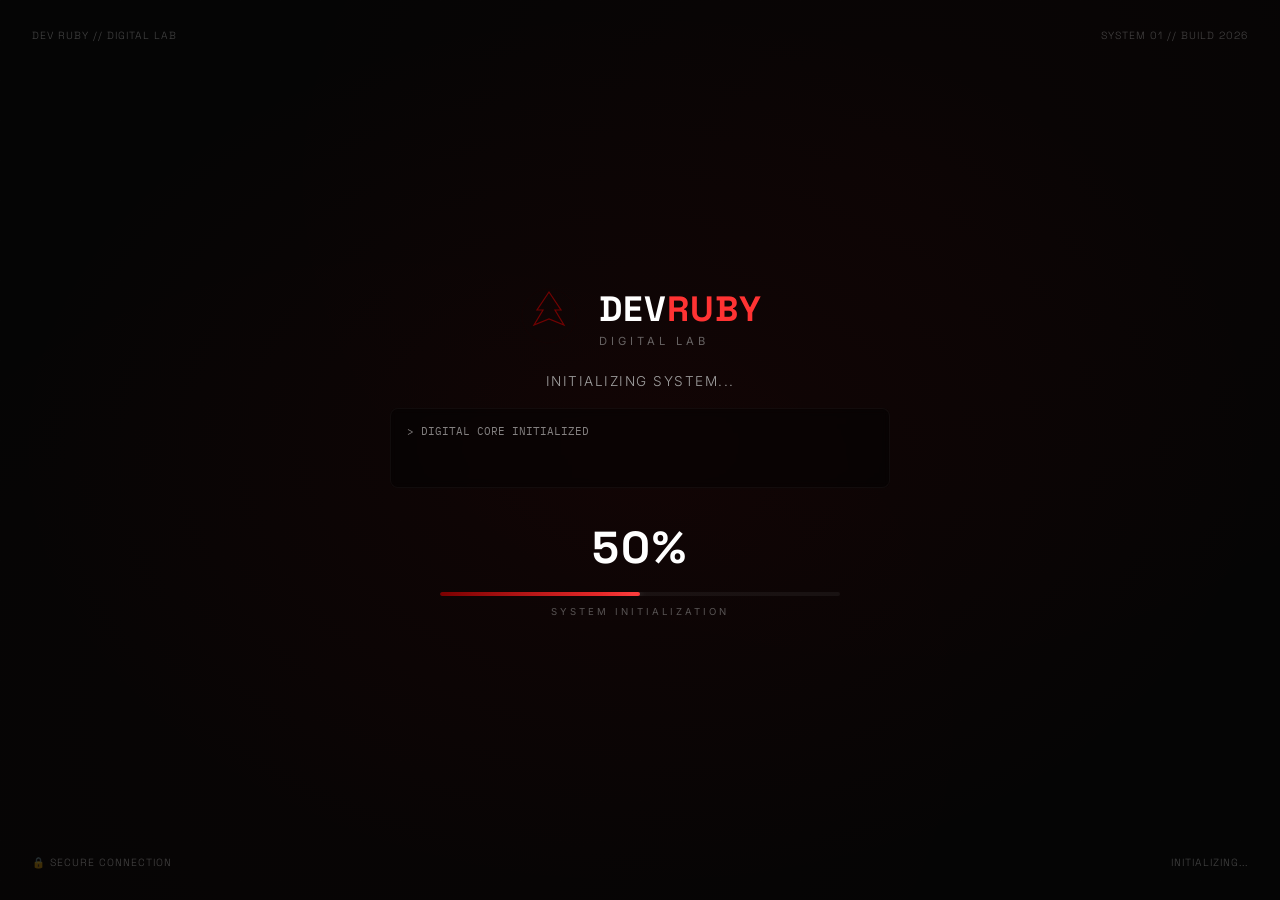
==== commit 779c6028: "atualização de formularios (removendoos da ladding page principal e separando, foi feito apenas o pr" ====
--- a/index.html
+++ b/index.html
@@ -1,25 +1,32 @@
 <!DOCTYPE html>
 <html lang="pt-BR">
+
 <head>
     <meta charset="UTF-8">
     <meta name="viewport" content="width=device-width, initial-scale=1.0">
     <title>DEV RUBY | Soluções digitais sob medida para empresas</title>
-    <meta name="description" content="Criamos sites, sistemas e experiências digitais que transformam ideias em resultados reais para seu negócio.">
+    <meta name="description"
+        content="Criamos sites, sistemas e experiências digitais que transformam ideias em resultados reais para seu negócio.">
     <meta name="keywords" content="desenvolvimento web, sistemas, landing page, e-commerce, dev ruby">
     <meta property="og:title" content="DEV RUBY | Soluções digitais sob medida">
-    <meta property="og:description" content="Criamos sites, sistemas e experiências digitais para empresas que querem crescer.">
+    <meta property="og:description"
+        content="Criamos sites, sistemas e experiências digitais para empresas que querem crescer.">
     <meta property="og:type" content="website">
     <meta property="og:url" content="#">
     <meta property="og:image" content="#">
-    <link rel="icon" href="data:image/svg+xml,<svg xmlns='http://www.w3.org/2000/svg' viewBox='0 0 100 100'><text y='.9em' font-size='90'>🦊</text></svg>">
+    <link rel="icon"
+        href="data:image/svg+xml,<svg xmlns='http://www.w3.org/2000/svg' viewBox='0 0 100 100'><text y='.9em' font-size='90'>🦊</text></svg>">
     <link rel="preconnect" href="https://fonts.googleapis.com">
     <link rel="preconnect" href="https://fonts.gstatic.com" crossorigin>
-    <link href="https://fonts.googleapis.com/css2?family=Inter:wght@300;400;500;600;700;800;900&family=Space+Grotesk:wght@300;400;500;600;700&family=IBM+Plex+Mono:wght@400;500&display=swap" rel="stylesheet">
+    <link
+        href="https://fonts.googleapis.com/css2?family=Inter:wght@300;400;500;600;700;800;900&family=Space+Grotesk:wght@300;400;500;600;700&family=IBM+Plex+Mono:wght@400;500&display=swap"
+        rel="stylesheet">
     <link rel="stylesheet" href="https://cdnjs.cloudflare.com/ajax/libs/font-awesome/6.5.0/css/all.min.css">
     <link rel="stylesheet" href="css/style.css">
     <link rel="stylesheet" href="css/animations.css">
     <link rel="stylesheet" href="css/responsive.css">
 </head>
+
 <body>
 
     <!-- ===== PRELOADER ===== -->
@@ -33,8 +40,9 @@
         <div class="preloader-center">
             <div class="preloader-logo">
                 <svg viewBox="0 0 100 100" class="fox-symbol">
-                    <polygon points="50,10 70,40 60,40 75,65 50,55 25,65 40,40 30,40" fill="none" stroke="#B30000" stroke-width="2"/>
-                    <circle cx="50" cy="50" r="45" fill="none" stroke="rgba(179,0,0,0.15)" stroke-width="0.5"/>
+                    <polygon points="50,10 70,40 60,40 75,65 50,55 25,65 40,40 30,40" fill="none" stroke="#B30000"
+                        stroke-width="2" />
+                    <circle cx="50" cy="50" r="45" fill="none" stroke="rgba(179,0,0,0.15)" stroke-width="0.5" />
                 </svg>
                 <div class="preloader-brand">
                     <span class="logo-fox">DEV</span><span class="logo-ruby">RUBY</span>
@@ -76,8 +84,8 @@
                 <nav class="nav-menu" id="navMenu">
                     <ul>
                         <li><a href="#hero" class="nav-link active">HOME</a></li>
-                        <li><a href="#desafios" class="nav-link">DESAFIOS</a></li>
                         <li><a href="#servicos" class="nav-link">SERVIÇOS</a></li>
+                        <li><a href="#planos" class="nav-link">PLANOS</a></li>
                         <li><a href="#projetos" class="nav-link">PROJETOS</a></li>
                         <li><a href="#contato" class="nav-link">CONTATO</a></li>
                     </ul>
@@ -104,11 +112,12 @@
                         <span class="hero-highlight">PRESENÇA DIGITAL</span> À ALTURA.
                     </h1>
                     <p class="hero-desc">
-                        Criamos sites, sistemas e soluções digitais sob medida para empresas que querem vender mais, automatizar processos e profissionalizar sua presença online.
+                        Você imagina. A Dev Ruby transforma em solução. Do seu primeiro site ao sistema completo do seu
+                        negócio.
                     </p>
                     <div class="hero-buttons">
-                        <a href="#contato" class="btn btn-primary">
-                            QUERO CRIAR MEU PROJETO <i class="fas fa-arrow-right"></i>
+                        <a href="#planos" class="btn btn-primary">
+                            VER PLANOS <i class="fas fa-arrow-right"></i>
                         </a>
                         <a href="#projetos" class="btn btn-secondary">
                             VER PROJETOS
@@ -156,7 +165,8 @@
             <div class="container">
                 <div class="section-label">// DESAFIOS</div>
                 <h2 class="section-title">QUAL É O DESAFIO<br>DO SEU NEGÓCIO?</h2>
-                <p class="section-sub">Identificamos os problemas mais comuns e criamos soluções digitais para resolvê-los.</p>
+                <p class="section-sub">Identificamos os problemas mais comuns e criamos soluções digitais para
+                    resolvê-los.</p>
                 <div class="desafios-grid">
                     <div class="desafio-card">
                         <div class="desafio-icon"><i class="fas fa-globe-americas"></i></div>
@@ -192,7 +202,7 @@
                 <div class="desafios-cta">
                     <p>NÃO SABE QUAL SOLUÇÃO PRECISA?</p>
                     <span>Sem problema. Explique sua ideia e podemos ajudar a encontrar o melhor caminho.</span>
-                    <a href="#contato" class="btn btn-primary">QUERO EXPLICAR MINHA IDEIA</a>
+                    <a href="#descobrir" class="btn btn-primary">QUERO EXPLICAR MINHA IDEIA</a>
                 </div>
             </div>
         </section>
@@ -304,7 +314,7 @@
                 <div class="servicos-cta">
                     <p>NÃO ENCONTROU O QUE PRECISA?</p>
                     <span>Podemos desenvolver uma solução personalizada para sua necessidade.</span>
-                    <a href="#contato" class="btn btn-primary">FALAR SOBRE MEU PROJETO</a>
+                    <a href="#planos" class="btn btn-primary">VER PLANOS</a>
                 </div>
             </div>
         </section>
@@ -401,6 +411,250 @@
             </div>
         </section>
 
+        <!-- ===== PLANOS ===== -->
+<section id="planos" class="planos section">
+    <div class="container">
+        <div class="section-label">// PLANOS & SOLUÇÕES</div>
+        <h2 class="section-title">DO PRIMEIRO SITE AO<br>SISTEMA COMPLETO DO SEU NEGÓCIO.</h2>
+        <p class="section-sub">Escolha o nível de solução que melhor combina com o momento do seu negócio — e evolua conforme crescer.</p>
+
+        <div class="pt-grid" id="ptGrid">
+
+            <!-- ========== START ========== -->
+            <article class="pt-plan" data-plano="start">
+                <header class="pt-head">
+                    <div class="pt-name">START</div>
+                    <div class="pt-price"><span class="pt-cur">R$</span><span class="pt-val">197</span></div>
+                    <div class="pt-tag">Para começar</div>
+                </header>
+
+                <div class="pt-benefits-wrap">
+                    <div class="pt-benefits">
+                        <ul>
+                            <li><i class="fas fa-check"></i> Landing Pages</li>
+                            <li><i class="fas fa-check"></i> Sites profissionais</li>
+                            <li><i class="fas fa-check"></i> Portfólios</li>
+                            <li><i class="fas fa-check"></i> Páginas de serviços</li>
+                            <li><i class="fas fa-check"></i> Divulgação de negócio</li>
+                            <li><i class="fas fa-check"></i> Design personalizado</li>
+                            <li><i class="fas fa-check"></i> Responsividade</li>
+                            <li><i class="fas fa-check"></i> WhatsApp</li>
+                            <li><i class="fas fa-check"></i> Formulários básicos</li>
+                            <li><i class="fas fa-check"></i> SEO básico</li>
+                            <li><i class="fas fa-check"></i> Interações em JavaScript</li>
+                            <li><i class="fas fa-check"></i> Código-fonte entregue</li>
+                            <li><i class="fas fa-check"></i> Projeto pertence a você</li>
+                        </ul>
+                    </div>
+                </div>
+
+                <footer class="pt-cta">
+                    <a href="formularios/plano-start.html" class="btn plano-cta pt-btn" data-plano="START">COMEÇAR MEU PROJETO</a>
+                </footer>
+            </article>
+
+            <!-- ========== BUSINESS ========== -->
+            <article class="pt-plan pt-destaque" data-plano="business">
+                <header class="pt-head">
+                    <div class="pt-badge">⭐ MAIS ESCOLHIDO</div>
+                    <div class="pt-name">BUSINESS</div>
+                    <div class="pt-price"><span class="pt-cur">R$</span><span class="pt-val">397</span></div>
+                    <div class="pt-tag">Ferramenta de negócio</div>
+                </header>
+
+                <div class="pt-benefits-wrap">
+                    <div class="pt-benefits">
+                        <ul>
+                            <li><i class="fas fa-check"></i> Tudo do START</li>
+                            <li><i class="fas fa-check"></i> Sites comerciais</li>
+                            <li><i class="fas fa-check"></i> Catálogos digitais</li>
+                            <li><i class="fas fa-check"></i> Sistemas simples</li>
+                            <li><i class="fas fa-check"></i> Sistema de pedidos</li>
+                            <li><i class="fas fa-check"></i> Formulários avançados</li>
+                            <li><i class="fas fa-check"></i> Dashboards básicos</li>
+                            <li><i class="fas fa-check"></i> APIs e integrações</li>
+                            <li><i class="fas fa-check"></i> Automações</li>
+                            <li><i class="fas fa-check"></i> Banco de dados compatível</li>
+                            <li><i class="fas fa-check"></i> Área administrativa básica</li>
+                            <li><i class="fas fa-check"></i> CRUD</li>
+                            <li><i class="fas fa-check"></i> Calculadoras e simuladores</li>
+                            <li><i class="fas fa-check"></i> SEO</li>
+                            <li><i class="fas fa-check"></i> Código-fonte entregue</li>
+                            <li><i class="fas fa-check"></i> Projeto pertence a você</li>
+                            <li class="pt-li-bonus"><i class="fas fa-gift"></i> 3 reuniões de alinhamento</li>
+                            <li class="pt-li-bonus"><i class="fas fa-gift"></i> 3 rodadas de ajustes</li>
+                            <li class="pt-li-bonus"><i class="fas fa-gift"></i> 2 meses de manutenção bônus</li>
+                        </ul>
+                    </div>
+                </div>
+
+                <footer class="pt-cta">
+                    <a href="#contato" class="btn btn-primary plano-cta pt-btn" data-plano="BUSINESS">QUERO O BUSINESS</a>
+                </footer>
+            </article>
+
+            <!-- ========== PROFISSIONAL ========== -->
+            <article class="pt-plan" data-plano="profissional">
+                <header class="pt-head">
+                    <div class="pt-name">PROFISSIONAL</div>
+                    <div class="pt-price"><span class="pt-cur">R$</span><span class="pt-val">597</span></div>
+                    <div class="pt-tag">Solução completa</div>
+                </header>
+
+                <div class="pt-benefits-wrap">
+                    <div class="pt-benefits">
+                        <ul>
+                            <li><i class="fas fa-check"></i> Tudo do BUSINESS</li>
+                            <li><i class="fas fa-check"></i> Sistemas web</li>
+                            <li><i class="fas fa-check"></i> Plataformas</li>
+                            <li><i class="fas fa-check"></i> Controle de estoque</li>
+                            <li><i class="fas fa-check"></i> Sistema financeiro</li>
+                            <li><i class="fas fa-check"></i> CRM</li>
+                            <li><i class="fas fa-check"></i> Agendamento</li>
+                            <li><i class="fas fa-check"></i> Dashboards completos</li>
+                            <li><i class="fas fa-check"></i> Área administrativa</li>
+                            <li><i class="fas fa-check"></i> Área do cliente</li>
+                            <li><i class="fas fa-check"></i> Login e cadastro</li>
+                            <li><i class="fas fa-check"></i> Banco de dados</li>
+                            <li><i class="fas fa-check"></i> Relatórios</li>
+                            <li><i class="fas fa-check"></i> CRUD completo</li>
+                            <li><i class="fas fa-check"></i> Automações</li>
+                            <li><i class="fas fa-check"></i> Funções personalizadas</li>
+                            <li><i class="fas fa-check"></i> Interface personalizada</li>
+                            <li><i class="fas fa-check"></i> SEO avançado</li>
+                            <li class="pt-li-bonus"><i class="fas fa-gift"></i> 4 reuniões de alinhamento</li>
+                            <li class="pt-li-bonus"><i class="fas fa-gift"></i> 4 rodadas de ajustes</li>
+                            <li class="pt-li-bonus"><i class="fas fa-gift"></i> 3 meses de manutenção bônus</li>
+                        </ul>
+                    </div>
+                </div>
+
+                <footer class="pt-cta">
+                    <a href="#contato" class="btn plano-cta pt-btn" data-plano="PROFISSIONAL">QUERO UMA SOLUÇÃO COMPLETA</a>
+                </footer>
+            </article>
+
+            <!-- ========== SOB MEDIDA ========== -->
+            <article class="pt-plan pt-custom" data-plano="sobmedida">
+                <header class="pt-head">
+                    <div class="pt-name">SOB MEDIDA</div>
+                    <div class="pt-price pt-price-custom">ENTRE EM CONTATO</div>
+                    <div class="pt-tag">Projeto exclusivo</div>
+                </header>
+
+                <div class="pt-benefits-wrap">
+                    <div class="pt-benefits">
+                        <ul>
+                            <li><i class="fas fa-check"></i> Tudo do PROFISSIONAL</li>
+                            <li><i class="fas fa-check"></i> Sistemas complexos</li>
+                            <li><i class="fas fa-check"></i> Plataformas sob medida</li>
+                            <li><i class="fas fa-check"></i> Dashboards exclusivos</li>
+                            <li><i class="fas fa-check"></i> Sistemas de pedidos</li>
+                            <li><i class="fas fa-check"></i> CRM personalizado</li>
+                            <li><i class="fas fa-check"></i> Controle de estoque</li>
+                            <li><i class="fas fa-check"></i> Sistema financeiro</li>
+                            <li><i class="fas fa-check"></i> Integrações avançadas</li>
+                            <li><i class="fas fa-check"></i> Automações exclusivas</li>
+                            <li><i class="fas fa-check"></i> Banco de dados completo</li>
+                            <li><i class="fas fa-check"></i> Área administrativa</li>
+                            <li><i class="fas fa-check"></i> Área do cliente</li>
+                            <li><i class="fas fa-check"></i> Funcionalidades exclusivas</li>
+                            <li><i class="fas fa-check"></i> Interface totalmente personalizada</li>
+                            <li><i class="fas fa-check"></i> Reuniões e ajustes sob medida</li>
+                        </ul>
+                    </div>
+                </div>
+
+                <footer class="pt-cta">
+                    <a href="#contato" class="btn plano-cta pt-btn" data-plano="SOB MEDIDA">FALAR SOBRE MEU PROJETO</a>
+                </footer>
+            </article>
+
+        </div>
+    </div>
+</section>
+
+        <!-- ===== MANUTENÇÃO ===== -->
+        <section id="manutencao" class="manutencao section">
+            <div class="container">
+                <div class="manutencao-grid">
+                    <div class="manutencao-text fade-up">
+                        <div class="section-label">// MANUTENÇÃO</div>
+                        <h2 class="section-title">SEU PROJETO É SEU.<br>A MANUTENÇÃO É OPCIONAL.</h2>
+                        <p class="manutencao-intro">Depois da entrega, você decide se quer continuar contando com a Dev
+                            Ruby para manutenção técnica e pequenos ajustes.</p>
+                        <ul class="manutencao-list">
+                            <li><i class="fas fa-check"></i> Correções técnicas</li>
+                            <li><i class="fas fa-check"></i> Pequenas alterações de textos</li>
+                            <li><i class="fas fa-check"></i> Troca de imagens</li>
+                            <li><i class="fas fa-check"></i> Alteração de telefone/endereço</li>
+                            <li><i class="fas fa-check"></i> Pequenos ajustes</li>
+                            <li><i class="fas fa-check"></i> Suporte</li>
+                            <li><i class="fas fa-check"></i> Manutenção técnica</li>
+                        </ul>
+                        <div class="manutencao-note">
+                            <i class="fas fa-exclamation-triangle"></i>
+                            <p>Novas funcionalidades, novos módulos, sistemas, grandes alterações ou mudanças de escopo
+                                são cobrados separadamente.</p>
+                        </div>
+                    </div>
+                    <aside class="manutencao-card fade-up">
+                        <div class="manutencao-card-header">
+                            <span class="manutencao-label">PLANO OPCIONAL</span>
+                            <h3>MANUTENÇÃO</h3>
+                        </div>
+                        <div class="manutencao-price">
+                            <span class="plano-currency">R$</span>
+                            <span class="plano-value">29</span>
+                            <span class="plano-cents">,99</span>
+                            <span class="plano-period">/mês</span>
+                        </div>
+                        <p class="manutencao-card-desc">Sem fidelidade. Cancele quando quiser.</p>
+                        <a href="#contato" class="btn btn-primary plano-cta" data-plano="MANUTENÇÃO">Quero saber
+                            mais</a>
+                    </aside>
+                </div>
+            </div>
+        </section>
+
+        <!-- ===== DESCOBRIR ===== -->
+        <section id="descobrir" class="descobrir section">
+            <div class="container">
+                <div class="section-label">// DIAGNÓSTICO</div>
+                <h2 class="section-title">NÃO SABE QUAL SOLUÇÃO<br>SEU NEGÓCIO PRECISA?</h2>
+                <p class="section-sub">Você não precisa entender de tecnologia para começar. Conte o que você precisa
+                    resolver e a Dev Ruby ajuda a encontrar o melhor caminho.</p>
+
+                <div class="descobrir-options" id="descobrirOptions">
+                    <button type="button" class="descobrir-btn" data-value="Apresentar minha empresa"><i
+                            class="fas fa-globe"></i> Quero apresentar minha empresa</button>
+                    <button type="button" class="descobrir-btn" data-value="Receber pedidos"><i
+                            class="fas fa-mobile-alt"></i> Quero receber pedidos</button>
+                    <button type="button" class="descobrir-btn" data-value="Gerar contatos pelo WhatsApp"><i
+                            class="fas fa-comments"></i> Quero gerar contatos pelo WhatsApp</button>
+                    <button type="button" class="descobrir-btn" data-value="Controlar meu estoque"><i
+                            class="fas fa-box"></i> Quero controlar meu estoque</button>
+                    <button type="button" class="descobrir-btn" data-value="Organizar meus clientes"><i
+                            class="fas fa-users"></i> Quero organizar meus clientes</button>
+                    <button type="button" class="descobrir-btn" data-value="Acompanhar meus dados"><i
+                            class="fas fa-chart-bar"></i> Quero acompanhar meus dados</button>
+                    <button type="button" class="descobrir-btn" data-value="Automatizar processos"><i
+                            class="fas fa-cogs"></i> Quero automatizar processos</button>
+                    <button type="button" class="descobrir-btn" data-value="Criar um sistema próprio"><i
+                            class="fas fa-laptop-code"></i> Quero criar um sistema próprio</button>
+                    <button type="button" class="descobrir-btn" data-value="Ainda não sei"><i
+                            class="fas fa-question-circle"></i> Ainda não sei</button>
+                </div>
+
+                <div class="descobrir-cta">
+                    <button type="button" class="btn btn-primary" id="descobrirCta">
+                        Descobrir minha solução <i class="fas fa-arrow-right"></i>
+                    </button>
+                    <p class="descobrir-hint" id="descobrirHint">Selecione uma ou mais opções acima.</p>
+                </div>
+            </div>
+        </section>
+
         <!-- ===== SOBRE ===== -->
         <section id="sobre" class="sobre section">
             <div class="container">
@@ -408,7 +662,9 @@
                 <div class="sobre-grid">
                     <div class="sobre-text">
                         <h2>IDEIAS SÃO O COMEÇO.<br>PROJETOS SÃO O RESULTADO.</h2>
-                        <p>Sou desenvolvedor apaixonado por tecnologia e criação de soluções digitais. Utilizo meus conhecimentos para transformar ideias em websites, sistemas, dashboards e experiências digitais.</p>
+                        <p>Sou desenvolvedor apaixonado por tecnologia e criação de soluções digitais. Utilizo meus
+                            conhecimentos para transformar ideias em websites, sistemas, dashboards e experiências
+                            digitais.</p>
                         <div class="sobre-code-tag">// DEV_RUBY_DEV</div>
                     </div>
                     <div class="sobre-code">
@@ -454,7 +710,8 @@
                 <div class="projetos-toolbar">
                     <div class="busca">
                         <i class="fas fa-search"></i>
-                        <input type="text" id="buscaInput" placeholder="Pesquisar projetos..." aria-label="Pesquisar projetos">
+                        <input type="text" id="buscaInput" placeholder="Pesquisar projetos..."
+                            aria-label="Pesquisar projetos">
                     </div>
                 </div>
                 <div class="projetos-grid" id="projetosGrid"></div>
@@ -470,7 +727,7 @@
                     <p>Você não precisa chegar com tudo planejado.</p>
                     <p>Se você sabe que precisa melhorar sua empresa digitalmente, já é suficiente para começar.</p>
                     <p>Explique sua necessidade e nós ajudamos a transformar sua ideia em uma solução.</p>
-                    <a href="#contato" class="btn btn-primary">QUERO CONVERSAR SOBRE MINHA IDEIA</a>
+                    <a href="#descobrir" class="btn btn-primary">QUERO CONVERSAR SOBRE MINHA IDEIA</a>
                 </div>
             </div>
         </section>
@@ -487,7 +744,8 @@
                     <div class="para-quem-card"><i class="fas fa-building"></i> Empresas</div>
                     <div class="para-quem-card"><i class="fas fa-shopping-bag"></i> Negócios que vendem online</div>
                     <div class="para-quem-card"><i class="fas fa-robot"></i> Empresas que querem automatizar</div>
-                    <div class="para-quem-card"><i class="fas fa-database"></i> Negócios que precisam organizar dados</div>
+                    <div class="para-quem-card"><i class="fas fa-database"></i> Negócios que precisam organizar dados
+                    </div>
                     <div class="para-quem-card"><i class="fas fa-lightbulb"></i> Pessoas com uma ideia de projeto</div>
                 </div>
                 <p class="para-quem-footer">Se existe uma necessidade, podemos estudar uma solução.</p>
@@ -501,28 +759,53 @@
                 <h2 class="section-title">PERGUNTAS FREQUENTES</h2>
                 <div class="faq-list">
                     <div class="faq-item">
-                        <button class="faq-pergunta">Preciso entender de programação? <i class="fas fa-chevron-down"></i></button>
+                        <button class="faq-pergunta">Preciso entender de programação? <i
+                                class="fas fa-chevron-down"></i></button>
                         <div class="faq-resposta">Não. Você explica sua necessidade e cuidamos da parte técnica.</div>
                     </div>
                     <div class="faq-item">
-                        <button class="faq-pergunta">Vocês fazem projetos personalizados? <i class="fas fa-chevron-down"></i></button>
-                        <div class="faq-resposta">Sim. Cada projeto pode ser desenvolvido de acordo com a necessidade do negócio.</div>
+                        <button class="faq-pergunta">Os planos têm limite de páginas? <i
+                                class="fas fa-chevron-down"></i></button>
+                        <div class="faq-resposta">Não. O valor está relacionado ao nível da solução e à complexidade do
+                            projeto — não à quantidade de páginas. Assim, podemos entregar o que o seu negócio realmente
+                            precisa.</div>
                     </div>
                     <div class="faq-item">
-                        <button class="faq-pergunta">Vocês fazem sistemas além de sites? <i class="fas fa-chevron-down"></i></button>
-                        <div class="faq-resposta">Sim. Trabalhamos com sistemas web, dashboards, CRMs, sistemas financeiros, agendamento, automações e outras soluções digitais.</div>
+                        <button class="faq-pergunta">Posso começar com o START e evoluir depois? <i
+                                class="fas fa-chevron-down"></i></button>
+                        <div class="faq-resposta">Sim! Essa é exatamente a proposta da Dev Ruby. Você começa com o que
+                            precisa hoje e evolui conforme o negócio cresce.</div>
                     </div>
                     <div class="faq-item">
-                        <button class="faq-pergunta">Os projetos funcionam no celular? <i class="fas fa-chevron-down"></i></button>
-                        <div class="faq-resposta">Sim. Os projetos são desenvolvidos pensando em diferentes tamanhos de tela.</div>
+                        <button class="faq-pergunta">O projeto pertence a mim? <i
+                                class="fas fa-chevron-down"></i></button>
+                        <div class="faq-resposta">Sim. O código-fonte é entregue e o projeto é 100% seu, em qualquer
+                            plano.</div>
                     </div>
                     <div class="faq-item">
-                        <button class="faq-pergunta">Como faço para solicitar um orçamento? <i class="fas fa-chevron-down"></i></button>
-                        <div class="faq-resposta">Preencha o briefing com as informações do seu projeto. Depois podemos entender melhor sua necessidade e conversar sobre a solução.</div>
+                        <button class="faq-pergunta">A manutenção é obrigatória? <i
+                                class="fas fa-chevron-down"></i></button>
+                        <div class="faq-resposta">Não. A manutenção mensal é opcional. Você só contrata se quiser
+                            continuar contando com suporte técnico e pequenos ajustes após a entrega.</div>
                     </div>
                     <div class="faq-item">
-                        <button class="faq-pergunta">Não sei exatamente quanto investir. Posso entrar em contato mesmo assim? <i class="fas fa-chevron-down"></i></button>
-                        <div class="faq-resposta">Sim. O briefing possui uma opção para quem ainda não sabe definir o investimento.</div>
+                        <button class="faq-pergunta">Como funciona o pagamento? <i
+                                class="fas fa-chevron-down"></i></button>
+                        <div class="faq-resposta">Os valores apresentados representam o ponto de partida da categoria.
+                            Após entender seu projeto, enviamos uma proposta personalizada com condições de pagamento.
+                        </div>
+                    </div>
+                    <div class="faq-item">
+                        <button class="faq-pergunta">Vocês fazem sistemas além de sites? <i
+                                class="fas fa-chevron-down"></i></button>
+                        <div class="faq-resposta">Sim. Trabalhamos com sistemas web, dashboards, CRMs, sistemas
+                            financeiros, agendamento, automações e outras soluções digitais.</div>
+                    </div>
+                    <div class="faq-item">
+                        <button class="faq-pergunta">Como faço para solicitar um orçamento? <i
+                                class="fas fa-chevron-down"></i></button>
+                        <div class="faq-resposta">Preencha o briefing com as informações do seu projeto. Depois podemos
+                            entender melhor sua necessidade e conversar sobre a solução.</div>
                     </div>
                 </div>
             </div>
@@ -534,7 +817,8 @@
                 <div class="cta-final-content">
                     <div class="section-label">// VAMOS COMEÇAR</div>
                     <h2 class="section-title">VAMOS TIRAR SEU PROJETO<br>DO PAPEL?</h2>
-                    <p>Conte um pouco sobre o que você precisa. Quanto mais informações você fornecer, melhor conseguiremos entender seu projeto.</p>
+                    <p>Conte um pouco sobre o que você precisa. Quanto mais informações você fornecer, melhor
+                        conseguiremos entender seu projeto.</p>
                     <a href="#contato" class="btn btn-primary"><i class="fas fa-rocket"></i> QUERO CRIAR MEU PROJETO</a>
                 </div>
             </div>
@@ -587,7 +871,8 @@
             <div class="container">
                 <div class="section-label">// BRIEFING</div>
                 <h2 class="section-title">VAMOS TRANSFORMAR SUA IDEIA<br>EM REALIDADE?</h2>
-                <p class="section-sub">Responda algumas perguntas sobre seu projeto. Suas informações nos ajudam a entender sua necessidade antes de iniciarmos a conversa.</p>
+                <p class="section-sub">Responda algumas perguntas sobre seu projeto. Suas informações nos ajudam a
+                    entender sua necessidade antes de iniciarmos a conversa.</p>
 
                 <div class="briefing-container" id="briefingContainer">
                     <!-- Barra de progresso -->
@@ -641,25 +926,40 @@
                             <h3>Que tipo de projeto você está procurando?</h3>
                             <p class="step-desc">Selecione uma ou mais opções</p>
                             <div class="options-grid" id="tipoProjeto">
-                                <label class="option-card" data-value="Landing Page"><i class="fas fa-rocket"></i> Landing Page <input type="checkbox" name="tipo" value="Landing Page" hidden></label>
-                                <label class="option-card" data-value="Website Institucional"><i class="fas fa-building"></i> Site Institucional <input type="checkbox" name="tipo" value="Website Institucional" hidden></label>
-                                <label class="option-card" data-value="Loja Virtual / E-commerce"><i class="fas fa-shopping-cart"></i> Loja Virtual <input type="checkbox" name="tipo" value="Loja Virtual / E-commerce" hidden></label>
-                                <label class="option-card" data-value="Sistema Web"><i class="fas fa-code"></i> Sistema Web <input type="checkbox" name="tipo" value="Sistema Web" hidden></label>
-                                <label class="option-card" data-value="Dashboard"><i class="fas fa-chart-pie"></i> Dashboard <input type="checkbox" name="tipo" value="Dashboard" hidden></label>
-                                <label class="option-card" data-value="CRM"><i class="fas fa-users"></i> CRM <input type="checkbox" name="tipo" value="CRM" hidden></label>
-                                <label class="option-card" data-value="Sistema de Gestão"><i class="fas fa-cubes"></i> Sistema de Gestão <input type="checkbox" name="tipo" value="Sistema de Gestão" hidden></label>
-                                <label class="option-card" data-value="Sistema de Agendamento"><i class="fas fa-calendar-check"></i> Agendamento <input type="checkbox" name="tipo" value="Sistema de Agendamento" hidden></label>
-                                <label class="option-card" data-value="Sistema Financeiro"><i class="fas fa-coins"></i> Sistema Financeiro <input type="checkbox" name="tipo" value="Sistema Financeiro" hidden></label>
-                                <label class="option-card" data-value="Catálogo Digital"><i class="fas fa-images"></i> Catálogo Digital <input type="checkbox" name="tipo" value="Catálogo Digital" hidden></label>
-                                <label class="option-card" data-value="Sistema para Restaurante"><i class="fas fa-utensils"></i> Sistema Restaurante <input type="checkbox" name="tipo" value="Sistema para Restaurante" hidden></label>
-                                <label class="option-card" data-value="Sistema para Adega/Delivery"><i class="fas fa-wine-glass-alt"></i> Sistema Adega <input type="checkbox" name="tipo" value="Sistema para Adega/Delivery" hidden></label>
-                                <label class="option-card" data-value="Aplicativo"><i class="fas fa-mobile-alt"></i> Aplicativo <input type="checkbox" name="tipo" value="Aplicativo" hidden></label>
-                                <label class="option-card" data-value="Sistema com Inteligência Artificial"><i class="fas fa-brain"></i> Sistema com IA <input type="checkbox" name="tipo" value="Sistema com Inteligência Artificial" hidden></label>
-                                <label class="option-card" data-value="Outro"><i class="fas fa-cogs"></i> Outro <input type="checkbox" name="tipo" value="Outro" hidden></label>
-                            </div>
-                            <div class="form-group">
-                                <label for="outroProjeto">Se outro, especifique</label>
-                                <input type="text" id="outroProjeto" name="outroProjeto" placeholder="Descreva o que você precisa...">
+                                <label class="option-card" data-value="Landing Page"><i class="fas fa-rocket"></i>
+                                    Landing Page <input type="checkbox" name="tipo" value="Landing Page" hidden></label>
+                                <label class="option-card" data-value="Site Profissional"><i
+                                        class="fas fa-building"></i> Site Profissional <input type="checkbox"
+                                        name="tipo" value="Site Profissional" hidden></label>
+                                <label class="option-card" data-value="Site Comercial"><i class="fas fa-store"></i> Site
+                                    Comercial <input type="checkbox" name="tipo" value="Site Comercial" hidden></label>
+                                <label class="option-card" data-value="Catálogo Digital"><i class="fas fa-images"></i>
+                                    Catálogo <input type="checkbox" name="tipo" value="Catálogo Digital" hidden></label>
+                                <label class="option-card" data-value="Sistema Web"><i class="fas fa-code"></i> Sistema
+                                    <input type="checkbox" name="tipo" value="Sistema Web" hidden></label>
+                                <label class="option-card" data-value="Dashboard"><i class="fas fa-chart-pie"></i>
+                                    Dashboard <input type="checkbox" name="tipo" value="Dashboard" hidden></label>
+                                <label class="option-card" data-value="CRM"><i class="fas fa-users"></i> CRM <input
+                                        type="checkbox" name="tipo" value="CRM" hidden></label>
+                                <label class="option-card" data-value="Sistema de Pedidos"><i
+                                        class="fas fa-shopping-cart"></i> Sistema de Pedidos <input type="checkbox"
+                                        name="tipo" value="Sistema de Pedidos" hidden></label>
+                                <label class="option-card" data-value="Controle de Estoque"><i class="fas fa-boxes"></i>
+                                    Estoque <input type="checkbox" name="tipo" value="Controle de Estoque"
+                                        hidden></label>
+                                <label class="option-card" data-value="Sistema Financeiro"><i class="fas fa-coins"></i>
+                                    Sistema Financeiro <input type="checkbox" name="tipo" value="Sistema Financeiro"
+                                        hidden></label>
+                                <label class="option-card" data-value="Automação"><i class="fas fa-robot"></i> Automação
+                                    <input type="checkbox" name="tipo" value="Automação" hidden></label>
+                                <label class="option-card" data-value="Plataforma"><i class="fas fa-layer-group"></i>
+                                    Plataforma <input type="checkbox" name="tipo" value="Plataforma" hidden></label>
+                                <label class="option-card" data-value="Projeto Personalizado"><i
+                                        class="fas fa-cogs"></i> Projeto Personalizado <input type="checkbox"
+                                        name="tipo" value="Projeto Personalizado" hidden></label>
+                                <label class="option-card" data-value="Ainda não sei"><i
+                                        class="fas fa-question-circle"></i> Ainda não sei <input type="checkbox"
+                                        name="tipo" value="Ainda não sei" hidden></label>
                             </div>
                         </div>
 
@@ -667,14 +967,17 @@
                         <div class="form-step" data-step="3">
                             <h3>Conte um pouco sobre o seu projeto</h3>
                             <div class="form-group">
-                                <label for="descricao">O que você gostaria que fosse desenvolvido?</label>
-                                <textarea id="descricao" name="descricao" rows="3" placeholder="Explique brevemente sua ideia, negócio ou projeto..."></textarea>
+                                <label for="descricao">O que você precisa resolver?</label>
+                                <textarea id="descricao" name="descricao" rows="4"
+                                    placeholder="Descreva o problema ou necessidade que você quer resolver com esse projeto..."></textarea>
                             </div>
                             <div class="form-group">
                                 <label>Você já possui um site ou sistema atualmente?</label>
                                 <div class="radio-group">
-                                    <label class="radio-label"><input type="radio" name="possuiSite" value="Sim"> Sim</label>
-                                    <label class="radio-label"><input type="radio" name="possuiSite" value="Não"> Não</label>
+                                    <label class="radio-label"><input type="radio" name="possuiSite" value="Sim">
+                                        Sim</label>
+                                    <label class="radio-label"><input type="radio" name="possuiSite" value="Não">
+                                        Não</label>
                                 </div>
                             </div>
                             <div class="form-group conditional" id="siteAtualGroup" style="display:none;">
@@ -687,21 +990,43 @@
                         <div class="form-step" data-step="4">
                             <h3>Qual é o principal objetivo do projeto?</h3>
                             <div class="options-grid" id="objetivoProjeto">
-                                <label class="option-card" data-value="Aumentar vendas"><i class="fas fa-chart-line"></i> Aumentar vendas <input type="checkbox" name="objetivo" value="Aumentar vendas" hidden></label>
-                                <label class="option-card" data-value="Divulgar minha empresa"><i class="fas fa-bullhorn"></i> Divulgar empresa <input type="checkbox" name="objetivo" value="Divulgar minha empresa" hidden></label>
-                                <label class="option-card" data-value="Conseguir mais clientes"><i class="fas fa-user-plus"></i> Mais clientes <input type="checkbox" name="objetivo" value="Conseguir mais clientes" hidden></label>
-                                <label class="option-card" data-value="Criar presença profissional"><i class="fas fa-globe-americas"></i> Presença profissional <input type="checkbox" name="objetivo" value="Criar presença profissional na internet" hidden></label>
-                                <label class="option-card" data-value="Automatizar processos"><i class="fas fa-robot"></i> Automatizar <input type="checkbox" name="objetivo" value="Automatizar processos" hidden></label>
-                                <label class="option-card" data-value="Organizar informações"><i class="fas fa-database"></i> Organizar <input type="checkbox" name="objetivo" value="Organizar informações" hidden></label>
-                                <label class="option-card" data-value="Melhorar sistema existente"><i class="fas fa-sync-alt"></i> Melhorar sistema <input type="checkbox" name="objetivo" value="Melhorar um sistema existente" hidden></label>
-                                <label class="option-card" data-value="Criar uma plataforma para clientes"><i class="fas fa-users-cog"></i> Plataforma clientes <input type="checkbox" name="objetivo" value="Criar uma plataforma para clientes" hidden></label>
-                                <label class="option-card" data-value="Criar um produto digital"><i class="fas fa-gem"></i> Produto digital <input type="checkbox" name="objetivo" value="Criar um produto digital" hidden></label>
-                                <label class="option-card" data-value="Criar uma loja online"><i class="fas fa-store"></i> Loja online <input type="checkbox" name="objetivo" value="Criar uma loja online" hidden></label>
-                                <label class="option-card" data-value="Outro"><i class="fas fa-cogs"></i> Outro <input type="checkbox" name="objetivo" value="Outro" hidden></label>
+                                <label class="option-card" data-value="Aumentar vendas"><i
+                                        class="fas fa-chart-line"></i> Aumentar vendas <input type="checkbox"
+                                        name="objetivo" value="Aumentar vendas" hidden></label>
+                                <label class="option-card" data-value="Divulgar minha empresa"><i
+                                        class="fas fa-bullhorn"></i> Divulgar empresa <input type="checkbox"
+                                        name="objetivo" value="Divulgar minha empresa" hidden></label>
+                                <label class="option-card" data-value="Conseguir mais clientes"><i
+                                        class="fas fa-user-plus"></i> Mais clientes <input type="checkbox"
+                                        name="objetivo" value="Conseguir mais clientes" hidden></label>
+                                <label class="option-card" data-value="Criar presença profissional"><i
+                                        class="fas fa-globe-americas"></i> Presença profissional <input type="checkbox"
+                                        name="objetivo" value="Criar presença profissional na internet" hidden></label>
+                                <label class="option-card" data-value="Automatizar processos"><i
+                                        class="fas fa-robot"></i> Automatizar <input type="checkbox" name="objetivo"
+                                        value="Automatizar processos" hidden></label>
+                                <label class="option-card" data-value="Organizar informações"><i
+                                        class="fas fa-database"></i> Organizar <input type="checkbox" name="objetivo"
+                                        value="Organizar informações" hidden></label>
+                                <label class="option-card" data-value="Melhorar sistema existente"><i
+                                        class="fas fa-sync-alt"></i> Melhorar sistema <input type="checkbox"
+                                        name="objetivo" value="Melhorar um sistema existente" hidden></label>
+                                <label class="option-card" data-value="Criar uma plataforma para clientes"><i
+                                        class="fas fa-users-cog"></i> Plataforma clientes <input type="checkbox"
+                                        name="objetivo" value="Criar uma plataforma para clientes" hidden></label>
+                                <label class="option-card" data-value="Criar um produto digital"><i
+                                        class="fas fa-gem"></i> Produto digital <input type="checkbox" name="objetivo"
+                                        value="Criar um produto digital" hidden></label>
+                                <label class="option-card" data-value="Criar uma loja online"><i
+                                        class="fas fa-store"></i> Loja online <input type="checkbox" name="objetivo"
+                                        value="Criar uma loja online" hidden></label>
+                                <label class="option-card" data-value="Outro"><i class="fas fa-cogs"></i> Outro <input
+                                        type="checkbox" name="objetivo" value="Outro" hidden></label>
                             </div>
                             <div class="form-group">
                                 <label for="outroObjetivo">Se outro, especifique</label>
-                                <input type="text" id="outroObjetivo" name="outroObjetivo" placeholder="Descreva o objetivo...">
+                                <input type="text" id="outroObjetivo" name="outroObjetivo"
+                                    placeholder="Descreva o objetivo...">
                             </div>
                         </div>
 
@@ -709,32 +1034,55 @@
                         <div class="form-step" data-step="5">
                             <h3>O que você gostaria que o projeto tivesse?</h3>
                             <div class="options-grid funcionalidades-grid" id="funcionalidades">
-                                <label class="option-card" data-value="Login e cadastro de usuários"><i class="fas fa-user-lock"></i> Login <input type="checkbox" name="funcionalidades" value="Login e cadastro de usuários" hidden></label>
-                                <label class="option-card" data-value="Área do cliente"><i class="fas fa-user-circle"></i> Área cliente <input type="checkbox" name="funcionalidades" value="Área do cliente" hidden></label>
-                                <label class="option-card" data-value="Área administrativa"><i class="fas fa-user-cog"></i> Área admin <input type="checkbox" name="funcionalidades" value="Área administrativa" hidden></label>
-                                <label class="option-card" data-value="Dashboard"><i class="fas fa-chart-pie"></i> Dashboard <input type="checkbox" name="funcionalidades" value="Dashboard" hidden></label>
-                                <label class="option-card" data-value="Pagamentos online"><i class="fas fa-credit-card"></i> Pagamentos <input type="checkbox" name="funcionalidades" value="Pagamentos online" hidden></label>
-                                <label class="option-card" data-value="Carrinho de compras"><i class="fas fa-shopping-cart"></i> Carrinho <input type="checkbox" name="funcionalidades" value="Carrinho de compras" hidden></label>
-                                <label class="option-card" data-value="Controle de pedidos"><i class="fas fa-boxes"></i> Pedidos <input type="checkbox" name="funcionalidades" value="Controle de pedidos" hidden></label>
-                                <label class="option-card" data-value="Responsividade para celular"><i class="fas fa-mobile-alt"></i> Responsivo <input type="checkbox" name="funcionalidades" value="Responsividade para celular" hidden></label>
-                                <label class="option-card" data-value="Busca"><i class="fas fa-search"></i> Busca <input type="checkbox" name="funcionalidades" value="Busca" hidden></label>
-                                <label class="option-card" data-value="Filtros e categorias"><i class="fas fa-filter"></i> Filtros <input type="checkbox" name="funcionalidades" value="Filtros e categorias" hidden></label>
-                                <label class="option-card" data-value="Envio de e-mails"><i class="fas fa-envelope"></i> E-mails <input type="checkbox" name="funcionalidades" value="Envio de e-mails" hidden></label>
-                                <label class="option-card" data-value="Integração com WhatsApp"><i class="fab fa-whatsapp"></i> WhatsApp <input type="checkbox" name="funcionalidades" value="Integração com WhatsApp" hidden></label>
-                                <label class="option-card" data-value="Agendamento"><i class="fas fa-calendar-check"></i> Agendamento <input type="checkbox" name="funcionalidades" value="Agendamento" hidden></label>
-                                <label class="option-card" data-value="Relatórios"><i class="fas fa-file-alt"></i> Relatórios <input type="checkbox" name="funcionalidades" value="Relatórios" hidden></label>
-                                <label class="option-card" data-value="Gráficos"><i class="fas fa-chart-bar"></i> Gráficos <input type="checkbox" name="funcionalidades" value="Gráficos" hidden></label>
-                                <label class="option-card" data-value="Exportação para Excel/PDF"><i class="fas fa-file-export"></i> Exportação <input type="checkbox" name="funcionalidades" value="Exportação para Excel/PDF" hidden></label>
-                                <label class="option-card" data-value="Notificações"><i class="fas fa-bell"></i> Notificações <input type="checkbox" name="funcionalidades" value="Notificações" hidden></label>
-                                <label class="option-card" data-value="Inteligência Artificial"><i class="fas fa-brain"></i> IA <input type="checkbox" name="funcionalidades" value="Inteligência Artificial" hidden></label>
-                                <label class="option-card" data-value="Integração com APIs"><i class="fas fa-plug"></i> APIs <input type="checkbox" name="funcionalidades" value="Integração com APIs" hidden></label>
-                                <label class="option-card" data-value="Banco de dados"><i class="fas fa-database"></i> Banco dados <input type="checkbox" name="funcionalidades" value="Banco de dados" hidden></label>
-                                <label class="option-card" data-value="Sistema de autenticação"><i class="fas fa-shield-alt"></i> Autenticação <input type="checkbox" name="funcionalidades" value="Sistema de autenticação" hidden></label>
-                                <label class="option-card" data-value="Outro"><i class="fas fa-cogs"></i> Outro <input type="checkbox" name="funcionalidades" value="Outro" hidden></label>
+                                <label class="option-card" data-value="WhatsApp"><i class="fab fa-whatsapp"></i>
+                                    WhatsApp <input type="checkbox" name="funcionalidades" value="WhatsApp"
+                                        hidden></label>
+                                <label class="option-card" data-value="Formulários"><i class="fas fa-envelope"></i>
+                                    Formulários <input type="checkbox" name="funcionalidades" value="Formulários"
+                                        hidden></label>
+                                <label class="option-card" data-value="Login"><i class="fas fa-user-lock"></i> Login
+                                    <input type="checkbox" name="funcionalidades" value="Login" hidden></label>
+                                <label class="option-card" data-value="Cadastro de clientes"><i
+                                        class="fas fa-user-plus"></i> Cadastro de clientes <input type="checkbox"
+                                        name="funcionalidades" value="Cadastro de clientes" hidden></label>
+                                <label class="option-card" data-value="Área administrativa"><i
+                                        class="fas fa-user-cog"></i> Área administrativa <input type="checkbox"
+                                        name="funcionalidades" value="Área administrativa" hidden></label>
+                                <label class="option-card" data-value="Área do cliente"><i
+                                        class="fas fa-user-circle"></i> Área do cliente <input type="checkbox"
+                                        name="funcionalidades" value="Área do cliente" hidden></label>
+                                <label class="option-card" data-value="Estoque"><i class="fas fa-boxes"></i> Estoque
+                                    <input type="checkbox" name="funcionalidades" value="Estoque" hidden></label>
+                                <label class="option-card" data-value="Pedidos"><i class="fas fa-shopping-cart"></i>
+                                    Pedidos <input type="checkbox" name="funcionalidades" value="Pedidos"
+                                        hidden></label>
+                                <label class="option-card" data-value="Pagamentos"><i class="fas fa-credit-card"></i>
+                                    Pagamentos <input type="checkbox" name="funcionalidades" value="Pagamentos"
+                                        hidden></label>
+                                <label class="option-card" data-value="Relatórios"><i class="fas fa-file-alt"></i>
+                                    Relatórios <input type="checkbox" name="funcionalidades" value="Relatórios"
+                                        hidden></label>
+                                <label class="option-card" data-value="Dashboard"><i class="fas fa-chart-pie"></i>
+                                    Dashboard <input type="checkbox" name="funcionalidades" value="Dashboard"
+                                        hidden></label>
+                                <label class="option-card" data-value="Automação"><i class="fas fa-robot"></i> Automação
+                                    <input type="checkbox" name="funcionalidades" value="Automação" hidden></label>
+                                <label class="option-card" data-value="Integrações"><i class="fas fa-plug"></i>
+                                    Integrações <input type="checkbox" name="funcionalidades" value="Integrações"
+                                        hidden></label>
+                                <label class="option-card" data-value="API"><i class="fas fa-network-wired"></i> API
+                                    <input type="checkbox" name="funcionalidades" value="API" hidden></label>
+                                <label class="option-card" data-value="Banco de dados"><i class="fas fa-database"></i>
+                                    Banco de dados <input type="checkbox" name="funcionalidades" value="Banco de dados"
+                                        hidden></label>
+                                <label class="option-card" data-value="Ainda não sei"><i
+                                        class="fas fa-question-circle"></i> Ainda não sei <input type="checkbox"
+                                        name="funcionalidades" value="Ainda não sei" hidden></label>
                             </div>
                             <div class="form-group">
                                 <label for="outraFuncionalidade">Existe alguma funcionalidade específica?</label>
-                                <input type="text" id="outraFuncionalidade" name="outraFuncionalidade" placeholder="Descreva...">
+                                <input type="text" id="outraFuncionalidade" name="outraFuncionalidade"
+                                    placeholder="Descreva...">
                             </div>
                         </div>
 
@@ -744,17 +1092,33 @@
                             <div class="form-group">
                                 <label>Qual estilo você prefere?</label>
                                 <div class="options-grid" id="estiloDesign">
-                                    <label class="option-card" data-value="Moderno"><i class="fas fa-star"></i> Moderno <input type="checkbox" name="estilo" value="Moderno" hidden></label>
-                                    <label class="option-card" data-value="Minimalista"><i class="fas fa-circle"></i> Minimalista <input type="checkbox" name="estilo" value="Minimalista" hidden></label>
-                                    <label class="option-card" data-value="Elegante"><i class="fas fa-crown"></i> Elegante <input type="checkbox" name="estilo" value="Elegante" hidden></label>
-                                    <label class="option-card" data-value="Premium"><i class="fas fa-gem"></i> Premium <input type="checkbox" name="estilo" value="Premium" hidden></label>
-                                    <label class="option-card" data-value="Futurista"><i class="fas fa-rocket"></i> Futurista <input type="checkbox" name="estilo" value="Futurista" hidden></label>
-                                    <label class="option-card" data-value="Tecnológico"><i class="fas fa-microchip"></i> Tecnológico <input type="checkbox" name="estilo" value="Tecnológico" hidden></label>
-                                    <label class="option-card" data-value="Corporativo"><i class="fas fa-briefcase"></i> Corporativo <input type="checkbox" name="estilo" value="Corporativo" hidden></label>
-                                    <label class="option-card" data-value="Criativo"><i class="fas fa-palette"></i> Criativo <input type="checkbox" name="estilo" value="Criativo" hidden></label>
-                                    <label class="option-card" data-value="Escuro / Dark"><i class="fas fa-moon"></i> Escuro <input type="checkbox" name="estilo" value="Escuro / Dark" hidden></label>
-                                    <label class="option-card" data-value="Claro / Clean"><i class="fas fa-sun"></i> Claro <input type="checkbox" name="estilo" value="Claro / Clean" hidden></label>
-                                    <label class="option-card" data-value="Não sei, quero que vocês sugiram"><i class="fas fa-question-circle"></i> Sugestão <input type="checkbox" name="estilo" value="Não sei, quero que vocês sugiram" hidden></label>
+                                    <label class="option-card" data-value="Moderno"><i class="fas fa-star"></i> Moderno
+                                        <input type="checkbox" name="estilo" value="Moderno" hidden></label>
+                                    <label class="option-card" data-value="Minimalista"><i class="fas fa-circle"></i>
+                                        Minimalista <input type="checkbox" name="estilo" value="Minimalista"
+                                            hidden></label>
+                                    <label class="option-card" data-value="Elegante"><i class="fas fa-crown"></i>
+                                        Elegante <input type="checkbox" name="estilo" value="Elegante" hidden></label>
+                                    <label class="option-card" data-value="Premium"><i class="fas fa-gem"></i> Premium
+                                        <input type="checkbox" name="estilo" value="Premium" hidden></label>
+                                    <label class="option-card" data-value="Futurista"><i class="fas fa-rocket"></i>
+                                        Futurista <input type="checkbox" name="estilo" value="Futurista" hidden></label>
+                                    <label class="option-card" data-value="Tecnológico"><i class="fas fa-microchip"></i>
+                                        Tecnológico <input type="checkbox" name="estilo" value="Tecnológico"
+                                            hidden></label>
+                                    <label class="option-card" data-value="Corporativo"><i class="fas fa-briefcase"></i>
+                                        Corporativo <input type="checkbox" name="estilo" value="Corporativo"
+                                            hidden></label>
+                                    <label class="option-card" data-value="Criativo"><i class="fas fa-palette"></i>
+                                        Criativo <input type="checkbox" name="estilo" value="Criativo" hidden></label>
+                                    <label class="option-card" data-value="Escuro / Dark"><i class="fas fa-moon"></i>
+                                        Escuro <input type="checkbox" name="estilo" value="Escuro / Dark"
+                                            hidden></label>
+                                    <label class="option-card" data-value="Claro / Clean"><i class="fas fa-sun"></i>
+                                        Claro <input type="checkbox" name="estilo" value="Claro / Clean" hidden></label>
+                                    <label class="option-card" data-value="Não sei, quero sugestão"><i
+                                            class="fas fa-question-circle"></i> Sugestão <input type="checkbox"
+                                            name="estilo" value="Não sei, quero que vocês sugiram" hidden></label>
                                 </div>
                             </div>
                             <div class="form-group">
@@ -764,8 +1128,10 @@
                             <div class="form-group">
                                 <label>Possui logotipo, identidade visual ou cores da marca?</label>
                                 <div class="radio-group">
-                                    <label class="radio-label"><input type="radio" name="possuiIdentidade" value="Sim"> Sim</label>
-                                    <label class="radio-label"><input type="radio" name="possuiIdentidade" value="Não"> Não</label>
+                                    <label class="radio-label"><input type="radio" name="possuiIdentidade" value="Sim">
+                                        Sim</label>
+                                    <label class="radio-label"><input type="radio" name="possuiIdentidade" value="Não">
+                                        Não</label>
                                 </div>
                             </div>
                             <div class="form-group">
@@ -776,45 +1142,47 @@
 
                         <!-- ETAPA 7 -->
                         <div class="form-step" data-step="7">
-                            <h3>Vamos falar sobre o projeto</h3>
+                            <h3>Vamos falar sobre prazos</h3>
                             <div class="form-group">
                                 <label>Quando você gostaria de colocar o projeto no ar?</label>
                                 <div class="options-grid" id="prazo">
-                                    <label class="option-card" data-value="O quanto antes"><i class="fas fa-clock"></i> O quanto antes <input type="checkbox" name="prazo" value="O quanto antes" hidden></label>
-                                    <label class="option-card" data-value="Até 7 dias"><i class="fas fa-calendar-day"></i> Até 7 dias <input type="checkbox" name="prazo" value="Até 7 dias" hidden></label>
-                                    <label class="option-card" data-value="Até 15 dias"><i class="fas fa-calendar-week"></i> Até 15 dias <input type="checkbox" name="prazo" value="Até 15 dias" hidden></label>
-                                    <label class="option-card" data-value="Até 30 dias"><i class="fas fa-calendar-alt"></i> Até 30 dias <input type="checkbox" name="prazo" value="Até 30 dias" hidden></label>
-                                    <label class="option-card" data-value="1 a 2 meses"><i class="fas fa-calendar-plus"></i> 1 a 2 meses <input type="checkbox" name="prazo" value="1 a 2 meses" hidden></label>
-                                    <label class="option-card" data-value="Ainda não tenho prazo"><i class="fas fa-hourglass"></i> Sem prazo <input type="checkbox" name="prazo" value="Ainda não tenho prazo" hidden></label>
+                                    <label class="option-card" data-value="O quanto antes"><i class="fas fa-clock"></i>
+                                        O quanto antes <input type="checkbox" name="prazo" value="O quanto antes"
+                                            hidden></label>
+                                    <label class="option-card" data-value="Até 30 dias"><i
+                                            class="fas fa-calendar-alt"></i> Até 30 dias <input type="checkbox"
+                                            name="prazo" value="Até 30 dias" hidden></label>
+                                    <label class="option-card" data-value="1 a 2 meses"><i
+                                            class="fas fa-calendar-plus"></i> 1 a 2 meses <input type="checkbox"
+                                            name="prazo" value="1 a 2 meses" hidden></label>
+                                    <label class="option-card" data-value="2 a 3 meses"><i
+                                            class="fas fa-calendar-week"></i> 2 a 3 meses <input type="checkbox"
+                                            name="prazo" value="2 a 3 meses" hidden></label>
+                                    <label class="option-card" data-value="Ainda não tenho prazo"><i
+                                            class="fas fa-hourglass"></i> Ainda não tenho prazo <input type="checkbox"
+                                            name="prazo" value="Ainda não tenho prazo" hidden></label>
                                 </div>
                             </div>
                             <div class="form-group">
                                 <label>Você já possui domínio?</label>
                                 <div class="radio-group">
-                                    <label class="radio-label"><input type="radio" name="dominio" value="Sim"> Sim</label>
-                                    <label class="radio-label"><input type="radio" name="dominio" value="Não"> Não</label>
-                                    <label class="radio-label"><input type="radio" name="dominio" value="Não sei o que é"> Não sei</label>
+                                    <label class="radio-label"><input type="radio" name="dominio" value="Sim">
+                                        Sim</label>
+                                    <label class="radio-label"><input type="radio" name="dominio" value="Não">
+                                        Não</label>
+                                    <label class="radio-label"><input type="radio" name="dominio"
+                                            value="Não sei o que é"> Não sei</label>
                                 </div>
                             </div>
                             <div class="form-group">
                                 <label>Você já possui hospedagem?</label>
                                 <div class="radio-group">
-                                    <label class="radio-label"><input type="radio" name="hospedagem" value="Sim"> Sim</label>
-                                    <label class="radio-label"><input type="radio" name="hospedagem" value="Não"> Não</label>
-                                    <label class="radio-label"><input type="radio" name="hospedagem" value="Não sei o que é"> Não sei</label>
-                                </div>
-                            </div>
-                            <div class="form-group">
-                                <label>Já possui algum material para o projeto?</label>
-                                <div class="options-grid" id="materiais">
-                                    <label class="option-card" data-value="Logo"><i class="fas fa-paint-brush"></i> Logo <input type="checkbox" name="materiais" value="Logo" hidden></label>
-                                    <label class="option-card" data-value="Fotos"><i class="fas fa-camera"></i> Fotos <input type="checkbox" name="materiais" value="Fotos" hidden></label>
-                                    <label class="option-card" data-value="Textos"><i class="fas fa-font"></i> Textos <input type="checkbox" name="materiais" value="Textos" hidden></label>
-                                    <label class="option-card" data-value="Vídeos"><i class="fas fa-video"></i> Vídeos <input type="checkbox" name="materiais" value="Vídeos" hidden></label>
-                                    <label class="option-card" data-value="Produtos"><i class="fas fa-box"></i> Produtos <input type="checkbox" name="materiais" value="Produtos" hidden></label>
-                                    <label class="option-card" data-value="Dados"><i class="fas fa-table"></i> Dados <input type="checkbox" name="materiais" value="Dados" hidden></label>
-                                    <label class="option-card" data-value="Nenhum"><i class="fas fa-ban"></i> Nenhum <input type="checkbox" name="materiais" value="Nenhum" hidden></label>
-                                    <label class="option-card" data-value="Outros"><i class="fas fa-cogs"></i> Outros <input type="checkbox" name="materiais" value="Outros" hidden></label>
+                                    <label class="radio-label"><input type="radio" name="hospedagem" value="Sim">
+                                        Sim</label>
+                                    <label class="radio-label"><input type="radio" name="hospedagem" value="Não">
+                                        Não</label>
+                                    <label class="radio-label"><input type="radio" name="hospedagem"
+                                            value="Não sei o que é"> Não sei</label>
                                 </div>
                             </div>
                         </div>
@@ -823,17 +1191,29 @@
                         <div class="form-step" data-step="8">
                             <h3>Qual faixa de investimento você imagina para esse projeto?</h3>
                             <div class="options-grid" id="investimento">
-                                <label class="option-card" data-value="Até R$ 500"><i class="fas fa-coins"></i> Até R$ 500 <input type="checkbox" name="investimento" value="Até R$ 500" hidden></label>
-                                <label class="option-card" data-value="R$ 500 – R$ 1.000"><i class="fas fa-coins"></i> R$ 500 – R$ 1.000 <input type="checkbox" name="investimento" value="R$ 500 – R$ 1.000" hidden></label>
-                                <label class="option-card" data-value="R$ 1.000 – R$ 2.500"><i class="fas fa-coins"></i> R$ 1.000 – R$ 2.500 <input type="checkbox" name="investimento" value="R$ 1.000 – R$ 2.500" hidden></label>
-                                <label class="option-card" data-value="R$ 2.500 – R$ 5.000"><i class="fas fa-coins"></i> R$ 2.500 – R$ 5.000 <input type="checkbox" name="investimento" value="R$ 2.500 – R$ 5.000" hidden></label>
-                                <label class="option-card" data-value="R$ 5.000 – R$ 10.000"><i class="fas fa-coins"></i> R$ 5.000 – R$ 10.000 <input type="checkbox" name="investimento" value="R$ 5.000 – R$ 10.000" hidden></label>
-                                <label class="option-card" data-value="Acima de R$ 10.000"><i class="fas fa-coins"></i> Acima de R$ 10.000 <input type="checkbox" name="investimento" value="Acima de R$ 10.000" hidden></label>
-                                <label class="option-card" data-value="Ainda não sei"><i class="fas fa-question-circle"></i> Ainda não sei <input type="checkbox" name="investimento" value="Ainda não sei" hidden></label>
-                            </div>
-                            <div class="form-group">
-                                <label for="observacoes">Existe alguma informação importante que não perguntamos?</label>
-                                <textarea id="observacoes" name="observacoes" rows="3" placeholder="Compartilhe qualquer detalhe adicional..."></textarea>
+                                <label class="option-card" data-value="Até R$ 500"><i class="fas fa-coins"></i> Até R$
+                                    500 <input type="checkbox" name="investimento" value="Até R$ 500" hidden></label>
+                                <label class="option-card" data-value="R$ 500 – R$ 1.000"><i class="fas fa-coins"></i>
+                                    R$ 500 – R$ 1.000 <input type="checkbox" name="investimento"
+                                        value="R$ 500 – R$ 1.000" hidden></label>
+                                <label class="option-card" data-value="R$ 1.000 – R$ 2.500"><i class="fas fa-coins"></i>
+                                    R$ 1.000 – R$ 2.500 <input type="checkbox" name="investimento"
+                                        value="R$ 1.000 – R$ 2.500" hidden></label>
+                                <label class="option-card" data-value="R$ 2.500 – R$ 5.000"><i class="fas fa-coins"></i>
+                                    R$ 2.500 – R$ 5.000 <input type="checkbox" name="investimento"
+                                        value="R$ 2.500 – R$ 5.000" hidden></label>
+                                <label class="option-card" data-value="Acima de R$ 5.000"><i class="fas fa-coins"></i>
+                                    Acima de R$ 5.000 <input type="checkbox" name="investimento"
+                                        value="Acima de R$ 5.000" hidden></label>
+                                <label class="option-card" data-value="Ainda não sei"><i
+                                        class="fas fa-question-circle"></i> Ainda não sei <input type="checkbox"
+                                        name="investimento" value="Ainda não sei" hidden></label>
+                            </div>
+                            <div class="form-group">
+                                <label for="observacoes">Existe alguma informação importante que não
+                                    perguntamos?</label>
+                                <textarea id="observacoes" name="observacoes" rows="3"
+                                    placeholder="Compartilhe qualquer detalhe adicional..."></textarea>
                             </div>
                         </div>
 
@@ -842,13 +1222,14 @@
                             <h3>Confira suas informações</h3>
                             <div id="reviewContent" class="review-content"></div>
                             <button type="button" class="btn btn-primary btn-enviar" id="enviarNetlify">
-                                <i class="fas fa-paper-plane"></i> 🚀 ENVIAR MEU PROJETO
+                                <i class="fas fa-paper-plane"></i> ENVIAR FORMULARIO
                             </button>
                         </div>
 
                         <!-- NAVEGAÇÃO -->
                         <div class="form-navigation">
-                            <button type="button" class="btn btn-secondary btn-voltar" id="btnVoltar" style="display:none;">
+                            <button type="button" class="btn btn-secondary btn-voltar" id="btnVoltar"
+                                style="display:none;">
                                 <i class="fas fa-arrow-left"></i> Voltar
                             </button>
                             <button type="button" class="btn btn-primary btn-continuar" id="btnContinuar">
@@ -857,34 +1238,34 @@
                         </div>
                     </form>
 
-                    <!-- Form oculto para Netlify -->
+                    <!-- ===== FORM OCULTO PARA NETLIFY FORMS ===== -->
                     <form name="briefing" data-netlify="true" netlify-honeypot="bot-field" hidden>
                         <input type="hidden" name="form-name" value="briefing">
                         <input type="hidden" name="bot-field">
-                        <input type="hidden" name="nome">
-                        <input type="hidden" name="email">
-                        <input type="hidden" name="whatsapp">
-                        <input type="hidden" name="empresa">
-                        <input type="hidden" name="instagram">
-                        <input type="hidden" name="tipo">
-                        <input type="hidden" name="outroProjeto">
-                        <input type="hidden" name="descricao">
-                        <input type="hidden" name="possuiSite">
-                        <input type="hidden" name="siteAtual">
-                        <input type="hidden" name="objetivo">
-                        <input type="hidden" name="outroObjetivo">
-                        <input type="hidden" name="funcionalidades">
-                        <input type="hidden" name="outraFuncionalidade">
-                        <input type="hidden" name="estilo">
-                        <input type="hidden" name="referencia">
-                        <input type="hidden" name="possuiIdentidade">
-                        <input type="hidden" name="cores">
-                        <input type="hidden" name="prazo">
-                        <input type="hidden" name="dominio">
-                        <input type="hidden" name="hospedagem">
-                        <input type="hidden" name="materiais">
-                        <input type="hidden" name="investimento">
-                        <input type="hidden" name="observacoes">
+                        <input type="text" name="nome">
+                        <input type="email" name="email">
+                        <input type="text" name="whatsapp">
+                        <input type="text" name="empresa">
+                        <input type="text" name="instagram">
+                        <textarea name="descricao"></textarea>
+                        <input type="text" name="siteAtual">
+                        <input type="text" name="outroProjeto">
+                        <input type="text" name="outroObjetivo">
+                        <input type="text" name="outraFuncionalidade">
+                        <input type="text" name="referencia">
+                        <input type="text" name="cores">
+                        <textarea name="observacoes"></textarea>
+                        <input type="text" name="possuiSite">
+                        <input type="text" name="possuiIdentidade">
+                        <input type="text" name="dominio">
+                        <input type="text" name="hospedagem">
+                        <input type="text" name="tipoProjeto">
+                        <input type="text" name="objetivo">
+                        <input type="text" name="funcionalidades">
+                        <input type="text" name="estiloDesign">
+                        <input type="text" name="prazo">
+                        <input type="text" name="materiais">
+                        <input type="text" name="investimento">
                     </form>
                 </div>
             </div>
@@ -901,8 +1282,8 @@
                     </div>
                     <div class="footer-links">
                         <a href="#hero">LAB</a>
-                        <a href="#desafios">DESAFIOS</a>
                         <a href="#servicos">SERVIÇOS</a>
+                        <a href="#planos">PLANOS</a>
                         <a href="#projetos">PROJETOS</a>
                         <a href="#contato">CONTATO</a>
                     </div>
@@ -934,4 +1315,5 @@
     <script src="js/main.js"></script>
     <script src="js/form-script.js"></script>
 </body>
+
 </html>
--- a/css/style.css
+++ b/css/style.css
@@ -3360,4 +3360,2366 @@
   .tech-badge i {
     font-size: 0.85rem;
   }
+}
+/* ============================================================ */
+/* 23. PLANOS / PREÇOS                                          */
+/* ============================================================ */
+
+.planos {
+    background: var(--bg-primary);
+    position: relative;
+    overflow: hidden;
+}
+
+.planos::before {
+    content: '';
+    position: absolute;
+    top: 10%;
+    left: 50%;
+    transform: translateX(-50%);
+    width: 900px;
+    height: 900px;
+    background: radial-gradient(circle, rgba(179, 0, 0, 0.06) 0%, transparent 60%);
+    pointer-events: none;
+    z-index: 0;
+}
+
+.planos .container {
+    position: relative;
+    z-index: 1;
+}
+
+.planos-grid {
+    display: grid;
+    grid-template-columns: repeat(3, 1fr);
+    gap: 24px;
+    margin-bottom: 40px;
+    align-items: stretch;
+}
+
+/* ---------- CARD BASE ---------- */
+.plano-card {
+    background: linear-gradient(180deg, rgba(255,255,255,0.035) 0%, rgba(255,255,255,0.015) 100%);
+    border: 1px solid rgba(255, 255, 255, 0.06);
+    border-radius: 18px;
+    padding: 32px 26px 28px;
+    display: flex;
+    flex-direction: column;
+    position: relative;
+    transition: all 0.4s cubic-bezier(0.25, 0.46, 0.45, 0.94);
+    overflow: hidden;
+}
+
+.plano-card::before {
+    content: '';
+    position: absolute;
+    top: 0;
+    left: 0;
+    right: 0;
+    height: 2px;
+    background: linear-gradient(90deg, transparent, rgba(179, 0, 0, 0.4), transparent);
+    opacity: 0;
+    transition: opacity 0.4s;
+}
+
+.plano-card:hover {
+    transform: translateY(-8px);
+    border-color: rgba(255, 255, 255, 0.12);
+    box-shadow: 0 30px 60px rgba(0, 0, 0, 0.5);
+}
+
+.plano-card:hover::before {
+    opacity: 1;
+}
+
+.plano-icon {
+    width: 52px;
+    height: 52px;
+    border-radius: 14px;
+    background: rgba(179, 0, 0, 0.08);
+    border: 1px solid rgba(179, 0, 0, 0.12);
+    display: flex;
+    align-items: center;
+    justify-content: center;
+    margin-bottom: 18px;
+    transition: all 0.4s;
+}
+
+.plano-icon i {
+    font-size: 1.5rem;
+    color: var(--red-bright);
+    transition: all 0.4s;
+}
+
+.plano-card:hover .plano-icon {
+    background: rgba(179, 0, 0, 0.15);
+    border-color: rgba(179, 0, 0, 0.3);
+    box-shadow: 0 0 30px rgba(179, 0, 0, 0.15);
+}
+
+.plano-card:hover .plano-icon i {
+    transform: scale(1.1);
+    text-shadow: 0 0 25px rgba(255, 51, 51, 0.4);
+}
+
+.plano-name {
+    font-family: var(--font-title);
+    font-weight: 700;
+    font-size: 1.5rem;
+    letter-spacing: 2px;
+    margin-bottom: 6px;
+}
+
+.plano-position {
+    font-size: 0.78rem;
+    color: var(--text-secondary);
+    line-height: 1.5;
+    margin-bottom: 20px;
+    min-height: 2.4em;
+}
+
+.plano-price {
+    display: flex;
+    align-items: baseline;
+    gap: 4px;
+    margin-bottom: 16px;
+    padding-bottom: 20px;
+    border-bottom: 1px solid rgba(255, 255, 255, 0.05);
+}
+
+.plano-currency {
+    font-family: var(--font-title);
+    font-size: 1rem;
+    font-weight: 500;
+    color: var(--text-secondary);
+    align-self: flex-start;
+    margin-top: 8px;
+}
+
+.plano-value {
+    font-family: var(--font-title);
+    font-weight: 700;
+    font-size: 3.2rem;
+    line-height: 1;
+    letter-spacing: -0.03em;
+    color: var(--text-primary);
+}
+
+.plano-cents {
+    font-family: var(--font-title);
+    font-size: 1.4rem;
+    font-weight: 600;
+    color: var(--text-primary);
+}
+
+.plano-period {
+    font-size: 0.8rem;
+    color: var(--text-secondary);
+    margin-left: 4px;
+}
+
+.plano-desc {
+    font-size: 0.85rem;
+    color: var(--text-secondary);
+    line-height: 1.6;
+    margin-bottom: 20px;
+}
+
+.plano-features {
+    list-style: none;
+    padding: 0;
+    margin: 0 0 20px 0;
+    display: flex;
+    flex-direction: column;
+    gap: 9px;
+    flex: 1;
+}
+
+.plano-features li {
+    display: flex;
+    align-items: flex-start;
+    gap: 10px;
+    font-size: 0.82rem;
+    color: var(--text-secondary);
+    line-height: 1.4;
+}
+
+.plano-features li i {
+    color: var(--red-bright);
+    font-size: 0.75rem;
+    margin-top: 4px;
+    flex-shrink: 0;
+}
+
+.plano-cta {
+    width: 100%;
+    justify-content: center;
+    margin-top: auto;
+}
+
+/* ---------- START / PROFISSIONAL ---------- */
+.plano-card:not(.destaque) .plano-cta {
+    background: transparent;
+    border: 1px solid rgba(255, 255, 255, 0.1);
+    color: var(--text-primary);
+}
+
+.plano-card:not(.destaque) .plano-cta:hover {
+    background: rgba(255, 255, 255, 0.04);
+    border-color: rgba(255, 255, 255, 0.2);
+    transform: translateY(-2px);
+}
+
+.plano-not {
+    margin-bottom: 18px;
+    padding: 12px 14px;
+    background: rgba(255, 255, 255, 0.02);
+    border-left: 2px solid rgba(255, 255, 255, 0.1);
+    border-radius: 6px;
+}
+
+.plano-not span {
+    display: flex;
+    align-items: center;
+    gap: 6px;
+    font-size: 0.68rem;
+    color: var(--text-muted);
+    letter-spacing: 0.5px;
+    text-transform: uppercase;
+    font-weight: 600;
+    margin-bottom: 4px;
+}
+
+.plano-not span i {
+    color: #facc15;
+    font-size: 0.7rem;
+}
+
+.plano-not p {
+    font-size: 0.75rem;
+    color: var(--text-secondary);
+    line-height: 1.5;
+    margin: 0;
+}
+
+/* ---------- BUSINESS (DESTAQUE) ---------- */
+.plano-card.destaque {
+    background: linear-gradient(180deg, rgba(179, 0, 0, 0.12) 0%, rgba(10, 10, 10, 0.9) 60%);
+    border: 1px solid rgba(179, 0, 0, 0.35);
+    transform: scale(1.04);
+    z-index: 2;
+    box-shadow: 0 30px 80px rgba(179, 0, 0, 0.18);
+}
+
+.plano-card.destaque::before {
+    opacity: 1;
+    background: linear-gradient(90deg, transparent, rgba(255, 51, 51, 0.7), transparent);
+}
+
+.plano-card.destaque:hover {
+    transform: scale(1.04) translateY(-8px);
+    border-color: rgba(179, 0, 0, 0.6);
+    box-shadow: 0 40px 100px rgba(179, 0, 0, 0.3);
+}
+
+.plano-card.destaque .plano-icon {
+    background: rgba(179, 0, 0, 0.18);
+    border-color: rgba(179, 0, 0, 0.4);
+    box-shadow: 0 0 30px rgba(179, 0, 0, 0.15);
+}
+
+.plano-card.destaque .plano-name {
+    font-size: 1.7rem;
+    background: linear-gradient(180deg, #fff 0%, #ff8888 100%);
+    -webkit-background-clip: text;
+    background-clip: text;
+    -webkit-text-fill-color: transparent;
+}
+
+.plano-card.destaque .plano-value {
+    color: #fff;
+    text-shadow: 0 0 40px rgba(255, 51, 51, 0.3);
+}
+
+.plano-badge {
+    position: absolute;
+    top: -14px;
+    left: 50%;
+    transform: translateX(-50%);
+    background: linear-gradient(135deg, var(--red-bright), var(--red-dark));
+    color: #fff;
+    padding: 6px 18px;
+    border-radius: 100px;
+    font-size: 0.65rem;
+    font-weight: 700;
+    letter-spacing: 1.5px;
+    text-transform: uppercase;
+    white-space: nowrap;
+    box-shadow: 0 8px 25px rgba(179, 0, 0, 0.4);
+    animation: badge-pulse 2.5s ease-in-out infinite;
+}
+
+@keyframes badge-pulse {
+    0%, 100% { box-shadow: 0 8px 25px rgba(179, 0, 0, 0.4); }
+    50% { box-shadow: 0 8px 35px rgba(255, 51, 51, 0.6); }
+}
+
+.plano-bonus {
+    display: flex;
+    align-items: flex-start;
+    gap: 10px;
+    padding: 12px 14px;
+    background: rgba(179, 0, 0, 0.08);
+    border: 1px solid rgba(179, 0, 0, 0.15);
+    border-radius: 8px;
+    margin-bottom: 12px;
+    font-size: 0.78rem;
+    color: var(--text-primary);
+    line-height: 1.5;
+}
+
+.plano-bonus i {
+    color: #facc15;
+    font-size: 0.9rem;
+    margin-top: 2px;
+    flex-shrink: 0;
+}
+
+.plano-bonus strong {
+    color: #fff;
+    font-weight: 600;
+}
+
+.plano-note {
+    font-size: 0.7rem;
+    color: var(--text-muted);
+    line-height: 1.5;
+    font-style: italic;
+    margin-bottom: 16px;
+}
+
+/* ---------- PROJETO SOB MEDIDA ---------- */
+.plano-custom {
+    position: relative;
+    background: linear-gradient(135deg, rgba(179, 0, 0, 0.08) 0%, rgba(10, 10, 10, 0.6) 100%);
+    border: 1px solid rgba(179, 0, 0, 0.2);
+    border-radius: 20px;
+    padding: 36px 36px 32px;
+    margin-bottom: 40px;
+    overflow: hidden;
+    transition: all 0.4s;
+}
+
+.plano-custom:hover {
+    border-color: rgba(179, 0, 0, 0.4);
+    box-shadow: 0 30px 70px rgba(179, 0, 0, 0.12);
+}
+
+.plano-custom-glow {
+    position: absolute;
+    top: -50%;
+    right: -20%;
+    width: 500px;
+    height: 500px;
+    background: radial-gradient(circle, rgba(179, 0, 0, 0.15) 0%, transparent 60%);
+    pointer-events: none;
+}
+
+.plano-custom-content {
+    display: grid;
+    grid-template-columns: auto 1fr auto;
+    gap: 28px;
+    align-items: center;
+    position: relative;
+    z-index: 1;
+}
+
+.plano-custom-icon {
+    width: 72px;
+    height: 72px;
+    border-radius: 18px;
+    background: rgba(179, 0, 0, 0.12);
+    border: 1px solid rgba(179, 0, 0, 0.25);
+    display: flex;
+    align-items: center;
+    justify-content: center;
+    flex-shrink: 0;
+}
+
+.plano-custom-icon i {
+    font-size: 2rem;
+    color: var(--red-bright);
+    text-shadow: 0 0 30px rgba(255, 51, 51, 0.4);
+}
+
+.plano-custom-label {
+    font-family: var(--font-mono);
+    font-size: 0.65rem;
+    letter-spacing: 2px;
+    color: var(--red-bright);
+    text-transform: uppercase;
+    opacity: 0.8;
+    display: block;
+    margin-bottom: 4px;
+}
+
+.plano-custom-text h3 {
+    font-family: var(--font-title);
+    font-weight: 700;
+    font-size: 1.6rem;
+    letter-spacing: 1px;
+    margin-bottom: 4px;
+}
+
+.plano-custom-price {
+    font-family: var(--font-title);
+    font-weight: 600;
+    font-size: 0.85rem;
+    letter-spacing: 2px;
+    color: var(--text-secondary);
+    margin-bottom: 10px;
+    text-transform: uppercase;
+}
+
+.plano-custom-text p {
+    font-size: 0.88rem;
+    color: var(--text-secondary);
+    line-height: 1.6;
+    margin-bottom: 14px;
+    max-width: 640px;
+}
+
+.plano-custom-tags {
+    display: flex;
+    flex-wrap: wrap;
+    gap: 6px;
+}
+
+.plano-custom-tags span {
+    font-size: 0.7rem;
+    color: var(--text-secondary);
+    padding: 4px 12px;
+    background: rgba(255, 255, 255, 0.03);
+    border: 1px solid rgba(255, 255, 255, 0.05);
+    border-radius: 100px;
+    transition: all 0.25s;
+}
+
+.plano-custom-tags span:hover {
+    color: var(--text-primary);
+    border-color: rgba(179, 0, 0, 0.3);
+    background: rgba(179, 0, 0, 0.06);
+}
+
+.plano-custom-cta {
+    align-self: center;
+    white-space: nowrap;
+}
+
+/* ---------- COMPARAÇÃO ---------- */
+.plano-comparacao {
+    display: grid;
+    grid-template-columns: repeat(4, 1fr);
+    gap: 12px;
+    margin-top: 32px;
+}
+
+.comparacao-item {
+    background: rgba(255, 255, 255, 0.02);
+    border: 1px solid rgba(255, 255, 255, 0.05);
+    border-radius: 10px;
+    padding: 16px 18px;
+    display: flex;
+    flex-direction: column;
+    gap: 4px;
+    transition: all 0.3s;
+}
+
+.comparacao-item:hover {
+    border-color: rgba(179, 0, 0, 0.25);
+    background: rgba(179, 0, 0, 0.03);
+    transform: translateY(-2px);
+}
+
+.comparacao-tag {
+    font-family: var(--font-mono);
+    font-size: 0.65rem;
+    letter-spacing: 1.5px;
+    color: var(--red-bright);
+    font-weight: 600;
+    opacity: 0.8;
+}
+
+.comparacao-desc {
+    font-size: 0.85rem;
+    color: var(--text-primary);
+    font-weight: 500;
+}
+
+/* ============================================================ */
+/* 24. MANUTENÇÃO                                               */
+/* ============================================================ */
+
+.manutencao {
+    background: var(--bg-secondary);
+    position: relative;
+}
+
+.manutencao-grid {
+    display: grid;
+    grid-template-columns: 1.4fr 1fr;
+    gap: 60px;
+    align-items: center;
+}
+
+.manutencao-intro {
+    font-size: 1rem;
+    color: var(--text-secondary);
+    line-height: 1.7;
+    margin-bottom: 24px;
+    max-width: 520px;
+}
+
+.manutencao-list {
+    list-style: none;
+    padding: 0;
+    margin: 0 0 24px 0;
+    display: grid;
+    grid-template-columns: 1fr 1fr;
+    gap: 10px 20px;
+}
+
+.manutencao-list li {
+    display: flex;
+    align-items: center;
+    gap: 10px;
+    font-size: 0.85rem;
+    color: var(--text-secondary);
+}
+
+.manutencao-list li i {
+    color: #4ade80;
+    font-size: 0.75rem;
+    flex-shrink: 0;
+}
+
+.manutencao-note {
+    display: flex;
+    align-items: flex-start;
+    gap: 12px;
+    padding: 14px 18px;
+    background: rgba(250, 204, 21, 0.05);
+    border: 1px solid rgba(250, 204, 21, 0.15);
+    border-radius: 10px;
+    font-size: 0.8rem;
+    color: #fde68a;
+    line-height: 1.5;
+}
+
+.manutencao-note i {
+    color: #facc15;
+    font-size: 0.95rem;
+    margin-top: 2px;
+    flex-shrink: 0;
+}
+
+.manutencao-note p {
+    margin: 0;
+    color: #fde68a;
+}
+
+.manutencao-card {
+    background: linear-gradient(180deg, rgba(179, 0, 0, 0.08) 0%, rgba(10, 10, 10, 0.8) 100%);
+    border: 1px solid rgba(179, 0, 0, 0.25);
+    border-radius: 18px;
+    padding: 32px 28px;
+    text-align: center;
+    position: relative;
+    overflow: hidden;
+}
+
+.manutencao-card::before {
+    content: '';
+    position: absolute;
+    top: 0;
+    left: 0;
+    right: 0;
+    height: 2px;
+    background: linear-gradient(90deg, transparent, var(--red-bright), transparent);
+    opacity: 0.6;
+}
+
+.manutencao-card-header {
+    margin-bottom: 16px;
+}
+
+.manutencao-label {
+    display: inline-block;
+    font-family: var(--font-mono);
+    font-size: 0.6rem;
+    letter-spacing: 2px;
+    color: var(--red-bright);
+    text-transform: uppercase;
+    padding: 4px 12px;
+    border: 1px solid rgba(179, 0, 0, 0.3);
+    border-radius: 100px;
+    margin-bottom: 10px;
+}
+
+.manutencao-card-header h3 {
+    font-family: var(--font-title);
+    font-weight: 700;
+    font-size: 1.4rem;
+    letter-spacing: 1.5px;
+}
+
+.manutencao-price {
+    display: flex;
+    align-items: baseline;
+    justify-content: center;
+    gap: 2px;
+    margin: 20px 0 8px;
+}
+
+.manutencao-card-desc {
+    font-size: 0.8rem;
+    color: var(--text-secondary);
+    margin-bottom: 20px;
+}
+
+.manutencao-card .btn {
+    width: 100%;
+    justify-content: center;
+}
+
+/* ============================================================ */
+/* 25. DESCOBRIR                                                */
+/* ============================================================ */
+
+.descobrir {
+    background: var(--bg-primary);
+    text-align: center;
+}
+
+.descobrir .section-sub {
+    margin-left: auto;
+    margin-right: auto;
+}
+
+.descobrir-options {
+    display: grid;
+    grid-template-columns: repeat(auto-fill, minmax(260px, 1fr));
+    gap: 12px;
+    margin: 0 auto 32px;
+    max-width: 1000px;
+}
+
+.descobrir-btn {
+    background: rgba(255, 255, 255, 0.02);
+    border: 1px solid rgba(255, 255, 255, 0.05);
+    border-radius: 12px;
+    padding: 16px 18px;
+    color: var(--text-secondary);
+    font-family: var(--font-body);
+    font-size: 0.88rem;
+    font-weight: 500;
+    text-align: left;
+    cursor: pointer;
+    display: flex;
+    align-items: center;
+    gap: 12px;
+    transition: all 0.3s ease;
+    line-height: 1.3;
+}
+
+.descobrir-btn i {
+    font-size: 1.1rem;
+    color: var(--red-bright);
+    width: 24px;
+    text-align: center;
+    flex-shrink: 0;
+    transition: all 0.3s ease;
+}
+
+.descobrir-btn:hover {
+    border-color: rgba(179, 0, 0, 0.3);
+    background: rgba(179, 0, 0, 0.04);
+    color: var(--text-primary);
+    transform: translateY(-2px);
+}
+
+.descobrir-btn.selected {
+    border-color: var(--red-bright);
+    background: rgba(179, 0, 0, 0.1);
+    color: var(--text-primary);
+    box-shadow: 0 0 30px rgba(179, 0, 0, 0.15);
+}
+
+.descobrir-btn.selected i {
+    transform: scale(1.15);
+    text-shadow: 0 0 20px rgba(255, 51, 51, 0.5);
+}
+
+.descobrir-cta {
+    display: flex;
+    flex-direction: column;
+    align-items: center;
+    gap: 12px;
+}
+
+.descobrir-cta .btn {
+    padding: 14px 36px;
+    font-size: 0.9rem;
+}
+
+.descobrir-hint {
+    font-size: 0.78rem;
+    color: var(--text-muted);
+    margin: 0;
+}
+
+/* Ajustes visuais nos cards de serviços/desafios existentes já OK */
+
+/* ============================================================ */
+/* SEÇÃO PLANOS — ESTILOS COMPLETOS                             */
+/* ============================================================ */
+
+.planos {
+    background: var(--bg-primary);
+    position: relative;
+    overflow: hidden;
+}
+
+.planos .container {
+    position: relative;
+    z-index: 1;
+}
+
+/* ---- GRID DOS 3 CARDS ---- */
+.planos-grid {
+    display: grid;
+    grid-template-columns: repeat(3, 1fr);
+    gap: 24px;
+    margin-bottom: 40px;
+    align-items: stretch;
+}
+
+/* ---- CARD BASE ---- */
+.plano-card {
+    background: linear-gradient(180deg, rgba(255,255,255,0.035) 0%, rgba(255,255,255,0.015) 100%);
+    border: 1px solid rgba(255, 255, 255, 0.06);
+    border-radius: 18px;
+    padding: 32px 26px 28px;
+    display: flex;
+    flex-direction: column;
+    position: relative;
+    transition: all 0.4s cubic-bezier(0.25, 0.46, 0.45, 0.94);
+    overflow: hidden;
+}
+
+.plano-card::before {
+    content: '';
+    position: absolute;
+    top: 0; left: 0; right: 0;
+    height: 2px;
+    background: linear-gradient(90deg, transparent, rgba(179, 0, 0, 0.4), transparent);
+    opacity: 0;
+    transition: opacity 0.4s;
+}
+
+.plano-card:hover {
+    transform: translateY(-8px);
+    border-color: rgba(255, 255, 255, 0.12);
+    box-shadow: 0 30px 60px rgba(0, 0, 0, 0.5);
+}
+
+.plano-card:hover::before {
+    opacity: 1;
+}
+
+/* ---- ÍCONE ---- */
+.plano-icon {
+    width: 52px;
+    height: 52px;
+    border-radius: 14px;
+    background: rgba(179, 0, 0, 0.08);
+    border: 1px solid rgba(179, 0, 0, 0.12);
+    display: flex;
+    align-items: center;
+    justify-content: center;
+    margin-bottom: 18px;
+    transition: all 0.4s;
+}
+
+.plano-icon i {
+    font-size: 1.5rem;
+    color: var(--red-bright);
+    transition: all 0.4s;
+}
+
+.plano-card:hover .plano-icon {
+    background: rgba(179, 0, 0, 0.15);
+    border-color: rgba(179, 0, 0, 0.3);
+    box-shadow: 0 0 30px rgba(179, 0, 0, 0.15);
+}
+
+.plano-card:hover .plano-icon i {
+    transform: scale(1.1);
+    text-shadow: 0 0 25px rgba(255, 51, 51, 0.4);
+}
+
+/* ---- TÍTULO E POSICIONAMENTO ---- */
+.plano-name {
+    font-family: var(--font-title);
+    font-weight: 700;
+    font-size: 1.5rem;
+    letter-spacing: 2px;
+    margin-bottom: 6px;
+}
+
+.plano-position {
+    font-size: 0.78rem;
+    color: var(--text-secondary);
+    line-height: 1.5;
+    margin-bottom: 20px;
+    min-height: 2.4em;
+}
+
+/* ---- PREÇO ---- */
+.plano-price {
+    display: flex;
+    align-items: baseline;
+    gap: 4px;
+    margin-bottom: 16px;
+    padding-bottom: 20px;
+    border-bottom: 1px solid rgba(255, 255, 255, 0.05);
+}
+
+.plano-currency {
+    font-family: var(--font-title);
+    font-size: 1rem;
+    font-weight: 500;
+    color: var(--text-secondary);
+    align-self: flex-start;
+    margin-top: 8px;
+}
+
+.plano-value {
+    font-family: var(--font-title);
+    font-weight: 700;
+    font-size: 3.2rem;
+    line-height: 1;
+    letter-spacing: -0.03em;
+    color: var(--text-primary);
+}
+
+.plano-cents {
+    font-family: var(--font-title);
+    font-size: 1.4rem;
+    font-weight: 600;
+    color: var(--text-primary);
+}
+
+.plano-period {
+    font-size: 0.8rem;
+    color: var(--text-secondary);
+    margin-left: 4px;
+}
+
+/* ---- DESCRIÇÃO + LISTA ---- */
+.plano-desc {
+    font-size: 0.85rem;
+    color: var(--text-secondary);
+    line-height: 1.6;
+    margin-bottom: 20px;
+}
+
+.plano-features {
+    list-style: none;
+    padding: 0;
+    margin: 0 0 20px 0;
+    display: flex;
+    flex-direction: column;
+    gap: 9px;
+    flex: 1;
+}
+
+.plano-features li {
+    display: flex;
+    align-items: flex-start;
+    gap: 10px;
+    font-size: 0.82rem;
+    color: var(--text-secondary);
+    line-height: 1.4;
+}
+
+.plano-features li i {
+    color: var(--red-bright);
+    font-size: 0.75rem;
+    margin-top: 4px;
+    flex-shrink: 0;
+}
+
+/* ---- CTA ---- */
+.plano-cta {
+    width: 100%;
+    justify-content: center;
+    margin-top: auto;
+}
+
+.plano-card:not(.destaque) .plano-cta {
+    background: transparent;
+    border: 1px solid rgba(255, 255, 255, 0.1);
+    color: var(--text-primary);
+}
+
+.plano-card:not(.destaque) .plano-cta:hover {
+    background: rgba(255, 255, 255, 0.04);
+    border-color: rgba(255, 255, 255, 0.2);
+    transform: translateY(-2px);
+}
+
+/* ---- AVISO "NÃO INDICADO" ---- */
+.plano-not {
+    margin-bottom: 18px;
+    padding: 12px 14px;
+    background: rgba(255, 255, 255, 0.02);
+    border-left: 2px solid rgba(255, 255, 255, 0.1);
+    border-radius: 6px;
+}
+
+.plano-not span {
+    display: flex;
+    align-items: center;
+    gap: 6px;
+    font-size: 0.68rem;
+    color: var(--text-muted);
+    letter-spacing: 0.5px;
+    text-transform: uppercase;
+    font-weight: 600;
+    margin-bottom: 4px;
+}
+
+.plano-not span i {
+    color: #facc15;
+    font-size: 0.7rem;
+}
+
+.plano-not p {
+    font-size: 0.75rem;
+    color: var(--text-secondary);
+    line-height: 1.5;
+    margin: 0;
+}
+
+/* ---- BUSINESS (DESTAQUE) ---- */
+.plano-card.destaque {
+    background: linear-gradient(180deg, rgba(179, 0, 0, 0.12) 0%, rgba(10, 10, 10, 0.9) 60%);
+    border: 1px solid rgba(179, 0, 0, 0.35);
+    transform: scale(1.04);
+    z-index: 2;
+    box-shadow: 0 30px 80px rgba(179, 0, 0, 0.18);
+}
+
+.plano-card.destaque::before {
+    opacity: 1;
+    background: linear-gradient(90deg, transparent, rgba(255, 51, 51, 0.7), transparent);
+}
+
+.plano-card.destaque:hover {
+    transform: scale(1.04) translateY(-8px);
+    border-color: rgba(179, 0, 0, 0.6);
+    box-shadow: 0 40px 100px rgba(179, 0, 0, 0.3);
+}
+
+.plano-card.destaque .plano-icon {
+    background: rgba(179, 0, 0, 0.18);
+    border-color: rgba(179, 0, 0, 0.4);
+    box-shadow: 0 0 30px rgba(179, 0, 0, 0.15);
+}
+
+.plano-card.destaque .plano-name {
+    font-size: 1.7rem;
+    background: linear-gradient(180deg, #fff 0%, #ff8888 100%);
+    -webkit-background-clip: text;
+    background-clip: text;
+    -webkit-text-fill-color: transparent;
+}
+
+.plano-card.destaque .plano-value {
+    color: #fff;
+    text-shadow: 0 0 40px rgba(255, 51, 51, 0.3);
+}
+
+.plano-badge {
+    position: absolute;
+    top: -14px;
+    left: 50%;
+    transform: translateX(-50%);
+    background: linear-gradient(135deg, var(--red-bright), var(--red-dark));
+    color: #fff;
+    padding: 6px 18px;
+    border-radius: 100px;
+    font-size: 0.65rem;
+    font-weight: 700;
+    letter-spacing: 1.5px;
+    text-transform: uppercase;
+    white-space: nowrap;
+    box-shadow: 0 8px 25px rgba(179, 0, 0, 0.4);
+    animation: badge-pulse 2.5s ease-in-out infinite;
+}
+
+@keyframes badge-pulse {
+    0%, 100% { box-shadow: 0 8px 25px rgba(179, 0, 0, 0.4); }
+    50%      { box-shadow: 0 8px 35px rgba(255, 51, 51, 0.6); }
+}
+
+.plano-bonus {
+    display: flex;
+    align-items: flex-start;
+    gap: 10px;
+    padding: 12px 14px;
+    background: rgba(179, 0, 0, 0.08);
+    border: 1px solid rgba(179, 0, 0, 0.15);
+    border-radius: 8px;
+    margin-bottom: 12px;
+    font-size: 0.78rem;
+    color: var(--text-primary);
+    line-height: 1.5;
+}
+
+.plano-bonus i {
+    color: #facc15;
+    font-size: 0.9rem;
+    margin-top: 2px;
+    flex-shrink: 0;
+}
+
+.plano-bonus strong {
+    color: #fff;
+    font-weight: 600;
+}
+
+.plano-note {
+    font-size: 0.7rem;
+    color: var(--text-muted);
+    line-height: 1.5;
+    font-style: italic;
+    margin-bottom: 16px;
+}
+
+/* ---- PROJETO SOB MEDIDA ---- */
+.plano-custom {
+    position: relative;
+    background: linear-gradient(135deg, rgba(179, 0, 0, 0.08) 0%, rgba(10, 10, 10, 0.6) 100%);
+    border: 1px solid rgba(179, 0, 0, 0.2);
+    border-radius: 20px;
+    padding: 36px 36px 32px;
+    margin-bottom: 40px;
+    overflow: hidden;
+    transition: all 0.4s;
+}
+
+.plano-custom:hover {
+    border-color: rgba(179, 0, 0, 0.4);
+    box-shadow: 0 30px 70px rgba(179, 0, 0, 0.12);
+}
+
+.plano-custom-glow {
+    position: absolute;
+    top: -50%;
+    right: -20%;
+    width: 500px;
+    height: 500px;
+    background: radial-gradient(circle, rgba(179, 0, 0, 0.15) 0%, transparent 60%);
+    pointer-events: none;
+}
+
+.plano-custom-content {
+    display: grid;
+    grid-template-columns: auto 1fr auto;
+    gap: 28px;
+    align-items: center;
+    position: relative;
+    z-index: 1;
+}
+
+.plano-custom-icon {
+    width: 72px;
+    height: 72px;
+    border-radius: 18px;
+    background: rgba(179, 0, 0, 0.12);
+    border: 1px solid rgba(179, 0, 0, 0.25);
+    display: flex;
+    align-items: center;
+    justify-content: center;
+    flex-shrink: 0;
+}
+
+.plano-custom-icon i {
+    font-size: 2rem;
+    color: var(--red-bright);
+    text-shadow: 0 0 30px rgba(255, 51, 51, 0.4);
+}
+
+.plano-custom-label {
+    font-family: var(--font-mono);
+    font-size: 0.65rem;
+    letter-spacing: 2px;
+    color: var(--red-bright);
+    text-transform: uppercase;
+    opacity: 0.8;
+    display: block;
+    margin-bottom: 4px;
+}
+
+.plano-custom-text h3 {
+    font-family: var(--font-title);
+    font-weight: 700;
+    font-size: 1.6rem;
+    letter-spacing: 1px;
+    margin-bottom: 4px;
+}
+
+.plano-custom-price {
+    font-family: var(--font-title);
+    font-weight: 600;
+    font-size: 0.85rem;
+    letter-spacing: 2px;
+    color: var(--text-secondary);
+    margin-bottom: 10px;
+    text-transform: uppercase;
+}
+
+.plano-custom-text p {
+    font-size: 0.88rem;
+    color: var(--text-secondary);
+    line-height: 1.6;
+    margin-bottom: 14px;
+    max-width: 640px;
+}
+
+.plano-custom-tags {
+    display: flex;
+    flex-wrap: wrap;
+    gap: 6px;
+}
+
+.plano-custom-tags span {
+    font-size: 0.7rem;
+    color: var(--text-secondary);
+    padding: 4px 12px;
+    background: rgba(255, 255, 255, 0.03);
+    border: 1px solid rgba(255, 255, 255, 0.05);
+    border-radius: 100px;
+    transition: all 0.25s;
+}
+
+.plano-custom-tags span:hover {
+    color: var(--text-primary);
+    border-color: rgba(179, 0, 0, 0.3);
+    background: rgba(179, 0, 0, 0.06);
+}
+
+.plano-custom-cta {
+    align-self: center;
+    white-space: nowrap;
+}
+
+/* ---- COMPARAÇÃO VISUAL ---- */
+.plano-comparacao {
+    display: grid;
+    grid-template-columns: repeat(4, 1fr);
+    gap: 12px;
+    margin-top: 32px;
+}
+
+.comparacao-item {
+    background: rgba(255, 255, 255, 0.02);
+    border: 1px solid rgba(255, 255, 255, 0.05);
+    border-radius: 10px;
+    padding: 16px 18px;
+    display: flex;
+    flex-direction: column;
+    gap: 4px;
+    transition: all 0.3s;
+}
+
+.comparacao-item:hover {
+    border-color: rgba(179, 0, 0, 0.25);
+    background: rgba(179, 0, 0, 0.03);
+    transform: translateY(-2px);
+}
+
+.comparacao-tag {
+    font-family: var(--font-mono);
+    font-size: 0.65rem;
+    letter-spacing: 1.5px;
+    color: var(--red-bright);
+    font-weight: 600;
+    opacity: 0.8;
+}
+
+.comparacao-desc {
+    font-size: 0.85rem;
+    color: var(--text-primary);
+    font-weight: 500;
+}
+
+/* ============================================================ */
+/* MANUTENÇÃO                                                   */
+/* ============================================================ */
+
+.manutencao {
+    background: var(--bg-secondary);
+    position: relative;
+}
+
+.manutencao-grid {
+    display: grid;
+    grid-template-columns: 1.4fr 1fr;
+    gap: 60px;
+    align-items: center;
+}
+
+.manutencao-intro {
+    font-size: 1rem;
+    color: var(--text-secondary);
+    line-height: 1.7;
+    margin-bottom: 24px;
+    max-width: 520px;
+}
+
+.manutencao-list {
+    list-style: none;
+    padding: 0;
+    margin: 0 0 24px 0;
+    display: grid;
+    grid-template-columns: 1fr 1fr;
+    gap: 10px 20px;
+}
+
+.manutencao-list li {
+    display: flex;
+    align-items: center;
+    gap: 10px;
+    font-size: 0.85rem;
+    color: var(--text-secondary);
+}
+
+.manutencao-list li i {
+    color: #4ade80;
+    font-size: 0.75rem;
+    flex-shrink: 0;
+}
+
+.manutencao-note {
+    display: flex;
+    align-items: flex-start;
+    gap: 12px;
+    padding: 14px 18px;
+    background: rgba(250, 204, 21, 0.05);
+    border: 1px solid rgba(250, 204, 21, 0.15);
+    border-radius: 10px;
+    font-size: 0.8rem;
+    color: #fde68a;
+    line-height: 1.5;
+}
+
+.manutencao-note i {
+    color: #facc15;
+    font-size: 0.95rem;
+    margin-top: 2px;
+    flex-shrink: 0;
+}
+
+.manutencao-note p {
+    margin: 0;
+    color: #fde68a;
+}
+
+.manutencao-card {
+    background: linear-gradient(180deg, rgba(179, 0, 0, 0.08) 0%, rgba(10, 10, 10, 0.8) 100%);
+    border: 1px solid rgba(179, 0, 0, 0.25);
+    border-radius: 18px;
+    padding: 32px 28px;
+    text-align: center;
+    position: relative;
+    overflow: hidden;
+}
+
+.manutencao-card::before {
+    content: '';
+    position: absolute;
+    top: 0; left: 0; right: 0;
+    height: 2px;
+    background: linear-gradient(90deg, transparent, var(--red-bright), transparent);
+    opacity: 0.6;
+}
+
+.manutencao-card-header {
+    margin-bottom: 16px;
+}
+
+.manutencao-label {
+    display: inline-block;
+    font-family: var(--font-mono);
+    font-size: 0.6rem;
+    letter-spacing: 2px;
+    color: var(--red-bright);
+    text-transform: uppercase;
+    padding: 4px 12px;
+    border: 1px solid rgba(179, 0, 0, 0.3);
+    border-radius: 100px;
+    margin-bottom: 10px;
+}
+
+.manutencao-card-header h3 {
+    font-family: var(--font-title);
+    font-weight: 700;
+    font-size: 1.4rem;
+    letter-spacing: 1.5px;
+}
+
+.manutencao-price {
+    display: flex;
+    align-items: baseline;
+    justify-content: center;
+    gap: 2px;
+    margin: 20px 0 8px;
+}
+
+.manutencao-card-desc {
+    font-size: 0.8rem;
+    color: var(--text-secondary);
+    margin-bottom: 20px;
+}
+
+.manutencao-card .btn {
+    width: 100%;
+    justify-content: center;
+}
+
+/* ============================================================ */
+/* DESCOBRIR                                                    */
+/* ============================================================ */
+
+.descobrir {
+    background: var(--bg-primary);
+    text-align: center;
+}
+
+.descobrir .section-sub {
+    margin-left: auto;
+    margin-right: auto;
+}
+
+.descobrir-options {
+    display: grid;
+    grid-template-columns: repeat(auto-fill, minmax(260px, 1fr));
+    gap: 12px;
+    margin: 0 auto 32px;
+    max-width: 1000px;
+}
+
+.descobrir-btn {
+    background: rgba(255, 255, 255, 0.02);
+    border: 1px solid rgba(255, 255, 255, 0.05);
+    border-radius: 12px;
+    padding: 16px 18px;
+    color: var(--text-secondary);
+    font-family: var(--font-body);
+    font-size: 0.88rem;
+    font-weight: 500;
+    text-align: left;
+    cursor: pointer;
+    display: flex;
+    align-items: center;
+    gap: 12px;
+    transition: all 0.3s ease;
+    line-height: 1.3;
+}
+
+.descobrir-btn i {
+    font-size: 1.1rem;
+    color: var(--red-bright);
+    width: 24px;
+    text-align: center;
+    flex-shrink: 0;
+    transition: all 0.3s ease;
+}
+
+.descobrir-btn:hover {
+    border-color: rgba(179, 0, 0, 0.3);
+    background: rgba(179, 0, 0, 0.04);
+    color: var(--text-primary);
+    transform: translateY(-2px);
+}
+
+.descobrir-btn.selected {
+    border-color: var(--red-bright);
+    background: rgba(179, 0, 0, 0.1);
+    color: var(--text-primary);
+    box-shadow: 0 0 30px rgba(179, 0, 0, 0.15);
+}
+
+.descobrir-btn.selected i {
+    transform: scale(1.15);
+    text-shadow: 0 0 20px rgba(255, 51, 51, 0.5);
+}
+
+.descobrir-cta {
+    display: flex;
+    flex-direction: column;
+    align-items: center;
+    gap: 12px;
+}
+
+.descobrir-cta .btn {
+    padding: 14px 36px;
+    font-size: 0.9rem;
+}
+
+.descobrir-hint {
+    font-size: 0.78rem;
+    color: var(--text-muted);
+    margin: 0;
+}
+
+/* ============================================================ */
+/* RESPONSIVO — PLANOS / MANUTENÇÃO / DESCOBRIR                 */
+/* ============================================================ */
+
+@media (max-width: 992px) {
+    .planos-grid {
+        grid-template-columns: 1fr;
+        max-width: 520px;
+        margin-left: auto;
+        margin-right: auto;
+    }
+
+    .plano-card.destaque {
+        transform: scale(1);
+        order: -1;
+    }
+
+    .plano-card.destaque:hover {
+        transform: translateY(-8px);
+    }
+
+    .plano-custom-content {
+        grid-template-columns: 1fr;
+        text-align: center;
+        gap: 20px;
+    }
+
+    .plano-custom-icon {
+        margin: 0 auto;
+    }
+
+    .plano-custom-tags {
+        justify-content: center;
+    }
+
+    .plano-custom-cta {
+        justify-self: center;
+        width: 100%;
+        max-width: 320px;
+    }
+
+    .plano-comparacao {
+        grid-template-columns: 1fr 1fr;
+    }
+
+    .manutencao-grid {
+        grid-template-columns: 1fr;
+        gap: 32px;
+    }
+}
+
+@media (max-width: 768px) {
+    .planos-grid {
+        max-width: 100%;
+    }
+
+    .plano-card {
+        padding: 26px 22px 24px;
+    }
+
+    .plano-value {
+        font-size: 2.8rem;
+    }
+
+    .plano-custom {
+        padding: 28px 22px;
+    }
+
+    .plano-custom-text h3 {
+        font-size: 1.4rem;
+    }
+
+    .manutencao-list {
+        grid-template-columns: 1fr;
+    }
+
+    .descobrir-options {
+        grid-template-columns: 1fr 1fr;
+        gap: 10px;
+    }
+
+    .descobrir-btn {
+        padding: 14px 14px;
+        font-size: 0.82rem;
+    }
+}
+
+@media (max-width: 576px) {
+    .planos-grid {
+        gap: 18px;
+    }
+
+    .plano-card {
+        padding: 24px 18px 22px;
+        border-radius: 16px;
+    }
+
+    .plano-name {
+        font-size: 1.35rem;
+    }
+
+    .plano-card.destaque .plano-name {
+        font-size: 1.5rem;
+    }
+
+    .plano-value {
+        font-size: 2.4rem;
+    }
+
+    .plano-currency {
+        font-size: 0.9rem;
+    }
+
+    .plano-badge {
+        font-size: 0.58rem;
+        padding: 5px 14px;
+    }
+
+    .plano-features li {
+        font-size: 0.78rem;
+    }
+
+    .plano-custom {
+        padding: 24px 18px;
+        border-radius: 16px;
+    }
+
+    .plano-custom-text h3 {
+        font-size: 1.25rem;
+    }
+
+    .plano-custom-tags span {
+        font-size: 0.65rem;
+        padding: 3px 10px;
+    }
+
+    .manutencao-card {
+        padding: 26px 20px;
+    }
+
+    .descobrir-options {
+        grid-template-columns: 1fr;
+    }
+}
+
+@media (max-width: 400px) {
+    .plano-value {
+        font-size: 2.1rem;
+    }
+
+    .plano-custom-text h3 {
+        font-size: 1.1rem;
+    }
+}
+
+/* ============================================================ */
+/* SEÇÃO PLANOS — CARDS COM SCROLL INTERNO                      */
+/* ============================================================ */
+
+.planos {
+    background: var(--bg-primary);
+    position: relative;
+    overflow: hidden;
+}
+
+.planos::before {
+    content: '';
+    position: absolute;
+    top: 10%;
+    left: 50%;
+    transform: translateX(-50%);
+    width: 900px;
+    height: 900px;
+    background: radial-gradient(circle, rgba(179, 0, 0, 0.06) 0%, transparent 60%);
+    pointer-events: none;
+    z-index: 0;
+}
+
+.planos .container {
+    position: relative;
+    z-index: 1;
+}
+
+/* ============ GRID PRINCIPAL ============ */
+.pt-grid {
+    display: grid;
+    grid-template-columns: repeat(4, minmax(0, 1fr));
+    gap: 0;
+    border: 1px solid rgba(255, 255, 255, 0.06);
+    border-radius: 20px;
+    overflow: hidden;
+    background: linear-gradient(180deg, rgba(255, 255, 255, 0.02), rgba(255, 255, 255, 0.005));
+    margin-top: 40px;
+}
+
+/* ============ PLANO (coluna) ============ */
+.pt-plan {
+    display: flex;
+    flex-direction: column;
+    min-width: 0;
+    border-right: 1px solid rgba(255, 255, 255, 0.05);
+    position: relative;
+    transition: background 0.3s;
+}
+
+.pt-plan:last-child {
+    border-right: none;
+}
+
+/* ============ HEADER (fixo) ============ */
+.pt-head {
+    padding: 30px 16px 20px;
+    text-align: center;
+    flex-shrink: 0;
+    border-bottom: 1px solid rgba(255, 255, 255, 0.05);
+    position: relative;
+    background: rgba(255, 255, 255, 0.008);
+}
+
+.pt-name {
+    font-family: var(--font-title);
+    font-weight: 700;
+    font-size: 1.15rem;
+    letter-spacing: 2px;
+    color: var(--text-primary);
+    margin-bottom: 12px;
+}
+
+.pt-price {
+    display: flex;
+    align-items: baseline;
+    justify-content: center;
+    gap: 2px;
+    margin-bottom: 8px;
+}
+
+.pt-cur {
+    font-family: var(--font-title);
+    font-size: 0.85rem;
+    color: var(--text-secondary);
+    align-self: flex-start;
+    margin-top: 6px;
+    font-weight: 500;
+}
+
+.pt-val {
+    font-family: var(--font-title);
+    font-weight: 700;
+    font-size: 2.6rem;
+    line-height: 1;
+    letter-spacing: -0.02em;
+    color: var(--text-primary);
+}
+
+.pt-price-custom {
+    font-family: var(--font-title);
+    font-weight: 700;
+    font-size: 0.9rem;
+    letter-spacing: 2px;
+    color: var(--text-primary);
+    padding: 12px 0;
+    text-transform: uppercase;
+}
+
+.pt-tag {
+    font-size: 0.72rem;
+    color: var(--text-secondary);
+    line-height: 1.4;
+    max-width: 160px;
+    margin: 0 auto;
+}
+
+/* ============ ÁREA DE BENEFÍCIOS (rolável) ============ */
+.pt-benefits-wrap {
+    position: relative;
+    flex: 1;
+    min-height: 0;
+}
+
+.pt-benefits {
+    height: 360px;
+    overflow-y: auto;
+    overflow-x: hidden;
+    padding: 14px 14px 24px;
+    scrollbar-width: thin;
+    scrollbar-color: rgba(179, 0, 0, 0.35) transparent;
+    -webkit-overflow-scrolling: touch;
+    overscroll-behavior: contain;
+}
+
+.pt-benefits::-webkit-scrollbar {
+    width: 4px;
+}
+
+.pt-benefits::-webkit-scrollbar-track {
+    background: transparent;
+}
+
+.pt-benefits::-webkit-scrollbar-thumb {
+    background: rgba(179, 0, 0, 0.35);
+    border-radius: 10px;
+    transition: background 0.3s;
+}
+
+.pt-benefits::-webkit-scrollbar-thumb:hover {
+    background: rgba(179, 0, 0, 0.6);
+}
+
+.pt-benefits ul {
+    list-style: none;
+    padding: 0;
+    margin: 0;
+}
+
+.pt-benefits li {
+    display: flex;
+    align-items: flex-start;
+    gap: 10px;
+    padding: 7px 4px;
+    font-size: 0.82rem;
+    line-height: 1.4;
+    color: var(--text-secondary);
+}
+
+.pt-benefits li i {
+    color: var(--red-bright);
+    font-size: 0.72rem;
+    margin-top: 4px;
+    flex-shrink: 0;
+}
+
+.pt-li-bonus {
+    color: var(--text-primary) !important;
+    border-top: 1px dashed rgba(255, 255, 255, 0.08);
+    margin-top: 8px;
+    padding-top: 10px !important;
+    font-weight: 500;
+}
+
+.pt-li-bonus i {
+    color: #facc15 !important;
+}
+
+/* FADE indicando "mais conteúdo abaixo" */
+.pt-benefits-wrap::after {
+    content: '';
+    position: absolute;
+    bottom: 0;
+    left: 0;
+    right: 0;
+    height: 34px;
+    background: linear-gradient(to bottom, transparent, rgba(10, 10, 10, 0.96) 85%);
+    pointer-events: none;
+    transition: opacity 0.3s;
+}
+
+/* ============ CTA (fixo) ============ */
+.pt-cta {
+    padding: 16px 14px 18px;
+    border-top: 1px solid rgba(255, 255, 255, 0.05);
+    flex-shrink: 0;
+    display: flex;
+    align-items: center;
+    background: rgba(0, 0, 0, 0.15);
+}
+
+.pt-btn {
+    width: 100%;
+    justify-content: center;
+    font-size: 0.75rem;
+    padding: 12px 14px;
+    letter-spacing: 0.5px;
+    white-space: normal;
+    line-height: 1.3;
+    text-align: center;
+}
+
+/* ============ BUSINESS (destaque) ============ */
+.pt-destaque {
+    background: linear-gradient(180deg, rgba(179, 0, 0, 0.09) 0%, rgba(179, 0, 0, 0.02) 100%);
+}
+
+.pt-destaque .pt-head {
+    background: linear-gradient(180deg, rgba(179, 0, 0, 0.18) 0%, rgba(179, 0, 0, 0.05) 100%);
+    border-bottom-color: rgba(179, 0, 0, 0.22);
+    padding-top: 38px;
+}
+
+.pt-destaque .pt-name {
+    font-size: 1.35rem;
+    background: linear-gradient(180deg, #fff 0%, #ff8888 100%);
+    -webkit-background-clip: text;
+    background-clip: text;
+    -webkit-text-fill-color: transparent;
+}
+
+.pt-destaque .pt-val {
+    color: #fff;
+    text-shadow: 0 0 40px rgba(255, 51, 51, 0.35);
+    font-size: 2.9rem;
+}
+
+.pt-destaque .pt-benefits li i {
+    color: #ff5555;
+    text-shadow: 0 0 12px rgba(255, 51, 51, 0.4);
+}
+
+.pt-destaque .pt-cta {
+    background: rgba(179, 0, 0, 0.08);
+    border-top-color: rgba(179, 0, 0, 0.22);
+}
+
+.pt-destaque .pt-benefits-wrap::after {
+    background: linear-gradient(to bottom, transparent, rgba(32, 0, 0, 0.96) 85%);
+}
+
+/* BADGE BUSINESS */
+.pt-badge {
+    position: absolute;
+    top: 10px;
+    left: 50%;
+    transform: translateX(-50%);
+    background: linear-gradient(135deg, var(--red-bright), var(--red-dark));
+    color: #fff;
+    padding: 4px 14px;
+    border-radius: 100px;
+    font-size: 0.6rem;
+    font-weight: 700;
+    letter-spacing: 1.2px;
+    text-transform: uppercase;
+    white-space: nowrap;
+    box-shadow: 0 6px 20px rgba(179, 0, 0, 0.4);
+    animation: badge-pulse 2.5s ease-in-out infinite;
+    z-index: 2;
+}
+
+@keyframes badge-pulse {
+    0%, 100% { box-shadow: 0 6px 20px rgba(179, 0, 0, 0.4); }
+    50%      { box-shadow: 0 6px 30px rgba(255, 51, 51, 0.65); }
+}
+
+/* ============ SOB MEDIDA ============ */
+.pt-custom {
+    background: rgba(255, 255, 255, 0.012);
+}
+
+.pt-custom .pt-head {
+    background: linear-gradient(180deg, rgba(255, 255, 255, 0.045) 0%, rgba(255, 255, 255, 0.01) 100%);
+}
+
+/* ============ HOVER SUTIL ============ */
+.pt-benefits li:hover {
+    color: var(--text-primary);
+    background: rgba(255, 255, 255, 0.02);
+    border-radius: 6px;
+}
+
+.pt-destaque .pt-benefits li:hover {
+    background: rgba(179, 0, 0, 0.08);
+}
+
+/* ============================================================ */
+/* RESPONSIVO — PLANOS                                          */
+/* ============================================================ */
+
+/* Tablet — 2 colunas */
+@media (max-width: 1100px) {
+    .pt-grid {
+        grid-template-columns: repeat(2, minmax(0, 1fr));
+    }
+
+    .pt-plan {
+        border-right: none;
+        border-bottom: 1px solid rgba(255, 255, 255, 0.05);
+    }
+
+    .pt-plan:nth-child(odd) {
+        border-right: 1px solid rgba(255, 255, 255, 0.05);
+    }
+
+    .pt-plan:nth-last-child(-n+2) {
+        border-bottom: none;
+    }
+
+    .pt-val { font-size: 2.4rem; }
+    .pt-destaque .pt-val { font-size: 2.6rem; }
+}
+
+/* Mobile — pilha vertical */
+@media (max-width: 900px) {
+    .pt-grid {
+        display: flex;
+        flex-direction: column;
+        gap: 20px;
+        border: none;
+        border-radius: 0;
+        background: transparent;
+    }
+
+    .pt-plan {
+        background: linear-gradient(180deg, rgba(255, 255, 255, 0.035) 0%, rgba(255, 255, 255, 0.015) 100%);
+        border: 1px solid rgba(255, 255, 255, 0.06);
+        border-radius: 18px;
+        overflow: hidden;
+    }
+
+    .pt-plan.pt-destaque {
+        border-color: rgba(179, 0, 0, 0.4);
+        box-shadow: 0 25px 60px rgba(179, 0, 0, 0.15);
+    }
+
+    .pt-plan[data-plano="start"]        { order: 1; }
+    .pt-plan[data-plano="business"]     { order: 2; }
+    .pt-plan[data-plano="profissional"] { order: 3; }
+    .pt-plan[data-plano="sobmedida"]    { order: 4; }
+
+    .pt-benefits {
+        height: 280px;
+        padding: 12px 16px 22px;
+    }
+
+    .pt-benefits li {
+        font-size: 0.85rem;
+        padding: 8px 4px;
+    }
+}
+
+/* Celular */
+@media (max-width: 576px) {
+    .pt-plan { border-radius: 16px; }
+
+    .pt-head { padding: 26px 16px 18px; }
+    .pt-destaque .pt-head { padding-top: 32px; }
+
+    .pt-name { font-size: 1.2rem; letter-spacing: 1.5px; }
+    .pt-destaque .pt-name { font-size: 1.4rem; }
+
+    .pt-val { font-size: 2.3rem; }
+    .pt-destaque .pt-val { font-size: 2.6rem; }
+
+    .pt-price-custom { font-size: 0.85rem; padding: 10px 0; }
+
+    .pt-benefits { height: 260px; padding: 10px 14px 20px; }
+    .pt-benefits li { font-size: 0.82rem; padding: 7px 4px; }
+
+    .pt-cta { padding: 14px 14px 16px; }
+    .pt-btn { font-size: 0.72rem; padding: 12px 12px; }
+
+    .pt-badge {
+        font-size: 0.55rem;
+        padding: 4px 12px;
+        letter-spacing: 1px;
+    }
+}
+
+/* Celular pequeno */
+@media (max-width: 400px) {
+    .pt-val { font-size: 2rem; }
+    .pt-destaque .pt-val { font-size: 2.3rem; }
+    .pt-name { font-size: 1.1rem; }
+    .pt-destaque .pt-name { font-size: 1.25rem; }
+
+    .pt-benefits { height: 240px; }
+    .pt-benefits li { font-size: 0.78rem; padding: 6px 4px; }
+
+    .pt-btn { font-size: 0.7rem; padding: 11px 10px; }
+}
+
+
+/* ============================================================ */
+/* MANUTENÇÃO OPCIONAL                                          */
+/* ============================================================ */
+
+.pt-manutencao {
+    display: grid;
+    grid-template-columns: 1.5fr 1fr;
+    gap: 48px;
+    align-items: center;
+    margin-top: 56px;
+    padding: 40px;
+    border: 1px solid rgba(255, 255, 255, 0.05);
+    border-radius: 20px;
+    background: linear-gradient(180deg, rgba(255, 255, 255, 0.02), rgba(255, 255, 255, 0.005));
+    position: relative;
+    overflow: hidden;
+}
+
+.pt-manutencao::before {
+    content: '';
+    position: absolute;
+    top: 0;
+    left: 0;
+    right: 0;
+    height: 2px;
+    background: linear-gradient(90deg, transparent, var(--red-bright), transparent);
+    opacity: 0.4;
+}
+
+.pt-manutencao-text h3 {
+    font-family: var(--font-title);
+    font-weight: 700;
+    font-size: 1.6rem;
+    line-height: 1.2;
+    letter-spacing: -0.01em;
+    margin-bottom: 12px;
+}
+
+.pt-manutencao-text > p {
+    font-size: 0.9rem;
+    color: var(--text-secondary);
+    line-height: 1.7;
+    margin-bottom: 22px;
+    max-width: 520px;
+}
+
+.pt-manutencao-list {
+    list-style: none;
+    padding: 0;
+    margin: 0 0 22px 0;
+    display: grid;
+    grid-template-columns: 1fr 1fr;
+    gap: 10px 20px;
+}
+
+.pt-manutencao-list li {
+    display: flex;
+    align-items: center;
+    gap: 10px;
+    font-size: 0.85rem;
+    color: var(--text-secondary);
+}
+
+.pt-manutencao-list li i {
+    color: #4ade80;
+    font-size: 0.72rem;
+    flex-shrink: 0;
+}
+
+.pt-manutencao-note {
+    display: flex;
+    align-items: flex-start;
+    gap: 12px;
+    padding: 14px 16px;
+    background: rgba(250, 204, 21, 0.05);
+    border: 1px solid rgba(250, 204, 21, 0.15);
+    border-radius: 10px;
+}
+
+.pt-manutencao-note i {
+    color: #facc15;
+    font-size: 0.9rem;
+    margin-top: 2px;
+    flex-shrink: 0;
+}
+
+.pt-manutencao-note p {
+    margin: 0;
+    font-size: 0.78rem;
+    line-height: 1.5;
+    color: #fde68a;
+}
+
+.pt-manutencao-card {
+    background: linear-gradient(180deg, rgba(179, 0, 0, 0.08) 0%, rgba(10, 10, 10, 0.8) 100%);
+    border: 1px solid rgba(179, 0, 0, 0.25);
+    border-radius: 16px;
+    padding: 32px 26px;
+    text-align: center;
+    position: relative;
+    overflow: hidden;
+}
+
+.pt-manutencao-card::before {
+    content: '';
+    position: absolute;
+    top: 0;
+    left: 0;
+    right: 0;
+    height: 2px;
+    background: linear-gradient(90deg, transparent, var(--red-bright), transparent);
+    opacity: 0.6;
+}
+
+.pt-manutencao-label {
+    display: inline-block;
+    font-family: var(--font-mono);
+    font-size: 0.6rem;
+    letter-spacing: 2px;
+    color: var(--red-bright);
+    text-transform: uppercase;
+    padding: 4px 12px;
+    border: 1px solid rgba(179, 0, 0, 0.3);
+    border-radius: 100px;
+    margin-bottom: 12px;
+}
+
+.pt-manutencao-card h4 {
+    font-family: var(--font-title);
+    font-weight: 700;
+    font-size: 1.25rem;
+    letter-spacing: 1.5px;
+    margin-bottom: 4px;
+}
+
+.pt-manutencao-price {
+    display: flex;
+    align-items: baseline;
+    justify-content: center;
+    gap: 2px;
+    margin: 16px 0 6px;
+}
+
+.pt-manutencao-price .pt-val {
+    font-size: 2.4rem;
+}
+
+.pt-manutencao-price .pt-cents {
+    font-family: var(--font-title);
+    font-size: 1.1rem;
+    font-weight: 600;
+    color: var(--text-primary);
+}
+
+.pt-manutencao-price .pt-period {
+    font-size: 0.8rem;
+    color: var(--text-secondary);
+    margin-left: 4px;
+}
+
+.pt-manutencao-desc {
+    font-size: 0.78rem;
+    color: var(--text-secondary);
+    margin-bottom: 20px;
+}
+
+.pt-manutencao-card .btn {
+    width: 100%;
+    justify-content: center;
+}
+
+/* ============================================================ */
+/* RESPONSIVO — PLANOS                                          */
+/* ============================================================ */
+
+/* Tablet */
+@media (max-width: 1100px) {
+    .pt-grid {
+        grid-template-columns: 180px repeat(4, minmax(0, 1fr));
+    }
+
+    .pt-val { font-size: 2.2rem; }
+    .pt-destaque .pt-val { font-size: 2.4rem; }
+
+    .pt-name { font-size: 1rem; letter-spacing: 1.5px; }
+    .pt-destaque .pt-name { font-size: 1.15rem; }
+
+    .pt-cell { padding: 10px 12px; font-size: 0.8rem; }
+    .pt-tag { font-size: 0.68rem; max-width: 140px; }
+    .pt-btn { font-size: 0.7rem; padding: 10px 12px; }
+}
+
+/* Mobile — empilha como cards verticais */
+@media (max-width: 900px) {
+    .pt-grid {
+        display: flex;
+        flex-direction: column;
+        gap: 20px;
+        background: transparent;
+        border: none;
+        border-radius: 0;
+        overflow: visible;
+        padding: 0;
+        margin-top: 32px;
+    }
+
+    .pt-labels { display: none; }
+
+    .pt-plan {
+        display: flex;
+        flex-direction: column;
+        grid-row: auto;
+        grid-column: auto;
+        background: linear-gradient(180deg, rgba(255, 255, 255, 0.035) 0%, rgba(255, 255, 255, 0.015) 100%);
+        border: 1px solid rgba(255, 255, 255, 0.06);
+        border-radius: 18px;
+        overflow: hidden;
+        position: relative;
+    }
+
+    .pt-plan.pt-destaque {
+        border-color: rgba(179, 0, 0, 0.4);
+        box-shadow: 0 25px 60px rgba(179, 0, 0, 0.15);
+    }
+
+    .pt-plan.pt-custom {
+        border-color: rgba(179, 0, 0, 0.2);
+    }
+
+    /* Head no mobile */
+    .pt-head {
+        padding: 30px 20px 22px;
+        min-height: auto;
+        background: linear-gradient(180deg, rgba(255, 255, 255, 0.025) 0%, transparent 100%);
+        border-bottom: 1px solid rgba(255, 255, 255, 0.06);
+    }
+
+    .pt-destaque .pt-head {
+        background: linear-gradient(180deg, rgba(179, 0, 0, 0.2) 0%, rgba(179, 0, 0, 0.05) 100%);
+    }
+
+    .pt-name { font-size: 1.35rem; letter-spacing: 2px; margin-bottom: 14px; }
+    .pt-destaque .pt-name { font-size: 1.55rem; }
+
+    .pt-val { font-size: 2.8rem; }
+    .pt-destaque .pt-val { font-size: 3.1rem; }
+
+    .pt-price-custom { font-size: 1rem; padding: 16px 0; }
+
+    .pt-tag { font-size: 0.78rem; max-width: 100%; }
+
+    /* Features no mobile — mostram a label à esquerda */
+    .pt-feat {
+        justify-content: space-between;
+        text-align: left;
+        padding: 12px 18px;
+        min-height: auto;
+        font-size: 0.85rem;
+        gap: 12px;
+    }
+
+    .pt-feat::before {
+        content: attr(data-label);
+        flex: 1;
+        font-size: 0.82rem;
+        color: var(--text-secondary);
+        font-weight: 500;
+        line-height: 1.35;
+    }
+
+    .pt-mark {
+        flex-shrink: 0;
+        font-size: 1rem;
+    }
+
+    .pt-mark.no {
+        font-size: 0.95rem;
+    }
+
+    .pt-text {
+        flex-shrink: 0;
+        font-size: 0.82rem;
+        text-align: right;
+    }
+
+    .pt-destaque .pt-feat {
+        background: rgba(179, 0, 0, 0.04);
+    }
+
+    .pt-destaque .pt-feat::before {
+        color: rgba(255, 255, 255, 0.85);
+    }
+
+    /* CTA no mobile */
+    .pt-cta {
+        padding: 18px 18px 22px;
+        border-bottom: none;
+        border-top: 1px solid rgba(255, 255, 255, 0.05);
+        margin-top: auto;
+    }
+
+    .pt-destaque .pt-cta {
+        border-top-color: rgba(179, 0, 0, 0.2);
+        background: rgba(179, 0, 0, 0.06);
+    }
+
+    .pt-btn {
+        font-size: 0.85rem;
+        padding: 14px 20px;
+    }
+
+    /* Ordem mobile garantida */
+    .pt-plan[data-plano="start"]        { order: 1; }
+    .pt-plan[data-plano="business"]     { order: 2; }
+    .pt-plan[data-plano="profissional"] { order: 3; }
+    .pt-plan[data-plano="sobmedida"]    { order: 4; }
+
+    /* Manutenção no mobile */
+    .pt-manutencao {
+        grid-template-columns: 1fr;
+        gap: 28px;
+        padding: 28px 22px;
+        margin-top: 40px;
+    }
+
+    .pt-manutencao-text h3 { font-size: 1.35rem; }
+    .pt-manutencao-list { grid-template-columns: 1fr; }
+    .pt-manutencao-card { padding: 26px 22px; }
+    .pt-manutencao-price .pt-val { font-size: 2.2rem; }
+}
+
+/* Celular pequeno */
+@media (max-width: 576px) {
+    .pt-plan { border-radius: 16px; }
+
+    .pt-head { padding: 26px 18px 20px; }
+    .pt-name { font-size: 1.2rem; }
+    .pt-destaque .pt-name { font-size: 1.4rem; }
+    .pt-val { font-size: 2.5rem; }
+    .pt-destaque .pt-val { font-size: 2.8rem; }
+    .pt-price-custom { font-size: 0.9rem; }
+
+    .pt-feat { padding: 11px 16px; font-size: 0.82rem; }
+    .pt-feat::before { font-size: 0.78rem; }
+
+    .pt-btn { font-size: 0.8rem; padding: 13px 16px; }
+
+    .pt-badge {
+        font-size: 0.55rem;
+        padding: 4px 12px;
+        letter-spacing: 1px;
+    }
+
+    .pt-manutencao { padding: 24px 18px; border-radius: 16px; }
+    .pt-manutencao-text h3 { font-size: 1.2rem; }
+    .pt-manutencao-card { padding: 22px 18px; }
+    .pt-manutencao-price .pt-val { font-size: 2rem; }
+}
+
+@media (max-width: 400px) {
+    .pt-name { font-size: 1.1rem; letter-spacing: 1.5px; }
+    .pt-val { font-size: 2.2rem; }
+    .pt-destaque .pt-val { font-size: 2.5rem; }
+    .pt-feat { padding: 10px 14px; font-size: 0.78rem; }
+    .pt-feat::before { font-size: 0.74rem; }
+    .pt-btn { font-size: 0.75rem; padding: 12px 14px; }
+    .pt-manutencao-text h3 { font-size: 1.1rem; }
 }
--- a/css/responsive.css
+++ b/css/responsive.css
@@ -815,4 +815,191 @@
     .servico-icon i {
         font-size: 1.2rem;
     }
+}
+/* ============================================================ */
+/* PLANOS — RESPONSIVO                                          */
+/* ============================================================ */
+
+@media (max-width: 992px) {
+    .planos-grid {
+        grid-template-columns: 1fr;
+        max-width: 520px;
+        margin-left: auto;
+        margin-right: auto;
+    }
+
+    .plano-card.destaque {
+        transform: scale(1);
+        order: -1;
+    }
+
+    .plano-card.destaque:hover {
+        transform: translateY(-8px);
+    }
+
+    .plano-custom-content {
+        grid-template-columns: 1fr;
+        text-align: center;
+        gap: 20px;
+    }
+
+    .plano-custom-icon {
+        margin: 0 auto;
+    }
+
+    .plano-custom-tags {
+        justify-content: center;
+    }
+
+    .plano-custom-cta {
+        justify-self: center;
+        width: 100%;
+        max-width: 320px;
+    }
+
+    .plano-comparacao {
+        grid-template-columns: 1fr 1fr;
+    }
+
+    .manutencao-grid {
+        grid-template-columns: 1fr;
+        gap: 32px;
+    }
+
+    .manutencao-list {
+        grid-template-columns: 1fr 1fr;
+    }
+}
+
+@media (max-width: 768px) {
+    .planos-grid {
+        max-width: 100%;
+        padding: 0;
+    }
+
+    .plano-card {
+        padding: 26px 22px 24px;
+    }
+
+    .plano-value {
+        font-size: 2.8rem;
+    }
+
+    .plano-custom {
+        padding: 28px 22px;
+    }
+
+    .plano-custom-text h3 {
+        font-size: 1.4rem;
+    }
+
+    .plano-comparacao {
+        grid-template-columns: 1fr 1fr;
+        gap: 10px;
+    }
+
+    .comparacao-item {
+        padding: 12px 14px;
+    }
+
+    .manutencao-list {
+        grid-template-columns: 1fr;
+    }
+
+    .descobrir-options {
+        grid-template-columns: 1fr 1fr;
+        gap: 10px;
+    }
+
+    .descobrir-btn {
+        padding: 14px 14px;
+        font-size: 0.82rem;
+    }
+
+    .descobrir-btn i {
+        font-size: 1rem;
+        width: 20px;
+    }
+}
+
+@media (max-width: 576px) {
+    .planos-grid {
+        gap: 18px;
+    }
+
+    .plano-card {
+        padding: 24px 18px 22px;
+        border-radius: 16px;
+    }
+
+    .plano-name {
+        font-size: 1.35rem;
+    }
+
+    .plano-card.destaque .plano-name {
+        font-size: 1.5rem;
+    }
+
+    .plano-value {
+        font-size: 2.4rem;
+    }
+
+    .plano-currency {
+        font-size: 0.9rem;
+    }
+
+    .plano-badge {
+        font-size: 0.58rem;
+        padding: 5px 14px;
+    }
+
+    .plano-features li {
+        font-size: 0.78rem;
+    }
+
+    .plano-custom {
+        padding: 24px 18px;
+        border-radius: 16px;
+    }
+
+    .plano-custom-text h3 {
+        font-size: 1.25rem;
+    }
+
+    .plano-custom-tags span {
+        font-size: 0.65rem;
+        padding: 3px 10px;
+    }
+
+    .manutencao-card {
+        padding: 26px 20px;
+    }
+
+    .manutencao-card-header h3 {
+        font-size: 1.2rem;
+    }
+
+    .descobrir-options {
+        grid-template-columns: 1fr;
+    }
+
+    .descobrir-btn {
+        padding: 14px 16px;
+        font-size: 0.85rem;
+    }
+}
+
+@media (max-width: 400px) {
+    .plano-value {
+        font-size: 2.1rem;
+    }
+
+    .plano-custom-text h3 {
+        font-size: 1.1rem;
+    }
+
+    .plano-badge {
+        font-size: 0.55rem;
+        padding: 4px 12px;
+    }
 }
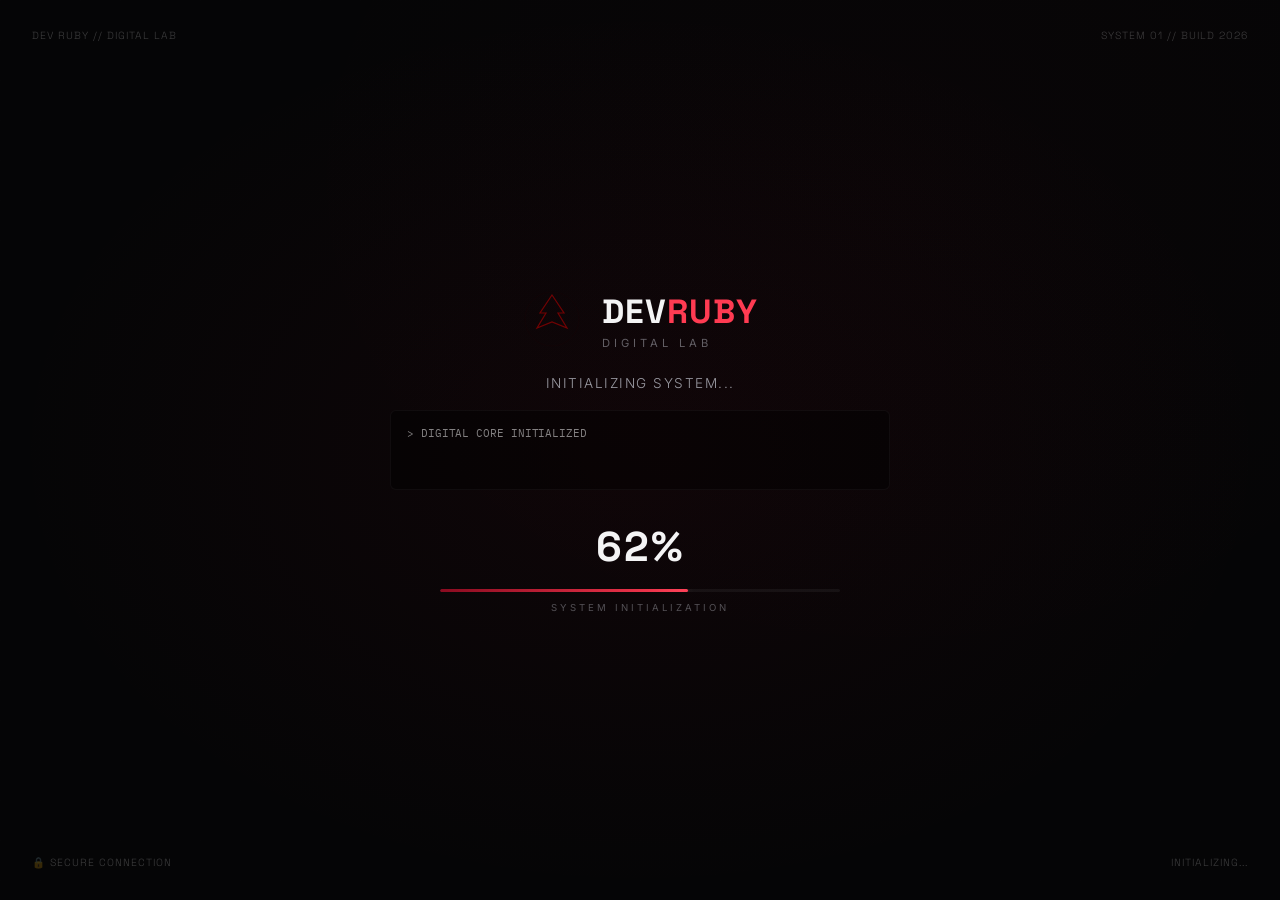
==== commit 43ebbb88: "atualização de projetos  e modernização de formularios externos" ====
--- a/index.html
+++ b/index.html
@@ -73,92 +73,118 @@
     <div id="main-content" style="display: none;">
 
         <!-- ===== HEADER ===== -->
-        <header id="header" class="header">
-            <div class="container header-container">
-                <div class="logo">
-                    <a href="#hero">
-                        <span class="logo-fox">DEV</span><span class="logo-ruby">RUBY</span>
-                        <span class="logo-lab">DIGITAL LAB</span>
-                    </a>
-                </div>
-                <nav class="nav-menu" id="navMenu">
-                    <ul>
-                        <li><a href="#hero" class="nav-link active">HOME</a></li>
-                        <li><a href="#servicos" class="nav-link">SERVIÇOS</a></li>
-                        <li><a href="#planos" class="nav-link">PLANOS</a></li>
-                        <li><a href="#projetos" class="nav-link">PROJETOS</a></li>
-                        <li><a href="#contato" class="nav-link">CONTATO</a></li>
-                    </ul>
-                </nav>
-                <div class="header-status">
-                    <span class="status-dot"></span> ONLINE
-                </div>
-                <div class="hamburger" id="hamburger" aria-label="Menu" role="button" tabindex="0">
-                    <span></span><span></span><span></span>
-                </div>
-            </div>
-        </header>
-
-        <!-- ===== HERO ===== -->
-        <section id="hero" class="hero">
-            <canvas id="particlesCanvas" class="particles-canvas"></canvas>
-            <div class="container hero-grid">
-                <div class="hero-content">
-                    <div class="hero-badge">
-                        <span class="badge-dot"></span> DISPONÍVEL PARA NOVOS PROJETOS
-                    </div>
-                    <h1 class="hero-title">
-                        SEU NEGÓCIO MERECE UMA<br>
-                        <span class="hero-highlight">PRESENÇA DIGITAL</span> À ALTURA.
-                    </h1>
-                    <p class="hero-desc">
-                        Você imagina. A Dev Ruby transforma em solução. Do seu primeiro site ao sistema completo do seu
-                        negócio.
-                    </p>
-                    <div class="hero-buttons">
-                        <a href="#planos" class="btn btn-primary">
-                            VER PLANOS <i class="fas fa-arrow-right"></i>
-                        </a>
-                        <a href="#projetos" class="btn btn-secondary">
-                            VER PROJETOS
-                        </a>
-                    </div>
-                    <div class="hero-meta">
-                        <span><i class="fas fa-check-circle" style="color:#4ade80;"></i> Projeto personalizado</span>
-                        <span><i class="fas fa-check-circle" style="color:#4ade80;"></i> Design profissional</span>
-                        <span><i class="fas fa-check-circle" style="color:#4ade80;"></i> Responsivo</span>
-                        <span><i class="fas fa-check-circle" style="color:#4ade80;"></i> Atendimento direto</span>
-                    </div>
-                </div>
-                <div class="hero-visual">
-                    <div class="orbital-system" id="orbitalSystem">
-                        <div class="orbital-core">
-                            <span class="core-text">DEV<br>RUBY</span>
-                            <div class="core-glow"></div>
-                        </div>
-                    </div>
-                </div>
-            </div>
-            <div class="hero-stats container">
-                <div class="stat-item">
-                    <span class="stat-number" data-count="57">0</span>
-                    <span class="stat-label">PROJETOS JÁ CRIADOS</span>
-                </div>
-                <div class="stat-item">
-                    <span class="stat-number" data-count="17">0</span>
-                    <span class="stat-label">SISTEMAS DESENVOLVIDOS</span>
-                </div>
-                <div class="stat-item">
-                    <span class="stat-number" data-count="28">0</span>
-                    <span class="stat-label">WEBSITES PERSONALIZADOS</span>
-                </div>
-                <div class="stat-item">
-                    <span class="stat-number" data-count="100">0</span>
-                    <span class="stat-label">DEDICAÇÃO</span>
-                </div>
-            </div>
-            <div class="hero-tech-label">// SYSTEM_ONLINE // BUILD_2026</div>
-        </section>
+<header id="header" class="header">
+    <div class="container header-container">
+        <div class="logo">
+            <a href="#hero">
+                <span class="logo-fox">DEV</span><span class="logo-ruby">RUBY</span>
+                <span class="logo-lab">DIGITAL LAB</span>
+            </a>
+        </div>
+        <nav class="nav-menu" id="navMenu">
+            <ul>
+                <li><a href="#hero" class="nav-link active">HOME</a></li>
+                <li><a href="#servicos" class="nav-link">SERVIÇOS</a></li>
+                <li><a href="#planos" class="nav-link">PLANOS</a></li>
+                <li><a href="#projetos" class="nav-link">PROJETOS</a></li>
+                <li><a href="#contato" class="nav-link">CONTATO</a></li>
+            </ul>
+        </nav>
+        <div class="header-status">
+            <span class="status-dot"></span> ONLINE
+        </div>
+        <div class="hamburger" id="hamburger" aria-label="Menu" role="button" tabindex="0">
+            <span></span><span></span><span></span>
+        </div>
+    </div>
+</header>
+
+<!-- ===== HERO ===== -->
+<section id="hero" class="hero">
+    <canvas id="particlesCanvas" class="particles-canvas"></canvas>
+
+    <div class="hero-bg-elements" aria-hidden="true">
+        <div class="hero-grid-lines"></div>
+        <div class="hero-glow"></div>
+        <div class="hero-rings">
+            <div class="hero-ring ring-1"></div>
+            <div class="hero-ring ring-2"></div>
+            <div class="hero-ring ring-3"></div>
+        </div>
+        <div class="hero-horizontal-lines"></div>
+    </div>
+
+    <div class="hero-container">
+
+        <div class="hero-signature">
+            <span class="sig-dev">DEV</span>
+            <span class="sig-ruby">RUBY</span>
+            <span class="sig-lab">/ DIGITAL LAB</span>
+        </div>
+
+        <div class="hero-badge">
+            <span class="badge-dot"></span> DISPONÍVEL PARA NOVOS PROJETOS
+        </div>
+
+        <h1 class="hero-title">
+            <span class="line">SEU NEGÓCIO MERECE</span>
+            <span class="line">UMA PRESENÇA</span>
+            <span class="line"><span class="hero-highlight">DIGITAL</span> À ALTURA.</span>
+        </h1>
+
+        <p class="hero-desc">
+            Você imagina. A Dev Ruby transforma em solução.
+            Do seu primeiro site ao sistema completo do seu negócio.
+        </p>
+
+        <div class="hero-buttons">
+            <a href="#planos" class="btn btn-primary">
+                VER PLANOS <i class="fas fa-arrow-right"></i>
+            </a>
+            <a href="#projetos" class="btn btn-secondary">
+                VER PROJETOS
+            </a>
+        </div>
+
+        <div class="hero-meta">
+            <span><i class="fas fa-check-circle"></i> Projeto personalizado</span>
+            <span><i class="fas fa-check-circle"></i> Design profissional</span>
+            <span><i class="fas fa-check-circle"></i> Responsivo</span>
+            <span><i class="fas fa-check-circle"></i> Atendimento direto</span>
+        </div>
+    </div>
+
+    <div class="hero-stats">
+        <div class="stats-inner">
+            <div class="stat-item">
+                <span class="stat-number" data-count="57">0</span>
+                <span class="stat-label">PROJETOS<br><small>JÁ CRIADOS</small></span>
+            </div>
+            <div class="stat-item">
+                <span class="stat-number" data-count="17">0</span>
+                <span class="stat-label">SISTEMAS<br><small>DESENVOLVIDOS</small></span>
+            </div>
+            <div class="stat-item">
+                <span class="stat-number" data-count="28">0</span>
+                <span class="stat-label">WEBSITES<br><small>PERSONALIZADOS</small></span>
+            </div>
+            <div class="stat-item">
+                <span class="stat-number" data-count="100">0</span>
+                <span class="stat-label">DEDICAÇÃO</span>
+            </div>
+        </div>
+    </div>
+
+    <!-- Orbital antigo mantido oculto para compatibilidade com animations.js -->
+    <div class="orbital-system" id="orbitalSystem" aria-hidden="true">
+        <div class="orbital-core">
+            <span class="core-text">DEV<br>RUBY</span>
+            <div class="core-glow"></div>
+        </div>
+    </div>
+
+    <div class="hero-tech-label">// SYSTEM_ONLINE // BUILD_2026</div>
+</section>
 
         <!-- ===== DESAFIOS ===== -->
         <section id="desafios" class="desafios section">
@@ -412,167 +438,176 @@
         </section>
 
         <!-- ===== PLANOS ===== -->
-<section id="planos" class="planos section">
-    <div class="container">
-        <div class="section-label">// PLANOS & SOLUÇÕES</div>
-        <h2 class="section-title">DO PRIMEIRO SITE AO<br>SISTEMA COMPLETO DO SEU NEGÓCIO.</h2>
-        <p class="section-sub">Escolha o nível de solução que melhor combina com o momento do seu negócio — e evolua conforme crescer.</p>
-
-        <div class="pt-grid" id="ptGrid">
-
-            <!-- ========== START ========== -->
-            <article class="pt-plan" data-plano="start">
-                <header class="pt-head">
-                    <div class="pt-name">START</div>
-                    <div class="pt-price"><span class="pt-cur">R$</span><span class="pt-val">197</span></div>
-                    <div class="pt-tag">Para começar</div>
-                </header>
-
-                <div class="pt-benefits-wrap">
-                    <div class="pt-benefits">
-                        <ul>
-                            <li><i class="fas fa-check"></i> Landing Pages</li>
-                            <li><i class="fas fa-check"></i> Sites profissionais</li>
-                            <li><i class="fas fa-check"></i> Portfólios</li>
-                            <li><i class="fas fa-check"></i> Páginas de serviços</li>
-                            <li><i class="fas fa-check"></i> Divulgação de negócio</li>
-                            <li><i class="fas fa-check"></i> Design personalizado</li>
-                            <li><i class="fas fa-check"></i> Responsividade</li>
-                            <li><i class="fas fa-check"></i> WhatsApp</li>
-                            <li><i class="fas fa-check"></i> Formulários básicos</li>
-                            <li><i class="fas fa-check"></i> SEO básico</li>
-                            <li><i class="fas fa-check"></i> Interações em JavaScript</li>
-                            <li><i class="fas fa-check"></i> Código-fonte entregue</li>
-                            <li><i class="fas fa-check"></i> Projeto pertence a você</li>
-                        </ul>
-                    </div>
-                </div>
-
-                <footer class="pt-cta">
-                    <a href="formularios/plano-start.html" class="btn plano-cta pt-btn" data-plano="START">COMEÇAR MEU PROJETO</a>
-                </footer>
-            </article>
-
-            <!-- ========== BUSINESS ========== -->
-            <article class="pt-plan pt-destaque" data-plano="business">
-                <header class="pt-head">
-                    <div class="pt-badge">⭐ MAIS ESCOLHIDO</div>
-                    <div class="pt-name">BUSINESS</div>
-                    <div class="pt-price"><span class="pt-cur">R$</span><span class="pt-val">397</span></div>
-                    <div class="pt-tag">Ferramenta de negócio</div>
-                </header>
-
-                <div class="pt-benefits-wrap">
-                    <div class="pt-benefits">
-                        <ul>
-                            <li><i class="fas fa-check"></i> Tudo do START</li>
-                            <li><i class="fas fa-check"></i> Sites comerciais</li>
-                            <li><i class="fas fa-check"></i> Catálogos digitais</li>
-                            <li><i class="fas fa-check"></i> Sistemas simples</li>
-                            <li><i class="fas fa-check"></i> Sistema de pedidos</li>
-                            <li><i class="fas fa-check"></i> Formulários avançados</li>
-                            <li><i class="fas fa-check"></i> Dashboards básicos</li>
-                            <li><i class="fas fa-check"></i> APIs e integrações</li>
-                            <li><i class="fas fa-check"></i> Automações</li>
-                            <li><i class="fas fa-check"></i> Banco de dados compatível</li>
-                            <li><i class="fas fa-check"></i> Área administrativa básica</li>
-                            <li><i class="fas fa-check"></i> CRUD</li>
-                            <li><i class="fas fa-check"></i> Calculadoras e simuladores</li>
-                            <li><i class="fas fa-check"></i> SEO</li>
-                            <li><i class="fas fa-check"></i> Código-fonte entregue</li>
-                            <li><i class="fas fa-check"></i> Projeto pertence a você</li>
-                            <li class="pt-li-bonus"><i class="fas fa-gift"></i> 3 reuniões de alinhamento</li>
-                            <li class="pt-li-bonus"><i class="fas fa-gift"></i> 3 rodadas de ajustes</li>
-                            <li class="pt-li-bonus"><i class="fas fa-gift"></i> 2 meses de manutenção bônus</li>
-                        </ul>
-                    </div>
-                </div>
-
-                <footer class="pt-cta">
-                    <a href="#contato" class="btn btn-primary plano-cta pt-btn" data-plano="BUSINESS">QUERO O BUSINESS</a>
-                </footer>
-            </article>
-
-            <!-- ========== PROFISSIONAL ========== -->
-            <article class="pt-plan" data-plano="profissional">
-                <header class="pt-head">
-                    <div class="pt-name">PROFISSIONAL</div>
-                    <div class="pt-price"><span class="pt-cur">R$</span><span class="pt-val">597</span></div>
-                    <div class="pt-tag">Solução completa</div>
-                </header>
-
-                <div class="pt-benefits-wrap">
-                    <div class="pt-benefits">
-                        <ul>
-                            <li><i class="fas fa-check"></i> Tudo do BUSINESS</li>
-                            <li><i class="fas fa-check"></i> Sistemas web</li>
-                            <li><i class="fas fa-check"></i> Plataformas</li>
-                            <li><i class="fas fa-check"></i> Controle de estoque</li>
-                            <li><i class="fas fa-check"></i> Sistema financeiro</li>
-                            <li><i class="fas fa-check"></i> CRM</li>
-                            <li><i class="fas fa-check"></i> Agendamento</li>
-                            <li><i class="fas fa-check"></i> Dashboards completos</li>
-                            <li><i class="fas fa-check"></i> Área administrativa</li>
-                            <li><i class="fas fa-check"></i> Área do cliente</li>
-                            <li><i class="fas fa-check"></i> Login e cadastro</li>
-                            <li><i class="fas fa-check"></i> Banco de dados</li>
-                            <li><i class="fas fa-check"></i> Relatórios</li>
-                            <li><i class="fas fa-check"></i> CRUD completo</li>
-                            <li><i class="fas fa-check"></i> Automações</li>
-                            <li><i class="fas fa-check"></i> Funções personalizadas</li>
-                            <li><i class="fas fa-check"></i> Interface personalizada</li>
-                            <li><i class="fas fa-check"></i> SEO avançado</li>
-                            <li class="pt-li-bonus"><i class="fas fa-gift"></i> 4 reuniões de alinhamento</li>
-                            <li class="pt-li-bonus"><i class="fas fa-gift"></i> 4 rodadas de ajustes</li>
-                            <li class="pt-li-bonus"><i class="fas fa-gift"></i> 3 meses de manutenção bônus</li>
-                        </ul>
-                    </div>
-                </div>
-
-                <footer class="pt-cta">
-                    <a href="#contato" class="btn plano-cta pt-btn" data-plano="PROFISSIONAL">QUERO UMA SOLUÇÃO COMPLETA</a>
-                </footer>
-            </article>
-
-            <!-- ========== SOB MEDIDA ========== -->
-            <article class="pt-plan pt-custom" data-plano="sobmedida">
-                <header class="pt-head">
-                    <div class="pt-name">SOB MEDIDA</div>
-                    <div class="pt-price pt-price-custom">ENTRE EM CONTATO</div>
-                    <div class="pt-tag">Projeto exclusivo</div>
-                </header>
-
-                <div class="pt-benefits-wrap">
-                    <div class="pt-benefits">
-                        <ul>
-                            <li><i class="fas fa-check"></i> Tudo do PROFISSIONAL</li>
-                            <li><i class="fas fa-check"></i> Sistemas complexos</li>
-                            <li><i class="fas fa-check"></i> Plataformas sob medida</li>
-                            <li><i class="fas fa-check"></i> Dashboards exclusivos</li>
-                            <li><i class="fas fa-check"></i> Sistemas de pedidos</li>
-                            <li><i class="fas fa-check"></i> CRM personalizado</li>
-                            <li><i class="fas fa-check"></i> Controle de estoque</li>
-                            <li><i class="fas fa-check"></i> Sistema financeiro</li>
-                            <li><i class="fas fa-check"></i> Integrações avançadas</li>
-                            <li><i class="fas fa-check"></i> Automações exclusivas</li>
-                            <li><i class="fas fa-check"></i> Banco de dados completo</li>
-                            <li><i class="fas fa-check"></i> Área administrativa</li>
-                            <li><i class="fas fa-check"></i> Área do cliente</li>
-                            <li><i class="fas fa-check"></i> Funcionalidades exclusivas</li>
-                            <li><i class="fas fa-check"></i> Interface totalmente personalizada</li>
-                            <li><i class="fas fa-check"></i> Reuniões e ajustes sob medida</li>
-                        </ul>
-                    </div>
-                </div>
-
-                <footer class="pt-cta">
-                    <a href="#contato" class="btn plano-cta pt-btn" data-plano="SOB MEDIDA">FALAR SOBRE MEU PROJETO</a>
-                </footer>
-            </article>
-
-        </div>
-    </div>
-</section>
+        <section id="planos" class="planos section">
+            <div class="container">
+                <div class="section-label">// PLANOS & SOLUÇÕES</div>
+                <h2 class="section-title">DO PRIMEIRO SITE AO<br>SISTEMA COMPLETO DO SEU NEGÓCIO.</h2>
+                <p class="section-sub">Escolha o nível de solução que combina com o momento do seu negócio — e evolua
+                    conforme crescer. Todos os planos já incluem <strong>hospedagem + domínio .com.br</strong>.</p>
+
+                <div class="pt-grid" id="ptGrid">
+
+                    <!-- ========== START — R$500 ========== -->
+                    <article class="pt-plan" data-plano="start">
+                        <header class="pt-head">
+                            <div class="pt-name">START</div>
+                            <div class="pt-price">
+                                <span class="pt-cur">R$</span><span class="pt-val">500</span><span
+                                    class="pt-cents">,00</span>
+                            </div>
+                            <div class="pt-tag">Presença digital em 7 dias</div>
+                            <div class="pt-includes">
+                                <i class="fas fa-globe"></i> Hospedagem + Domínio <strong>.com.br</strong>
+                            </div>
+                        </header>
+
+                        <div class="pt-benefits-wrap">
+                            <div class="pt-benefits">
+                                <div class="pt-benefits-title">O ESSENCIAL PARA COMEÇAR</div>
+                                <ul>
+                                    <li><i class="fas fa-check"></i> Landing Page ou site de 1 página</li>
+                                    <li><i class="fas fa-check"></i> Design personalizado</li>
+                                    <li><i class="fas fa-check"></i> 100% responsivo</li>
+                                    <li><i class="fas fa-check"></i> Botão de WhatsApp</li>
+                                    <li><i class="fas fa-check"></i> Formulário de contato</li>
+                                    <li><i class="fas fa-check"></i> SEO básico (Google)</li>
+                                    <li><i class="fas fa-check"></i> Interações em JavaScript</li>
+                                    <li><i class="fas fa-check"></i> Código-fonte entregue</li>
+                                    <li><i class="fas fa-check"></i> Projeto pertence a você</li>
+                                </ul>
+                            </div>
+                            <div class="pt-deadline"><i class="fas fa-clock"></i> Prazo médio: <strong>7 dias</strong>
+                            </div>
+                        </div>
+
+                        <footer class="pt-cta">
+                            <a href="formularios/plano1/plano-start.html" class="btn plano-cta pt-btn"
+                                data-plano="START">COMEÇAR MEU PROJETO</a>
+                        </footer>
+                    </article>
+
+                    <!-- ========== BUSINESS — R$890 ========== -->
+                    <article class="pt-plan pt-destaque" data-plano="business">
+                        <header class="pt-head">
+                            <div class="pt-badge">⭐ MAIS ESCOLHIDO</div>
+                            <div class="pt-name">BUSINESS</div>
+                            <div class="pt-price">
+                                <span class="pt-cur">R$</span><span class="pt-val">890</span><span
+                                    class="pt-cents">,00</span>
+                            </div>
+                            <div class="pt-tag">Ferramenta de negócio em 15 dias</div>
+                            <div class="pt-includes">
+                                <i class="fas fa-globe"></i> Hospedagem + Domínio <strong>.com.br</strong>
+                            </div>
+                        </header>
+
+                        <div class="pt-benefits-wrap">
+                            <div class="pt-benefits">
+                                <div class="pt-benefits-title">TUDO DO START +</div>
+                                <ul>
+                                    <li><i class="fas fa-check"></i> Site com múltiplas páginas</li>
+                                    <li><i class="fas fa-check"></i> Catálogo digital de produtos/serviços</li>
+                                    <li><i class="fas fa-check"></i> Sistema de pedidos simples</li>
+                                    <li><i class="fas fa-check"></i> Formulários avançados</li>
+                                    <li><i class="fas fa-check"></i> Dashboard básico</li>
+                                    <li><i class="fas fa-check"></i> Automações simples</li>
+                                    <li><i class="fas fa-check"></i> SEO otimizado</li>
+                                    <li><i class="fas fa-check"></i> Painel administrativo básico</li>
+                                    <li class="pt-li-bonus"><i class="fas fa-gift"></i> 2 meses de manutenção bônus</li>
+                                    <li class="pt-li-bonus"><i class="fas fa-gift"></i> 3 rodadas de ajustes</li>
+                                </ul>
+                            </div>
+                            <div class="pt-deadline"><i class="fas fa-clock"></i> Prazo médio: <strong>15 dias</strong>
+                            </div>
+                        </div>
+
+                        <footer class="pt-cta">
+                            <a href="formularios/Plano Biusiness 1/planobiusines1.html"
+                                class="btn btn-primary plano-cta pt-btn" data-plano="BUSINESS">QUERO O BUSINESS</a>
+                        </footer>
+                    </article>
+
+                    <!-- ========== PROFISSIONAL — R$1.400 ========== -->
+                    <article class="pt-plan" data-plano="profissional">
+                        <header class="pt-head">
+                            <div class="pt-name">PROFISSIONAL</div>
+                            <div class="pt-price">
+                                <span class="pt-cur">R$</span><span class="pt-val">1.400</span><span
+                                    class="pt-cents">,00</span>
+                            </div>
+                            <div class="pt-tag">Solução completa em até 30 dias</div>
+                            <div class="pt-includes">
+                                <i class="fas fa-globe"></i> Hospedagem + Domínio <strong>.com.br</strong>
+                            </div>
+                        </header>
+
+                        <div class="pt-benefits-wrap">
+                            <div class="pt-benefits">
+                                <div class="pt-benefits-title">TUDO DO BUSINESS +</div>
+                                <ul>
+                                    <li><i class="fas fa-check"></i> Sistema web completo</li>
+                                    <li><i class="fas fa-check"></i> Área administrativa completa</li>
+                                    <li><i class="fas fa-check"></i> Área do cliente (login)</li>
+                                    <li><i class="fas fa-check"></i> Banco de dados</li>
+                                    <li><i class="fas fa-check"></i> Dashboard com gráficos</li>
+                                    <li><i class="fas fa-check"></i> Relatórios e exportações</li>
+                                    <li><i class="fas fa-check"></i> CRM básico de clientes</li>
+                                    <li><i class="fas fa-check"></i> Sistema de agendamento</li>
+                                    <li><i class="fas fa-check"></i> Automações avançadas</li>
+                                    <li><i class="fas fa-check"></i> SEO avançado</li>
+                                    <li class="pt-li-bonus"><i class="fas fa-gift"></i> 3 meses de manutenção bônus</li>
+                                    <li class="pt-li-bonus"><i class="fas fa-gift"></i> 4 rodadas de ajustes</li>
+                                    <li class="pt-li-bonus"><i class="fas fa-gift"></i> 4 reuniões de alinhamento</li>
+                                </ul>
+                            </div>
+                            <div class="pt-deadline"><i class="fas fa-clock"></i> Prazo médio: <strong>até 30
+                                    dias</strong></div>
+                        </div>
+
+                        <footer class="pt-cta">
+                            <a href="formularios/plano profissional/plano-profissional.html" class="btn plano-cta pt-btn" data-plano="PROFISSIONAL">QUERO UMA SOLUÇÃO
+                                COMPLETA</a>
+                        </footer>
+                    </article>
+
+                    <!-- ========== SOB MEDIDA ========== -->
+                    <article class="pt-plan pt-custom" data-plano="sobmedida">
+                        <header class="pt-head">
+                            <div class="pt-name">SOB MEDIDA</div>
+                            <div class="pt-price pt-price-custom">ENTRE EM CONTATO</div>
+                            <div class="pt-tag">Projeto exclusivo</div>
+                        </header>
+
+                        <div class="pt-benefits-wrap">
+                            <div class="pt-benefits">
+                                <div class="pt-benefits-title">TUDO DO PROFISSIONAL +</div>
+                                <ul>
+                                    <li><i class="fas fa-check"></i> Sistemas complexos</li>
+                                    <li><i class="fas fa-check"></i> Plataformas sob medida</li>
+                                    <li><i class="fas fa-check"></i> Dashboards exclusivos</li>
+                                    <li><i class="fas fa-check"></i> CRM personalizado</li>
+                                    <li><i class="fas fa-check"></i> Controle de estoque</li>
+                                    <li><i class="fas fa-check"></i> Sistema financeiro</li>
+                                    <li><i class="fas fa-check"></i> Integrações avançadas</li>
+                                    <li><i class="fas fa-check"></i> Automações exclusivas</li>
+                                    <li><i class="fas fa-check"></i> Banco de dados completo</li>
+                                    <li><i class="fas fa-check"></i> Inteligência Artificial</li>
+                                    <li><i class="fas fa-check"></i> Funcionalidades exclusivas</li>
+                                    <li><i class="fas fa-check"></i> Interface totalmente personalizada</li>
+                                    <li><i class="fas fa-check"></i> Reuniões e ajustes sob medida</li>
+                                </ul>
+                            </div>
+                        </div>
+
+                        <footer class="pt-cta">
+                            <a href="#contato" class="btn plano-cta pt-btn" data-plano="SOB MEDIDA">FALAR SOBRE MEU
+                                PROJETO</a>
+                        </footer>
+                    </article>
+
+                </div>
+            </div>
+        </section>
 
         <!-- ===== MANUTENÇÃO ===== -->
         <section id="manutencao" class="manutencao section">
@@ -1287,10 +1322,7 @@
                         <a href="#projetos">PROJETOS</a>
                         <a href="#contato">CONTATO</a>
                     </div>
-                    <div class="footer-social">
-                        <a href="#" target="_blank" aria-label="Instagram"><i class="fab fa-instagram"></i></a>
-                        <a href="#" target="_blank" aria-label="LinkedIn"><i class="fab fa-linkedin-in"></i></a>
-                    </div>
+                   
                 </div>
                 <div class="footer-bottom">
                     <span>© 2026 DEV RUBY. Todos os direitos reservados.</span>
--- a/css/style.css
+++ b/css/style.css
@@ -1,41 +1,13 @@
-/* ============================================================ */
-/*  DEV RUBY · DIGITAL LAB                                      */
-/*  ESTILO PRINCIPAL — LIMPO E ORGANIZADO                      */
-/* ============================================================ */
-
-/* ============================================================ */
-/* 1. VARIÁVEIS E RESET                                        */
-/* ============================================================ */
-
-:root {
-    --bg-primary: #050505;
-    --bg-secondary: #0A0A0A;
-    --bg-card: rgba(255, 255, 255, 0.03);
-    --bg-elevated: #121212;
-    
-    --red: #B30000;
-    --red-dark: #7A0000;
-    --red-bright: #FF3333;
-    --red-glow: rgba(179, 0, 0, 0.15);
-    --red-glow-strong: rgba(179, 0, 0, 0.3);
-    
-    --text-primary: #FFFFFF;
-    --text-secondary: #A0A0A0;
-    --text-muted: #5A5A5A;
-    
-    --border-subtle: rgba(255, 255, 255, 0.04);
-    --border-hover: rgba(255, 255, 255, 0.08);
-    --glass-bg: rgba(255, 255, 255, 0.02);
-    --glass-border: rgba(255, 255, 255, 0.06);
-    --shadow: 0 20px 40px rgba(0, 0, 0, 0.6);
-    
-    --font-title: 'Space Grotesk', sans-serif;
-    --font-body: 'Inter', sans-serif;
-    --font-mono: 'IBM Plex Mono', monospace;
-    --transition: 0.3s cubic-bezier(0.25, 0.46, 0.45, 0.94);
-}
-
-* {
+/* ============================================================
+   DEV RUBY · DIGITAL LAB
+   DARK PREMIUM · EDITORIAL · MINIMAL
+   ============================================================ */
+
+/* ============================================================
+   01. RESET
+   ============================================================ */
+
+*, *::before, *::after {
     margin: 0;
     padding: 0;
     box-sizing: border-box;
@@ -43,644 +15,1667 @@
 
 html {
     scroll-behavior: smooth;
-}
+    -webkit-text-size-adjust: 100%;
+}
+
+img, svg, canvas {
+    display: block;
+    max-width: 100%;
+}
+
+button {
+    font: inherit;
+    color: inherit;
+    background: none;
+    border: none;
+    cursor: pointer;
+}
+
+a { color: inherit; text-decoration: none; }
+
+ul { list-style: none; }
+
+input, textarea {
+    font: inherit;
+    color: inherit;
+}
+
+/* ============================================================
+   02. TOKENS
+   ============================================================ */
+
+:root {
+    /* Fundo */
+    --bg: #050506;
+    --bg-2: #0A0A0C;
+    --bg-3: #101012;
+    --bg-card: rgba(255, 255, 255, 0.022);
+    --bg-hover: rgba(255, 255, 255, 0.032);
+
+    /* Vermelho */
+    --red: #C8102E;
+    --red-bright: #FF3B52;
+    --red-dark: #8A0B20;
+    --red-soft: rgba(200, 16, 46, 0.06);
+    --red-line: rgba(200, 16, 46, 0.28);
+    --red-glow: rgba(200, 16, 46, 0.22);
+
+    /* Verde (status) */
+    --green: #4ADE80;
+    --green-soft: rgba(74, 222, 128, 0.10);
+    --green-line: rgba(74, 222, 128, 0.22);
+
+    /* Texto */
+    --txt-1: #F4F4F5;
+    --txt-2: #9A9AA2;
+    --txt-3: #63636D;
+    --txt-4: #3A3A42;
+
+    /* Linhas */
+    --line-1: rgba(255, 255, 255, 0.04);
+    --line-2: rgba(255, 255, 255, 0.075);
+    --line-3: rgba(255, 255, 255, 0.12);
+    --line-4: rgba(255, 255, 255, 0.18);
+
+    /* Radius */
+    --r-xs: 3px;
+    --r-sm: 6px;
+    --r-md: 10px;
+    --r-lg: 14px;
+    --r-xl: 18px;
+    --r-pill: 999px;
+
+    /* Espaço */
+    --s-1: 8px;
+    --s-2: 16px;
+    --s-3: 24px;
+    --s-4: 32px;
+    --s-5: 48px;
+    --s-6: 72px;
+    --s-7: 104px;
+
+    /* Container */
+    --container: min(1200px, calc(100% - 48px));
+    --container-narrow: min(920px, calc(100% - 48px));
+
+    /* Fontes */
+    --font-title: 'Space Grotesk', -apple-system, sans-serif;
+    --font-body: 'Inter', -apple-system, sans-serif;
+    --font-mono: 'IBM Plex Mono', ui-monospace, monospace;
+
+    /* Transições */
+    --ease: cubic-bezier(0.22, 0.75, 0.25, 1);
+    --t-fast: 0.18s var(--ease);
+    --t-base: 0.28s var(--ease);
+    --t-slow: 0.5s var(--ease);
+}
+
+/* ============================================================
+   03. BASE
+   ============================================================ */
 
 body {
     font-family: var(--font-body);
-    background: var(--bg-primary);
-    color: var(--text-primary);
+    background: var(--bg);
+    color: var(--txt-1);
+    font-size: 16px;
     line-height: 1.6;
+    font-weight: 400;
     overflow-x: hidden;
     -webkit-font-smoothing: antialiased;
-}
-
-a { text-decoration: none; color: inherit; }
-ul { list-style: none; }
-img { max-width: 100%; display: block; }
+    -moz-osx-font-smoothing: grayscale;
+    letter-spacing: -0.005em;
+}
+
+body::before {
+    content: '';
+    position: fixed;
+    inset: 0;
+    pointer-events: none;
+    z-index: 0;
+    background:
+        radial-gradient(ellipse 80% 50% at 50% 0%, rgba(200, 16, 46, 0.035), transparent 60%),
+        radial-gradient(ellipse 60% 40% at 50% 100%, rgba(200, 16, 46, 0.02), transparent 70%);
+}
+
+#main-content {
+    position: relative;
+    z-index: 1;
+    opacity: 0;
+    transition: opacity 0.6s ease;
+}
+
+#main-content.visible { opacity: 1; }
+
+::selection {
+    background: var(--red);
+    color: #fff;
+}
+
+/* ============================================================
+   04. LAYOUT
+   ============================================================ */
 
 .container {
-    max-width: 1280px;
-    margin: 0 auto;
-    padding: 0 32px;
+    width: var(--container);
+    margin-inline: auto;
 }
 
 .section {
-    padding: 100px 0;
+    position: relative;
+    padding: var(--s-7) 0;
+}
+
+/* Cabeçalho padrão de seção — sempre centralizado */
+.section-label,
+.section-title,
+.section-sub {
+    text-align: center;
+    margin-inline: auto;
 }
 
 .section-label {
+    display: block;
+    width: fit-content;
     font-family: var(--font-mono);
-    font-size: 0.7rem;
-    letter-spacing: 2px;
-    color: var(--text-secondary);
+    font-size: 0.68rem;
+    font-weight: 500;
+    letter-spacing: 3px;
     text-transform: uppercase;
-    margin-bottom: 12px;
-    opacity: 0.6;
+    color: var(--red-bright);
+    margin-bottom: 18px;
+    opacity: 0.9;
 }
 
 .section-title {
     font-family: var(--font-title);
-    font-weight: 700;
-    font-size: clamp(2.2rem, 5vw, 3.6rem);
-    line-height: 1.08;
-    letter-spacing: -0.02em;
-    margin-bottom: 16px;
+    font-weight: 600;
+    font-size: clamp(1.9rem, 4.2vw, 3.2rem);
+    line-height: 1.06;
+    letter-spacing: -0.028em;
+    color: var(--txt-1);
+    max-width: 820px;
+    margin-bottom: 20px;
+    text-wrap: balance;
 }
 
 .section-sub {
-    font-size: 1.05rem;
-    color: var(--text-secondary);
-    max-width: 560px;
-    margin-bottom: 48px;
-}
-
-/* ============================================================ */
-/* 2. BOTÕES                                                    */
-/* ============================================================ */
+    font-size: 1rem;
+    line-height: 1.7;
+    color: var(--txt-2);
+    max-width: 580px;
+    margin-bottom: var(--s-5);
+    text-wrap: pretty;
+}
+
+/* Variante: seção com cabeçalho à esquerda (grid de conteúdo) */
+.section-left .section-label,
+.section-left .section-title,
+.section-left .section-sub {
+    text-align: left;
+    margin-inline: 0;
+}
+
+/* ============================================================
+   05. BOTÕES
+   ============================================================ */
 
 .btn {
     display: inline-flex;
     align-items: center;
-    gap: 8px;
-    padding: 12px 28px;
-    border-radius: 6px;
+    justify-content: center;
+    gap: 10px;
+    padding: 14px 28px;
+    border-radius: var(--r-pill);
     font-family: var(--font-body);
     font-weight: 600;
-    font-size: 0.85rem;
-    letter-spacing: 0.5px;
-    border: none;
+    font-size: 0.78rem;
+    letter-spacing: 0.08em;
+    text-transform: uppercase;
+    border: 1px solid transparent;
     cursor: pointer;
-    transition: all var(--transition);
-    background: transparent;
-    color: var(--text-primary);
+    white-space: nowrap;
+    line-height: 1;
+    transition:
+        background var(--t-base),
+        border-color var(--t-base),
+        color var(--t-base),
+        transform var(--t-base);
+}
+
+.btn i {
+    font-size: 0.72rem;
+    transition: transform var(--t-base);
 }
 
 .btn-primary {
     background: var(--red);
     color: #fff;
-    box-shadow: 0 0 20px var(--red-glow);
-}
-
+}
 .btn-primary:hover {
     background: var(--red-bright);
-    box-shadow: 0 0 40px rgba(255, 51, 51, 0.25);
-    transform: translateY(-2px);
-}
-
-.btn-primary i {
-    transition: transform var(--transition);
-}
-
-.btn-primary:hover i {
-    transform: translateX(4px);
-}
+    transform: translateY(-1px);
+}
+.btn-primary:hover i { transform: translateX(4px); }
 
 .btn-secondary {
-    border: 1px solid rgba(255, 255, 255, 0.08);
-}
-
+    background: transparent;
+    color: var(--txt-1);
+    border-color: var(--line-3);
+}
 .btn-secondary:hover {
-    border-color: rgba(255, 255, 255, 0.2);
-    background: rgba(255, 255, 255, 0.03);
-    transform: translateY(-2px);
-}
-
-/* ============================================================ */
-/* 3. HEADER                                                    */
-/* ============================================================ */
+    border-color: var(--line-4);
+    background: var(--bg-hover);
+    transform: translateY(-1px);
+}
+
+/* ============================================================
+   06. HEADER
+   ============================================================ */
 
 .header {
     position: fixed;
     top: 0;
     left: 0;
-    width: 100%;
+    right: 0;
     z-index: 1000;
-    padding: 16px 0;
-    background: rgba(5, 5, 5, 0.6);
-    backdrop-filter: blur(16px);
-    -webkit-backdrop-filter: blur(16px);
-    border-bottom: 1px solid rgba(255, 255, 255, 0.03);
-    transition: background var(--transition), box-shadow var(--transition);
+    padding: 20px 0;
+    background: rgba(5, 5, 6, 0.7);
+    backdrop-filter: blur(20px) saturate(140%);
+    -webkit-backdrop-filter: blur(20px) saturate(140%);
+    border-bottom: 1px solid var(--line-1);
+    transition: padding var(--t-base), background var(--t-base);
 }
 
 .header.scrolled {
-    background: rgba(5, 5, 5, 0.92);
-    box-shadow: 0 4px 30px rgba(0, 0, 0, 0.6);
+    padding: 14px 0;
+    background: rgba(5, 5, 6, 0.94);
 }
 
 .header-container {
+    max-width: 1240px;
+    width: calc(100% - 48px);
+    margin-inline: auto;
     display: flex;
     align-items: center;
     justify-content: space-between;
+    gap: 24px;
 }
 
 .logo a {
-    display: flex;
+    display: inline-flex;
     align-items: baseline;
-    gap: 4px;
+    gap: 5px;
     font-family: var(--font-title);
     font-weight: 700;
     font-size: 1.1rem;
     letter-spacing: 0.5px;
 }
 
-.logo-fox { color: var(--text-primary); }
+.logo-fox { color: var(--txt-1); }
 .logo-ruby { color: var(--red); }
+
 .logo-lab {
-    font-size: 0.55rem;
-    font-weight: 400;
-    color: var(--text-secondary);
-    letter-spacing: 2px;
-    margin-left: 4px;
+    font-family: var(--font-mono);
+    font-size: 0.54rem;
+    letter-spacing: 2.4px;
+    margin-left: 10px;
+    padding-left: 12px;
+    border-left: 1px solid var(--line-3);
+    color: var(--txt-3);
     text-transform: uppercase;
 }
 
 .nav-menu ul {
     display: flex;
+    align-items: center;
     gap: 36px;
 }
 
 .nav-link {
-    font-size: 0.75rem;
+    position: relative;
+    font-size: 0.7rem;
     font-weight: 500;
-    letter-spacing: 1.2px;
+    letter-spacing: 1.6px;
     text-transform: uppercase;
-    color: var(--text-secondary);
-    transition: color var(--transition);
-    position: relative;
-}
-
-.nav-link:hover,
-.nav-link.active {
-    color: var(--text-primary);
+    color: var(--txt-2);
+    padding: 4px 0;
+    transition: color var(--t-base);
 }
 
 .nav-link::after {
     content: '';
     position: absolute;
-    bottom: -4px;
+    bottom: 0;
     left: 0;
     width: 0;
-    height: 1.5px;
+    height: 1px;
     background: var(--red);
-    transition: width var(--transition);
-}
-
+    transition: width var(--t-base);
+}
+
+.nav-link:hover,
+.nav-link.active { color: var(--txt-1); }
 .nav-link:hover::after,
-.nav-link.active::after {
-    width: 100%;
-}
+.nav-link.active::after { width: 100%; }
 
 .header-status {
-    display: flex;
-    align-items: center;
-    gap: 6px;
-    font-size: 0.6rem;
-    letter-spacing: 1px;
-    color: var(--text-secondary);
+    display: inline-flex;
+    align-items: center;
+    gap: 7px;
+    padding: 6px 14px;
+    border: 1px solid var(--line-2);
+    border-radius: var(--r-pill);
+    font-size: 0.62rem;
+    font-weight: 500;
+    letter-spacing: 1.4px;
     text-transform: uppercase;
+    color: var(--txt-2);
 }
 
 .status-dot {
-    width: 6px;
-    height: 6px;
+    width: 5px;
+    height: 5px;
     border-radius: 50%;
-    background: #4ade80;
-    display: inline-block;
-    animation: pulse-dot 2s infinite;
+    background: var(--green);
+    box-shadow: 0 0 8px rgba(74, 222, 128, 0.6);
+    animation: pulse-dot 2.4s infinite;
+    flex-shrink: 0;
 }
 
 @keyframes pulse-dot {
-    0%, 100% { opacity: 1; transform: scale(1); }
-    50% { opacity: 0.4; transform: scale(0.8); }
+    0%, 100% { opacity: 1; }
+    50%      { opacity: 0.35; }
 }
 
 .hamburger {
     display: none;
     flex-direction: column;
     gap: 5px;
+    padding: 6px;
     cursor: pointer;
-    padding: 4px;
 }
 
 .hamburger span {
     width: 22px;
     height: 1.5px;
-    background: var(--text-primary);
-    transition: var(--transition);
-}
-
-.hamburger.active span:nth-child(1) { transform: rotate(45deg) translate(5px, 5px); }
+    background: var(--txt-1);
+    transition: var(--t-base);
+    transform-origin: center;
+}
+
+.hamburger.active span:nth-child(1) { transform: translateY(6.5px) rotate(45deg); }
 .hamburger.active span:nth-child(2) { opacity: 0; }
-.hamburger.active span:nth-child(3) { transform: rotate(-45deg) translate(5px, -5px); }
-
-/* ============================================================ */
-/* 4. HERO                                                      */
-/* ============================================================ */
+.hamburger.active span:nth-child(3) { transform: translateY(-6.5px) rotate(-45deg); }
+
+/* ============================================================
+   07. HERO
+   ============================================================ */
 
 .hero {
     position: relative;
     min-height: 100vh;
     display: flex;
-    align-items: center;
-    padding: 140px 0 80px;
+    flex-direction: column;
+    justify-content: center;
+    align-items: center;
+    padding: 140px 0 0;
     overflow: hidden;
-    background: var(--bg-primary);
+    text-align: center;
+    background: var(--bg);
 }
 
 .particles-canvas {
     position: absolute;
-    top: 0;
-    left: 0;
+    inset: 0;
     width: 100%;
     height: 100%;
     pointer-events: none;
     z-index: 0;
 }
 
-.hero-grid {
+.hero-bg-elements {
+    position: absolute;
+    inset: 0;
+    pointer-events: none;
+    z-index: 0;
+    overflow: hidden;
+}
+
+.hero-glow {
+    position: absolute;
+    top: 26%;
+    left: 50%;
+    transform: translateX(-50%);
+    width: min(1100px, 160vw);
+    height: min(1100px, 160vw);
+    background: radial-gradient(circle,
+        rgba(200, 16, 46, 0.16) 0%,
+        rgba(200, 16, 46, 0.04) 34%,
+        transparent 64%);
+    filter: blur(60px);
+}
+
+.hero-grid-lines {
+    position: absolute;
+    inset: 0;
+    background-image:
+        linear-gradient(rgba(255, 255, 255, 0.018) 1px, transparent 1px),
+        linear-gradient(90deg, rgba(255, 255, 255, 0.018) 1px, transparent 1px);
+    background-size: 72px 72px;
+    mask-image: radial-gradient(ellipse at 50% 42%, #000 15%, transparent 72%);
+    -webkit-mask-image: radial-gradient(ellipse at 50% 42%, #000 15%, transparent 72%);
+}
+
+.hero-rings {
+    position: absolute;
+    top: 45%;
+    left: 50%;
+    transform: translate(-50%, -50%);
+    width: 100%;
+    height: 100%;
+}
+
+.hero-ring {
+    position: absolute;
+    top: 50%;
+    left: 50%;
+    transform: translate(-50%, -50%);
+    border-radius: 50%;
+    border: 1px solid rgba(200, 16, 46, 0.07);
+    pointer-events: none;
+}
+
+.hero-ring.ring-1 { width: 340px; height: 340px; opacity: 0.5; }
+.hero-ring.ring-2 { width: 560px; height: 560px; opacity: 0.3; }
+.hero-ring.ring-3 { width: 800px; height: 800px; opacity: 0.15; }
+
+.hero-horizontal-lines::before,
+.hero-horizontal-lines::after {
+    content: '';
+    position: absolute;
+    left: 6%;
+    right: 6%;
+    height: 1px;
+    background: linear-gradient(90deg, transparent, var(--line-2), transparent);
+}
+
+.hero-horizontal-lines::before { top: 22%; }
+.hero-horizontal-lines::after  { bottom: 22%; }
+
+.hero-container {
     position: relative;
-    z-index: 1;
-    display: grid;
-    grid-template-columns: 1fr 1fr;
-    gap: 80px;
-    align-items: center;
+    z-index: 2;
     width: 100%;
-}
-
-.hero-content {
-    max-width: 600px;
+    max-width: 920px;
+    padding: 0 32px;
+    margin: 0 auto;
+    display: flex;
+    flex-direction: column;
+    align-items: center;
+}
+
+.hero-signature {
+    display: inline-flex;
+    align-items: baseline;
+    gap: 6px;
+    font-family: var(--font-title);
+    font-size: 0.72rem;
+    font-weight: 700;
+    letter-spacing: 4px;
+    text-transform: uppercase;
+    margin-bottom: 28px;
+    opacity: 0;
+    animation: heroFadeUp 0.9s 0.15s var(--ease) forwards;
+}
+
+.sig-dev  { color: var(--txt-1); }
+.sig-ruby { color: var(--red); }
+
+.sig-lab {
+    color: var(--txt-3);
+    font-weight: 400;
+    letter-spacing: 3px;
+    font-size: 0.62rem;
+    padding-left: 10px;
+    border-left: 1px solid var(--line-3);
 }
 
 .hero-badge {
     display: inline-flex;
     align-items: center;
-    gap: 8px;
-    font-size: 0.65rem;
+    gap: 10px;
+    padding: 8px 18px;
+    border: 1px solid var(--line-2);
+    border-radius: var(--r-pill);
+    font-size: 0.66rem;
     font-weight: 500;
     letter-spacing: 2px;
     text-transform: uppercase;
-    color: var(--text-secondary);
-    border: 1px solid rgba(255, 255, 255, 0.06);
-    padding: 6px 16px;
-    border-radius: 100px;
-    margin-bottom: 28px;
-    background: rgba(255, 255, 255, 0.02);
+    color: var(--txt-2);
+    background: var(--bg-card);
+    margin-bottom: 32px;
+    opacity: 0;
+    animation: heroFadeUp 0.9s 0.3s var(--ease) forwards;
 }
 
 .badge-dot {
-    width: 5px;
-    height: 5px;
+    width: 6px;
+    height: 6px;
     border-radius: 50%;
-    background: #4ade80;
-    display: inline-block;
+    background: var(--green);
+    box-shadow: 0 0 10px rgba(74, 222, 128, 0.65);
+    animation: pulse-dot 2.4s infinite;
+    flex-shrink: 0;
 }
 
 .hero-title {
     font-family: var(--font-title);
-    font-weight: 700;
-    font-size: clamp(2.8rem, 6vw, 4.8rem);
-    line-height: 1.05;
-    letter-spacing: -0.02em;
-    margin-bottom: 20px;
-}
+    font-weight: 600;
+    font-size: clamp(2.3rem, 6vw, 4.8rem);
+    line-height: 1.02;
+    letter-spacing: -0.035em;
+    text-align: center;
+    max-width: 900px;
+    margin: 0 auto 30px;
+    text-wrap: balance;
+    opacity: 0;
+    animation: heroFadeUp 1s 0.45s var(--ease) forwards;
+}
+
+.hero-title .line { display: block; }
 
 .hero-highlight {
     color: var(--red);
-    text-shadow: 0 0 30px var(--red-glow);
+    text-shadow: 0 0 60px rgba(200, 16, 46, 0.35);
 }
 
 .hero-desc {
-    font-size: 1.05rem;
-    color: var(--text-secondary);
-    max-width: 440px;
+    font-size: clamp(0.95rem, 1.15vw, 1.08rem);
+    color: var(--txt-2);
+    line-height: 1.75;
+    max-width: 580px;
+    margin: 0 auto 40px;
+    text-align: center;
+    text-wrap: pretty;
+    opacity: 0;
+    animation: heroFadeUp 0.9s 0.6s var(--ease) forwards;
+}
+
+.hero-buttons {
+    display: flex;
+    flex-wrap: wrap;
+    justify-content: center;
+    gap: 12px;
     margin-bottom: 36px;
-    line-height: 1.7;
-}
-
-.hero-buttons {
+    opacity: 0;
+    animation: heroFadeUp 0.9s 0.75s var(--ease) forwards;
+}
+
+.hero-buttons .btn { padding: 15px 32px; }
+
+.hero-meta {
     display: flex;
     flex-wrap: wrap;
-    gap: 16px;
-}
-
-.hero-meta {
-    display: flex;
-    gap: 24px;
-    margin-top: 32px;
-    font-family: var(--font-mono);
-    font-size: 0.65rem;
-    color: var(--text-secondary);
-    opacity: 0.5;
-    letter-spacing: 1px;
+    justify-content: center;
+    align-items: center;
+    gap: 10px 30px;
+    margin: 0 auto 72px;
+    font-size: 0.78rem;
+    color: var(--txt-2);
+    opacity: 0;
+    animation: heroFadeUp 0.9s 0.9s var(--ease) forwards;
+}
+
+.hero-meta span {
+    display: inline-flex;
+    align-items: center;
+    gap: 8px;
+    white-space: nowrap;
 }
 
 .hero-meta i {
-    color: #4ade80;
-    margin-right: 4px;
-}
-
-/* Hero Panel */
-.hero-panel {
-    display: flex;
-    justify-content: center;
-    align-items: center;
-}
-
-.panel-box {
-    width: 100%;
-    max-width: 360px;
-    background: var(--bg-card);
-    border: 1px solid rgba(255, 255, 255, 0.04);
-    border-radius: 16px;
-    padding: 40px 32px;
-    backdrop-filter: blur(4px);
-}
-
-.panel-header {
-    display: flex;
-    justify-content: space-between;
-    align-items: center;
-    margin-bottom: 24px;
-    padding-bottom: 16px;
-    border-bottom: 1px solid rgba(255, 255, 255, 0.04);
-}
-
-.panel-title {
-    font-family: var(--font-title);
-    font-weight: 700;
-    font-size: 1.1rem;
-    letter-spacing: 1px;
-}
-
-.panel-status {
-    font-size: 0.6rem;
-    letter-spacing: 1px;
-    color: #4ade80;
-    text-transform: uppercase;
-}
-
-.panel-stats {
-    display: grid;
-    grid-template-columns: 1fr 1fr;
-    gap: 28px;
-}
-
-.panel-stat {
-    text-align: center;
-}
-
-.panel-stat .stat-number {
-    font-family: var(--font-title);
-    font-weight: 700;
-    font-size: 3.2rem;
-    line-height: 1;
-    color: var(--text-primary);
-}
-
-.panel-stat .stat-number::after {
-    content: '+';
-    font-size: 2rem;
-    color: var(--red);
-}
-
-.panel-stat:last-child .stat-number::after {
-    content: '%';
-    font-size: 2rem;
-    color: var(--red);
-}
-
-.panel-stat .stat-label {
-    font-size: 0.6rem;
-    letter-spacing: 1.5px;
-    text-transform: uppercase;
-    color: var(--text-secondary);
-    margin-top: 4px;
-    display: block;
-}
-
-.panel-footer {
-    display: flex;
-    justify-content: space-between;
-    margin-top: 24px;
-    padding-top: 16px;
-    border-top: 1px solid rgba(255, 255, 255, 0.04);
-    font-family: var(--font-mono);
-    font-size: 0.6rem;
-    color: var(--text-secondary);
-    opacity: 0.5;
-    letter-spacing: 1px;
+    color: var(--green);
+    font-size: 0.72rem;
 }
 
 .hero-stats {
     position: relative;
-    z-index: 1;
+    z-index: 2;
+    width: 100%;
+    max-width: 1100px;
+    margin: 0 auto;
+    padding: 40px 32px 64px;
+    border-top: 1px solid var(--line-1);
+    opacity: 0;
+    animation: heroFadeUp 1s 1.05s var(--ease) forwards;
+}
+
+.stats-inner {
     display: grid;
     grid-template-columns: repeat(4, 1fr);
-    gap: 24px;
-    margin-top: 40px;
-    padding-top: 40px;
-    border-top: 1px solid rgba(255, 255, 255, 0.04);
-    max-width: 800px;
-    margin-left: auto;
-    margin-right: auto;
+    align-items: center;
     text-align: center;
 }
 
 .stat-item {
     display: flex;
     flex-direction: column;
+    align-items: center;
+    padding: 0 20px;
+    position: relative;
+}
+
+.stat-item + .stat-item::before {
+    content: '';
+    position: absolute;
+    left: 0;
+    top: 18%;
+    bottom: 18%;
+    width: 1px;
+    background: linear-gradient(to bottom, transparent, var(--line-2), transparent);
 }
 
 .stat-number {
     font-family: var(--font-title);
-    font-weight: 700;
-    font-size: 2.2rem;
-    color: var(--text-primary);
-    line-height: 1.2;
+    font-weight: 600;
+    font-size: clamp(1.8rem, 3vw, 2.5rem);
+    color: var(--txt-1);
+    line-height: 1;
+    letter-spacing: -0.02em;
+    display: inline-flex;
+    align-items: baseline;
 }
 
 .stat-number::after {
     content: '+';
     color: var(--red);
-    font-size: 1.6rem;
+    font-size: 0.72em;
+    margin-left: 2px;
 }
 
 .stat-item:last-child .stat-number::after {
     content: '%';
-    font-size: 1.6rem;
-    color: var(--red);
+    font-size: 0.62em;
 }
 
 .stat-label {
-    font-size: 0.75rem;
+    display: block;
+    margin-top: 10px;
+    font-size: 0.6rem;
     letter-spacing: 2px;
     text-transform: uppercase;
-    color: var(--text-secondary);
-    margin-top: 4px;
-}
-
-.hero-tech-label {
+    color: var(--txt-2);
+    line-height: 1.5;
+    font-weight: 500;
+}
+
+.stat-label small {
+    display: block;
+    font-size: 0.6rem;
+    letter-spacing: 2px;
+    color: var(--txt-3);
+    font-weight: 400;
+    margin-top: 2px;
+}
+
+/* Ocultos por compatibilidade */
+.hero-visual,
+.orbital-system,
+.hero-tech-label { display: none !important; }
+
+.hero-grid,
+.hero-content { display: contents; }
+
+@keyframes heroFadeUp {
+    from { opacity: 0; transform: translateY(22px); filter: blur(4px); }
+    to   { opacity: 1; transform: translateY(0);    filter: blur(0); }
+}
+
+/* ============================================================
+   08. DESAFIOS
+   ============================================================ */
+
+.desafios { background: var(--bg-2); }
+
+.desafios-grid {
+    display: grid;
+    grid-template-columns: repeat(3, 1fr);
+    gap: 16px;
+    margin-top: var(--s-5);
+}
+
+.desafio-card {
+    position: relative;
+    background: var(--bg-card);
+    border: 1px solid var(--line-1);
+    border-radius: var(--r-lg);
+    padding: 32px 28px;
+    display: flex;
+    flex-direction: column;
+    gap: 14px;
+    transition:
+        transform var(--t-base),
+        border-color var(--t-base),
+        background var(--t-base);
+}
+
+.desafio-card::after {
+    content: '→';
     position: absolute;
     bottom: 24px;
-    right: 32px;
+    right: 28px;
+    font-size: 0.95rem;
+    color: var(--txt-4);
+    transition: color var(--t-base), transform var(--t-base);
+}
+
+.desafio-card:hover {
+    transform: translateY(-3px);
+    border-color: var(--red-line);
+    background: var(--bg-hover);
+}
+
+.desafio-card:hover::after {
+    color: var(--red-bright);
+    transform: translateX(3px);
+}
+
+.desafio-icon {
+    display: grid;
+    place-items: center;
+    width: 42px;
+    height: 42px;
+    border-radius: var(--r-md);
+    background: var(--red-soft);
+    border: 1px solid var(--red-line);
+    margin-bottom: 4px;
+    transition: background var(--t-base), border-color var(--t-base);
+}
+
+.desafio-icon i {
+    font-size: 1rem;
+    color: var(--red-bright);
+}
+
+.desafio-card:hover .desafio-icon {
+    background: rgba(200, 16, 46, 0.11);
+    border-color: rgba(200, 16, 46, 0.4);
+}
+
+.desafio-card h3 {
+    font-family: var(--font-title);
+    font-weight: 600;
+    font-size: 0.94rem;
+    letter-spacing: 0.2px;
+    line-height: 1.35;
+    color: var(--txt-1);
+    max-width: 88%;
+}
+
+.desafio-card p {
+    color: var(--txt-2);
+    font-size: 0.86rem;
+    line-height: 1.6;
+    max-width: 92%;
+}
+
+.desafios-cta,
+.servicos-cta {
+    margin-top: var(--s-6);
+    padding: 40px 32px;
+    text-align: center;
+    background: linear-gradient(180deg, rgba(200, 16, 46, 0.04), rgba(255, 255, 255, 0.008));
+    border: 1px solid var(--line-2);
+    border-radius: var(--r-xl);
+}
+
+.desafios-cta p,
+.servicos-cta p {
+    font-family: var(--font-title);
+    font-weight: 600;
+    font-size: 1.15rem;
+    letter-spacing: -0.01em;
+    margin-bottom: 6px;
+}
+
+.desafios-cta span,
+.servicos-cta span {
+    display: block;
+    color: var(--txt-2);
+    font-size: 0.9rem;
+    margin-bottom: 24px;
+}
+
+/* ============================================================
+   09. JORNADA
+   ============================================================ */
+
+.jornada { background: var(--bg); }
+
+.jornada-steps {
+    display: flex;
+    align-items: center;
+    justify-content: center;
+    flex-wrap: wrap;
+    gap: 0;
+    margin-top: var(--s-5);
+}
+
+.jornada-step {
+    text-align: center;
+    padding: 24px 20px;
+    flex: 1;
+    min-width: 160px;
+    transition: transform var(--t-base);
+}
+
+.jornada-step:hover { transform: translateY(-2px); }
+
+.jornada-step .jornada-number {
+    display: block;
+    font-family: var(--font-mono);
+    font-size: 1.5rem;
+    font-weight: 500;
+    letter-spacing: 1px;
+    color: var(--red);
+    opacity: 0.5;
+    margin-bottom: 10px;
+}
+
+.jornada-step .jornada-label {
+    display: block;
+    font-family: var(--font-title);
+    font-weight: 600;
+    font-size: 0.86rem;
+    letter-spacing: 1.6px;
+    color: var(--txt-1);
+    margin-bottom: 6px;
+    text-transform: uppercase;
+}
+
+.jornada-step p {
+    font-size: 0.82rem;
+    color: var(--txt-2);
+    line-height: 1.6;
+}
+
+.jornada-line {
+    width: 40px;
+    height: 1px;
+    background: linear-gradient(to right, var(--red-line), transparent);
+    flex-shrink: 0;
+    opacity: 0.6;
+}
+
+/* ============================================================
+   10. SERVIÇOS
+   ============================================================ */
+
+.servicos { background: var(--bg-2); }
+
+.servicos-grid {
+    display: grid;
+    grid-template-columns: repeat(4, 1fr);
+    gap: 14px;
+    margin-top: var(--s-5);
+}
+
+.servico-card {
+    position: relative;
+    background: var(--bg-card);
+    border: 1px solid var(--line-1);
+    border-radius: var(--r-lg);
+    padding: 28px 22px 32px;
+    display: flex;
+    flex-direction: column;
+    gap: 10px;
+    min-height: 190px;
+    transition:
+        transform var(--t-base),
+        border-color var(--t-base),
+        background var(--t-base);
+}
+
+.servico-card::after {
+    content: '→';
+    position: absolute;
+    bottom: 20px;
+    right: 22px;
+    color: var(--txt-4);
+    font-size: 0.9rem;
+    transition: color var(--t-base), transform var(--t-base);
+}
+
+.servico-card:hover {
+    transform: translateY(-3px);
+    border-color: var(--red-line);
+    background: var(--bg-hover);
+}
+
+.servico-card:hover::after {
+    color: var(--red-bright);
+    transform: translateX(3px);
+}
+
+.servico-icon {
+    display: grid;
+    place-items: center;
+    width: 40px;
+    height: 40px;
+    border-radius: var(--r-sm);
+    background: var(--red-soft);
+    border: 1px solid var(--red-line);
+    margin-bottom: 10px;
+    transition: background var(--t-base), border-color var(--t-base);
+}
+
+.servico-icon i {
+    font-size: 0.98rem;
+    color: var(--red-bright);
+}
+
+.servico-card:hover .servico-icon {
+    background: rgba(200, 16, 46, 0.11);
+    border-color: rgba(200, 16, 46, 0.4);
+}
+
+.servico-card h4 {
+    font-family: var(--font-title);
+    font-weight: 600;
+    font-size: 0.94rem;
+    letter-spacing: 0.1px;
+    color: var(--txt-1);
+    margin: 0;
+}
+
+.servico-card p {
+    font-size: 0.82rem;
+    color: var(--txt-2);
+    line-height: 1.55;
+    max-width: 92%;
+}
+
+/* ============================================================
+   11. BENEFÍCIOS
+   ============================================================ */
+
+.beneficios { background: var(--bg); }
+
+.beneficios-grid {
+    display: grid;
+    grid-template-columns: repeat(3, 1fr);
+    gap: 16px;
+    margin-top: var(--s-5);
+}
+
+.beneficio-card {
+    position: relative;
+    background: var(--bg-card);
+    border: 1px solid var(--line-1);
+    border-radius: var(--r-lg);
+    padding: 32px 26px;
+    display: flex;
+    flex-direction: column;
+    gap: 12px;
+    transition:
+        transform var(--t-base),
+        border-color var(--t-base),
+        background var(--t-base);
+}
+
+.beneficio-card:hover {
+    transform: translateY(-3px);
+    border-color: var(--red-line);
+    background: var(--bg-hover);
+}
+
+.beneficio-icon {
+    display: grid;
+    place-items: center;
+    width: 42px;
+    height: 42px;
+    border-radius: var(--r-md);
+    background: var(--red-soft);
+    border: 1px solid var(--red-line);
+    margin-bottom: 6px;
+}
+
+.beneficio-icon i {
+    font-size: 1rem;
+    color: var(--red-bright);
+}
+
+.beneficio-card h4 {
+    font-family: var(--font-title);
+    font-weight: 600;
+    font-size: 0.88rem;
+    letter-spacing: 0.6px;
+    text-transform: uppercase;
+    color: var(--txt-1);
+}
+
+.beneficio-card p {
+    font-size: 0.86rem;
+    color: var(--txt-2);
+    line-height: 1.6;
+}
+
+/* ============================================================
+   12. DIFERENCIAIS
+   ============================================================ */
+
+.diferenciais { background: var(--bg-2); }
+
+.diferenciais-grid {
+    display: grid;
+    grid-template-columns: 1fr 1fr;
+    gap: 0 60px;
+    margin-top: var(--s-5);
+}
+
+.diferencial-item {
+    display: grid;
+    grid-template-columns: 48px 1fr;
+    gap: 20px;
+    align-items: start;
+    padding: 26px 0;
+    border-top: 1px solid var(--line-1);
+}
+
+.diferencial-item:last-child { border-bottom: 1px solid var(--line-1); }
+
+.diferencial-item .diferencial-number {
+    font-family: var(--font-mono);
+    font-weight: 500;
+    font-size: 1.05rem;
+    letter-spacing: 1.4px;
+    color: var(--red);
+    opacity: 0.6;
+    line-height: 1.4;
+}
+
+.diferencial-item h4 {
+    font-family: var(--font-title);
+    font-weight: 600;
+    font-size: 0.96rem;
+    letter-spacing: 0.15px;
+    color: var(--txt-1);
+    margin-bottom: 6px;
+}
+
+.diferencial-item p {
+    font-size: 0.85rem;
+    color: var(--txt-2);
+    line-height: 1.6;
+}
+
+/* ============================================================
+   13. PLANOS
+   ============================================================ */
+
+.planos {
+    background: var(--bg);
+    position: relative;
+    overflow: hidden;
+}
+
+.planos::before {
+    content: '';
+    position: absolute;
+    top: 20%;
+    left: 50%;
+    transform: translateX(-50%);
+    width: 900px;
+    height: 900px;
+    background: radial-gradient(circle, rgba(200, 16, 46, 0.045) 0%, transparent 60%);
+    pointer-events: none;
+    z-index: 0;
+}
+
+.planos .container {
+    position: relative;
+    z-index: 1;
+}
+
+.pt-grid {
+    display: grid;
+    grid-template-columns: repeat(4, minmax(0, 1fr));
+    gap: 16px;
+    align-items: stretch;
+    margin-top: var(--s-5);
+}
+
+.pt-plan {
+    position: relative;
+    display: flex;
+    flex-direction: column;
+    background: linear-gradient(180deg, rgba(255, 255, 255, 0.028), rgba(255, 255, 255, 0.006));
+    border: 1px solid var(--line-2);
+    border-radius: var(--r-xl);
+    padding: 28px 22px 24px;
+    transition:
+        transform var(--t-base),
+        border-color var(--t-base);
+}
+
+.pt-plan:hover {
+    transform: translateY(-3px);
+    border-color: var(--red-line);
+}
+
+.pt-plan.pt-destaque {
+    border-color: var(--red-line);
+    box-shadow: 0 0 0 1px rgba(200, 16, 46, 0.18) inset;
+}
+
+.pt-plan.pt-custom {
+    border-color: var(--red-line);
+}
+
+.pt-badge {
+    position: absolute;
+    top: 0;
+    left: 50%;
+    transform: translateX(-50%);
+    padding: 6px 16px;
+    background: linear-gradient(135deg, var(--red), var(--red-bright));
+    color: #fff;
+    font-size: 10px;
+    font-weight: 700;
+    letter-spacing: 0.14em;
+    text-transform: uppercase;
+    border-radius: 0 0 10px 10px;
+    white-space: nowrap;
+    z-index: 2;
+}
+
+.pt-plan.pt-destaque .pt-head { padding-top: 34px; }
+
+.pt-head {
+    text-align: center;
+    padding-bottom: 20px;
+    border-bottom: 1px solid var(--line-1);
+    margin-bottom: 20px;
+}
+
+.pt-name {
+    font-family: var(--font-title);
+    font-size: 14px;
+    font-weight: 700;
+    letter-spacing: 0.16em;
+    color: var(--txt-1);
+    margin-bottom: 14px;
+    line-height: 1.2;
+}
+
+.pt-plan.pt-destaque .pt-name {
+    background: linear-gradient(180deg, #fff 0%, #ff8888 100%);
+    -webkit-background-clip: text;
+    background-clip: text;
+    -webkit-text-fill-color: transparent;
+}
+
+.pt-price {
+    display: inline-flex;
+    align-items: flex-start;
+    justify-content: center;
+    gap: 2px;
+    margin-bottom: 8px;
+    line-height: 1;
+}
+
+.pt-cur,
+.pt-cents {
+    font-family: var(--font-title);
+    font-size: 0.82rem;
+    font-weight: 700;
+    color: var(--red);
+    margin-top: 5px;
+    align-self: flex-start;
+}
+
+.pt-val {
+    font-family: var(--font-title);
+    font-size: 2.1rem;
+    font-weight: 700;
+    letter-spacing: -0.03em;
+    color: var(--txt-1);
+    line-height: 1;
+}
+
+.pt-plan.pt-destaque .pt-val { font-size: 2.35rem; }
+
+.pt-price-custom {
+    display: block;
+    font-family: var(--font-title);
+    font-size: 0.92rem !important;
+    font-weight: 700 !important;
+    letter-spacing: 0.1em;
+    color: var(--red) !important;
+    text-transform: uppercase;
+    line-height: 1.35;
+    margin: 10px 0 6px !important;
+}
+
+.pt-tag {
+    font-size: 12px;
+    color: var(--txt-3);
+    line-height: 1.4;
+    margin-top: 6px;
+}
+
+.pt-includes {
+    display: inline-flex;
+    align-items: center;
+    gap: 6px;
+    margin-top: 14px;
+    padding: 6px 12px;
+    border-radius: var(--r-pill);
+    font-size: 11px;
+    font-weight: 500;
+    line-height: 1.2;
+    color: var(--green);
+    background: var(--green-soft);
+    border: 1px solid var(--green-line);
+    white-space: nowrap;
+}
+
+.pt-includes i { font-size: 10px; flex-shrink: 0; }
+.pt-includes strong { color: var(--green); font-weight: 700; }
+
+.pt-benefits-wrap {
+    display: flex;
+    flex-direction: column;
+    flex: 1;
+    gap: 16px;
+}
+
+.pt-benefits { flex: 1; }
+
+.pt-benefits-title {
+    display: block;
+    font-family: var(--font-mono);
+    font-size: 10px;
+    font-weight: 500;
+    letter-spacing: 0.14em;
+    text-transform: uppercase;
+    color: var(--red);
+    padding-bottom: 12px;
+    margin-bottom: 16px;
+    border-bottom: 1px solid var(--red-line);
+    line-height: 1.4;
+}
+
+.pt-plus {
+    color: var(--green);
+    font-weight: 700;
+    margin-left: 2px;
+}
+
+.pt-benefits ul {
+    display: flex;
+    flex-direction: column;
+    gap: 10px;
+}
+
+.pt-benefits li {
+    display: flex;
+    align-items: flex-start;
+    gap: 10px;
+    font-size: 12.5px;
+    line-height: 1.45;
+    color: var(--txt-2);
+}
+
+.pt-benefits li i {
+    color: var(--red);
+    font-size: 10px;
+    margin-top: 4px;
+    flex-shrink: 0;
+    width: 14px;
+    text-align: center;
+}
+
+.pt-li-bonus { color: var(--green) !important; }
+.pt-li-bonus i { color: var(--green) !important; }
+
+.pt-deadline {
+    display: flex;
+    align-items: center;
+    justify-content: center;
+    gap: 7px;
+    padding: 9px 12px;
+    margin-top: auto;
+    border-radius: var(--r-sm);
+    font-size: 11px;
+    color: var(--txt-2);
+    background: var(--bg-hover);
+    border: 1px solid var(--line-1);
+    text-align: center;
+    line-height: 1.3;
+}
+
+.pt-deadline i { color: var(--red); font-size: 10px; flex-shrink: 0; }
+.pt-deadline strong { color: var(--txt-1); font-weight: 600; }
+
+.pt-cta { margin-top: 18px; }
+
+.pt-btn {
+    width: 100%;
+    display: flex;
+    align-items: center;
+    justify-content: center;
+    padding: 13px 16px;
+    font-size: 11px;
+    font-weight: 700;
+    letter-spacing: 0.08em;
+    text-transform: uppercase;
+    text-align: center;
+    white-space: normal;
+    line-height: 1.3;
+    min-height: 50px;
+}
+
+/* ============================================================
+   14. MANUTENÇÃO
+   ============================================================ */
+
+.manutencao { background: var(--bg-2); }
+
+.manutencao-grid {
+    display: grid;
+    grid-template-columns: 1.4fr 1fr;
+    gap: 60px;
+    align-items: center;
+}
+
+.manutencao-intro {
+    font-size: 1rem;
+    color: var(--txt-2);
+    line-height: 1.7;
+    margin-bottom: 24px;
+    max-width: 520px;
+}
+
+.manutencao-list {
+    display: grid;
+    grid-template-columns: 1fr 1fr;
+    gap: 10px 20px;
+    margin-bottom: 24px;
+}
+
+.manutencao-list li {
+    display: flex;
+    align-items: center;
+    gap: 10px;
+    font-size: 0.85rem;
+    color: var(--txt-2);
+}
+
+.manutencao-list li i {
+    color: var(--green);
+    font-size: 0.72rem;
+    flex-shrink: 0;
+}
+
+.manutencao-note {
+    display: flex;
+    align-items: flex-start;
+    gap: 12px;
+    padding: 14px 18px;
+    background: rgba(250, 204, 21, 0.05);
+    border: 1px solid rgba(250, 204, 21, 0.14);
+    border-radius: var(--r-md);
+    font-size: 0.8rem;
+    line-height: 1.5;
+}
+
+.manutencao-note i {
+    color: #FACC15;
+    margin-top: 2px;
+    flex-shrink: 0;
+}
+
+.manutencao-note p {
+    margin: 0;
+    color: #FDE68A;
+}
+
+.manutencao-card {
+    display: flex;
+    flex-direction: column;
+    padding: 32px 28px;
+    background: linear-gradient(180deg, rgba(200, 16, 46, 0.07) 0%, rgba(10, 10, 12, 0.6) 100%);
+    border: 1px solid var(--red-line);
+    border-radius: var(--r-xl);
+    position: relative;
+    overflow: hidden;
+    text-align: center;
+}
+
+.manutencao-card-header { margin-bottom: 16px; }
+
+.manutencao-label {
+    display: inline-block;
+    padding: 4px 12px;
+    margin-bottom: 12px;
+    background: var(--red-soft);
+    border: 1px solid var(--red-line);
+    border-radius: var(--r-pill);
     font-family: var(--font-mono);
     font-size: 0.6rem;
-    letter-spacing: 1px;
-    color: rgba(255, 255, 255, 0.04);
-    z-index: 1;
-    pointer-events: none;
-}
-
-.hero-visual {
-    display: flex;
-    justify-content: center;
-    align-items: center;
-}
-
-.orbital-system {
-    position: relative;
-    width: 400px;
-    height: 400px;
-    display: flex;
-    justify-content: center;
-    align-items: center;
-}
-
-.orbital-core {
-    position: relative;
-    width: 120px;
-    height: 120px;
-    border-radius: 50%;
-    background: radial-gradient(circle at center, #1a0000, #0a0a0a);
-    display: flex;
-    flex-direction: column;
-    justify-content: center;
-    align-items: center;
-    border: 1px solid rgba(179, 0, 0, 0.2);
-    box-shadow: 0 0 60px rgba(179, 0, 0, 0.1), inset 0 0 40px rgba(179, 0, 0, 0.03);
-    z-index: 2;
-    text-align: center;
-}
-
-.core-text {
+    letter-spacing: 2px;
+    text-transform: uppercase;
+    color: var(--red-bright);
+}
+
+.manutencao-card-header h3 {
     font-family: var(--font-title);
     font-weight: 700;
-    font-size: 1.2rem;
-    line-height: 1.2;
-    letter-spacing: 2px;
-    color: var(--text-primary);
-}
-
-.core-glow {
-    position: absolute;
+    font-size: 1.3rem;
+    letter-spacing: 1.5px;
+    margin: 0;
+}
+
+.manutencao-price {
+    display: flex;
+    align-items: baseline;
+    justify-content: center;
+    gap: 2px;
+    margin: 20px 0 8px;
+}
+
+.manutencao-price .plano-currency {
+    font-family: var(--font-title);
+    font-size: 1rem;
+    font-weight: 700;
+    color: var(--red);
+}
+
+.manutencao-price .plano-value {
+    font-family: var(--font-title);
+    font-size: 2.4rem;
+    font-weight: 700;
+    color: var(--txt-1);
+    letter-spacing: -0.02em;
+    line-height: 1;
+}
+
+.manutencao-price .plano-cents {
+    font-family: var(--font-title);
+    font-size: 1rem;
+    font-weight: 700;
+    color: var(--red);
+}
+
+.manutencao-price .plano-period {
+    margin-left: 4px;
+    font-size: 0.82rem;
+    color: var(--txt-3);
+}
+
+.manutencao-card-desc {
+    font-size: 0.82rem;
+    color: var(--txt-2);
+    margin: 0 0 22px;
+}
+
+.manutencao-card .btn {
+    margin-top: auto;
     width: 100%;
-    height: 100%;
-    border-radius: 50%;
-    background: radial-gradient(circle at center, rgba(179, 0, 0, 0.15), transparent 70%);
-    animation: core-pulse 4s ease-in-out infinite;
-}
-
-@keyframes core-pulse {
-    0%, 100% { transform: scale(1); opacity: 0.4; }
-    50% { transform: scale(1.3); opacity: 1; }
-}
-
-.orbit-ring {
-    position: absolute;
-    border-radius: 50%;
-    border: 1px solid rgba(179, 0, 0, 0.05);
-    top: 50%;
-    left: 50%;
-    transform: translate(-50%, -50%);
-    pointer-events: none;
-}
-
-.orbit-ring:nth-child(1) { width: 220px; height: 220px; }
-.orbit-ring:nth-child(2) { width: 300px; height: 300px; }
-.orbit-ring:nth-child(3) { width: 380px; height: 380px; }
-
-/* ============================================================ */
-/* 5. SOBRE                                                     */
-/* ============================================================ */
-
-.sobre {
-    background: var(--bg-secondary);
-}
+    justify-content: center;
+}
+
+/* ============================================================
+   15. DESCOBRIR
+   ============================================================ */
+
+.descobrir { background: var(--bg); }
+
+.descobrir-options {
+    display: grid;
+    grid-template-columns: repeat(auto-fill, minmax(240px, 1fr));
+    gap: 10px;
+    max-width: 1000px;
+    margin: 0 auto var(--s-5);
+}
+
+.descobrir-btn {
+    display: flex;
+    align-items: center;
+    gap: 12px;
+    padding: 16px 18px;
+    background: var(--bg-card);
+    border: 1px solid var(--line-1);
+    border-radius: var(--r-md);
+    font-family: var(--font-body);
+    font-size: 0.85rem;
+    font-weight: 500;
+    text-align: left;
+    color: var(--txt-2);
+    cursor: pointer;
+    line-height: 1.35;
+    transition: all var(--t-base);
+}
+
+.descobrir-btn i {
+    width: 22px;
+    font-size: 1rem;
+    color: var(--red-bright);
+    text-align: center;
+    flex-shrink: 0;
+    transition: transform var(--t-base);
+}
+
+.descobrir-btn:hover {
+    border-color: var(--line-3);
+    background: var(--bg-hover);
+    color: var(--txt-1);
+    transform: translateY(-2px);
+}
+
+.descobrir-btn.selected {
+    border-color: var(--red-line);
+    background: var(--red-soft);
+    color: var(--txt-1);
+}
+
+.descobrir-btn.selected i { transform: scale(1.12); }
+
+.descobrir-cta {
+    display: flex;
+    flex-direction: column;
+    align-items: center;
+    gap: 14px;
+}
+
+.descobrir-cta .btn { padding: 14px 36px; }
+
+.descobrir-hint {
+    font-size: 0.78rem;
+    color: var(--txt-3);
+    margin: 0;
+}
+
+/* ============================================================
+   16. SOBRE
+   ============================================================ */
+
+.sobre { background: var(--bg-2); }
 
 .sobre-grid {
     display: grid;
     grid-template-columns: 1fr 1fr;
-    gap: 60px;
+    gap: 64px;
     align-items: center;
 }
 
 .sobre-text h2 {
     font-family: var(--font-title);
-    font-weight: 700;
-    font-size: clamp(2rem, 4vw, 3.2rem);
-    line-height: 1.08;
-    letter-spacing: -0.02em;
-    margin-bottom: 20px;
+    font-weight: 600;
+    font-size: clamp(1.8rem, 3.3vw, 2.5rem);
+    line-height: 1.1;
+    letter-spacing: -0.025em;
+    margin-bottom: 22px;
+    text-wrap: balance;
 }
 
 .sobre-text p {
-    color: var(--text-secondary);
-    font-size: 1.05rem;
+    color: var(--txt-2);
+    font-size: 1rem;
     line-height: 1.8;
-    max-width: 480px;
+    max-width: 460px;
 }
 
 .sobre-code-tag {
     margin-top: 28px;
     font-family: var(--font-mono);
-    font-size: 0.75rem;
-    color: var(--text-secondary);
-    opacity: 0.4;
-    letter-spacing: 1px;
+    font-size: 0.72rem;
+    letter-spacing: 1.5px;
+    color: var(--txt-3);
 }
 
 .code-window {
-    background: #0a0a0a;
-    border-radius: 12px;
-    border: 1px solid rgba(255, 255, 255, 0.04);
+    background: #08080C;
+    border-radius: var(--r-lg);
+    border: 1px solid var(--line-2);
     overflow: hidden;
+    position: relative;
 }
 
 .code-header {
-    padding: 12px 16px;
+    padding: 14px 18px;
     background: rgba(255, 255, 255, 0.02);
     display: flex;
     align-items: center;
     gap: 8px;
-    border-bottom: 1px solid rgba(255, 255, 255, 0.04);
+    border-bottom: 1px solid var(--line-1);
 }
 
 .code-dot {
     width: 10px;
     height: 10px;
     border-radius: 50%;
-    display: inline-block;
-}
-
-.code-dot.red { background: #ff5f56; }
-.code-dot.yellow { background: #ffbd2e; }
-.code-dot.green { background: #27c93f; }
+}
+.code-dot.red    { background: #FF5F56; }
+.code-dot.yellow { background: #FFBD2E; }
+.code-dot.green  { background: #27C93F; }
 
 .code-title {
+    font-family: var(--font-mono);
     font-size: 0.7rem;
-    color: var(--text-secondary);
-    margin-left: 8px;
+    color: var(--txt-2);
+    margin-left: 12px;
     letter-spacing: 0.5px;
 }
 
 .code-body {
-    padding: 20px 24px;
+    padding: 22px 24px;
     font-family: var(--font-mono);
     font-size: 0.85rem;
     line-height: 1.8;
-    color: #cdd6f4;
-    overflow-x: auto;
+    color: #CDD6F4;
 }
 
 .code-body pre {
@@ -689,648 +1684,272 @@
     word-break: break-word;
 }
 
-.code-comment { color: #6c7086; }
-.code-keyword { color: #cba6f7; }
-.code-boolean { color: #f9e2af; }
-.code-function { color: #89b4fa; }
-.code-string { color: #a6e3a1; }
-
-/* ============================================================ */
-/* 6. TECNOLOGIAS                                               */
-/* ============================================================ */
+.code-comment { color: #6C7086; }
+.code-keyword { color: #CBA6F7; }
+.code-boolean { color: #F9E2AF; }
+.code-function { color: #89B4FA; }
+.code-string { color: #A6E3A1; }
+
+/* ============================================================
+   17. TECNOLOGIAS
+   ============================================================ */
+
+.tecnologias { background: var(--bg); }
 
 .tech-grid {
     display: grid;
     grid-template-columns: repeat(4, 1fr);
     gap: 32px 24px;
-    margin-top: 24px;
-}
-
-.tech-category {
-    background: transparent;
-    border: none;
-    padding: 0;
+    margin-top: var(--s-5);
 }
 
 .tech-category h3 {
-    font-family: var(--font-title);
-    font-weight: 600;
-    font-size: 0.7rem;
-    letter-spacing: 2px;
+    font-family: var(--font-mono);
+    font-weight: 500;
+    font-size: 0.68rem;
+    letter-spacing: 2.5px;
     text-transform: uppercase;
-    color: var(--text-secondary);
-    margin-bottom: 14px;
-    opacity: 0.5;
-    border-bottom: 1px solid rgba(255, 255, 255, 0.04);
-    padding-bottom: 8px;
-}
-
-.tech-category ul {
-    list-style: none;
-    padding: 0;
-    margin: 0;
-    display: flex;
-    flex-direction: column;
-    gap: 4px;
-}
-
-.tech-category li {
-    display: flex;
-    justify-content: space-between;
-    align-items: center;
-    font-size: 0.85rem;
-    color: var(--text-secondary);
-    padding: 6px 0;
-    border-bottom: 1px solid rgba(255, 255, 255, 0.02);
-    transition: color 0.2s ease;
-}
-
-.tech-category li:hover {
-    color: var(--text-primary);
-}
-
-.tech-category .tech-name {
-    font-weight: 500;
-}
-
-.tech-category .tech-tag {
-    font-size: 0.6rem;
-    color: var(--text-muted);
-    letter-spacing: 0.5px;
-    font-family: var(--font-mono);
-    opacity: 0.5;
-}
-
-/* ============================================================ */
-/* 7. DESAFIOS — ÍCONES FUTURISTAS                             */
-/* ============================================================ */
-
-.desafios {
-    background: var(--bg-secondary);
-}
-
-.desafios-grid {
-    display: grid;
-    grid-template-columns: repeat(auto-fill, minmax(280px, 1fr));
-    gap: 24px;
-    margin-top: 20px;
-}
-
-.desafio-card {
-    background: var(--bg-card);
-    border: 1px solid rgba(255, 255, 255, 0.04);
-    border-radius: 12px;
-    padding: 28px 24px;
-    transition: all var(--transition);
-}
-
-.desafio-card:hover {
-    border-color: rgba(179, 0, 0, 0.2);
-    transform: translateY(-4px);
-    box-shadow: 0 12px 30px rgba(0, 0, 0, 0.3);
-}
-
-.desafio-card h3 {
-    font-family: var(--font-title);
-    font-weight: 600;
-    font-size: 0.9rem;
-    letter-spacing: 0.5px;
-    margin-bottom: 8px;
-}
-
-.desafio-card p {
-    color: var(--text-secondary);
-    font-size: 0.9rem;
-    line-height: 1.6;
-}
-
-.desafios-cta {
-    margin-top: 40px;
-    text-align: center;
-    padding: 32px;
-    background: var(--bg-card);
-    border: 1px solid rgba(255, 255, 255, 0.04);
-    border-radius: 16px;
-}
-
-.desafios-cta p {
-    font-family: var(--font-title);
-    font-weight: 700;
-    font-size: 1.2rem;
-    margin-bottom: 4px;
-}
-
-.desafios-cta span {
-    display: block;
-    color: var(--text-secondary);
-    margin-bottom: 20px;
-}
-
-/* Ícones dos desafios */
-.desafio-icon {
-    display: flex;
-    align-items: center;
-    justify-content: center;
-    width: 56px;
-    height: 56px;
-    border-radius: 12px;
-    background: rgba(179, 0, 0, 0.06);
-    border: 1px solid rgba(179, 0, 0, 0.08);
-    margin-bottom: 12px;
-    transition: all 0.4s ease;
-}
-
-.desafio-icon i {
-    font-size: 2.2rem;
-    color: var(--red);
-    transition: all 0.4s ease;
-}
-
-.desafio-card:hover .desafio-icon {
-    background: rgba(179, 0, 0, 0.12);
-    border-color: rgba(179, 0, 0, 0.2);
-    box-shadow: 0 0 30px rgba(179, 0, 0, 0.05);
-}
-
-.desafio-card:hover .desafio-icon i {
-    transform: scale(1.1) translateY(-2px);
-    text-shadow: 0 0 30px rgba(179, 0, 0, 0.3);
-}
-
-/* ============================================================ */
-/* 8. JORNADA                                                   */
-/* ============================================================ */
-
-.jornada {
-    background: var(--bg-primary);
-}
-
-.jornada-header {
-    text-align: center;
-    margin-bottom: 48px;
-}
-
-.jornada-header .section-sub {
-    margin-left: auto;
-    margin-right: auto;
-}
-
-.jornada-steps {
-    display: flex;
-    align-items: center;
-    justify-content: center;
-    flex-wrap: wrap;
-    gap: 0;
-}
-
-.jornada-step {
-    text-align: center;
-    padding: 20px;
-    flex: 1;
-    min-width: 140px;
-}
-
-.jornada-step .jornada-number {
-    font-family: var(--font-title);
-    font-weight: 700;
-    font-size: 2.4rem;
-    color: var(--red);
-    opacity: 0.3;
-    display: block;
-}
-
-.jornada-step .jornada-label {
-    font-family: var(--font-title);
-    font-weight: 600;
-    font-size: 0.9rem;
-    letter-spacing: 1px;
-    display: block;
-    margin: 4px 0;
-}
-
-.jornada-step p {
-    font-size: 0.8rem;
-    color: var(--text-secondary);
-}
-
-.jornada-line {
-    width: 40px;
-    height: 1px;
-    background: linear-gradient(to right, var(--red), transparent);
-    flex-shrink: 0;
-    opacity: 0.3;
-}
-
-/* ============================================================ */
-/* 9. SERVIÇOS                                                  */
-/* ============================================================ */
-
-.servicos {
-    background: var(--bg-secondary);
-}
-
-.servicos-grid {
-    display: grid;
-    grid-template-columns: repeat(auto-fill, minmax(200px, 1fr));
-    gap: 16px;
-    margin-top: 20px;
-}
-
-.servico-card {
-    background: var(--bg-card);
-    border: 1px solid rgba(255, 255, 255, 0.04);
-    border-radius: 12px;
-    padding: 20px 18px;
-    text-align: center;
-    transition: all var(--transition);
-}
-
-.servico-card:hover {
-    border-color: rgba(179, 0, 0, 0.15);
-    transform: translateY(-3px);
-}
-
-.servico-card h4 {
-    font-family: var(--font-title);
-    font-weight: 600;
-    font-size: 0.85rem;
-    margin-bottom: 4px;
-}
-
-.servico-card p {
-    font-size: 0.8rem;
-    color: var(--text-secondary);
-    line-height: 1.5;
-}
-
-.servicos-cta {
-    margin-top: 40px;
-    text-align: center;
-    padding: 32px;
-    background: var(--bg-card);
-    border: 1px solid rgba(255, 255, 255, 0.04);
-    border-radius: 16px;
-}
-
-.servicos-cta p {
-    font-family: var(--font-title);
-    font-weight: 700;
-    font-size: 1.2rem;
-    margin-bottom: 4px;
-}
-
-.servicos-cta span {
-    display: block;
-    color: var(--text-secondary);
-    margin-bottom: 20px;
-}
-
-/* Ícones dos serviços */
-.servico-icon {
-    display: flex;
-    align-items: center;
-    justify-content: center;
-    width: 48px;
-    height: 48px;
-    border-radius: 10px;
-    background: rgba(179, 0, 0, 0.06);
-    border: 1px solid rgba(179, 0, 0, 0.08);
-    margin: 0 auto 10px;
-    transition: all 0.4s ease;
-}
-
-.servico-icon i {
-    font-size: 1.8rem;
-    color: var(--red);
-    transition: all 0.4s ease;
-}
-
-.servico-card:hover .servico-icon {
-    background: rgba(179, 0, 0, 0.12);
-    border-color: rgba(179, 0, 0, 0.2);
-    transform: translateY(-3px);
-}
-
-.servico-card:hover .servico-icon i {
-    transform: scale(1.1);
-    text-shadow: 0 0 20px rgba(179, 0, 0, 0.3);
-}
-
-/* ============================================================ */
-/* 10. BENEFÍCIOS                                               */
-/* ============================================================ */
-
-.beneficios {
-    background: var(--bg-primary);
-}
-
-.beneficios-grid {
-    display: grid;
-    grid-template-columns: repeat(auto-fill, minmax(230px, 1fr));
-    gap: 20px;
-    margin-top: 20px;
-}
-
-.beneficio-card {
-    background: var(--bg-card);
-    border: 1px solid rgba(255, 255, 255, 0.04);
-    border-radius: 12px;
-    padding: 24px 20px;
-    text-align: center;
-    transition: all var(--transition);
-}
-
-.beneficio-card:hover {
-    border-color: rgba(179, 0, 0, 0.15);
-    transform: translateY(-4px);
-}
-
-.beneficio-card h4 {
-    font-family: var(--font-title);
-    font-weight: 600;
-    font-size: 0.85rem;
-    letter-spacing: 0.5px;
-    margin-bottom: 4px;
-}
-
-.beneficio-card p {
-    font-size: 0.85rem;
-    color: var(--text-secondary);
-    line-height: 1.5;
-}
-
-/* Ícones dos benefícios */
-.beneficio-icon {
-    display: flex;
-    align-items: center;
-    justify-content: center;
-    width: 52px;
-    height: 52px;
-    border-radius: 12px;
-    background: rgba(179, 0, 0, 0.06);
-    border: 1px solid rgba(179, 0, 0, 0.08);
-    margin: 0 auto 10px;
-    transition: all 0.4s ease;
-}
-
-.beneficio-icon i {
-    font-size: 1.8rem;
-    color: var(--red);
-    transition: all 0.4s ease;
-}
-
-.beneficio-card:hover .beneficio-icon {
-    background: rgba(179, 0, 0, 0.12);
-    border-color: rgba(179, 0, 0, 0.2);
-}
-
-.beneficio-card:hover .beneficio-icon i {
-    transform: scale(1.1);
-    text-shadow: 0 0 20px rgba(179, 0, 0, 0.2);
-}
-
-/* ============================================================ */
-/* 11. DIFERENCIAIS                                             */
-/* ============================================================ */
-
-.diferenciais {
-    background: var(--bg-secondary);
-}
-
-.diferenciais-grid {
-    display: grid;
-    grid-template-columns: 1fr 1fr;
-    gap: 16px 40px;
-    margin-top: 20px;
-}
-
-.diferencial-item {
-    display: flex;
-    align-items: flex-start;
-    gap: 16px;
-    padding: 16px 0;
-    border-bottom: 1px solid rgba(255, 255, 255, 0.02);
-}
-
-.diferencial-item .diferencial-number {
-    font-family: var(--font-title);
-    font-weight: 700;
-    font-size: 1.4rem;
-    color: var(--red);
-    opacity: 0.4;
-    min-width: 36px;
-}
-
-.diferencial-item h4 {
-    font-family: var(--font-title);
-    font-weight: 600;
-    font-size: 0.95rem;
-    margin-bottom: 2px;
-}
-
-.diferencial-item p {
-    font-size: 0.85rem;
-    color: var(--text-secondary);
-}
-
-/* ============================================================ */
-/* 12. PROJETOS                                                 */
-/* ============================================================ */
-
-.projetos {
-    background: var(--bg-secondary);
-}
-
-.projetos-toolbar {
-    display: flex;
-    flex-wrap: wrap;
-    gap: 20px;
-    align-items: center;
-    margin-bottom: 40px;
-}
-
-.filtros-genero {
+    color: var(--txt-2);
+    margin-bottom: 18px;
+    padding-bottom: 12px;
+    border-bottom: 1px solid var(--line-1);
+}
+
+.tech-items {
     display: flex;
     flex-wrap: wrap;
     gap: 8px;
 }
 
+.tech-badge {
+    display: inline-flex;
+    align-items: center;
+    gap: 8px;
+    padding: 8px 14px;
+    background: var(--bg-card);
+    border: 1px solid var(--line-1);
+    border-radius: var(--r-pill);
+    font-size: 0.74rem;
+    font-weight: 500;
+    color: var(--txt-2);
+    cursor: default;
+    transition:
+        background var(--t-base),
+        border-color var(--t-base),
+        color var(--t-base),
+        transform var(--t-base);
+}
+
+.tech-badge i {
+    font-size: 0.9rem;
+    color: var(--red);
+    transition: color var(--t-base), transform var(--t-base);
+}
+
+.tech-badge:hover {
+    background: var(--red-soft);
+    border-color: var(--red-line);
+    color: var(--txt-1);
+    transform: translateY(-2px);
+}
+
+.tech-badge:hover i {
+    color: var(--red-bright);
+    transform: scale(1.08);
+}
+
+/* ============================================================
+   18. PROJETOS
+   ============================================================ */
+
+.projetos { background: var(--bg-2); }
+
+.projetos-toolbar {
+    display: flex;
+    flex-wrap: wrap;
+    gap: 16px;
+    align-items: center;
+    justify-content: space-between;
+    margin-bottom: var(--s-4);
+    padding-bottom: 22px;
+    border-bottom: 1px solid var(--line-1);
+}
+
+.filtros-genero {
+    display: flex;
+    flex-wrap: wrap;
+    gap: 6px;
+}
+
 .filtro-genero-btn {
+    padding: 7px 16px;
     background: transparent;
-    border: 1px solid rgba(255, 255, 255, 0.06);
-    color: var(--text-secondary);
-    padding: 6px 18px;
-    border-radius: 100px;
-    font-size: 0.7rem;
+    border: 1px solid var(--line-2);
+    border-radius: var(--r-pill);
+    font-family: var(--font-body);
+    font-size: 0.68rem;
     font-weight: 500;
+    letter-spacing: 1px;
+    text-transform: uppercase;
+    color: var(--txt-2);
     cursor: pointer;
-    transition: all 0.3s ease;
-    font-family: var(--font-body);
-    text-transform: uppercase;
-    letter-spacing: 0.5px;
+    transition:
+        background var(--t-base),
+        border-color var(--t-base),
+        color var(--t-base);
 }
 
 .filtro-genero-btn:hover {
-    border-color: rgba(255, 255, 255, 0.15);
-    color: var(--text-primary);
+    border-color: var(--line-3);
+    color: var(--txt-1);
 }
 
 .filtro-genero-btn.active {
     background: var(--red);
     border-color: var(--red);
     color: #fff;
-    box-shadow: 0 0 20px rgba(179, 0, 0, 0.15);
 }
 
 .busca {
     display: flex;
     align-items: center;
     gap: 10px;
-    background: rgba(255, 255, 255, 0.02);
-    border: 1px solid rgba(255, 255, 255, 0.04);
-    border-radius: 100px;
-    padding: 4px 16px;
-    flex: 1;
-    min-width: 200px;
-    transition: border 0.3s;
-}
-
-.busca:focus-within {
-    border-color: rgba(255, 255, 255, 0.1);
-}
+    padding: 8px 16px;
+    background: var(--bg-card);
+    border: 1px solid var(--line-2);
+    border-radius: var(--r-pill);
+    min-width: 240px;
+    transition: border-color var(--t-base);
+}
+
+.busca:focus-within { border-color: var(--red-line); }
 
 .busca i {
-    color: var(--text-secondary);
-    font-size: 0.9rem;
+    color: var(--txt-3);
+    font-size: 0.85rem;
 }
 
 .busca input {
     flex: 1;
+    border: none;
     background: transparent;
-    border: none;
-    padding: 10px 0;
-    color: var(--text-primary);
+    outline: none;
     font-size: 0.85rem;
-    outline: none;
-}
-
-.busca input::placeholder {
-    color: var(--text-secondary);
-    opacity: 0.5;
-}
+    color: var(--txt-1);
+}
+
+.busca input::placeholder { color: var(--txt-3); }
 
 .projetos-grid {
     display: grid;
     grid-template-columns: repeat(3, 1fr);
-    gap: 24px;
+    gap: 20px;
 }
 
 .projeto-card {
+    position: relative;
+    display: flex;
+    flex-direction: column;
     background: var(--bg-card);
-    border: 1px solid rgba(255, 255, 255, 0.04);
-    border-radius: 12px;
+    border: 1px solid var(--line-1);
+    border-radius: var(--r-lg);
     overflow: hidden;
-    transition: all 0.4s cubic-bezier(0.25, 0.46, 0.45, 0.94);
     cursor: pointer;
-    display: flex;
-    flex-direction: column;
-    position: relative;
-    will-change: transform;
+    transition:
+        transform var(--t-slow),
+        border-color var(--t-base);
     opacity: 0;
-    transform: translateY(30px);
-    animation: cardFadeIn 0.6s ease forwards;
-}
-
-.projeto-card:hover {
-    transform: translateY(-8px);
-    border-color: rgba(255, 255, 255, 0.08);
-    box-shadow: 0 20px 40px rgba(0, 0, 0, 0.5);
+    transform: translateY(20px);
+    animation: cardFadeIn 0.7s var(--ease) forwards;
 }
 
 @keyframes cardFadeIn {
     to { opacity: 1; transform: translateY(0); }
 }
 
-/* Grid assimétrico — projetos em destaque */
-.projeto-card:nth-child(3n+1) {
-    grid-column: span 2;
-}
-
-.projeto-card:nth-child(3n+1) .projeto-card-image {
-    height: 260px;
+.projeto-card:hover {
+    transform: translateY(-4px);
+    border-color: var(--red-line);
 }
 
 .projeto-card-image {
-    height: 200px;
+    position: relative;
+    height: 220px;
     background-size: cover;
     background-position: center;
-    position: relative;
+    background-color: var(--bg-3);
     overflow: hidden;
-    transition: transform 0.5s ease;
-    background-color: #111;
-}
-
-.projeto-card:hover .projeto-card-image {
-    transform: scale(1.03);
+    transition: transform 0.6s var(--ease);
+}
+
+.projeto-card:hover .projeto-card-image { transform: scale(1.04); }
+
+.projeto-card-image::after {
+    content: '';
+    position: absolute;
+    inset: 0;
+    background: linear-gradient(180deg, transparent 45%, rgba(0, 0, 0, 0.55));
+    pointer-events: none;
 }
 
 .projeto-card-image .status-badge {
     position: absolute;
-    top: 12px;
-    right: 12px;
-    background: rgba(0, 0, 0, 0.7);
-    backdrop-filter: blur(4px);
-    padding: 3px 12px;
-    border-radius: 100px;
-    font-size: 0.55rem;
+    top: 14px;
+    right: 14px;
+    z-index: 2;
+    padding: 4px 12px;
+    background: rgba(0, 0, 0, 0.72);
+    backdrop-filter: blur(6px);
+    border: 1px solid var(--green-line);
+    border-radius: var(--r-pill);
+    font-size: 0.6rem;
     font-weight: 600;
+    letter-spacing: 1px;
     text-transform: uppercase;
-    color: #4ade80;
-    border: 1px solid rgba(74, 222, 128, 0.2);
-    z-index: 2;
+    color: var(--green);
 }
 
 .projeto-card-image .status-badge.dev {
-    color: #facc15;
-    border-color: rgba(250, 204, 21, 0.2);
+    color: #FACC15;
+    border-color: rgba(250, 204, 21, 0.26);
 }
 
 .projeto-card-body {
-    padding: 20px 24px 24px;
+    padding: 22px 22px 24px;
+    display: flex;
+    flex-direction: column;
+    gap: 6px;
     flex: 1;
-    display: flex;
-    flex-direction: column;
-    background: var(--bg-card);
 }
 
 .projeto-card-body .card-number {
     font-family: var(--font-mono);
     font-size: 0.6rem;
-    color: var(--text-secondary);
-    opacity: 0.3;
-    letter-spacing: 1px;
-    margin-bottom: 6px;
+    letter-spacing: 1.5px;
+    color: var(--txt-3);
 }
 
 .projeto-card-body h4 {
     font-family: var(--font-title);
-    font-weight: 700;
-    font-size: 1.1rem;
-    margin-bottom: 2px;
+    font-weight: 600;
+    font-size: 1.02rem;
+    letter-spacing: -0.01em;
+    color: var(--txt-1);
 }
 
 .projeto-card-body .category {
     font-size: 0.6rem;
+    font-weight: 600;
+    letter-spacing: 1.6px;
     text-transform: uppercase;
-    letter-spacing: 1px;
     color: var(--red);
     margin-bottom: 8px;
 }
 
 .projeto-card-body p {
-    color: var(--text-secondary);
-    font-size: 0.85rem;
+    font-size: 0.83rem;
     line-height: 1.6;
+    color: var(--txt-2);
     margin-bottom: 12px;
     flex: 1;
 }
@@ -1338,278 +1957,264 @@
 .projeto-card-body .tech-tags {
     display: flex;
     flex-wrap: wrap;
-    gap: 4px;
+    gap: 5px;
     margin-bottom: 14px;
 }
 
 .projeto-card-body .tech-tags span {
-    background: rgba(255, 255, 255, 0.03);
-    border: 1px solid rgba(255, 255, 255, 0.03);
-    padding: 2px 10px;
-    border-radius: 100px;
+    padding: 3px 10px;
+    background: var(--bg-hover);
+    border: 1px solid var(--line-1);
+    border-radius: var(--r-pill);
     font-size: 0.6rem;
-    color: var(--text-secondary);
+    color: var(--txt-2);
 }
 
 .projeto-card-body .card-links a {
     display: inline-flex;
     align-items: center;
-    gap: 6px;
-    font-size: 0.75rem;
+    gap: 8px;
+    font-size: 0.72rem;
     font-weight: 600;
-    color: var(--text-primary);
-    border-bottom: 1px solid rgba(255, 255, 255, 0.1);
-    padding-bottom: 2px;
-    transition: border-color var(--transition);
+    letter-spacing: 1.4px;
+    text-transform: uppercase;
+    color: var(--txt-1);
+    padding-bottom: 3px;
+    border-bottom: 1px solid var(--line-2);
+    transition: color var(--t-base), border-color var(--t-base);
 }
 
 .projeto-card-body .card-links a:hover {
+    color: var(--red-bright);
     border-color: var(--red);
 }
 
-.projeto-card-body .card-links a i {
-    transition: transform var(--transition);
-}
-
-.projeto-card-body .card-links a:hover i {
-    transform: translateX(4px);
-}
-
-/* ============================================================ */
-/* 13. OBJEÇÃO                                                  */
-/* ============================================================ */
+.projeto-card-body .card-links a i { transition: transform var(--t-base); }
+.projeto-card-body .card-links a:hover i { transform: translateX(4px); }
+
+/* ============================================================
+   19. OBJEÇÃO / PARA QUEM
+   ============================================================ */
 
 .objecao {
-    background: var(--bg-primary);
+    background: var(--bg);
     text-align: center;
-    padding: 80px 0;
-}
-
-.objecao-content {
-    max-width: 700px;
-    margin: 0 auto;
-}
+}
+
+.objecao-content { max-width: 720px; margin: 0 auto; }
 
 .objecao-content p {
-    color: var(--text-secondary);
-    font-size: 1.05rem;
-    line-height: 1.7;
-    margin-bottom: 12px;
-}
-
-.objecao-content .btn {
-    margin-top: 16px;
-}
-
-/* ============================================================ */
-/* 14. PARA QUEM                                                */
-/* ============================================================ */
-
-.para-quem {
-    background: var(--bg-secondary);
-    text-align: center;
-}
+    color: var(--txt-2);
+    font-size: 1rem;
+    line-height: 1.75;
+    margin-bottom: 10px;
+}
+
+.objecao-content .btn { margin-top: 24px; }
+
+.para-quem { background: var(--bg-2); text-align: center; }
 
 .para-quem-grid {
     display: grid;
-    grid-template-columns: repeat(auto-fill, minmax(160px, 1fr));
-    gap: 12px;
-    margin: 24px 0;
+    grid-template-columns: repeat(4, 1fr);
+    gap: 10px;
+    margin: var(--s-5) 0;
 }
 
 .para-quem-card {
+    display: flex;
+    align-items: center;
+    justify-content: center;
+    gap: 10px;
+    padding: 16px 14px;
     background: var(--bg-card);
-    border: 1px solid rgba(255, 255, 255, 0.04);
-    border-radius: 10px;
-    padding: 14px 12px;
-    font-size: 0.85rem;
-    display: flex;
-    align-items: center;
-    justify-content: center;
-    gap: 8px;
-    transition: all var(--transition);
+    border: 1px solid var(--line-1);
+    border-radius: var(--r-md);
+    font-size: 0.83rem;
+    color: var(--txt-2);
+    transition:
+        background var(--t-base),
+        border-color var(--t-base),
+        color var(--t-base),
+        transform var(--t-base);
+}
+
+.para-quem-card i {
+    font-size: 1rem;
+    color: var(--red-bright);
+    flex-shrink: 0;
+    transition: transform var(--t-base);
 }
 
 .para-quem-card:hover {
-    border-color: rgba(179, 0, 0, 0.15);
-    background: rgba(179, 0, 0, 0.03);
-}
-
-.para-quem-card i {
-    font-size: 1.2rem;
-    color: var(--red);
-}
+    border-color: var(--red-line);
+    background: var(--bg-hover);
+    color: var(--txt-1);
+    transform: translateY(-2px);
+}
+
+.para-quem-card:hover i { transform: scale(1.1); }
 
 .para-quem-footer {
-    font-size: 1rem;
-    color: var(--text-secondary);
-    margin-top: 16px;
-}
-
-/* ============================================================ */
-/* 15. FAQ                                                      */
-/* ============================================================ */
-
-.faq {
-    background: var(--bg-primary);
-}
+    font-size: 0.95rem;
+    color: var(--txt-2);
+    margin-top: var(--s-3);
+}
+
+/* ============================================================
+   20. FAQ
+   ============================================================ */
+
+.faq { background: var(--bg); }
 
 .faq-list {
-    max-width: 700px;
+    max-width: 780px;
     margin: 0 auto;
-}
-
-.faq-item {
-    border-bottom: 1px solid rgba(255, 255, 255, 0.04);
-    padding: 8px 0;
-}
+    border-top: 1px solid var(--line-1);
+}
+
+.faq-item { border-bottom: 1px solid var(--line-1); }
 
 .faq-pergunta {
     width: 100%;
-    background: none;
-    border: none;
-    color: var(--text-primary);
+    padding: 26px 0;
+    display: flex;
+    align-items: center;
+    justify-content: space-between;
+    gap: 24px;
+    font-family: var(--font-body);
     font-size: 1rem;
     font-weight: 500;
-    padding: 16px 0;
     text-align: left;
-    display: flex;
-    justify-content: space-between;
-    align-items: center;
-    cursor: pointer;
-    font-family: var(--font-body);
-}
+    color: var(--txt-1);
+    transition: color var(--t-base);
+}
+
+.faq-pergunta:hover { color: var(--red-bright); }
 
 .faq-pergunta i {
-    transition: transform 0.3s ease;
-    color: var(--text-secondary);
+    color: var(--txt-3);
+    font-size: 0.9rem;
+    transition: transform var(--t-base), color var(--t-base);
+    flex-shrink: 0;
+}
+
+.faq-item.open .faq-pergunta i {
+    transform: rotate(45deg);
+    color: var(--red-bright);
 }
 
 .faq-resposta {
-    display: none;
-    color: var(--text-secondary);
-    font-size: 0.95rem;
-    line-height: 1.6;
-    padding: 0 0 16px 0;
+    max-height: 0;
+    overflow: hidden;
+    color: var(--txt-2);
+    font-size: 0.92rem;
+    line-height: 1.7;
+    transition: max-height 0.4s var(--ease), padding 0.4s var(--ease), opacity 0.3s var(--ease);
+    opacity: 0;
 }
 
 .faq-item.open .faq-resposta {
+    max-height: 400px;
+    padding: 0 0 26px;
+    opacity: 1;
+}
+
+/* ============================================================
+   21. CTA FINAL / PROCESSO
+   ============================================================ */
+
+.cta-final {
+    background: var(--bg-2);
+    text-align: center;
+}
+
+.cta-final-content { max-width: 720px; margin: 0 auto; }
+
+.cta-final-content p {
+    color: var(--txt-2);
+    font-size: 1rem;
+    line-height: 1.75;
+    margin-bottom: 28px;
+}
+
+.processo { background: var(--bg); }
+
+.processo-steps {
+    position: relative;
+    display: grid;
+    grid-template-columns: repeat(5, 1fr);
+    gap: 20px;
+    margin-top: var(--s-5);
+}
+
+.step {
+    position: relative;
+    padding: 28px 20px 24px;
+    background: var(--bg-card);
+    border: 1px solid var(--line-1);
+    border-radius: var(--r-lg);
+    transition:
+        transform var(--t-base),
+        border-color var(--t-base),
+        background var(--t-base);
+}
+
+.step:hover {
+    transform: translateY(-3px);
+    border-color: var(--red-line);
+    background: var(--bg-hover);
+}
+
+.step-number {
     display: block;
-}
-
-.faq-item.open .faq-pergunta i {
-    transform: rotate(180deg);
-}
-
-/* ============================================================ */
-/* 16. CTA FINAL                                                */
-/* ============================================================ */
-
-.cta-final {
-    background: var(--bg-secondary);
-    text-align: center;
-    padding: 80px 0;
-}
-
-.cta-final-content {
-    max-width: 700px;
-    margin: 0 auto;
-}
-
-.cta-final-content p {
-    color: var(--text-secondary);
-    font-size: 1.05rem;
-    line-height: 1.7;
-    margin-bottom: 24px;
-}
-
-/* ============================================================ */
-/* 17. PROCESSO                                                 */
-/* ============================================================ */
-
-.processo {
-    background: var(--bg-primary);
-}
-
-.processo-cta {
-    text-align: center;
-    margin-top: 40px;
-}
-
-.processo-steps {
-    display: flex;
-    justify-content: space-between;
-    align-items: flex-start;
-    gap: 16px;
-    margin-top: 20px;
-    flex-wrap: wrap;
-}
-
-.step {
-    flex: 1;
-    min-width: 160px;
-    text-align: center;
-    padding: 20px 16px;
-    background: var(--bg-card);
-    border: 1px solid rgba(255, 255, 255, 0.04);
-    border-radius: 12px;
-    transition: all var(--transition);
-}
-
-.step:hover {
-    border-color: rgba(179, 0, 0, 0.2);
-    transform: translateY(-4px);
-}
-
-.step-number {
-    font-family: var(--font-title);
-    font-weight: 700;
-    font-size: 2rem;
+    font-family: var(--font-mono);
+    font-size: 0.7rem;
+    font-weight: 500;
+    letter-spacing: 2px;
     color: var(--red);
-    opacity: 0.3;
-    display: block;
-    margin-bottom: 8px;
+    opacity: 0.75;
+    margin-bottom: 12px;
 }
 
 .step h3 {
     font-family: var(--font-title);
     font-weight: 600;
-    font-size: 0.95rem;
-    margin-bottom: 4px;
+    font-size: 0.86rem;
+    letter-spacing: 0.6px;
+    line-height: 1.4;
+    color: var(--txt-1);
+    margin-bottom: 8px;
+    text-transform: uppercase;
 }
 
 .step p {
     font-size: 0.8rem;
-    color: var(--text-secondary);
-}
-
-.step-line {
-    width: 2px;
-    height: 60px;
-    background: linear-gradient(to bottom, var(--red), transparent);
-    align-self: center;
-    opacity: 0.2;
-    flex-shrink: 0;
-}
-
-/* ============================================================ */
-/* 18. BRIEFING — COMPACTO E TECNOLÓGICO                       */
-/* ============================================================ */
-
-.contato {
-    background: var(--bg-secondary);
-}
+    color: var(--txt-2);
+    line-height: 1.6;
+}
+
+.step-line { display: none; }
+
+.processo-cta {
+    text-align: center;
+    margin-top: var(--s-5);
+}
+
+/* ============================================================
+   22. BRIEFING
+   ============================================================ */
+
+.contato { background: var(--bg-2); }
 
 .briefing-container {
-    background: rgba(18, 18, 18, 0.85);
-    backdrop-filter: blur(12px);
-    -webkit-backdrop-filter: blur(12px);
-    border: 1px solid rgba(255, 255, 255, 0.05);
-    border-radius: 16px;
-    padding: 28px 24px 32px;
-    margin-top: 20px;
-    box-shadow: 0 20px 60px rgba(0, 0, 0, 0.6);
     position: relative;
+    max-width: 720px;
+    margin: var(--s-5) auto 0;
+    padding: 44px 40px 40px;
+    background: linear-gradient(180deg, rgba(255, 255, 255, 0.022), rgba(255, 255, 255, 0.004));
+    border: 1px solid var(--line-2);
+    border-radius: var(--r-xl);
     overflow: hidden;
 }
 
@@ -1619,468 +2224,463 @@
     top: 0;
     left: 0;
     right: 0;
-    height: 2px;
+    height: 1px;
     background: linear-gradient(90deg, transparent, var(--red), transparent);
-    opacity: 0.3;
-}
-
-/* Progresso compacto */
+    opacity: 0.6;
+}
+
 .progress-wrapper {
-    margin-bottom: 20px;
+    margin-bottom: 34px;
+    padding-bottom: 26px;
+    border-bottom: 1px solid var(--line-1);
 }
 
 .progress-steps {
     display: flex;
     justify-content: space-between;
-    margin-bottom: 12px;
-    max-width: 480px;
-    margin-left: auto;
-    margin-right: auto;
-    gap: 4px;
-}
-
-.progress-steps::before {
-    content: '';
-    position: absolute;
-    top: 50%;
-    left: 20px;
-    right: 20px;
-    height: 1px;
-    background: rgba(255, 255, 255, 0.06);
-    transform: translateY(-50%);
-    z-index: 0;
+    align-items: center;
+    gap: 6px;
+    margin-bottom: 14px;
 }
 
 .step-indicator {
-    position: relative;
-    z-index: 1;
-    display: flex;
-    align-items: center;
-    justify-content: center;
+    display: grid;
+    place-items: center;
     width: 28px;
     height: 28px;
     border-radius: 50%;
-    background: var(--bg-secondary);
-    border: 1px solid rgba(255, 255, 255, 0.06);
-    color: var(--text-secondary);
-    font-weight: 600;
-    font-size: 0.65rem;
-    transition: all 0.4s ease;
+    background: var(--bg-3);
+    border: 1px solid var(--line-2);
     font-family: var(--font-mono);
+    font-size: 0.62rem;
+    font-weight: 500;
+    color: var(--txt-3);
+    transition: all var(--t-base);
+    flex-shrink: 0;
 }
 
 .step-indicator.active {
     background: var(--red);
     border-color: var(--red);
     color: #fff;
-    box-shadow: 0 0 30px rgba(179, 0, 0, 0.25);
-    transform: scale(1.1);
+    transform: scale(1.08);
 }
 
 .step-indicator.done {
-    background: rgba(179, 0, 0, 0.15);
-    border-color: var(--red);
-    color: var(--red);
+    background: var(--red-soft);
+    border-color: var(--red-line);
+    color: var(--red-bright);
 }
 
 .progress-bar-track {
-    width: 100%;
+    position: relative;
     height: 2px;
-    background: rgba(255, 255, 255, 0.04);
-    border-radius: 4px;
+    background: rgba(255, 255, 255, 0.05);
+    border-radius: 2px;
     overflow: hidden;
-    margin: 8px 0 4px;
+    margin-bottom: 10px;
 }
 
 .progress-bar-fill {
     height: 100%;
     background: linear-gradient(90deg, var(--red-dark), var(--red-bright));
-    border-radius: 4px;
-    transition: width 0.6s ease;
+    border-radius: 2px;
+    transition: width 0.6s var(--ease);
 }
 
 .progress-label {
+    font-family: var(--font-mono);
+    font-size: 0.65rem;
+    letter-spacing: 1.5px;
+    text-transform: uppercase;
+    color: var(--txt-2);
     text-align: center;
-    font-size: 0.6rem;
-    color: var(--text-secondary);
-    letter-spacing: 1px;
-    font-family: var(--font-mono);
-}
-
-/* Formulário compacto */
-.form-step {
-    display: none;
-    animation: fadeStep 0.5s ease;
-}
+}
+
+.form-step { display: none; }
 
 .form-step.active {
     display: block;
+    animation: fadeStep 0.5s var(--ease);
 }
 
 @keyframes fadeStep {
-    from { opacity: 0; transform: translateY(16px); }
-    to { opacity: 1; transform: translateY(0); }
+    from { opacity: 0; transform: translateY(12px); }
+    to   { opacity: 1; transform: translateY(0); }
 }
 
 .form-step h3 {
     font-family: var(--font-title);
     font-weight: 600;
-    font-size: 1.1rem;
-    margin-bottom: 2px;
+    font-size: 1.15rem;
+    letter-spacing: -0.01em;
+    color: var(--txt-1);
+    margin-bottom: 6px;
+    text-wrap: balance;
 }
 
 .step-desc {
-    font-size: 0.8rem;
-    color: var(--text-secondary);
-    margin-bottom: 14px;
-}
-
-.form-group {
-    margin-bottom: 12px;
-}
+    font-size: 0.85rem;
+    color: var(--txt-2);
+    margin-bottom: 22px;
+}
+
+.form-group { margin-bottom: 18px; }
 
 .form-group label {
     display: block;
+    font-size: 0.72rem;
     font-weight: 500;
-    font-size: 0.7rem;
-    letter-spacing: 0.5px;
+    letter-spacing: 1.2px;
     text-transform: uppercase;
-    color: var(--text-secondary);
-    margin-bottom: 3px;
+    color: var(--txt-2);
+    margin-bottom: 8px;
 }
 
 .form-group input,
 .form-group textarea {
     width: 100%;
-    padding: 8px 14px;
-    border-radius: 6px;
-    border: 1px solid rgba(255, 255, 255, 0.04);
-    background: rgba(255, 255, 255, 0.03);
-    color: var(--text-primary);
+    padding: 13px 16px;
+    background: var(--bg-card);
+    border: 1px solid var(--line-2);
+    border-radius: var(--r-md);
     font-size: 0.9rem;
-    transition: border 0.25s;
-    font-family: var(--font-body);
+    color: var(--txt-1);
+    transition: border-color var(--t-base), background var(--t-base);
+}
+
+.form-group textarea {
+    resize: vertical;
+    min-height: 80px;
+    line-height: 1.55;
 }
 
 .form-group input:focus,
 .form-group textarea:focus {
     outline: none;
-    border-color: rgba(179, 0, 0, 0.3);
-}
-
-.form-group textarea {
-    resize: vertical;
-    min-height: 60px;
-}
+    border-color: var(--red-line);
+    background: var(--bg-hover);
+}
+
+.form-group input::placeholder,
+.form-group textarea::placeholder { color: var(--txt-3); }
 
 .radio-group {
     display: flex;
     flex-wrap: wrap;
-    gap: 12px;
+    gap: 10px;
 }
 
 .radio-label {
-    display: flex;
+    display: inline-flex;
     align-items: center;
     gap: 8px;
+    padding: 9px 16px;
+    background: var(--bg-card);
+    border: 1px solid var(--line-2);
+    border-radius: var(--r-pill);
+    font-size: 0.82rem;
+    color: var(--txt-2);
     cursor: pointer;
-    color: var(--text-secondary);
-    font-size: 0.8rem;
-    padding: 6px 12px;
-    background: rgba(255, 255, 255, 0.02);
-    border-radius: 6px;
-    border: 1px solid rgba(255, 255, 255, 0.04);
-    transition: all 0.3s;
+    transition: all var(--t-base);
 }
 
 .radio-label:hover {
-    background: rgba(255, 255, 255, 0.04);
-    border-color: rgba(255, 255, 255, 0.08);
+    border-color: var(--line-3);
+    color: var(--txt-1);
 }
 
 .radio-label input[type="radio"] {
-    accent-color: var(--red);
     width: 14px;
     height: 14px;
+    accent-color: var(--red);
     margin: 0;
-    flex-shrink: 0;
 }
 
 .options-grid {
     display: grid;
-    grid-template-columns: repeat(auto-fill, minmax(120px, 1fr));
-    gap: 6px;
-    margin-bottom: 10px;
+    grid-template-columns: repeat(auto-fill, minmax(140px, 1fr));
+    gap: 8px;
+    margin-bottom: 14px;
 }
 
 .option-card {
     display: flex;
     align-items: center;
-    gap: 6px;
-    padding: 6px 10px;
-    border-radius: 6px;
-    border: 1px solid rgba(255, 255, 255, 0.04);
-    background: rgba(255, 255, 255, 0.01);
+    gap: 8px;
+    padding: 10px 14px;
+    background: var(--bg-card);
+    border: 1px solid var(--line-1);
+    border-radius: var(--r-md);
+    font-size: 0.76rem;
+    font-weight: 500;
+    color: var(--txt-2);
     cursor: pointer;
-    transition: all 0.25s ease;
-    font-size: 0.7rem;
-    color: var(--text-secondary);
-    font-weight: 500;
-}
-
-.option-card:hover {
-    border-color: rgba(255, 255, 255, 0.1);
-    background: rgba(255, 255, 255, 0.03);
-}
-
-.option-card.selected {
-    border-color: var(--red);
-    background: rgba(179, 0, 0, 0.06);
-    color: var(--text-primary);
+    line-height: 1.35;
+    transition: all var(--t-base);
 }
 
 .option-card i {
-    font-size: 0.9rem;
+    font-size: 0.85rem;
     color: var(--red);
     width: 18px;
     text-align: center;
-}
-
-.option-card input[type="checkbox"] {
-    display: none;
-}
-
-.conditional {
-    display: none;
-}
-
-.conditional.show {
-    display: block;
-}
-
-/* Navegação compacta */
+    flex-shrink: 0;
+    transition: color var(--t-base);
+}
+
+.option-card input[type="checkbox"] { display: none; }
+
+.option-card:hover {
+    border-color: var(--line-3);
+    background: var(--bg-hover);
+    color: var(--txt-1);
+}
+
+.option-card.selected {
+    border-color: var(--red-line);
+    background: var(--red-soft);
+    color: var(--txt-1);
+}
+
+.option-card.selected i { color: var(--red-bright); }
+
+.conditional { display: none; }
+.conditional.show { display: block; }
+
 .form-navigation {
     display: flex;
     justify-content: space-between;
+    align-items: center;
     gap: 12px;
-    margin-top: 20px;
-    padding-top: 16px;
-    border-top: 1px solid rgba(255, 255, 255, 0.04);
+    margin-top: 28px;
+    padding-top: 24px;
+    border-top: 1px solid var(--line-1);
 }
 
 .btn-voltar {
+    padding: 12px 22px;
     background: transparent;
-    border: 1px solid rgba(255, 255, 255, 0.06);
-    color: var(--text-secondary);
-    padding: 8px 20px;
-    border-radius: 6px;
-    font-size: 0.8rem;
+    border: 1px solid var(--line-2);
+    border-radius: var(--r-pill);
+    font-size: 0.78rem;
+    font-weight: 500;
+    color: var(--txt-2);
     cursor: pointer;
-    transition: all 0.3s;
+    transition: all var(--t-base);
 }
 
 .btn-voltar:hover {
-    background: rgba(255, 255, 255, 0.03);
-    border-color: rgba(255, 255, 255, 0.12);
-}
-
-.btn-continuar {
-    margin-left: auto;
-    padding: 8px 24px;
+    border-color: var(--line-3);
+    color: var(--txt-1);
+    background: var(--bg-hover);
+}
+
+.btn-continuar,
+.btn-enviar {
+    padding: 13px 26px;
     background: var(--red);
     color: #fff;
     border: none;
-    border-radius: 6px;
+    border-radius: var(--r-pill);
+    font-size: 0.78rem;
     font-weight: 600;
-    font-size: 0.8rem;
+    letter-spacing: 0.5px;
     cursor: pointer;
-    transition: all 0.3s;
-}
-
-.btn-continuar:hover {
+    transition: all var(--t-base);
+    display: inline-flex;
+    align-items: center;
+    justify-content: center;
+    gap: 8px;
+}
+
+.btn-continuar { margin-left: auto; }
+
+.btn-continuar:hover,
+.btn-enviar:hover {
     background: var(--red-bright);
-    box-shadow: 0 0 30px rgba(179, 0, 0, 0.2);
-    transform: translateY(-2px);
+    transform: translateY(-1px);
 }
 
 .btn-enviar {
     width: 100%;
-    justify-content: center;
-    padding: 12px;
-    font-size: 0.9rem;
-    background: var(--red);
-    border: none;
-    color: #fff;
-    border-radius: 8px;
-    font-weight: 600;
-    box-shadow: 0 0 30px rgba(179, 0, 0, 0.15);
-    transition: all 0.3s;
-    cursor: pointer;
-}
-
-.btn-enviar:hover {
-    background: var(--red-bright);
-    box-shadow: 0 0 40px rgba(179, 0, 0, 0.25);
-    transform: translateY(-2px);
+    padding: 15px;
+    font-size: 0.82rem;
+    letter-spacing: 1px;
+    text-transform: uppercase;
 }
 
 .review-content {
-    background: rgba(255, 255, 255, 0.02);
-    border-radius: 10px;
-    padding: 14px 16px;
-    margin-bottom: 20px;
-    max-height: 260px;
+    padding: 24px 26px;
+    margin-bottom: 22px;
+    background: var(--bg-card);
+    border: 1px solid var(--line-1);
+    border-radius: var(--r-lg);
+    max-height: 340px;
     overflow-y: auto;
-    font-size: 0.8rem;
+    font-size: 0.85rem;
     line-height: 1.7;
-    border: 1px solid rgba(255, 255, 255, 0.04);
-}
-
-.review-content .review-block {
-    margin-bottom: 16px;
-}
-
-.review-content .review-block strong {
+}
+
+.review-content::-webkit-scrollbar { width: 4px; }
+.review-content::-webkit-scrollbar-track { background: transparent; }
+.review-content::-webkit-scrollbar-thumb {
+    background: var(--red-line);
+    border-radius: 4px;
+}
+
+.review-block { margin-bottom: 18px; }
+.review-block:last-child { margin-bottom: 0; }
+
+.review-block strong {
+    display: block;
+    font-family: var(--font-mono);
+    font-size: 0.6rem;
+    font-weight: 500;
+    letter-spacing: 2px;
+    text-transform: uppercase;
     color: var(--red);
-    display: block;
-    font-size: 0.6rem;
-    text-transform: uppercase;
-    letter-spacing: 1.5px;
-    margin-bottom: 4px;
-    font-family: var(--font-mono);
-}
-
-.review-content .review-block .value {
-    color: var(--text-primary);
-}
-
-.review-content .review-block .empty {
-    color: var(--text-secondary);
-    opacity: 0.4;
+    margin-bottom: 6px;
+}
+
+.review-block .value { color: var(--txt-1); }
+.review-block .empty {
+    color: var(--txt-3);
     font-style: italic;
-}
-
-/* ============================================================ */
-/* 19. FOOTER                                                   */
-/* ============================================================ */
+    opacity: 0.7;
+}
+
+/* ============================================================
+   23. FOOTER
+   ============================================================ */
 
 .footer {
-    background: #030303;
-    padding: 48px 0 24px;
-    border-top: 1px solid rgba(255, 255, 255, 0.02);
+    background: #030304;
+    padding: 64px 0 28px;
+    border-top: 1px solid var(--line-1);
 }
 
 .footer-content {
-    display: flex;
-    flex-wrap: wrap;
-    justify-content: space-between;
-    gap: 32px;
-    margin-bottom: 32px;
+    display: grid;
+    grid-template-columns: 2fr 1fr 1fr;
+    gap: 60px;
+    align-items: start;
+    margin-bottom: 48px;
 }
 
 .footer-brand .logo-fox,
 .footer-brand .logo-ruby {
     font-family: var(--font-title);
     font-weight: 700;
-    font-size: 1.1rem;
-}
-
-.footer-brand .logo-ruby {
-    color: var(--red);
-}
+    font-size: 1.25rem;
+    letter-spacing: 0.5px;
+}
+
+.footer-brand .logo-ruby { color: var(--red); }
 
 .footer-brand .logo-lab {
+    font-family: var(--font-mono);
     font-size: 0.6rem;
-    color: var(--text-secondary);
-    letter-spacing: 2px;
-    margin-left: 4px;
+    color: var(--txt-3);
+    letter-spacing: 2.4px;
+    margin-left: 8px;
 }
 
 .footer-brand p {
-    color: var(--text-secondary);
+    color: var(--txt-2);
     font-size: 0.85rem;
-    margin-top: 4px;
+    margin-top: 14px;
+    max-width: 320px;
+    line-height: 1.6;
 }
 
 .footer-links {
     display: flex;
-    flex-wrap: wrap;
-    gap: 24px;
+    flex-direction: column;
+    gap: 12px;
 }
 
 .footer-links a {
-    color: var(--text-secondary);
     font-size: 0.8rem;
-    transition: color var(--transition);
-}
-
-.footer-links a:hover {
-    color: var(--text-primary);
-}
+    color: var(--txt-2);
+    letter-spacing: 0.5px;
+    transition: color var(--t-base);
+    width: fit-content;
+}
+
+.footer-links a:hover { color: var(--txt-1); }
 
 .footer-social {
     display: flex;
+    gap: 12px;
+}
+
+.footer-social a {
+    display: grid;
+    place-items: center;
+    width: 38px;
+    height: 38px;
+    border-radius: 50%;
+    background: var(--bg-card);
+    border: 1px solid var(--line-2);
+    color: var(--txt-2);
+    font-size: 0.95rem;
+    transition: all var(--t-base);
+}
+
+.footer-social a:hover {
+    color: var(--red-bright);
+    border-color: var(--red-line);
+    background: var(--red-soft);
+    transform: translateY(-2px);
+}
+
+.footer-bottom {
+    padding-top: 26px;
+    border-top: 1px solid var(--line-1);
+    display: flex;
+    justify-content: space-between;
+    align-items: center;
     gap: 16px;
-}
-
-.footer-social a {
-    color: var(--text-secondary);
-    font-size: 1.1rem;
-    transition: color var(--transition);
-}
-
-.footer-social a:hover {
-    color: var(--red);
-}
-
-.footer-bottom {
-    border-top: 1px solid rgba(255, 255, 255, 0.02);
-    padding-top: 20px;
-    display: flex;
-    flex-wrap: wrap;
-    justify-content: space-between;
-    gap: 16px;
-    font-size: 0.7rem;
-    color: var(--text-secondary);
-}
-
-/* ============================================================ */
-/* 20. MODAL                                                    */
-/* ============================================================ */
+    font-size: 0.72rem;
+    color: var(--txt-3);
+    letter-spacing: 0.5px;
+}
+
+/* ============================================================
+   24. MODAL
+   ============================================================ */
 
 .modal-overlay {
     position: fixed;
     inset: 0;
+    display: none;
+    align-items: center;
+    justify-content: center;
+    padding: 20px;
     background: rgba(0, 0, 0, 0.85);
     backdrop-filter: blur(12px);
     z-index: 2000;
-    display: none;
-    align-items: center;
-    justify-content: center;
-    padding: 16px;
-}
-
-.modal-overlay.active {
-    display: flex;
-}
+}
+
+.modal-overlay.active { display: flex; }
 
 .modal {
-    background: var(--bg-secondary);
-    border: 1px solid rgba(255, 255, 255, 0.04);
-    border-radius: 20px;
+    position: relative;
     width: min(1200px, 92vw);
     max-height: 92vh;
+    background: var(--bg-2);
+    border: 1px solid var(--line-2);
+    border-radius: var(--r-xl);
     overflow: hidden;
-    box-shadow: 0 40px 80px rgba(0, 0, 0, 0.8);
-    animation: modalFade 0.3s ease;
+    animation: modalFade 0.35s var(--ease);
     display: flex;
     flex-direction: column;
-    position: relative;
 }
 
 @keyframes modalFade {
     from { opacity: 0; transform: scale(0.96); }
-    to { opacity: 1; transform: scale(1); }
+    to   { opacity: 1; transform: scale(1); }
 }
 
 .modal-close {
@@ -2088,36 +2688,38 @@
     top: 16px;
     right: 16px;
     z-index: 10;
-    background: rgba(255, 255, 255, 0.04);
-    border: none;
-    color: var(--text-secondary);
-    font-size: 1.2rem;
-    padding: 8px 12px;
-    border-radius: 8px;
-    cursor: pointer;
-    transition: all 0.3s;
+    width: 40px;
+    height: 40px;
+    display: grid;
+    place-items: center;
+    border-radius: 50%;
+    background: rgba(0, 0, 0, 0.55);
+    backdrop-filter: blur(6px);
+    border: 1px solid var(--line-2);
+    color: var(--txt-2);
+    font-size: 1rem;
+    transition: all var(--t-base);
 }
 
 .modal-close:hover {
-    background: rgba(255, 255, 255, 0.08);
+    background: var(--red);
     color: #fff;
+    border-color: var(--red);
 }
 
 .modal-content {
     display: flex;
-    flex: 1;
+    gap: 32px;
     padding: 32px;
-    gap: 32px;
     flex-wrap: wrap;
-    position: relative;
 }
 
 .modal-preview {
     flex: 1 1 50%;
     min-width: 280px;
-    min-height: 300px;
-    background: #111;
-    border-radius: 12px;
+    min-height: 320px;
+    background: var(--bg-3);
+    border-radius: var(--r-lg);
     overflow: hidden;
 }
 
@@ -2129,38 +2731,39 @@
 
 .modal-info {
     flex: 1 1 40%;
-    min-width: 240px;
+    min-width: 260px;
     display: flex;
     flex-direction: column;
     gap: 12px;
 }
 
 .modal-info .modal-badge {
+    font-family: var(--font-mono);
     font-size: 0.6rem;
     letter-spacing: 2px;
     text-transform: uppercase;
-    color: var(--text-secondary);
-    font-weight: 500;
+    color: var(--txt-3);
 }
 
 .modal-info h2 {
     font-family: var(--font-title);
-    font-weight: 700;
-    font-size: clamp(1.4rem, 3vw, 2.2rem);
-    line-height: 1.2;
+    font-weight: 600;
+    font-size: clamp(1.3rem, 2.4vw, 1.9rem);
+    letter-spacing: -0.02em;
+    line-height: 1.15;
 }
 
 .modal-info .modal-category {
-    font-size: 0.7rem;
+    font-size: 0.68rem;
+    letter-spacing: 1.5px;
     text-transform: uppercase;
-    letter-spacing: 1px;
     color: var(--red);
 }
 
 .modal-info .modal-desc {
-    color: var(--text-secondary);
+    font-size: 0.92rem;
     line-height: 1.7;
-    font-size: 0.95rem;
+    color: var(--txt-2);
 }
 
 .modal-info .modal-tech {
@@ -2170,33 +2773,25 @@
 }
 
 .modal-info .modal-tech span {
-    background: rgba(255, 255, 255, 0.03);
-    border: 1px solid rgba(255, 255, 255, 0.04);
-    padding: 4px 14px;
-    border-radius: 100px;
+    padding: 4px 12px;
+    background: var(--bg-hover);
+    border: 1px solid var(--line-1);
+    border-radius: var(--r-pill);
     font-size: 0.7rem;
-    color: var(--text-secondary);
-}
-
-.modal-info .modal-status .online {
-    color: #4ade80;
-}
-
-.modal-info .modal-status .dev {
-    color: #facc15;
-}
+    color: var(--txt-2);
+}
+
+.modal-info .modal-status .online { color: var(--green); }
+.modal-info .modal-status .dev { color: #FACC15; }
 
 .modal-actions {
     display: flex;
     flex-wrap: wrap;
-    gap: 12px;
+    gap: 10px;
     margin-top: 8px;
 }
 
-.modal-actions .btn {
-    flex: 1;
-    justify-content: center;
-}
+.modal-actions .btn { flex: 1; justify-content: center; }
 
 .modal-nav {
     position: absolute;
@@ -2206,49 +2801,46 @@
     transform: translateY(-50%);
     display: flex;
     justify-content: space-between;
-    padding: 0 12px;
+    padding: 0 16px;
     pointer-events: none;
     z-index: 5;
 }
 
 .modal-nav button {
     pointer-events: auto;
-    background: rgba(0, 0, 0, 0.5);
-    backdrop-filter: blur(4px);
-    border: 1px solid rgba(255, 255, 255, 0.06);
+    width: 42px;
+    height: 42px;
+    display: grid;
+    place-items: center;
+    border-radius: 50%;
+    background: rgba(0, 0, 0, 0.55);
+    backdrop-filter: blur(6px);
+    border: 1px solid var(--line-2);
     color: #fff;
-    font-size: 1.5rem;
-    padding: 10px 18px;
-    border-radius: 50%;
-    cursor: pointer;
-    transition: all 0.3s;
+    font-size: 1.1rem;
+    transition: all var(--t-base);
 }
 
 .modal-nav button:hover {
     background: var(--red);
-    transform: scale(1.05);
-}
-
-/* ============================================================ */
-/* 21. PRELOADER                                                */
-/* ============================================================ */
+    border-color: var(--red);
+    transform: scale(1.08);
+}
+
+/* ============================================================
+   25. PRELOADER
+   ============================================================ */
 
 #preloader {
     position: fixed;
     inset: 0;
-    width: 100vw;
-    height: 100vh;
     z-index: 9999;
-    background: #050505;
     display: flex;
     align-items: center;
     justify-content: center;
+    background: #050506;
     overflow: hidden;
     transition: opacity 0.8s ease, visibility 0.8s ease;
-    opacity: 1;
-    visibility: visible;
-    font-family: var(--font-body);
-    color: var(--text-primary);
 }
 
 #preloader.hide {
@@ -2261,26 +2853,21 @@
     content: '';
     position: absolute;
     inset: 0;
-    background: radial-gradient(ellipse at 50% 50%, rgba(179, 0, 0, 0.06) 0%, transparent 70%),
-                radial-gradient(ellipse at 70% 20%, rgba(179, 0, 0, 0.03) 0%, transparent 50%),
-                radial-gradient(ellipse at 30% 80%, rgba(179, 0, 0, 0.02) 0%, transparent 50%);
+    background:
+        radial-gradient(ellipse at 50% 50%, rgba(200, 16, 46, 0.05), transparent 70%),
+        radial-gradient(ellipse at 70% 20%, rgba(200, 16, 46, 0.02), transparent 50%);
     z-index: 0;
 }
 
 .preloader-grid {
     position: absolute;
     inset: 0;
-    background-image: linear-gradient(rgba(255, 255, 255, 0.01) 1px, transparent 1px),
-                      linear-gradient(90deg, rgba(255, 255, 255, 0.01) 1px, transparent 1px);
+    background-image:
+        linear-gradient(rgba(255, 255, 255, 0.012) 1px, transparent 1px),
+        linear-gradient(90deg, rgba(255, 255, 255, 0.012) 1px, transparent 1px);
     background-size: 40px 40px;
+    opacity: 0.3;
     z-index: 0;
-    opacity: 0.3;
-    animation: gridPulse 4s ease-in-out infinite alternate;
-}
-
-@keyframes gridPulse {
-    0% { opacity: 0.2; }
-    100% { opacity: 0.4; }
 }
 
 #preloaderCanvas {
@@ -2295,13 +2882,13 @@
 .hud {
     position: absolute;
     z-index: 2;
+    font-family: var(--font-title);
     font-size: 0.65rem;
+    font-weight: 300;
     letter-spacing: 1px;
     text-transform: uppercase;
-    color: rgba(255, 255, 255, 0.25);
+    color: rgba(255, 255, 255, 0.22);
     pointer-events: none;
-    font-weight: 300;
-    font-family: var(--font-title);
 }
 
 .hud-tl { top: 28px; left: 32px; }
@@ -2312,10 +2899,10 @@
 .preloader-center {
     position: relative;
     z-index: 3;
-    text-align: center;
     max-width: 600px;
     width: 90%;
     padding: 20px;
+    text-align: center;
     display: flex;
     flex-direction: column;
     align-items: center;
@@ -2332,39 +2919,26 @@
     width: 60px;
     height: 60px;
     opacity: 0.6;
-    animation: symbolGlow 3s ease-in-out infinite alternate;
-}
-
-@keyframes symbolGlow {
-    0% { opacity: 0.4; filter: drop-shadow(0 0 5px rgba(179, 0, 0, 0.2)); }
-    100% { opacity: 0.8; filter: drop-shadow(0 0 20px rgba(179, 0, 0, 0.4)); }
-}
-
-.preloader-brand {
-    text-align: left;
-}
-
-.preloader-brand .logo-fox {
-    font-family: var(--font-title);
-    font-weight: 700;
-    font-size: 2.2rem;
-    letter-spacing: 1px;
-    color: var(--text-primary);
-}
-
+}
+
+.preloader-brand { text-align: left; }
+
+.preloader-brand .logo-fox,
 .preloader-brand .logo-ruby {
     font-family: var(--font-title);
     font-weight: 700;
-    font-size: 2.2rem;
+    font-size: 2.1rem;
     letter-spacing: 1px;
-    color: var(--red-bright);
-}
+}
+
+.preloader-brand .logo-fox { color: var(--txt-1); }
+.preloader-brand .logo-ruby { color: var(--red-bright); }
 
 .preloader-sub {
     font-size: 0.7rem;
     letter-spacing: 4px;
     text-transform: uppercase;
-    color: var(--text-secondary);
+    color: var(--txt-2);
     margin-top: -4px;
     opacity: 0.6;
 }
@@ -2373,54 +2947,41 @@
     font-size: 0.85rem;
     font-weight: 300;
     letter-spacing: 1.5px;
-    color: var(--text-secondary);
+    color: var(--txt-2);
     margin-bottom: 16px;
     min-height: 1.5em;
 }
 
 .preloader-terminal {
-    background: rgba(0, 0, 0, 0.4);
-    backdrop-filter: blur(4px);
-    border: 1px solid rgba(255, 255, 255, 0.04);
-    border-radius: 8px;
-    padding: 12px 16px;
     width: 100%;
     max-width: 500px;
+    min-height: 80px;
+    max-height: 120px;
+    padding: 12px 16px;
     margin-bottom: 24px;
-    text-align: left;
+    background: rgba(0, 0, 0, 0.4);
+    border: 1px solid var(--line-1);
+    border-radius: var(--r-sm);
     font-family: var(--font-mono);
     font-size: 0.7rem;
     color: rgba(255, 255, 255, 0.5);
-    min-height: 80px;
-    max-height: 120px;
+    text-align: left;
     overflow-y: auto;
-    scrollbar-width: thin;
-    scrollbar-color: rgba(179, 0, 0, 0.2) transparent;
-}
-
-.preloader-terminal::-webkit-scrollbar {
-    width: 3px;
-}
-.preloader-terminal::-webkit-scrollbar-thumb {
-    background: rgba(179, 0, 0, 0.3);
-    border-radius: 10px;
 }
 
 .log-line {
     padding: 2px 0;
+    line-height: 1.6;
     opacity: 0;
     animation: logFade 0.3s forwards;
-    line-height: 1.6;
-}
-
-.log-line .ok { color: #4ade80; }
-.log-line .sync { color: #facc15; }
-.log-line .load { color: #60a5fa; }
+}
+
+.log-line .ok    { color: var(--green); }
+.log-line .sync  { color: #FACC15; }
+.log-line .load  { color: #60A5FA; }
 .log-line .ready { color: var(--red-bright); font-weight: bold; }
 
-@keyframes logFade {
-    to { opacity: 1; }
-}
+@keyframes logFade { to { opacity: 1; } }
 
 .preloader-progress-area {
     width: 100%;
@@ -2430,28 +2991,28 @@
 .preloader-percent {
     font-family: var(--font-title);
     font-weight: 700;
-    font-size: 2.8rem;
+    font-size: 2.6rem;
     letter-spacing: 2px;
-    color: var(--text-primary);
+    color: var(--txt-1);
     margin-bottom: 8px;
 }
 
 .preloader-bar-container {
+    position: relative;
     width: 100%;
-    height: 4px;
+    height: 3px;
     background: rgba(255, 255, 255, 0.05);
     border-radius: 4px;
     overflow: hidden;
+}
+
+.preloader-bar {
     position: relative;
-}
-
-.preloader-bar {
     width: 0%;
     height: 100%;
     background: linear-gradient(90deg, var(--red-dark), var(--red-bright));
     border-radius: 4px;
     transition: width 0.3s ease;
-    position: relative;
 }
 
 .bar-glow {
@@ -2462,12 +3023,6 @@
     height: 100%;
     background: linear-gradient(90deg, transparent, rgba(255, 255, 255, 0.2));
     filter: blur(4px);
-    animation: barPulse 1.2s ease-in-out infinite alternate;
-}
-
-@keyframes barPulse {
-    0% { opacity: 0.3; transform: scaleX(1); }
-    100% { opacity: 1; transform: scaleX(1.2); }
 }
 
 .preloader-label {
@@ -2475,7 +3030,7 @@
     font-size: 0.6rem;
     letter-spacing: 3px;
     text-transform: uppercase;
-    color: var(--text-secondary);
+    color: var(--txt-2);
     opacity: 0.5;
 }
 
@@ -2488,3238 +3043,197 @@
     pointer-events: none;
 }
 
-.preloader-ready.show {
-    opacity: 1;
-}
+.preloader-ready.show { opacity: 1; }
 
 .preloader-ready span {
     display: block;
     font-family: var(--font-title);
     font-weight: 700;
-    font-size: 2.2rem;
+    font-size: 2.1rem;
     letter-spacing: 2px;
-    color: var(--text-primary);
-    text-shadow: 0 0 40px rgba(179, 0, 0, 0.3);
+    color: var(--txt-1);
 }
 
 .preloader-ready .ready-sub {
     font-size: 0.9rem;
     font-weight: 300;
-    color: var(--text-secondary);
+    color: var(--txt-2);
     letter-spacing: 4px;
     margin-top: 4px;
 }
 
-#main-content {
-    opacity: 0;
-    transition: opacity 0.6s ease;
-}
-
-#main-content.visible {
-    opacity: 1;
-}
-
-/* ============================================================ */
-/* 22. RESPONSIVIDADE — GERAL                                   */
-/* ============================================================ */
-
-@media (max-width: 1200px) {
-    .container {
-        padding: 0 32px;
+/* ============================================================
+   26. RESPONSIVO
+   ============================================================ */
+
+@media (max-width: 1080px) {
+    .desafios-grid { grid-template-columns: repeat(2, 1fr); }
+    .servicos-grid { grid-template-columns: repeat(3, 1fr); }
+    .beneficios-grid { grid-template-columns: repeat(2, 1fr); }
+    .para-quem-grid { grid-template-columns: repeat(3, 1fr); }
+    .tech-grid { grid-template-columns: repeat(2, 1fr); }
+    .pt-grid { grid-template-columns: repeat(2, minmax(0, 1fr)); }
+    .processo-steps { grid-template-columns: repeat(3, 1fr); }
+    .footer-content { grid-template-columns: 1fr 1fr; }
+    .footer-brand { grid-column: 1 / -1; }
+}
+
+@media (max-width: 992px) {
+    .sobre-grid { grid-template-columns: 1fr; gap: 40px; }
+    .sobre-text p { max-width: 100%; }
+    .diferenciais-grid { grid-template-columns: 1fr; gap: 0; }
+    .projetos-grid { grid-template-columns: repeat(2, 1fr); }
+    .manutencao-grid { grid-template-columns: 1fr; gap: 40px; }
+    .manutencao-list { grid-template-columns: 1fr; }
+    .jornada-steps { flex-direction: column; gap: 4px; }
+    .jornada-line { width: 1px; height: 22px; }
+    .processo-steps { grid-template-columns: repeat(2, 1fr); }
+}
+
+@media (max-width: 768px) {
+    :root {
+        --s-7: 76px;
+        --s-6: 56px;
+        --s-5: 40px;
+        --container: calc(100% - 32px);
     }
-    .orbital-system {
-        width: 320px;
-        height: 320px;
-    }
-    .orbital-core {
-        width: 100px;
-        height: 100px;
-    }
-}
-
-@media (max-width: 992px) {
-    .container {
-        padding: 0 24px;
-    }
-
-    .hero-grid {
-        grid-template-columns: 1fr;
-        gap: 40px;
-        text-align: center;
-    }
-
-    .hero-content {
-        max-width: 100%;
-        order: 1;
-    }
-
-    .hero-visual {
-        order: 2;
-        display: flex;
-        justify-content: center;
-    }
-
-    .hero-desc {
-        max-width: 100%;
-        margin-left: auto;
-        margin-right: auto;
-    }
-
-    .hero-buttons {
-        justify-content: center;
-    }
-
-    .hero-meta {
-        justify-content: center;
-    }
-
-    .hero-panel {
-        justify-content: center;
-    }
-
-    .panel-box {
-        max-width: 320px;
-    }
-
-    .hero-stats {
-        grid-template-columns: repeat(2, 1fr);
-        max-width: 100%;
-        margin-top: 30px;
-        padding-top: 24px;
-    }
-
-    .sobre-grid {
-        grid-template-columns: 1fr;
-        gap: 40px;
-        text-align: center;
-    }
-
-    .sobre-text p {
-        max-width: 100%;
-        margin-left: auto;
-        margin-right: auto;
-    }
-
-    .sobre-code-tag {
-        text-align: center;
-    }
-
-    .tech-grid {
-        grid-template-columns: repeat(2, 1fr);
-        gap: 24px;
-    }
-
-    .projetos-grid {
-        grid-template-columns: repeat(2, 1fr);
-    }
-
-    .projeto-card:nth-child(3n+1) {
-        grid-column: span 1;
-    }
-
-    .projeto-card:nth-child(3n+1) .projeto-card-image {
-        height: 200px;
-    }
-
-    .diferenciais-grid {
-        grid-template-columns: 1fr;
-    }
-
-    .jornada-steps {
-        flex-direction: column;
-        gap: 8px;
-    }
-
-    .jornada-line {
-        width: 1px;
-        height: 24px;
-        transform: rotate(0deg);
-    }
-
-    .desafios-grid {
-        grid-template-columns: 1fr 1fr;
-    }
-
-    .servicos-grid {
-        grid-template-columns: 1fr 1fr;
-    }
-
-    .beneficios-grid {
-        grid-template-columns: 1fr 1fr;
-    }
-
-    .para-quem-grid {
-        grid-template-columns: 1fr 1fr;
-    }
-
-    .processo-steps {
-        flex-direction: column;
-        align-items: center;
-    }
-
-    .step {
-        width: 100%;
-        max-width: 320px;
-    }
-
-    .step-line {
-        width: 2px;
-        height: 20px;
-        transform: rotate(90deg);
-    }
-
-    .footer-content {
-        flex-direction: column;
-        align-items: center;
-        text-align: center;
-    }
-
-    .footer-links {
-        justify-content: center;
-    }
-
-    .footer-bottom {
-        flex-direction: column;
-        text-align: center;
-    }
-}
-
-@media (max-width: 768px) {
-    .header-container {
-        flex-wrap: wrap;
-    }
+
+    .header-container { width: calc(100% - 32px); flex-wrap: wrap; }
+    .hamburger { display: flex; }
+    .header-status { display: none; }
 
     .nav-menu {
         display: none;
         width: 100%;
         order: 3;
-        margin-top: 12px;
-        background: rgba(5, 5, 5, 0.9);
-        backdrop-filter: blur(12px);
-        border-radius: 12px;
-        padding: 16px;
-        border: 1px solid rgba(255, 255, 255, 0.05);
+        margin-top: 14px;
+        padding: 18px;
+        background: rgba(5, 5, 6, 0.96);
+        backdrop-filter: blur(20px);
+        border: 1px solid var(--line-2);
+        border-radius: var(--r-lg);
     }
 
-    .nav-menu.active {
-        display: block;
-    }
+    .nav-menu.active { display: block; }
 
     .nav-menu ul {
         flex-direction: column;
-        gap: 12px;
-        align-items: center;
+        gap: 16px;
+        align-items: flex-start;
     }
 
-    .hamburger {
-        display: flex;
+    .hero { padding: 110px 0 0; min-height: auto; }
+    .hero-container { padding: 0 22px; }
+    .hero-signature { font-size: 0.65rem; letter-spacing: 3px; margin-bottom: 22px; }
+    .sig-lab { padding-left: 8px; letter-spacing: 2px; font-size: 0.58rem; }
+    .hero-badge { font-size: 0.6rem; padding: 7px 14px; letter-spacing: 1.5px; margin-bottom: 26px; }
+    .hero-title { font-size: clamp(1.9rem, 8vw, 2.6rem); line-height: 1.08; margin-bottom: 22px; }
+    .hero-desc { font-size: 0.92rem; margin-bottom: 32px; }
+    .hero-buttons { flex-direction: column; align-items: stretch; gap: 12px; width: 100%; max-width: 320px; margin: 0 auto 32px; }
+    .hero-buttons .btn { width: 100%; justify-content: center; }
+    .hero-meta { flex-direction: column; gap: 8px; margin-bottom: 44px; font-size: 0.78rem; }
+
+    .hero-stats { padding: 32px 20px 48px; }
+    .stats-inner { grid-template-columns: 1fr 1fr; gap: 32px 0; }
+    .stat-item { padding: 0 16px; }
+    .stat-item + .stat-item::before { display: none; }
+    .stat-item:nth-child(2)::before,
+    .stat-item:nth-child(4)::before {
+        display: block;
+        left: 0;
+        top: 12%;
+        bottom: 12%;
     }
 
-    .header-social {
-        display: none;
+    .desafios-grid,
+    .servicos-grid,
+    .beneficios-grid,
+    .projetos-grid { grid-template-columns: 1fr; gap: 14px; }
+
+    .tech-grid { grid-template-columns: 1fr; gap: 22px; }
+    .para-quem-grid { grid-template-columns: 1fr 1fr; }
+    .pt-grid { grid-template-columns: 1fr; gap: 16px; }
+    .processo-steps { grid-template-columns: 1fr; gap: 12px; }
+
+    .projetos-toolbar { flex-direction: column; align-items: stretch; }
+    .filtros-genero { justify-content: flex-start; overflow-x: auto; padding-bottom: 4px; flex-wrap: nowrap; }
+    .filtro-genero-btn { flex-shrink: 0; }
+    .busca { width: 100%; min-width: 0; }
+
+    .briefing-container { padding: 32px 22px 28px; }
+    .progress-steps { gap: 4px; }
+    .step-indicator { width: 24px; height: 24px; font-size: 0.58rem; }
+    .options-grid { grid-template-columns: 1fr; }
+
+    .footer-content { grid-template-columns: 1fr; gap: 32px; text-align: left; }
+    .footer-bottom { flex-direction: column; text-align: center; gap: 10px; }
+
+    .modal-content { flex-direction: column; padding: 20px; gap: 20px; }
+    .modal-preview { min-height: 200px; }
+    .modal-info { width: 100%; min-width: 0; }
+
+    .hud-tl, .hud-tr, .hud-bl, .hud-br { display: none; }
+}
+
+@media (max-width: 480px) {
+    .container,
+    .header-container { width: calc(100% - 28px); }
+
+    .logo-lab { display: none; }
+
+    .hero { padding: 100px 0 0; }
+    .hero-container { padding: 0 18px; }
+    .hero-title { font-size: clamp(1.6rem, 8.6vw, 2.15rem); line-height: 1.1; letter-spacing: -0.03em; }
+    .hero-signature { font-size: 0.6rem; letter-spacing: 2.5px; }
+    .hero-badge { font-size: 0.56rem; letter-spacing: 1.3px; padding: 6px 12px; }
+    .hero-desc { font-size: 0.88rem; }
+    .hero-stats { padding: 28px 14px 40px; }
+    .stat-number { font-size: 1.5rem; }
+    .stat-label, .stat-label small { font-size: 0.54rem; letter-spacing: 1.5px; }
+
+    .btn { padding: 12px 22px; font-size: 0.74rem; }
+
+    .para-quem-grid { grid-template-columns: 1fr; }
+    .form-navigation { flex-wrap: wrap; }
+    .btn-voltar,
+    .btn-continuar { flex: 1 1 100%; margin-left: 0; justify-content: center; }
+
+    .briefing-container { padding: 26px 18px 24px; }
+    .footer-content { gap: 24px; }
+}
+
+@media (max-width: 360px) {
+    .hero-title { font-size: 1.42rem; }
+    .hero-meta { font-size: 0.72rem; }
+    .hero-buttons .btn { font-size: 0.7rem; padding: 12px 18px; }
+}
+
+/* ============================================================
+   27. ACESSIBILIDADE
+   ============================================================ */
+
+@media (prefers-reduced-motion: reduce) {
+    *, *::before, *::after {
+        animation-duration: 0.001ms !important;
+        animation-iteration-count: 1 !important;
+        transition-duration: 0.001ms !important;
+        scroll-behavior: auto !important;
     }
 
-    .hero {
-        padding: 80px 0 20px;
-        min-height: auto;
+    .hero-signature,
+    .hero-badge,
+    .hero-title,
+    .hero-desc,
+    .hero-buttons,
+    .hero-meta,
+    .hero-stats {
+        opacity: 1 !important;
+        animation: none !important;
+        transform: none !important;
+        filter: none !important;
     }
-
-    .hero-title {
-        font-size: 1.8rem;
-    }
-
-    .hero-desc {
-        font-size: 0.95rem;
-    }
-
-    .hero-buttons .btn {
-        flex: 1 1 auto;
-        min-width: 180px;
-        justify-content: center;
-    }
-
-    .hero-meta {
-        flex-wrap: wrap;
-        justify-content: center;
-    }
-
-    .panel-box {
-        max-width: 280px;
-        padding: 24px 20px;
-    }
-
-    .panel-stats {
-        gap: 16px;
-    }
-
-    .panel-stat .stat-number {
-        font-size: 2.4rem;
-    }
-
-    .orbital-system {
-        width: 240px;
-        height: 240px;
-    }
-
-    .orbital-core {
-        width: 80px;
-        height: 80px;
-    }
-
-    .core-text {
-        font-size: 0.9rem;
-    }
-
-    .orbit-ring:nth-child(1) { width: 160px; height: 160px; }
-    .orbit-ring:nth-child(2) { width: 200px; height: 200px; }
-    .orbit-ring:nth-child(3) { width: 240px; height: 240px; }
-
-    .hero-stats {
-        grid-template-columns: 1fr 1fr;
-        gap: 16px;
-        margin-top: 20px;
-        padding-top: 20px;
-    }
-
-    .stat-number {
-        font-size: 1.6rem;
-    }
-
-    .stat-number::after {
-        font-size: 1.2rem;
-    }
-
-    .stat-label {
-        font-size: 0.6rem;
-    }
-
-    .hero-tech-label {
-        display: none;
-    }
-
-    .section {
-        padding: 60px 0;
-    }
-
-    .section-title {
-        font-size: 1.8rem;
-    }
-
-    .section-sub {
-        font-size: 0.95rem;
-        margin-bottom: 32px;
-    }
-
-    .desafios-grid {
-        grid-template-columns: 1fr;
-    }
-
-    .servicos-grid {
-        grid-template-columns: 1fr;
-    }
-
-    .beneficios-grid {
-        grid-template-columns: 1fr;
-    }
-
-    .para-quem-grid {
-        grid-template-columns: 1fr 1fr;
-    }
-
-    .projetos-grid {
-        grid-template-columns: 1fr;
-    }
-
-    .projeto-card:nth-child(3n+1) {
-        grid-column: span 1;
-    }
-
-    .projeto-card:nth-child(3n+1) .projeto-card-image {
-        height: 200px;
-    }
-
-    .projetos-toolbar {
-        flex-direction: column;
-    }
-
-    .filtros-genero {
-        justify-content: center;
-    }
-
-    .busca {
-        width: 100%;
-    }
-
-    .briefing-container {
-        padding: 20px 16px;
-    }
-
-    .options-grid {
-        grid-template-columns: 1fr 1fr;
-    }
-
-    .form-step h3 {
-        font-size: 1.1rem;
-    }
-
-    .form-group input,
-    .form-group textarea {
-        font-size: 0.9rem;
-        padding: 10px 14px;
-    }
-
-    .progress-steps {
-        max-width: 100%;
-        gap: 4px;
-    }
-
-    .step-indicator {
-        width: 28px;
-        height: 28px;
-        font-size: 0.6rem;
-    }
-
-    .modal-content {
-        flex-direction: column;
-        padding: 20px;
-        gap: 20px;
-    }
-
-    .modal-preview {
-        min-height: 200px;
-    }
-
-    .modal-info {
-        width: 100%;
-    }
-
-    .modal-nav button {
-        font-size: 1.2rem;
-        padding: 6px 14px;
-    }
-}
-
-@media (max-width: 576px) {
-    .container {
-        padding: 0 16px;
-    }
-
-    .hero-title {
-        font-size: 1.5rem;
-    }
-
-    .hero-desc {
-        font-size: 0.85rem;
-    }
-
-    .hero-buttons {
-        flex-direction: column;
-        align-items: stretch;
-    }
-
-    .hero-buttons .btn {
-        min-width: 100%;
-    }
-
-    .orbital-system {
-        width: 180px;
-        height: 180px;
-    }
-
-    .orbital-core {
-        width: 60px;
-        height: 60px;
-    }
-
-    .core-text {
-        font-size: 0.7rem;
-    }
-
-    .orbit-ring:nth-child(1) { width: 120px; height: 120px; }
-    .orbit-ring:nth-child(2) { width: 150px; height: 150px; }
-    .orbit-ring:nth-child(3) { width: 180px; height: 180px; }
-
-    .hero-stats {
-        grid-template-columns: 1fr 1fr;
-        gap: 12px;
-    }
-
-    .stat-number {
-        font-size: 1.3rem;
-    }
-
-    .stat-number::after {
-        font-size: 1rem;
-    }
-
-    .stat-label {
-        font-size: 0.55rem;
-    }
-
-    .panel-box {
-        max-width: 100%;
-        padding: 20px 16px;
-    }
-
-    .panel-stats {
-        grid-template-columns: 1fr 1fr;
-        gap: 12px;
-    }
-
-    .panel-stat .stat-number {
-        font-size: 2rem;
-    }
-
-    .panel-stat .stat-number::after {
-        font-size: 1.4rem;
-    }
-
-    .tech-grid {
-        grid-template-columns: 1fr;
-        gap: 16px;
-    }
-
-    .options-grid {
-        grid-template-columns: 1fr;
-    }
-
-    .para-quem-grid {
-        grid-template-columns: 1fr 1fr;
-    }
-
-    .form-navigation {
-        flex-wrap: wrap;
-    }
-
-    .btn-voltar,
-    .btn-continuar {
-        flex: 1 1 100%;
-        justify-content: center;
-    }
-
-    .btn-continuar {
-        margin-left: 0;
-    }
-
-    .briefing-container {
-        padding: 16px 12px;
-    }
-
-    .form-step h3 {
-        font-size: 1rem;
-    }
-
-    .form-group label {
-        font-size: 0.65rem;
-    }
-
-    .form-group input,
-    .form-group textarea {
-        font-size: 0.85rem;
-        padding: 8px 12px;
-    }
-
-    .step-indicator {
-        width: 24px;
-        height: 24px;
-        font-size: 0.55rem;
-    }
-
-    .footer-content {
-        gap: 20px;
-    }
-
-    .footer-links {
-        gap: 16px;
-    }
-
-    .footer-social {
-        gap: 12px;
-    }
-
-    .modal {
-        width: 95vw;
-        max-height: 95vh;
-    }
-
-    .modal-content {
-        padding: 16px;
-        gap: 16px;
-    }
-
-    .modal-preview {
-        min-height: 160px;
-    }
-
-    .modal-info h2 {
-        font-size: 1.2rem;
-    }
-
-    .modal-nav button {
-        font-size: 1rem;
-        padding: 4px 12px;
-        width: 36px;
-        height: 36px;
-    }
-
-    .hud {
-        font-size: 0.5rem;
-    }
-
-    .hud-tl,
-    .hud-tr,
-    .hud-bl,
-    .hud-br {
-        display: none;
-    }
-
-    .preloader-brand .logo-fox,
-    .preloader-brand .logo-ruby {
-        font-size: 1.4rem;
-    }
-
-    .preloader-percent {
-        font-size: 1.6rem;
-    }
-
-    .preloader-terminal {
-        font-size: 0.55rem;
-        min-height: 50px;
-        max-height: 70px;
-        padding: 8px 12px;
-    }
-
-    .preloader-ready span {
-        font-size: 1.4rem;
-    }
-
-    .preloader-ready .ready-sub {
-        font-size: 0.65rem;
-    }
-}
-
-@media (max-width: 400px) {
-    .hero-title {
-        font-size: 1.2rem;
-    }
-
-    .hero-stats {
-        grid-template-columns: 1fr 1fr;
-        gap: 8px;
-    }
-
-    .stat-number {
-        font-size: 1.1rem;
-    }
-
-    .stat-number::after {
-        font-size: 0.8rem;
-    }
-
-    .stat-label {
-        font-size: 0.5rem;
-        letter-spacing: 1px;
-    }
-
-    .panel-stats {
-        grid-template-columns: 1fr 1fr;
-        gap: 8px;
-    }
-
-    .panel-stat .stat-number {
-        font-size: 1.6rem;
-    }
-
-    .panel-stat .stat-number::after {
-        font-size: 1rem;
-    }
-
-    .orbital-system {
-        width: 140px;
-        height: 140px;
-    }
-
-    .orbital-core {
-        width: 48px;
-        height: 48px;
-    }
-
-    .core-text {
-        font-size: 0.55rem;
-    }
-
-    .orbit-ring:nth-child(1) { width: 90px; height: 90px; }
-    .orbit-ring:nth-child(2) { width: 115px; height: 115px; }
-    .orbit-ring:nth-child(3) { width: 140px; height: 140px; }
-
-    .para-quem-grid {
-        grid-template-columns: 1fr;
-    }
-
-    .btn {
-        font-size: 0.75rem;
-        padding: 10px 16px;
-    }
-
-    .btn-primary {
-        padding: 10px 16px;
-    }
-
-    .btn-secondary {
-        padding: 10px 16px;
-    }
-}
-/* ============================================================ */
-/* TECNOLOGIAS — VISUAL HARMÔNICO                               */
-/* ============================================================ */
-
-.tech-grid {
-  display: grid;
-  grid-template-columns: repeat(4, 1fr);
-  gap: 40px 30px;
-  margin-top: 32px;
-}
-
-.tech-category {
-  background: rgba(255, 255, 255, 0.02);
-  border: 1px solid rgba(255, 255, 255, 0.04);
-  border-radius: 12px;
-  padding: 24px 20px 20px;
-  transition: border-color 0.3s ease, box-shadow 0.3s ease;
-}
-
-.tech-category:hover {
-  border-color: rgba(179, 0, 0, 0.15);
-  box-shadow: 0 4px 20px rgba(179, 0, 0, 0.03);
-}
-
-.tech-category h3 {
-  font-family: var(--font-title, 'Space Grotesk', sans-serif);
-  font-weight: 600;
-  font-size: 0.7rem;
-  letter-spacing: 2.5px;
-  text-transform: uppercase;
-  color: var(--text-secondary, #A0A0A0);
-  margin-bottom: 16px;
-  padding-bottom: 10px;
-  border-bottom: 1px solid rgba(255, 255, 255, 0.04);
-  opacity: 0.6;
-}
-
-.tech-list {
-  display: flex;
-  flex-direction: column;
-  gap: 8px;
-}
-
-.tech-item {
-  display: flex;
-  align-items: center;
-  gap: 12px;
-  font-size: 0.85rem;
-  color: var(--text-secondary, #A0A0A0);
-  padding: 4px 0;
-  transition: color 0.2s ease, transform 0.2s ease;
-}
-
-.tech-item:hover {
-  color: var(--text-primary, #FFFFFF);
-  transform: translateX(4px);
-}
-
-.tech-item i {
-  font-size: 1.1rem;
-  color: var(--red, #B30000);
-  width: 22px;
-  text-align: center;
-  transition: all 0.3s ease;
-  flex-shrink: 0;
-}
-
-.tech-item:hover i {
-  transform: scale(1.15);
-  color: var(--red-bright, #FF3333);
-  text-shadow: 0 0 16px rgba(179, 0, 0, 0.25);
-}
-
-.tech-item span {
-  font-weight: 400;
-  letter-spacing: 0.2px;
-}
-
-/* Responsivo */
-@media (max-width: 992px) {
-  .tech-grid {
-    grid-template-columns: repeat(2, 1fr);
-    gap: 24px;
-  }
-}
-
-@media (max-width: 576px) {
-  .tech-grid {
-    grid-template-columns: 1fr;
-    gap: 16px;
-  }
-  .tech-category {
-    padding: 18px 16px;
-  }
-  .tech-item {
-    font-size: 0.8rem;
-  }
-  .tech-item i {
-    font-size: 1rem;
-    width: 20px;
-  }
-}
-/* ============================================================ */
-/* TECNOLOGIAS — BADGES HARMÔNICOS                              */
-/* ============================================================ */
-
-.tech-grid {
-  display: grid;
-  grid-template-columns: repeat(4, 1fr);
-  gap: 40px 24px;
-  margin-top: 24px;
-}
-
-.tech-category {
-  background: transparent;
-}
-
-.tech-category h3 {
-  font-family: var(--font-title, 'Space Grotesk', sans-serif);
-  font-weight: 600;
-  font-size: 0.7rem;
-  letter-spacing: 2px;
-  text-transform: uppercase;
-  color: var(--text-secondary, #A0A0A0);
-  margin-bottom: 16px;
-  opacity: 0.5;
-  border-bottom: 1px solid rgba(255, 255, 255, 0.04);
-  padding-bottom: 8px;
-}
-
-.tech-items {
-  display: flex;
-  flex-wrap: wrap;
-  gap: 10px;
-}
-
-.tech-badge {
-  display: inline-flex;
-  align-items: center;
-  gap: 8px;
-  padding: 8px 16px;
-  background: rgba(255, 255, 255, 0.03);
-  border: 1px solid rgba(255, 255, 255, 0.04);
-  border-radius: 100px;
-  font-size: 0.75rem;
-  font-weight: 500;
-  color: var(--text-secondary, #A0A0A0);
-  transition: all 0.3s ease;
-  cursor: default;
-}
-
-.tech-badge i {
-  font-size: 1rem;
-  color: var(--red, #B30000);
-  transition: all 0.3s ease;
-}
-
-.tech-badge:hover {
-  background: rgba(179, 0, 0, 0.06);
-  border-color: rgba(179, 0, 0, 0.15);
-  color: var(--text-primary, #FFFFFF);
-  transform: translateY(-2px);
-  box-shadow: 0 4px 12px rgba(179, 0, 0, 0.1);
-}
-
-.tech-badge:hover i {
-  transform: scale(1.15);
-  color: var(--red-bright, #FF3333);
-  text-shadow: 0 0 20px rgba(179, 0, 0, 0.3);
-}
-
-/* Responsivo */
-@media (max-width: 992px) {
-  .tech-grid {
-    grid-template-columns: repeat(2, 1fr);
-    gap: 32px;
-  }
-}
-
-@media (max-width: 576px) {
-  .tech-grid {
-    grid-template-columns: 1fr;
-    gap: 24px;
-  }
-  .tech-badge {
-    font-size: 0.7rem;
-    padding: 6px 12px;
-  }
-  .tech-badge i {
-    font-size: 0.85rem;
-  }
-}
-/* ============================================================ */
-/* 23. PLANOS / PREÇOS                                          */
-/* ============================================================ */
-
-.planos {
-    background: var(--bg-primary);
-    position: relative;
-    overflow: hidden;
-}
-
-.planos::before {
-    content: '';
-    position: absolute;
-    top: 10%;
-    left: 50%;
-    transform: translateX(-50%);
-    width: 900px;
-    height: 900px;
-    background: radial-gradient(circle, rgba(179, 0, 0, 0.06) 0%, transparent 60%);
-    pointer-events: none;
-    z-index: 0;
-}
-
-.planos .container {
-    position: relative;
-    z-index: 1;
-}
-
-.planos-grid {
-    display: grid;
-    grid-template-columns: repeat(3, 1fr);
-    gap: 24px;
-    margin-bottom: 40px;
-    align-items: stretch;
-}
-
-/* ---------- CARD BASE ---------- */
-.plano-card {
-    background: linear-gradient(180deg, rgba(255,255,255,0.035) 0%, rgba(255,255,255,0.015) 100%);
-    border: 1px solid rgba(255, 255, 255, 0.06);
-    border-radius: 18px;
-    padding: 32px 26px 28px;
-    display: flex;
-    flex-direction: column;
-    position: relative;
-    transition: all 0.4s cubic-bezier(0.25, 0.46, 0.45, 0.94);
-    overflow: hidden;
-}
-
-.plano-card::before {
-    content: '';
-    position: absolute;
-    top: 0;
-    left: 0;
-    right: 0;
-    height: 2px;
-    background: linear-gradient(90deg, transparent, rgba(179, 0, 0, 0.4), transparent);
-    opacity: 0;
-    transition: opacity 0.4s;
-}
-
-.plano-card:hover {
-    transform: translateY(-8px);
-    border-color: rgba(255, 255, 255, 0.12);
-    box-shadow: 0 30px 60px rgba(0, 0, 0, 0.5);
-}
-
-.plano-card:hover::before {
-    opacity: 1;
-}
-
-.plano-icon {
-    width: 52px;
-    height: 52px;
-    border-radius: 14px;
-    background: rgba(179, 0, 0, 0.08);
-    border: 1px solid rgba(179, 0, 0, 0.12);
-    display: flex;
-    align-items: center;
-    justify-content: center;
-    margin-bottom: 18px;
-    transition: all 0.4s;
-}
-
-.plano-icon i {
-    font-size: 1.5rem;
-    color: var(--red-bright);
-    transition: all 0.4s;
-}
-
-.plano-card:hover .plano-icon {
-    background: rgba(179, 0, 0, 0.15);
-    border-color: rgba(179, 0, 0, 0.3);
-    box-shadow: 0 0 30px rgba(179, 0, 0, 0.15);
-}
-
-.plano-card:hover .plano-icon i {
-    transform: scale(1.1);
-    text-shadow: 0 0 25px rgba(255, 51, 51, 0.4);
-}
-
-.plano-name {
-    font-family: var(--font-title);
-    font-weight: 700;
-    font-size: 1.5rem;
-    letter-spacing: 2px;
-    margin-bottom: 6px;
-}
-
-.plano-position {
-    font-size: 0.78rem;
-    color: var(--text-secondary);
-    line-height: 1.5;
-    margin-bottom: 20px;
-    min-height: 2.4em;
-}
-
-.plano-price {
-    display: flex;
-    align-items: baseline;
-    gap: 4px;
-    margin-bottom: 16px;
-    padding-bottom: 20px;
-    border-bottom: 1px solid rgba(255, 255, 255, 0.05);
-}
-
-.plano-currency {
-    font-family: var(--font-title);
-    font-size: 1rem;
-    font-weight: 500;
-    color: var(--text-secondary);
-    align-self: flex-start;
-    margin-top: 8px;
-}
-
-.plano-value {
-    font-family: var(--font-title);
-    font-weight: 700;
-    font-size: 3.2rem;
-    line-height: 1;
-    letter-spacing: -0.03em;
-    color: var(--text-primary);
-}
-
-.plano-cents {
-    font-family: var(--font-title);
-    font-size: 1.4rem;
-    font-weight: 600;
-    color: var(--text-primary);
-}
-
-.plano-period {
-    font-size: 0.8rem;
-    color: var(--text-secondary);
-    margin-left: 4px;
-}
-
-.plano-desc {
-    font-size: 0.85rem;
-    color: var(--text-secondary);
-    line-height: 1.6;
-    margin-bottom: 20px;
-}
-
-.plano-features {
-    list-style: none;
-    padding: 0;
-    margin: 0 0 20px 0;
-    display: flex;
-    flex-direction: column;
-    gap: 9px;
-    flex: 1;
-}
-
-.plano-features li {
-    display: flex;
-    align-items: flex-start;
-    gap: 10px;
-    font-size: 0.82rem;
-    color: var(--text-secondary);
-    line-height: 1.4;
-}
-
-.plano-features li i {
-    color: var(--red-bright);
-    font-size: 0.75rem;
-    margin-top: 4px;
-    flex-shrink: 0;
-}
-
-.plano-cta {
-    width: 100%;
-    justify-content: center;
-    margin-top: auto;
-}
-
-/* ---------- START / PROFISSIONAL ---------- */
-.plano-card:not(.destaque) .plano-cta {
-    background: transparent;
-    border: 1px solid rgba(255, 255, 255, 0.1);
-    color: var(--text-primary);
-}
-
-.plano-card:not(.destaque) .plano-cta:hover {
-    background: rgba(255, 255, 255, 0.04);
-    border-color: rgba(255, 255, 255, 0.2);
-    transform: translateY(-2px);
-}
-
-.plano-not {
-    margin-bottom: 18px;
-    padding: 12px 14px;
-    background: rgba(255, 255, 255, 0.02);
-    border-left: 2px solid rgba(255, 255, 255, 0.1);
-    border-radius: 6px;
-}
-
-.plano-not span {
-    display: flex;
-    align-items: center;
-    gap: 6px;
-    font-size: 0.68rem;
-    color: var(--text-muted);
-    letter-spacing: 0.5px;
-    text-transform: uppercase;
-    font-weight: 600;
-    margin-bottom: 4px;
-}
-
-.plano-not span i {
-    color: #facc15;
-    font-size: 0.7rem;
-}
-
-.plano-not p {
-    font-size: 0.75rem;
-    color: var(--text-secondary);
-    line-height: 1.5;
-    margin: 0;
-}
-
-/* ---------- BUSINESS (DESTAQUE) ---------- */
-.plano-card.destaque {
-    background: linear-gradient(180deg, rgba(179, 0, 0, 0.12) 0%, rgba(10, 10, 10, 0.9) 60%);
-    border: 1px solid rgba(179, 0, 0, 0.35);
-    transform: scale(1.04);
-    z-index: 2;
-    box-shadow: 0 30px 80px rgba(179, 0, 0, 0.18);
-}
-
-.plano-card.destaque::before {
-    opacity: 1;
-    background: linear-gradient(90deg, transparent, rgba(255, 51, 51, 0.7), transparent);
-}
-
-.plano-card.destaque:hover {
-    transform: scale(1.04) translateY(-8px);
-    border-color: rgba(179, 0, 0, 0.6);
-    box-shadow: 0 40px 100px rgba(179, 0, 0, 0.3);
-}
-
-.plano-card.destaque .plano-icon {
-    background: rgba(179, 0, 0, 0.18);
-    border-color: rgba(179, 0, 0, 0.4);
-    box-shadow: 0 0 30px rgba(179, 0, 0, 0.15);
-}
-
-.plano-card.destaque .plano-name {
-    font-size: 1.7rem;
-    background: linear-gradient(180deg, #fff 0%, #ff8888 100%);
-    -webkit-background-clip: text;
-    background-clip: text;
-    -webkit-text-fill-color: transparent;
-}
-
-.plano-card.destaque .plano-value {
-    color: #fff;
-    text-shadow: 0 0 40px rgba(255, 51, 51, 0.3);
-}
-
-.plano-badge {
-    position: absolute;
-    top: -14px;
-    left: 50%;
-    transform: translateX(-50%);
-    background: linear-gradient(135deg, var(--red-bright), var(--red-dark));
-    color: #fff;
-    padding: 6px 18px;
-    border-radius: 100px;
-    font-size: 0.65rem;
-    font-weight: 700;
-    letter-spacing: 1.5px;
-    text-transform: uppercase;
-    white-space: nowrap;
-    box-shadow: 0 8px 25px rgba(179, 0, 0, 0.4);
-    animation: badge-pulse 2.5s ease-in-out infinite;
-}
-
-@keyframes badge-pulse {
-    0%, 100% { box-shadow: 0 8px 25px rgba(179, 0, 0, 0.4); }
-    50% { box-shadow: 0 8px 35px rgba(255, 51, 51, 0.6); }
-}
-
-.plano-bonus {
-    display: flex;
-    align-items: flex-start;
-    gap: 10px;
-    padding: 12px 14px;
-    background: rgba(179, 0, 0, 0.08);
-    border: 1px solid rgba(179, 0, 0, 0.15);
-    border-radius: 8px;
-    margin-bottom: 12px;
-    font-size: 0.78rem;
-    color: var(--text-primary);
-    line-height: 1.5;
-}
-
-.plano-bonus i {
-    color: #facc15;
-    font-size: 0.9rem;
-    margin-top: 2px;
-    flex-shrink: 0;
-}
-
-.plano-bonus strong {
-    color: #fff;
-    font-weight: 600;
-}
-
-.plano-note {
-    font-size: 0.7rem;
-    color: var(--text-muted);
-    line-height: 1.5;
-    font-style: italic;
-    margin-bottom: 16px;
-}
-
-/* ---------- PROJETO SOB MEDIDA ---------- */
-.plano-custom {
-    position: relative;
-    background: linear-gradient(135deg, rgba(179, 0, 0, 0.08) 0%, rgba(10, 10, 10, 0.6) 100%);
-    border: 1px solid rgba(179, 0, 0, 0.2);
-    border-radius: 20px;
-    padding: 36px 36px 32px;
-    margin-bottom: 40px;
-    overflow: hidden;
-    transition: all 0.4s;
-}
-
-.plano-custom:hover {
-    border-color: rgba(179, 0, 0, 0.4);
-    box-shadow: 0 30px 70px rgba(179, 0, 0, 0.12);
-}
-
-.plano-custom-glow {
-    position: absolute;
-    top: -50%;
-    right: -20%;
-    width: 500px;
-    height: 500px;
-    background: radial-gradient(circle, rgba(179, 0, 0, 0.15) 0%, transparent 60%);
-    pointer-events: none;
-}
-
-.plano-custom-content {
-    display: grid;
-    grid-template-columns: auto 1fr auto;
-    gap: 28px;
-    align-items: center;
-    position: relative;
-    z-index: 1;
-}
-
-.plano-custom-icon {
-    width: 72px;
-    height: 72px;
-    border-radius: 18px;
-    background: rgba(179, 0, 0, 0.12);
-    border: 1px solid rgba(179, 0, 0, 0.25);
-    display: flex;
-    align-items: center;
-    justify-content: center;
-    flex-shrink: 0;
-}
-
-.plano-custom-icon i {
-    font-size: 2rem;
-    color: var(--red-bright);
-    text-shadow: 0 0 30px rgba(255, 51, 51, 0.4);
-}
-
-.plano-custom-label {
-    font-family: var(--font-mono);
-    font-size: 0.65rem;
-    letter-spacing: 2px;
-    color: var(--red-bright);
-    text-transform: uppercase;
-    opacity: 0.8;
-    display: block;
-    margin-bottom: 4px;
-}
-
-.plano-custom-text h3 {
-    font-family: var(--font-title);
-    font-weight: 700;
-    font-size: 1.6rem;
-    letter-spacing: 1px;
-    margin-bottom: 4px;
-}
-
-.plano-custom-price {
-    font-family: var(--font-title);
-    font-weight: 600;
-    font-size: 0.85rem;
-    letter-spacing: 2px;
-    color: var(--text-secondary);
-    margin-bottom: 10px;
-    text-transform: uppercase;
-}
-
-.plano-custom-text p {
-    font-size: 0.88rem;
-    color: var(--text-secondary);
-    line-height: 1.6;
-    margin-bottom: 14px;
-    max-width: 640px;
-}
-
-.plano-custom-tags {
-    display: flex;
-    flex-wrap: wrap;
-    gap: 6px;
-}
-
-.plano-custom-tags span {
-    font-size: 0.7rem;
-    color: var(--text-secondary);
-    padding: 4px 12px;
-    background: rgba(255, 255, 255, 0.03);
-    border: 1px solid rgba(255, 255, 255, 0.05);
-    border-radius: 100px;
-    transition: all 0.25s;
-}
-
-.plano-custom-tags span:hover {
-    color: var(--text-primary);
-    border-color: rgba(179, 0, 0, 0.3);
-    background: rgba(179, 0, 0, 0.06);
-}
-
-.plano-custom-cta {
-    align-self: center;
-    white-space: nowrap;
-}
-
-/* ---------- COMPARAÇÃO ---------- */
-.plano-comparacao {
-    display: grid;
-    grid-template-columns: repeat(4, 1fr);
-    gap: 12px;
-    margin-top: 32px;
-}
-
-.comparacao-item {
-    background: rgba(255, 255, 255, 0.02);
-    border: 1px solid rgba(255, 255, 255, 0.05);
-    border-radius: 10px;
-    padding: 16px 18px;
-    display: flex;
-    flex-direction: column;
-    gap: 4px;
-    transition: all 0.3s;
-}
-
-.comparacao-item:hover {
-    border-color: rgba(179, 0, 0, 0.25);
-    background: rgba(179, 0, 0, 0.03);
-    transform: translateY(-2px);
-}
-
-.comparacao-tag {
-    font-family: var(--font-mono);
-    font-size: 0.65rem;
-    letter-spacing: 1.5px;
-    color: var(--red-bright);
-    font-weight: 600;
-    opacity: 0.8;
-}
-
-.comparacao-desc {
-    font-size: 0.85rem;
-    color: var(--text-primary);
-    font-weight: 500;
-}
-
-/* ============================================================ */
-/* 24. MANUTENÇÃO                                               */
-/* ============================================================ */
-
-.manutencao {
-    background: var(--bg-secondary);
-    position: relative;
-}
-
-.manutencao-grid {
-    display: grid;
-    grid-template-columns: 1.4fr 1fr;
-    gap: 60px;
-    align-items: center;
-}
-
-.manutencao-intro {
-    font-size: 1rem;
-    color: var(--text-secondary);
-    line-height: 1.7;
-    margin-bottom: 24px;
-    max-width: 520px;
-}
-
-.manutencao-list {
-    list-style: none;
-    padding: 0;
-    margin: 0 0 24px 0;
-    display: grid;
-    grid-template-columns: 1fr 1fr;
-    gap: 10px 20px;
-}
-
-.manutencao-list li {
-    display: flex;
-    align-items: center;
-    gap: 10px;
-    font-size: 0.85rem;
-    color: var(--text-secondary);
-}
-
-.manutencao-list li i {
-    color: #4ade80;
-    font-size: 0.75rem;
-    flex-shrink: 0;
-}
-
-.manutencao-note {
-    display: flex;
-    align-items: flex-start;
-    gap: 12px;
-    padding: 14px 18px;
-    background: rgba(250, 204, 21, 0.05);
-    border: 1px solid rgba(250, 204, 21, 0.15);
-    border-radius: 10px;
-    font-size: 0.8rem;
-    color: #fde68a;
-    line-height: 1.5;
-}
-
-.manutencao-note i {
-    color: #facc15;
-    font-size: 0.95rem;
-    margin-top: 2px;
-    flex-shrink: 0;
-}
-
-.manutencao-note p {
-    margin: 0;
-    color: #fde68a;
-}
-
-.manutencao-card {
-    background: linear-gradient(180deg, rgba(179, 0, 0, 0.08) 0%, rgba(10, 10, 10, 0.8) 100%);
-    border: 1px solid rgba(179, 0, 0, 0.25);
-    border-radius: 18px;
-    padding: 32px 28px;
-    text-align: center;
-    position: relative;
-    overflow: hidden;
-}
-
-.manutencao-card::before {
-    content: '';
-    position: absolute;
-    top: 0;
-    left: 0;
-    right: 0;
-    height: 2px;
-    background: linear-gradient(90deg, transparent, var(--red-bright), transparent);
-    opacity: 0.6;
-}
-
-.manutencao-card-header {
-    margin-bottom: 16px;
-}
-
-.manutencao-label {
-    display: inline-block;
-    font-family: var(--font-mono);
-    font-size: 0.6rem;
-    letter-spacing: 2px;
-    color: var(--red-bright);
-    text-transform: uppercase;
-    padding: 4px 12px;
-    border: 1px solid rgba(179, 0, 0, 0.3);
-    border-radius: 100px;
-    margin-bottom: 10px;
-}
-
-.manutencao-card-header h3 {
-    font-family: var(--font-title);
-    font-weight: 700;
-    font-size: 1.4rem;
-    letter-spacing: 1.5px;
-}
-
-.manutencao-price {
-    display: flex;
-    align-items: baseline;
-    justify-content: center;
-    gap: 2px;
-    margin: 20px 0 8px;
-}
-
-.manutencao-card-desc {
-    font-size: 0.8rem;
-    color: var(--text-secondary);
-    margin-bottom: 20px;
-}
-
-.manutencao-card .btn {
-    width: 100%;
-    justify-content: center;
-}
-
-/* ============================================================ */
-/* 25. DESCOBRIR                                                */
-/* ============================================================ */
-
-.descobrir {
-    background: var(--bg-primary);
-    text-align: center;
-}
-
-.descobrir .section-sub {
-    margin-left: auto;
-    margin-right: auto;
-}
-
-.descobrir-options {
-    display: grid;
-    grid-template-columns: repeat(auto-fill, minmax(260px, 1fr));
-    gap: 12px;
-    margin: 0 auto 32px;
-    max-width: 1000px;
-}
-
-.descobrir-btn {
-    background: rgba(255, 255, 255, 0.02);
-    border: 1px solid rgba(255, 255, 255, 0.05);
-    border-radius: 12px;
-    padding: 16px 18px;
-    color: var(--text-secondary);
-    font-family: var(--font-body);
-    font-size: 0.88rem;
-    font-weight: 500;
-    text-align: left;
-    cursor: pointer;
-    display: flex;
-    align-items: center;
-    gap: 12px;
-    transition: all 0.3s ease;
-    line-height: 1.3;
-}
-
-.descobrir-btn i {
-    font-size: 1.1rem;
-    color: var(--red-bright);
-    width: 24px;
-    text-align: center;
-    flex-shrink: 0;
-    transition: all 0.3s ease;
-}
-
-.descobrir-btn:hover {
-    border-color: rgba(179, 0, 0, 0.3);
-    background: rgba(179, 0, 0, 0.04);
-    color: var(--text-primary);
-    transform: translateY(-2px);
-}
-
-.descobrir-btn.selected {
-    border-color: var(--red-bright);
-    background: rgba(179, 0, 0, 0.1);
-    color: var(--text-primary);
-    box-shadow: 0 0 30px rgba(179, 0, 0, 0.15);
-}
-
-.descobrir-btn.selected i {
-    transform: scale(1.15);
-    text-shadow: 0 0 20px rgba(255, 51, 51, 0.5);
-}
-
-.descobrir-cta {
-    display: flex;
-    flex-direction: column;
-    align-items: center;
-    gap: 12px;
-}
-
-.descobrir-cta .btn {
-    padding: 14px 36px;
-    font-size: 0.9rem;
-}
-
-.descobrir-hint {
-    font-size: 0.78rem;
-    color: var(--text-muted);
-    margin: 0;
-}
-
-/* Ajustes visuais nos cards de serviços/desafios existentes já OK */
-
-/* ============================================================ */
-/* SEÇÃO PLANOS — ESTILOS COMPLETOS                             */
-/* ============================================================ */
-
-.planos {
-    background: var(--bg-primary);
-    position: relative;
-    overflow: hidden;
-}
-
-.planos .container {
-    position: relative;
-    z-index: 1;
-}
-
-/* ---- GRID DOS 3 CARDS ---- */
-.planos-grid {
-    display: grid;
-    grid-template-columns: repeat(3, 1fr);
-    gap: 24px;
-    margin-bottom: 40px;
-    align-items: stretch;
-}
-
-/* ---- CARD BASE ---- */
-.plano-card {
-    background: linear-gradient(180deg, rgba(255,255,255,0.035) 0%, rgba(255,255,255,0.015) 100%);
-    border: 1px solid rgba(255, 255, 255, 0.06);
-    border-radius: 18px;
-    padding: 32px 26px 28px;
-    display: flex;
-    flex-direction: column;
-    position: relative;
-    transition: all 0.4s cubic-bezier(0.25, 0.46, 0.45, 0.94);
-    overflow: hidden;
-}
-
-.plano-card::before {
-    content: '';
-    position: absolute;
-    top: 0; left: 0; right: 0;
-    height: 2px;
-    background: linear-gradient(90deg, transparent, rgba(179, 0, 0, 0.4), transparent);
-    opacity: 0;
-    transition: opacity 0.4s;
-}
-
-.plano-card:hover {
-    transform: translateY(-8px);
-    border-color: rgba(255, 255, 255, 0.12);
-    box-shadow: 0 30px 60px rgba(0, 0, 0, 0.5);
-}
-
-.plano-card:hover::before {
-    opacity: 1;
-}
-
-/* ---- ÍCONE ---- */
-.plano-icon {
-    width: 52px;
-    height: 52px;
-    border-radius: 14px;
-    background: rgba(179, 0, 0, 0.08);
-    border: 1px solid rgba(179, 0, 0, 0.12);
-    display: flex;
-    align-items: center;
-    justify-content: center;
-    margin-bottom: 18px;
-    transition: all 0.4s;
-}
-
-.plano-icon i {
-    font-size: 1.5rem;
-    color: var(--red-bright);
-    transition: all 0.4s;
-}
-
-.plano-card:hover .plano-icon {
-    background: rgba(179, 0, 0, 0.15);
-    border-color: rgba(179, 0, 0, 0.3);
-    box-shadow: 0 0 30px rgba(179, 0, 0, 0.15);
-}
-
-.plano-card:hover .plano-icon i {
-    transform: scale(1.1);
-    text-shadow: 0 0 25px rgba(255, 51, 51, 0.4);
-}
-
-/* ---- TÍTULO E POSICIONAMENTO ---- */
-.plano-name {
-    font-family: var(--font-title);
-    font-weight: 700;
-    font-size: 1.5rem;
-    letter-spacing: 2px;
-    margin-bottom: 6px;
-}
-
-.plano-position {
-    font-size: 0.78rem;
-    color: var(--text-secondary);
-    line-height: 1.5;
-    margin-bottom: 20px;
-    min-height: 2.4em;
-}
-
-/* ---- PREÇO ---- */
-.plano-price {
-    display: flex;
-    align-items: baseline;
-    gap: 4px;
-    margin-bottom: 16px;
-    padding-bottom: 20px;
-    border-bottom: 1px solid rgba(255, 255, 255, 0.05);
-}
-
-.plano-currency {
-    font-family: var(--font-title);
-    font-size: 1rem;
-    font-weight: 500;
-    color: var(--text-secondary);
-    align-self: flex-start;
-    margin-top: 8px;
-}
-
-.plano-value {
-    font-family: var(--font-title);
-    font-weight: 700;
-    font-size: 3.2rem;
-    line-height: 1;
-    letter-spacing: -0.03em;
-    color: var(--text-primary);
-}
-
-.plano-cents {
-    font-family: var(--font-title);
-    font-size: 1.4rem;
-    font-weight: 600;
-    color: var(--text-primary);
-}
-
-.plano-period {
-    font-size: 0.8rem;
-    color: var(--text-secondary);
-    margin-left: 4px;
-}
-
-/* ---- DESCRIÇÃO + LISTA ---- */
-.plano-desc {
-    font-size: 0.85rem;
-    color: var(--text-secondary);
-    line-height: 1.6;
-    margin-bottom: 20px;
-}
-
-.plano-features {
-    list-style: none;
-    padding: 0;
-    margin: 0 0 20px 0;
-    display: flex;
-    flex-direction: column;
-    gap: 9px;
-    flex: 1;
-}
-
-.plano-features li {
-    display: flex;
-    align-items: flex-start;
-    gap: 10px;
-    font-size: 0.82rem;
-    color: var(--text-secondary);
-    line-height: 1.4;
-}
-
-.plano-features li i {
-    color: var(--red-bright);
-    font-size: 0.75rem;
-    margin-top: 4px;
-    flex-shrink: 0;
-}
-
-/* ---- CTA ---- */
-.plano-cta {
-    width: 100%;
-    justify-content: center;
-    margin-top: auto;
-}
-
-.plano-card:not(.destaque) .plano-cta {
-    background: transparent;
-    border: 1px solid rgba(255, 255, 255, 0.1);
-    color: var(--text-primary);
-}
-
-.plano-card:not(.destaque) .plano-cta:hover {
-    background: rgba(255, 255, 255, 0.04);
-    border-color: rgba(255, 255, 255, 0.2);
-    transform: translateY(-2px);
-}
-
-/* ---- AVISO "NÃO INDICADO" ---- */
-.plano-not {
-    margin-bottom: 18px;
-    padding: 12px 14px;
-    background: rgba(255, 255, 255, 0.02);
-    border-left: 2px solid rgba(255, 255, 255, 0.1);
-    border-radius: 6px;
-}
-
-.plano-not span {
-    display: flex;
-    align-items: center;
-    gap: 6px;
-    font-size: 0.68rem;
-    color: var(--text-muted);
-    letter-spacing: 0.5px;
-    text-transform: uppercase;
-    font-weight: 600;
-    margin-bottom: 4px;
-}
-
-.plano-not span i {
-    color: #facc15;
-    font-size: 0.7rem;
-}
-
-.plano-not p {
-    font-size: 0.75rem;
-    color: var(--text-secondary);
-    line-height: 1.5;
-    margin: 0;
-}
-
-/* ---- BUSINESS (DESTAQUE) ---- */
-.plano-card.destaque {
-    background: linear-gradient(180deg, rgba(179, 0, 0, 0.12) 0%, rgba(10, 10, 10, 0.9) 60%);
-    border: 1px solid rgba(179, 0, 0, 0.35);
-    transform: scale(1.04);
-    z-index: 2;
-    box-shadow: 0 30px 80px rgba(179, 0, 0, 0.18);
-}
-
-.plano-card.destaque::before {
-    opacity: 1;
-    background: linear-gradient(90deg, transparent, rgba(255, 51, 51, 0.7), transparent);
-}
-
-.plano-card.destaque:hover {
-    transform: scale(1.04) translateY(-8px);
-    border-color: rgba(179, 0, 0, 0.6);
-    box-shadow: 0 40px 100px rgba(179, 0, 0, 0.3);
-}
-
-.plano-card.destaque .plano-icon {
-    background: rgba(179, 0, 0, 0.18);
-    border-color: rgba(179, 0, 0, 0.4);
-    box-shadow: 0 0 30px rgba(179, 0, 0, 0.15);
-}
-
-.plano-card.destaque .plano-name {
-    font-size: 1.7rem;
-    background: linear-gradient(180deg, #fff 0%, #ff8888 100%);
-    -webkit-background-clip: text;
-    background-clip: text;
-    -webkit-text-fill-color: transparent;
-}
-
-.plano-card.destaque .plano-value {
-    color: #fff;
-    text-shadow: 0 0 40px rgba(255, 51, 51, 0.3);
-}
-
-.plano-badge {
-    position: absolute;
-    top: -14px;
-    left: 50%;
-    transform: translateX(-50%);
-    background: linear-gradient(135deg, var(--red-bright), var(--red-dark));
-    color: #fff;
-    padding: 6px 18px;
-    border-radius: 100px;
-    font-size: 0.65rem;
-    font-weight: 700;
-    letter-spacing: 1.5px;
-    text-transform: uppercase;
-    white-space: nowrap;
-    box-shadow: 0 8px 25px rgba(179, 0, 0, 0.4);
-    animation: badge-pulse 2.5s ease-in-out infinite;
-}
-
-@keyframes badge-pulse {
-    0%, 100% { box-shadow: 0 8px 25px rgba(179, 0, 0, 0.4); }
-    50%      { box-shadow: 0 8px 35px rgba(255, 51, 51, 0.6); }
-}
-
-.plano-bonus {
-    display: flex;
-    align-items: flex-start;
-    gap: 10px;
-    padding: 12px 14px;
-    background: rgba(179, 0, 0, 0.08);
-    border: 1px solid rgba(179, 0, 0, 0.15);
-    border-radius: 8px;
-    margin-bottom: 12px;
-    font-size: 0.78rem;
-    color: var(--text-primary);
-    line-height: 1.5;
-}
-
-.plano-bonus i {
-    color: #facc15;
-    font-size: 0.9rem;
-    margin-top: 2px;
-    flex-shrink: 0;
-}
-
-.plano-bonus strong {
-    color: #fff;
-    font-weight: 600;
-}
-
-.plano-note {
-    font-size: 0.7rem;
-    color: var(--text-muted);
-    line-height: 1.5;
-    font-style: italic;
-    margin-bottom: 16px;
-}
-
-/* ---- PROJETO SOB MEDIDA ---- */
-.plano-custom {
-    position: relative;
-    background: linear-gradient(135deg, rgba(179, 0, 0, 0.08) 0%, rgba(10, 10, 10, 0.6) 100%);
-    border: 1px solid rgba(179, 0, 0, 0.2);
-    border-radius: 20px;
-    padding: 36px 36px 32px;
-    margin-bottom: 40px;
-    overflow: hidden;
-    transition: all 0.4s;
-}
-
-.plano-custom:hover {
-    border-color: rgba(179, 0, 0, 0.4);
-    box-shadow: 0 30px 70px rgba(179, 0, 0, 0.12);
-}
-
-.plano-custom-glow {
-    position: absolute;
-    top: -50%;
-    right: -20%;
-    width: 500px;
-    height: 500px;
-    background: radial-gradient(circle, rgba(179, 0, 0, 0.15) 0%, transparent 60%);
-    pointer-events: none;
-}
-
-.plano-custom-content {
-    display: grid;
-    grid-template-columns: auto 1fr auto;
-    gap: 28px;
-    align-items: center;
-    position: relative;
-    z-index: 1;
-}
-
-.plano-custom-icon {
-    width: 72px;
-    height: 72px;
-    border-radius: 18px;
-    background: rgba(179, 0, 0, 0.12);
-    border: 1px solid rgba(179, 0, 0, 0.25);
-    display: flex;
-    align-items: center;
-    justify-content: center;
-    flex-shrink: 0;
-}
-
-.plano-custom-icon i {
-    font-size: 2rem;
-    color: var(--red-bright);
-    text-shadow: 0 0 30px rgba(255, 51, 51, 0.4);
-}
-
-.plano-custom-label {
-    font-family: var(--font-mono);
-    font-size: 0.65rem;
-    letter-spacing: 2px;
-    color: var(--red-bright);
-    text-transform: uppercase;
-    opacity: 0.8;
-    display: block;
-    margin-bottom: 4px;
-}
-
-.plano-custom-text h3 {
-    font-family: var(--font-title);
-    font-weight: 700;
-    font-size: 1.6rem;
-    letter-spacing: 1px;
-    margin-bottom: 4px;
-}
-
-.plano-custom-price {
-    font-family: var(--font-title);
-    font-weight: 600;
-    font-size: 0.85rem;
-    letter-spacing: 2px;
-    color: var(--text-secondary);
-    margin-bottom: 10px;
-    text-transform: uppercase;
-}
-
-.plano-custom-text p {
-    font-size: 0.88rem;
-    color: var(--text-secondary);
-    line-height: 1.6;
-    margin-bottom: 14px;
-    max-width: 640px;
-}
-
-.plano-custom-tags {
-    display: flex;
-    flex-wrap: wrap;
-    gap: 6px;
-}
-
-.plano-custom-tags span {
-    font-size: 0.7rem;
-    color: var(--text-secondary);
-    padding: 4px 12px;
-    background: rgba(255, 255, 255, 0.03);
-    border: 1px solid rgba(255, 255, 255, 0.05);
-    border-radius: 100px;
-    transition: all 0.25s;
-}
-
-.plano-custom-tags span:hover {
-    color: var(--text-primary);
-    border-color: rgba(179, 0, 0, 0.3);
-    background: rgba(179, 0, 0, 0.06);
-}
-
-.plano-custom-cta {
-    align-self: center;
-    white-space: nowrap;
-}
-
-/* ---- COMPARAÇÃO VISUAL ---- */
-.plano-comparacao {
-    display: grid;
-    grid-template-columns: repeat(4, 1fr);
-    gap: 12px;
-    margin-top: 32px;
-}
-
-.comparacao-item {
-    background: rgba(255, 255, 255, 0.02);
-    border: 1px solid rgba(255, 255, 255, 0.05);
-    border-radius: 10px;
-    padding: 16px 18px;
-    display: flex;
-    flex-direction: column;
-    gap: 4px;
-    transition: all 0.3s;
-}
-
-.comparacao-item:hover {
-    border-color: rgba(179, 0, 0, 0.25);
-    background: rgba(179, 0, 0, 0.03);
-    transform: translateY(-2px);
-}
-
-.comparacao-tag {
-    font-family: var(--font-mono);
-    font-size: 0.65rem;
-    letter-spacing: 1.5px;
-    color: var(--red-bright);
-    font-weight: 600;
-    opacity: 0.8;
-}
-
-.comparacao-desc {
-    font-size: 0.85rem;
-    color: var(--text-primary);
-    font-weight: 500;
-}
-
-/* ============================================================ */
-/* MANUTENÇÃO                                                   */
-/* ============================================================ */
-
-.manutencao {
-    background: var(--bg-secondary);
-    position: relative;
-}
-
-.manutencao-grid {
-    display: grid;
-    grid-template-columns: 1.4fr 1fr;
-    gap: 60px;
-    align-items: center;
-}
-
-.manutencao-intro {
-    font-size: 1rem;
-    color: var(--text-secondary);
-    line-height: 1.7;
-    margin-bottom: 24px;
-    max-width: 520px;
-}
-
-.manutencao-list {
-    list-style: none;
-    padding: 0;
-    margin: 0 0 24px 0;
-    display: grid;
-    grid-template-columns: 1fr 1fr;
-    gap: 10px 20px;
-}
-
-.manutencao-list li {
-    display: flex;
-    align-items: center;
-    gap: 10px;
-    font-size: 0.85rem;
-    color: var(--text-secondary);
-}
-
-.manutencao-list li i {
-    color: #4ade80;
-    font-size: 0.75rem;
-    flex-shrink: 0;
-}
-
-.manutencao-note {
-    display: flex;
-    align-items: flex-start;
-    gap: 12px;
-    padding: 14px 18px;
-    background: rgba(250, 204, 21, 0.05);
-    border: 1px solid rgba(250, 204, 21, 0.15);
-    border-radius: 10px;
-    font-size: 0.8rem;
-    color: #fde68a;
-    line-height: 1.5;
-}
-
-.manutencao-note i {
-    color: #facc15;
-    font-size: 0.95rem;
-    margin-top: 2px;
-    flex-shrink: 0;
-}
-
-.manutencao-note p {
-    margin: 0;
-    color: #fde68a;
-}
-
-.manutencao-card {
-    background: linear-gradient(180deg, rgba(179, 0, 0, 0.08) 0%, rgba(10, 10, 10, 0.8) 100%);
-    border: 1px solid rgba(179, 0, 0, 0.25);
-    border-radius: 18px;
-    padding: 32px 28px;
-    text-align: center;
-    position: relative;
-    overflow: hidden;
-}
-
-.manutencao-card::before {
-    content: '';
-    position: absolute;
-    top: 0; left: 0; right: 0;
-    height: 2px;
-    background: linear-gradient(90deg, transparent, var(--red-bright), transparent);
-    opacity: 0.6;
-}
-
-.manutencao-card-header {
-    margin-bottom: 16px;
-}
-
-.manutencao-label {
-    display: inline-block;
-    font-family: var(--font-mono);
-    font-size: 0.6rem;
-    letter-spacing: 2px;
-    color: var(--red-bright);
-    text-transform: uppercase;
-    padding: 4px 12px;
-    border: 1px solid rgba(179, 0, 0, 0.3);
-    border-radius: 100px;
-    margin-bottom: 10px;
-}
-
-.manutencao-card-header h3 {
-    font-family: var(--font-title);
-    font-weight: 700;
-    font-size: 1.4rem;
-    letter-spacing: 1.5px;
-}
-
-.manutencao-price {
-    display: flex;
-    align-items: baseline;
-    justify-content: center;
-    gap: 2px;
-    margin: 20px 0 8px;
-}
-
-.manutencao-card-desc {
-    font-size: 0.8rem;
-    color: var(--text-secondary);
-    margin-bottom: 20px;
-}
-
-.manutencao-card .btn {
-    width: 100%;
-    justify-content: center;
-}
-
-/* ============================================================ */
-/* DESCOBRIR                                                    */
-/* ============================================================ */
-
-.descobrir {
-    background: var(--bg-primary);
-    text-align: center;
-}
-
-.descobrir .section-sub {
-    margin-left: auto;
-    margin-right: auto;
-}
-
-.descobrir-options {
-    display: grid;
-    grid-template-columns: repeat(auto-fill, minmax(260px, 1fr));
-    gap: 12px;
-    margin: 0 auto 32px;
-    max-width: 1000px;
-}
-
-.descobrir-btn {
-    background: rgba(255, 255, 255, 0.02);
-    border: 1px solid rgba(255, 255, 255, 0.05);
-    border-radius: 12px;
-    padding: 16px 18px;
-    color: var(--text-secondary);
-    font-family: var(--font-body);
-    font-size: 0.88rem;
-    font-weight: 500;
-    text-align: left;
-    cursor: pointer;
-    display: flex;
-    align-items: center;
-    gap: 12px;
-    transition: all 0.3s ease;
-    line-height: 1.3;
-}
-
-.descobrir-btn i {
-    font-size: 1.1rem;
-    color: var(--red-bright);
-    width: 24px;
-    text-align: center;
-    flex-shrink: 0;
-    transition: all 0.3s ease;
-}
-
-.descobrir-btn:hover {
-    border-color: rgba(179, 0, 0, 0.3);
-    background: rgba(179, 0, 0, 0.04);
-    color: var(--text-primary);
-    transform: translateY(-2px);
-}
-
-.descobrir-btn.selected {
-    border-color: var(--red-bright);
-    background: rgba(179, 0, 0, 0.1);
-    color: var(--text-primary);
-    box-shadow: 0 0 30px rgba(179, 0, 0, 0.15);
-}
-
-.descobrir-btn.selected i {
-    transform: scale(1.15);
-    text-shadow: 0 0 20px rgba(255, 51, 51, 0.5);
-}
-
-.descobrir-cta {
-    display: flex;
-    flex-direction: column;
-    align-items: center;
-    gap: 12px;
-}
-
-.descobrir-cta .btn {
-    padding: 14px 36px;
-    font-size: 0.9rem;
-}
-
-.descobrir-hint {
-    font-size: 0.78rem;
-    color: var(--text-muted);
-    margin: 0;
-}
-
-/* ============================================================ */
-/* RESPONSIVO — PLANOS / MANUTENÇÃO / DESCOBRIR                 */
-/* ============================================================ */
-
-@media (max-width: 992px) {
-    .planos-grid {
-        grid-template-columns: 1fr;
-        max-width: 520px;
-        margin-left: auto;
-        margin-right: auto;
-    }
-
-    .plano-card.destaque {
-        transform: scale(1);
-        order: -1;
-    }
-
-    .plano-card.destaque:hover {
-        transform: translateY(-8px);
-    }
-
-    .plano-custom-content {
-        grid-template-columns: 1fr;
-        text-align: center;
-        gap: 20px;
-    }
-
-    .plano-custom-icon {
-        margin: 0 auto;
-    }
-
-    .plano-custom-tags {
-        justify-content: center;
-    }
-
-    .plano-custom-cta {
-        justify-self: center;
-        width: 100%;
-        max-width: 320px;
-    }
-
-    .plano-comparacao {
-        grid-template-columns: 1fr 1fr;
-    }
-
-    .manutencao-grid {
-        grid-template-columns: 1fr;
-        gap: 32px;
-    }
-}
-
-@media (max-width: 768px) {
-    .planos-grid {
-        max-width: 100%;
-    }
-
-    .plano-card {
-        padding: 26px 22px 24px;
-    }
-
-    .plano-value {
-        font-size: 2.8rem;
-    }
-
-    .plano-custom {
-        padding: 28px 22px;
-    }
-
-    .plano-custom-text h3 {
-        font-size: 1.4rem;
-    }
-
-    .manutencao-list {
-        grid-template-columns: 1fr;
-    }
-
-    .descobrir-options {
-        grid-template-columns: 1fr 1fr;
-        gap: 10px;
-    }
-
-    .descobrir-btn {
-        padding: 14px 14px;
-        font-size: 0.82rem;
-    }
-}
-
-@media (max-width: 576px) {
-    .planos-grid {
-        gap: 18px;
-    }
-
-    .plano-card {
-        padding: 24px 18px 22px;
-        border-radius: 16px;
-    }
-
-    .plano-name {
-        font-size: 1.35rem;
-    }
-
-    .plano-card.destaque .plano-name {
-        font-size: 1.5rem;
-    }
-
-    .plano-value {
-        font-size: 2.4rem;
-    }
-
-    .plano-currency {
-        font-size: 0.9rem;
-    }
-
-    .plano-badge {
-        font-size: 0.58rem;
-        padding: 5px 14px;
-    }
-
-    .plano-features li {
-        font-size: 0.78rem;
-    }
-
-    .plano-custom {
-        padding: 24px 18px;
-        border-radius: 16px;
-    }
-
-    .plano-custom-text h3 {
-        font-size: 1.25rem;
-    }
-
-    .plano-custom-tags span {
-        font-size: 0.65rem;
-        padding: 3px 10px;
-    }
-
-    .manutencao-card {
-        padding: 26px 20px;
-    }
-
-    .descobrir-options {
-        grid-template-columns: 1fr;
-    }
-}
-
-@media (max-width: 400px) {
-    .plano-value {
-        font-size: 2.1rem;
-    }
-
-    .plano-custom-text h3 {
-        font-size: 1.1rem;
-    }
-}
-
-/* ============================================================ */
-/* SEÇÃO PLANOS — CARDS COM SCROLL INTERNO                      */
-/* ============================================================ */
-
-.planos {
-    background: var(--bg-primary);
-    position: relative;
-    overflow: hidden;
-}
-
-.planos::before {
-    content: '';
-    position: absolute;
-    top: 10%;
-    left: 50%;
-    transform: translateX(-50%);
-    width: 900px;
-    height: 900px;
-    background: radial-gradient(circle, rgba(179, 0, 0, 0.06) 0%, transparent 60%);
-    pointer-events: none;
-    z-index: 0;
-}
-
-.planos .container {
-    position: relative;
-    z-index: 1;
-}
-
-/* ============ GRID PRINCIPAL ============ */
-.pt-grid {
-    display: grid;
-    grid-template-columns: repeat(4, minmax(0, 1fr));
-    gap: 0;
-    border: 1px solid rgba(255, 255, 255, 0.06);
-    border-radius: 20px;
-    overflow: hidden;
-    background: linear-gradient(180deg, rgba(255, 255, 255, 0.02), rgba(255, 255, 255, 0.005));
-    margin-top: 40px;
-}
-
-/* ============ PLANO (coluna) ============ */
-.pt-plan {
-    display: flex;
-    flex-direction: column;
-    min-width: 0;
-    border-right: 1px solid rgba(255, 255, 255, 0.05);
-    position: relative;
-    transition: background 0.3s;
-}
-
-.pt-plan:last-child {
-    border-right: none;
-}
-
-/* ============ HEADER (fixo) ============ */
-.pt-head {
-    padding: 30px 16px 20px;
-    text-align: center;
-    flex-shrink: 0;
-    border-bottom: 1px solid rgba(255, 255, 255, 0.05);
-    position: relative;
-    background: rgba(255, 255, 255, 0.008);
-}
-
-.pt-name {
-    font-family: var(--font-title);
-    font-weight: 700;
-    font-size: 1.15rem;
-    letter-spacing: 2px;
-    color: var(--text-primary);
-    margin-bottom: 12px;
-}
-
-.pt-price {
-    display: flex;
-    align-items: baseline;
-    justify-content: center;
-    gap: 2px;
-    margin-bottom: 8px;
-}
-
-.pt-cur {
-    font-family: var(--font-title);
-    font-size: 0.85rem;
-    color: var(--text-secondary);
-    align-self: flex-start;
-    margin-top: 6px;
-    font-weight: 500;
-}
-
-.pt-val {
-    font-family: var(--font-title);
-    font-weight: 700;
-    font-size: 2.6rem;
-    line-height: 1;
-    letter-spacing: -0.02em;
-    color: var(--text-primary);
-}
-
-.pt-price-custom {
-    font-family: var(--font-title);
-    font-weight: 700;
-    font-size: 0.9rem;
-    letter-spacing: 2px;
-    color: var(--text-primary);
-    padding: 12px 0;
-    text-transform: uppercase;
-}
-
-.pt-tag {
-    font-size: 0.72rem;
-    color: var(--text-secondary);
-    line-height: 1.4;
-    max-width: 160px;
-    margin: 0 auto;
-}
-
-/* ============ ÁREA DE BENEFÍCIOS (rolável) ============ */
-.pt-benefits-wrap {
-    position: relative;
-    flex: 1;
-    min-height: 0;
-}
-
-.pt-benefits {
-    height: 360px;
-    overflow-y: auto;
-    overflow-x: hidden;
-    padding: 14px 14px 24px;
-    scrollbar-width: thin;
-    scrollbar-color: rgba(179, 0, 0, 0.35) transparent;
-    -webkit-overflow-scrolling: touch;
-    overscroll-behavior: contain;
-}
-
-.pt-benefits::-webkit-scrollbar {
-    width: 4px;
-}
-
-.pt-benefits::-webkit-scrollbar-track {
-    background: transparent;
-}
-
-.pt-benefits::-webkit-scrollbar-thumb {
-    background: rgba(179, 0, 0, 0.35);
-    border-radius: 10px;
-    transition: background 0.3s;
-}
-
-.pt-benefits::-webkit-scrollbar-thumb:hover {
-    background: rgba(179, 0, 0, 0.6);
-}
-
-.pt-benefits ul {
-    list-style: none;
-    padding: 0;
-    margin: 0;
-}
-
-.pt-benefits li {
-    display: flex;
-    align-items: flex-start;
-    gap: 10px;
-    padding: 7px 4px;
-    font-size: 0.82rem;
-    line-height: 1.4;
-    color: var(--text-secondary);
-}
-
-.pt-benefits li i {
-    color: var(--red-bright);
-    font-size: 0.72rem;
-    margin-top: 4px;
-    flex-shrink: 0;
-}
-
-.pt-li-bonus {
-    color: var(--text-primary) !important;
-    border-top: 1px dashed rgba(255, 255, 255, 0.08);
-    margin-top: 8px;
-    padding-top: 10px !important;
-    font-weight: 500;
-}
-
-.pt-li-bonus i {
-    color: #facc15 !important;
-}
-
-/* FADE indicando "mais conteúdo abaixo" */
-.pt-benefits-wrap::after {
-    content: '';
-    position: absolute;
-    bottom: 0;
-    left: 0;
-    right: 0;
-    height: 34px;
-    background: linear-gradient(to bottom, transparent, rgba(10, 10, 10, 0.96) 85%);
-    pointer-events: none;
-    transition: opacity 0.3s;
-}
-
-/* ============ CTA (fixo) ============ */
-.pt-cta {
-    padding: 16px 14px 18px;
-    border-top: 1px solid rgba(255, 255, 255, 0.05);
-    flex-shrink: 0;
-    display: flex;
-    align-items: center;
-    background: rgba(0, 0, 0, 0.15);
-}
-
-.pt-btn {
-    width: 100%;
-    justify-content: center;
-    font-size: 0.75rem;
-    padding: 12px 14px;
-    letter-spacing: 0.5px;
-    white-space: normal;
-    line-height: 1.3;
-    text-align: center;
-}
-
-/* ============ BUSINESS (destaque) ============ */
-.pt-destaque {
-    background: linear-gradient(180deg, rgba(179, 0, 0, 0.09) 0%, rgba(179, 0, 0, 0.02) 100%);
-}
-
-.pt-destaque .pt-head {
-    background: linear-gradient(180deg, rgba(179, 0, 0, 0.18) 0%, rgba(179, 0, 0, 0.05) 100%);
-    border-bottom-color: rgba(179, 0, 0, 0.22);
-    padding-top: 38px;
-}
-
-.pt-destaque .pt-name {
-    font-size: 1.35rem;
-    background: linear-gradient(180deg, #fff 0%, #ff8888 100%);
-    -webkit-background-clip: text;
-    background-clip: text;
-    -webkit-text-fill-color: transparent;
-}
-
-.pt-destaque .pt-val {
-    color: #fff;
-    text-shadow: 0 0 40px rgba(255, 51, 51, 0.35);
-    font-size: 2.9rem;
-}
-
-.pt-destaque .pt-benefits li i {
-    color: #ff5555;
-    text-shadow: 0 0 12px rgba(255, 51, 51, 0.4);
-}
-
-.pt-destaque .pt-cta {
-    background: rgba(179, 0, 0, 0.08);
-    border-top-color: rgba(179, 0, 0, 0.22);
-}
-
-.pt-destaque .pt-benefits-wrap::after {
-    background: linear-gradient(to bottom, transparent, rgba(32, 0, 0, 0.96) 85%);
-}
-
-/* BADGE BUSINESS */
-.pt-badge {
-    position: absolute;
-    top: 10px;
-    left: 50%;
-    transform: translateX(-50%);
-    background: linear-gradient(135deg, var(--red-bright), var(--red-dark));
-    color: #fff;
-    padding: 4px 14px;
-    border-radius: 100px;
-    font-size: 0.6rem;
-    font-weight: 700;
-    letter-spacing: 1.2px;
-    text-transform: uppercase;
-    white-space: nowrap;
-    box-shadow: 0 6px 20px rgba(179, 0, 0, 0.4);
-    animation: badge-pulse 2.5s ease-in-out infinite;
-    z-index: 2;
-}
-
-@keyframes badge-pulse {
-    0%, 100% { box-shadow: 0 6px 20px rgba(179, 0, 0, 0.4); }
-    50%      { box-shadow: 0 6px 30px rgba(255, 51, 51, 0.65); }
-}
-
-/* ============ SOB MEDIDA ============ */
-.pt-custom {
-    background: rgba(255, 255, 255, 0.012);
-}
-
-.pt-custom .pt-head {
-    background: linear-gradient(180deg, rgba(255, 255, 255, 0.045) 0%, rgba(255, 255, 255, 0.01) 100%);
-}
-
-/* ============ HOVER SUTIL ============ */
-.pt-benefits li:hover {
-    color: var(--text-primary);
-    background: rgba(255, 255, 255, 0.02);
-    border-radius: 6px;
-}
-
-.pt-destaque .pt-benefits li:hover {
-    background: rgba(179, 0, 0, 0.08);
-}
-
-/* ============================================================ */
-/* RESPONSIVO — PLANOS                                          */
-/* ============================================================ */
-
-/* Tablet — 2 colunas */
-@media (max-width: 1100px) {
-    .pt-grid {
-        grid-template-columns: repeat(2, minmax(0, 1fr));
-    }
-
-    .pt-plan {
-        border-right: none;
-        border-bottom: 1px solid rgba(255, 255, 255, 0.05);
-    }
-
-    .pt-plan:nth-child(odd) {
-        border-right: 1px solid rgba(255, 255, 255, 0.05);
-    }
-
-    .pt-plan:nth-last-child(-n+2) {
-        border-bottom: none;
-    }
-
-    .pt-val { font-size: 2.4rem; }
-    .pt-destaque .pt-val { font-size: 2.6rem; }
-}
-
-/* Mobile — pilha vertical */
-@media (max-width: 900px) {
-    .pt-grid {
-        display: flex;
-        flex-direction: column;
-        gap: 20px;
-        border: none;
-        border-radius: 0;
-        background: transparent;
-    }
-
-    .pt-plan {
-        background: linear-gradient(180deg, rgba(255, 255, 255, 0.035) 0%, rgba(255, 255, 255, 0.015) 100%);
-        border: 1px solid rgba(255, 255, 255, 0.06);
-        border-radius: 18px;
-        overflow: hidden;
-    }
-
-    .pt-plan.pt-destaque {
-        border-color: rgba(179, 0, 0, 0.4);
-        box-shadow: 0 25px 60px rgba(179, 0, 0, 0.15);
-    }
-
-    .pt-plan[data-plano="start"]        { order: 1; }
-    .pt-plan[data-plano="business"]     { order: 2; }
-    .pt-plan[data-plano="profissional"] { order: 3; }
-    .pt-plan[data-plano="sobmedida"]    { order: 4; }
-
-    .pt-benefits {
-        height: 280px;
-        padding: 12px 16px 22px;
-    }
-
-    .pt-benefits li {
-        font-size: 0.85rem;
-        padding: 8px 4px;
-    }
-}
-
-/* Celular */
-@media (max-width: 576px) {
-    .pt-plan { border-radius: 16px; }
-
-    .pt-head { padding: 26px 16px 18px; }
-    .pt-destaque .pt-head { padding-top: 32px; }
-
-    .pt-name { font-size: 1.2rem; letter-spacing: 1.5px; }
-    .pt-destaque .pt-name { font-size: 1.4rem; }
-
-    .pt-val { font-size: 2.3rem; }
-    .pt-destaque .pt-val { font-size: 2.6rem; }
-
-    .pt-price-custom { font-size: 0.85rem; padding: 10px 0; }
-
-    .pt-benefits { height: 260px; padding: 10px 14px 20px; }
-    .pt-benefits li { font-size: 0.82rem; padding: 7px 4px; }
-
-    .pt-cta { padding: 14px 14px 16px; }
-    .pt-btn { font-size: 0.72rem; padding: 12px 12px; }
-
-    .pt-badge {
-        font-size: 0.55rem;
-        padding: 4px 12px;
-        letter-spacing: 1px;
-    }
-}
-
-/* Celular pequeno */
-@media (max-width: 400px) {
-    .pt-val { font-size: 2rem; }
-    .pt-destaque .pt-val { font-size: 2.3rem; }
-    .pt-name { font-size: 1.1rem; }
-    .pt-destaque .pt-name { font-size: 1.25rem; }
-
-    .pt-benefits { height: 240px; }
-    .pt-benefits li { font-size: 0.78rem; padding: 6px 4px; }
-
-    .pt-btn { font-size: 0.7rem; padding: 11px 10px; }
-}
-
-
-/* ============================================================ */
-/* MANUTENÇÃO OPCIONAL                                          */
-/* ============================================================ */
-
-.pt-manutencao {
-    display: grid;
-    grid-template-columns: 1.5fr 1fr;
-    gap: 48px;
-    align-items: center;
-    margin-top: 56px;
-    padding: 40px;
-    border: 1px solid rgba(255, 255, 255, 0.05);
-    border-radius: 20px;
-    background: linear-gradient(180deg, rgba(255, 255, 255, 0.02), rgba(255, 255, 255, 0.005));
-    position: relative;
-    overflow: hidden;
-}
-
-.pt-manutencao::before {
-    content: '';
-    position: absolute;
-    top: 0;
-    left: 0;
-    right: 0;
-    height: 2px;
-    background: linear-gradient(90deg, transparent, var(--red-bright), transparent);
-    opacity: 0.4;
-}
-
-.pt-manutencao-text h3 {
-    font-family: var(--font-title);
-    font-weight: 700;
-    font-size: 1.6rem;
-    line-height: 1.2;
-    letter-spacing: -0.01em;
-    margin-bottom: 12px;
-}
-
-.pt-manutencao-text > p {
-    font-size: 0.9rem;
-    color: var(--text-secondary);
-    line-height: 1.7;
-    margin-bottom: 22px;
-    max-width: 520px;
-}
-
-.pt-manutencao-list {
-    list-style: none;
-    padding: 0;
-    margin: 0 0 22px 0;
-    display: grid;
-    grid-template-columns: 1fr 1fr;
-    gap: 10px 20px;
-}
-
-.pt-manutencao-list li {
-    display: flex;
-    align-items: center;
-    gap: 10px;
-    font-size: 0.85rem;
-    color: var(--text-secondary);
-}
-
-.pt-manutencao-list li i {
-    color: #4ade80;
-    font-size: 0.72rem;
-    flex-shrink: 0;
-}
-
-.pt-manutencao-note {
-    display: flex;
-    align-items: flex-start;
-    gap: 12px;
-    padding: 14px 16px;
-    background: rgba(250, 204, 21, 0.05);
-    border: 1px solid rgba(250, 204, 21, 0.15);
-    border-radius: 10px;
-}
-
-.pt-manutencao-note i {
-    color: #facc15;
-    font-size: 0.9rem;
-    margin-top: 2px;
-    flex-shrink: 0;
-}
-
-.pt-manutencao-note p {
-    margin: 0;
-    font-size: 0.78rem;
-    line-height: 1.5;
-    color: #fde68a;
-}
-
-.pt-manutencao-card {
-    background: linear-gradient(180deg, rgba(179, 0, 0, 0.08) 0%, rgba(10, 10, 10, 0.8) 100%);
-    border: 1px solid rgba(179, 0, 0, 0.25);
-    border-radius: 16px;
-    padding: 32px 26px;
-    text-align: center;
-    position: relative;
-    overflow: hidden;
-}
-
-.pt-manutencao-card::before {
-    content: '';
-    position: absolute;
-    top: 0;
-    left: 0;
-    right: 0;
-    height: 2px;
-    background: linear-gradient(90deg, transparent, var(--red-bright), transparent);
-    opacity: 0.6;
-}
-
-.pt-manutencao-label {
-    display: inline-block;
-    font-family: var(--font-mono);
-    font-size: 0.6rem;
-    letter-spacing: 2px;
-    color: var(--red-bright);
-    text-transform: uppercase;
-    padding: 4px 12px;
-    border: 1px solid rgba(179, 0, 0, 0.3);
-    border-radius: 100px;
-    margin-bottom: 12px;
-}
-
-.pt-manutencao-card h4 {
-    font-family: var(--font-title);
-    font-weight: 700;
-    font-size: 1.25rem;
-    letter-spacing: 1.5px;
-    margin-bottom: 4px;
-}
-
-.pt-manutencao-price {
-    display: flex;
-    align-items: baseline;
-    justify-content: center;
-    gap: 2px;
-    margin: 16px 0 6px;
-}
-
-.pt-manutencao-price .pt-val {
-    font-size: 2.4rem;
-}
-
-.pt-manutencao-price .pt-cents {
-    font-family: var(--font-title);
-    font-size: 1.1rem;
-    font-weight: 600;
-    color: var(--text-primary);
-}
-
-.pt-manutencao-price .pt-period {
-    font-size: 0.8rem;
-    color: var(--text-secondary);
-    margin-left: 4px;
-}
-
-.pt-manutencao-desc {
-    font-size: 0.78rem;
-    color: var(--text-secondary);
-    margin-bottom: 20px;
-}
-
-.pt-manutencao-card .btn {
-    width: 100%;
-    justify-content: center;
-}
-
-/* ============================================================ */
-/* RESPONSIVO — PLANOS                                          */
-/* ============================================================ */
-
-/* Tablet */
-@media (max-width: 1100px) {
-    .pt-grid {
-        grid-template-columns: 180px repeat(4, minmax(0, 1fr));
-    }
-
-    .pt-val { font-size: 2.2rem; }
-    .pt-destaque .pt-val { font-size: 2.4rem; }
-
-    .pt-name { font-size: 1rem; letter-spacing: 1.5px; }
-    .pt-destaque .pt-name { font-size: 1.15rem; }
-
-    .pt-cell { padding: 10px 12px; font-size: 0.8rem; }
-    .pt-tag { font-size: 0.68rem; max-width: 140px; }
-    .pt-btn { font-size: 0.7rem; padding: 10px 12px; }
-}
-
-/* Mobile — empilha como cards verticais */
-@media (max-width: 900px) {
-    .pt-grid {
-        display: flex;
-        flex-direction: column;
-        gap: 20px;
-        background: transparent;
-        border: none;
-        border-radius: 0;
-        overflow: visible;
-        padding: 0;
-        margin-top: 32px;
-    }
-
-    .pt-labels { display: none; }
-
-    .pt-plan {
-        display: flex;
-        flex-direction: column;
-        grid-row: auto;
-        grid-column: auto;
-        background: linear-gradient(180deg, rgba(255, 255, 255, 0.035) 0%, rgba(255, 255, 255, 0.015) 100%);
-        border: 1px solid rgba(255, 255, 255, 0.06);
-        border-radius: 18px;
-        overflow: hidden;
-        position: relative;
-    }
-
-    .pt-plan.pt-destaque {
-        border-color: rgba(179, 0, 0, 0.4);
-        box-shadow: 0 25px 60px rgba(179, 0, 0, 0.15);
-    }
-
-    .pt-plan.pt-custom {
-        border-color: rgba(179, 0, 0, 0.2);
-    }
-
-    /* Head no mobile */
-    .pt-head {
-        padding: 30px 20px 22px;
-        min-height: auto;
-        background: linear-gradient(180deg, rgba(255, 255, 255, 0.025) 0%, transparent 100%);
-        border-bottom: 1px solid rgba(255, 255, 255, 0.06);
-    }
-
-    .pt-destaque .pt-head {
-        background: linear-gradient(180deg, rgba(179, 0, 0, 0.2) 0%, rgba(179, 0, 0, 0.05) 100%);
-    }
-
-    .pt-name { font-size: 1.35rem; letter-spacing: 2px; margin-bottom: 14px; }
-    .pt-destaque .pt-name { font-size: 1.55rem; }
-
-    .pt-val { font-size: 2.8rem; }
-    .pt-destaque .pt-val { font-size: 3.1rem; }
-
-    .pt-price-custom { font-size: 1rem; padding: 16px 0; }
-
-    .pt-tag { font-size: 0.78rem; max-width: 100%; }
-
-    /* Features no mobile — mostram a label à esquerda */
-    .pt-feat {
-        justify-content: space-between;
-        text-align: left;
-        padding: 12px 18px;
-        min-height: auto;
-        font-size: 0.85rem;
-        gap: 12px;
-    }
-
-    .pt-feat::before {
-        content: attr(data-label);
-        flex: 1;
-        font-size: 0.82rem;
-        color: var(--text-secondary);
-        font-weight: 500;
-        line-height: 1.35;
-    }
-
-    .pt-mark {
-        flex-shrink: 0;
-        font-size: 1rem;
-    }
-
-    .pt-mark.no {
-        font-size: 0.95rem;
-    }
-
-    .pt-text {
-        flex-shrink: 0;
-        font-size: 0.82rem;
-        text-align: right;
-    }
-
-    .pt-destaque .pt-feat {
-        background: rgba(179, 0, 0, 0.04);
-    }
-
-    .pt-destaque .pt-feat::before {
-        color: rgba(255, 255, 255, 0.85);
-    }
-
-    /* CTA no mobile */
-    .pt-cta {
-        padding: 18px 18px 22px;
-        border-bottom: none;
-        border-top: 1px solid rgba(255, 255, 255, 0.05);
-        margin-top: auto;
-    }
-
-    .pt-destaque .pt-cta {
-        border-top-color: rgba(179, 0, 0, 0.2);
-        background: rgba(179, 0, 0, 0.06);
-    }
-
-    .pt-btn {
-        font-size: 0.85rem;
-        padding: 14px 20px;
-    }
-
-    /* Ordem mobile garantida */
-    .pt-plan[data-plano="start"]        { order: 1; }
-    .pt-plan[data-plano="business"]     { order: 2; }
-    .pt-plan[data-plano="profissional"] { order: 3; }
-    .pt-plan[data-plano="sobmedida"]    { order: 4; }
-
-    /* Manutenção no mobile */
-    .pt-manutencao {
-        grid-template-columns: 1fr;
-        gap: 28px;
-        padding: 28px 22px;
-        margin-top: 40px;
-    }
-
-    .pt-manutencao-text h3 { font-size: 1.35rem; }
-    .pt-manutencao-list { grid-template-columns: 1fr; }
-    .pt-manutencao-card { padding: 26px 22px; }
-    .pt-manutencao-price .pt-val { font-size: 2.2rem; }
-}
-
-/* Celular pequeno */
-@media (max-width: 576px) {
-    .pt-plan { border-radius: 16px; }
-
-    .pt-head { padding: 26px 18px 20px; }
-    .pt-name { font-size: 1.2rem; }
-    .pt-destaque .pt-name { font-size: 1.4rem; }
-    .pt-val { font-size: 2.5rem; }
-    .pt-destaque .pt-val { font-size: 2.8rem; }
-    .pt-price-custom { font-size: 0.9rem; }
-
-    .pt-feat { padding: 11px 16px; font-size: 0.82rem; }
-    .pt-feat::before { font-size: 0.78rem; }
-
-    .pt-btn { font-size: 0.8rem; padding: 13px 16px; }
-
-    .pt-badge {
-        font-size: 0.55rem;
-        padding: 4px 12px;
-        letter-spacing: 1px;
-    }
-
-    .pt-manutencao { padding: 24px 18px; border-radius: 16px; }
-    .pt-manutencao-text h3 { font-size: 1.2rem; }
-    .pt-manutencao-card { padding: 22px 18px; }
-    .pt-manutencao-price .pt-val { font-size: 2rem; }
-}
-
-@media (max-width: 400px) {
-    .pt-name { font-size: 1.1rem; letter-spacing: 1.5px; }
-    .pt-val { font-size: 2.2rem; }
-    .pt-destaque .pt-val { font-size: 2.5rem; }
-    .pt-feat { padding: 10px 14px; font-size: 0.78rem; }
-    .pt-feat::before { font-size: 0.74rem; }
-    .pt-btn { font-size: 0.75rem; padding: 12px 14px; }
-    .pt-manutencao-text h3 { font-size: 1.1rem; }
-}+}
+
+/* ============================================================
+   FIM
+   ============================================================ */
